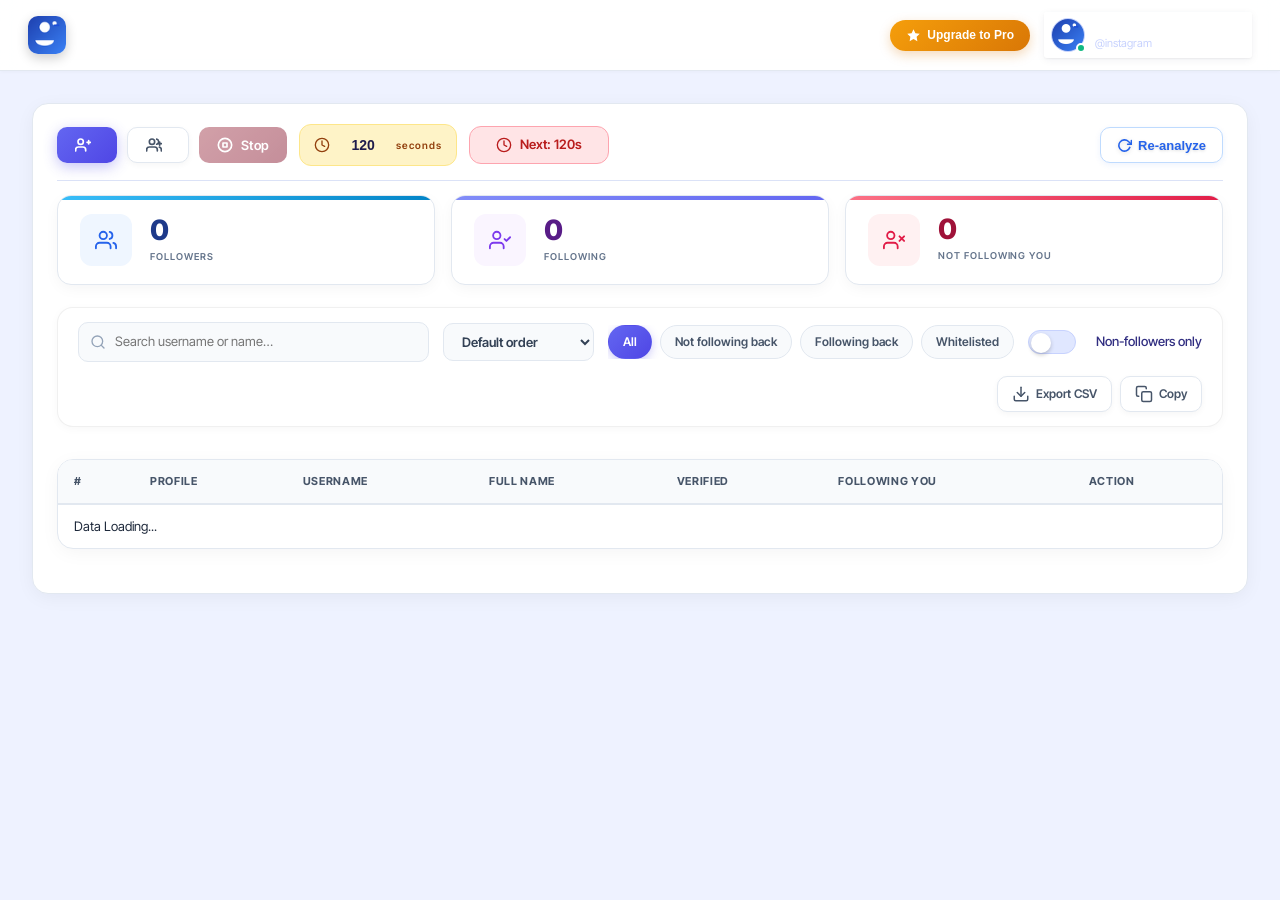
==== analyzer.html @ 087ff17c "fix(core): fix false non-follower detection, v1 pagination, filter/whitelist sync, and pre-unfollow " ====
<!DOCTYPE html>
<html lang="en">
<head>
    <meta charset="UTF-8">
    <meta name="viewport" content="width=device-width, initial-scale=1.0">
    <meta name="referrer" content="no-referrer">
    <title data-i18n="pageTitle">Unfollow Manager</title>
    <link rel="stylesheet" href="assets/inter/inter.css">
    <link rel="stylesheet" href="content.css">
    <link rel="stylesheet" href="premium-modal.css">
    <link rel="stylesheet" href="theme.css">
    <script src="assets/swert.js"></script>
</head>
<body>
    <!-- Header -->
    <header class="app-header">
        <div class="header-content">
            <div class="header-brand">
                <img src="img/48.png" alt="Insta Unfollow" class="brand-logo">
                <div class="brand-titles">
                    <h1 data-i18n="appTitle">Insta Unfollow</h1>
                    <span class="brand-tagline">SMART UNFOLLOW MANAGER</span>
                </div>
            </div>
            <div class="header-actions">
                <button type="button" id="headerUpgradeBtn" class="header-upgrade-btn">
                    <svg width="15" height="15" viewBox="0 0 24 24" fill="currentColor">
                        <path d="M12 2l3.09 6.26L22 9.27l-5 4.87 1.18 6.88L12 17.77l-6.18 3.25L7 14.14 2 9.27l6.91-1.01L12 2z"></path>
                    </svg>
                    <span>Upgrade to Pro</span>
                </button>
                <div class="user-info">
                    <div class="user-profile">
                        <div class="user-avatar-wrap">
                            <img id="userAvatar" src="img/128.png" alt="Profile" class="user-avatar">
                            <span class="user-online-dot"></span>
                        </div>
                        <div class="user-details">
                            <span id="userName" class="user-name">Instagram User</span>
                            <span id="userEmail" class="user-email">@instagram</span>
                        </div>
                        <span class="user-plan-pill free" id="userPlanPill">FREE</span>
                    </div>
                </div>
            </div>
        </div>
    </header>

    <main class="app-container">
        <!-- Control Panel -->
        <div class="control-panel">
            <div class="panel-header">
                <div class="action-buttons">
                
                <div class="button-group">
                    <button id="unfollowNonFollowers" class="btn btn-primary">
                        <div class="button-content">
                            <svg class="button-icon" width="16" height="16" viewBox="0 0 24 24" fill="none" stroke="currentColor" stroke-width="2" stroke-linecap="round" stroke-linejoin="round">
                                <path d="M16 21v-2a4 4 0 0 0-4-4H5a4 4 0 0 0-4 4v2"></path>
                                <circle cx="8.5" cy="7" r="4"></circle>
                                <line x1="18" y1="8" x2="23" y2="8"></line>
                                <line x1="20.5" y1="5.5" x2="20.5" y2="10.5"></line>
                            </svg>
                            <span class="button-text" data-i18n="unfollowNonFollowers"></span>
                        </div>
                    </button>
                    <button id="unfollowEveryone" class="btn btn-secondary">
                        <div class="button-content">
                            <svg class="button-icon" width="16" height="16" viewBox="0 0 24 24" fill="none" stroke="currentColor" stroke-width="2" stroke-linecap="round" stroke-linejoin="round">
                                <path d="M17 21v-2a4 4 0 0 0-4-4H5a4 4 0 0 0-4 4v2"></path>
                                <circle cx="9" cy="7" r="4"></circle>
                                <path d="M23 21v-2a4 4 0 0 0-3-3.87"></path>
                                <path d="M16 3.13a4 4 0 0 1 0 7.75"></path>
                                <line x1="18" y1="10" x2="23" y2="10"></line>
                                <line x1="20.5" y1="7.5" x2="20.5" y2="12.5"></line>
                            </svg>
                            <span class="button-text" data-i18n="unfollowEveryone"></span>
                        </div>
                    </button>
                    <button id="stopUnfollow" class="btn btn-danger" disabled>
                        <div class="button-content">
                            <svg class="button-icon" width="16" height="16" viewBox="0 0 24 24" fill="none" stroke="currentColor" stroke-width="2" stroke-linecap="round" stroke-linejoin="round">
                                <circle cx="12" cy="12" r="10"></circle>
                                <rect x="9" y="9" width="6" height="6"></rect>
                            </svg>
                            <span class="button-text" data-i18n="stop">Stop</span>
                        </div>
                    </button>
                </div>

                <div class="timer-settings">
                    <svg class="timer-icon" width="16" height="16" viewBox="0 0 24 24" fill="none" stroke="currentColor" stroke-width="2" stroke-linecap="round" stroke-linejoin="round">
                        <circle cx="12" cy="12" r="10"></circle>
                        <polyline points="12 6 12 12 16 14"></polyline>
                    </svg>
                    <input type="number" 
                        id="waitingTime" 
                        min="3" 
                        max="300" 
                        value="120" 
                        class="timer-input"
                        data-i18n-title="waitingTimeTitle">
                    <span class="timer-label" data-i18n="seconds">seconds</span>
                </div>
                
                <div id="countdownDisplay" class="countdown-display" style="display: none;">
                    <svg class="countdown-icon" width="16" height="16" viewBox="0 0 24 24" fill="none" stroke="currentColor" stroke-width="2" stroke-linecap="round" stroke-linejoin="round">
                        <circle cx="12" cy="12" r="10"></circle>
                        <polyline points="12 6 12 12 16 14"></polyline>
                    </svg>
                    <span class="countdown-text" id="countdownText">Next: 120s</span>
                </div>

                
                <div id="reAnalyzeGroup" class="reanalyze-group" style="display: none;">
                    <span id="cacheInfoText" class="reanalyze-time"></span>
                    <button id="reAnalyzeBtn" class="btn-reanalyze">
                        <svg class="btn-reanalyze-icon" width="15" height="15" viewBox="0 0 24 24" fill="none" stroke="currentColor" stroke-width="2.5" stroke-linecap="round" stroke-linejoin="round">
                            <polyline points="23 4 23 10 17 10"></polyline>
                            <path d="M20.49 15a9 9 0 1 1-2.12-9.36L23 10"></path>
                        </svg>
                        <span class="btn-reanalyze-text" data-i18n="reAnalyze">Re-analyze</span>
                    </button>
                </div>
            </div>
        </div>

        <!-- Loading Overlay -->
        <div id="loadingIndicator" class="loading-overlay" style="display: none;">
            <div class="scan-panel">
                <div class="scan-head">
                    <div class="scan-ring">
                        <svg viewBox="0 0 120 120">
                            <defs><linearGradient id="scanGrad" x1="0%" y1="0%" x2="100%" y2="100%"><stop offset="0%" stop-color="#2563eb"/><stop offset="100%" stop-color="#3b82f6"/></linearGradient></defs>
                            <circle class="scan-ring-bg" cx="60" cy="60" r="52"/>
                            <circle id="scanRingArc" class="scan-ring-arc" cx="60" cy="60" r="52"/>
                        </svg>
                        <div id="scanRingText" class="scan-ring-text">--</div>
                    </div>
                    <div class="scan-head-text">
                        <div id="loadingCount" class="scan-title">Analyzing...</div>
                        <div id="scanBigCount" class="scan-big"></div>
                        <div id="loadingDetail" class="scan-sub"></div>
                    </div>
                </div>

                <div id="loadingProgress" class="scan-progress" style="display:none">
                    <div class="scan-bar"><div id="loadingBar" class="scan-bar-fill"></div></div>
                    <div class="scan-meta"><span id="loadingPercent"></span><span id="loadingEta"></span></div>
                </div>

                <div class="scan-steps">
                    <div id="scanStepFollowers" class="scan-step">
                        <span class="scan-dot"></span><span data-i18n="statFollowers">Followers</span>
                    </div>
                    <div class="scan-step-line"></div>
                    <div id="scanStepFollowing" class="scan-step">
                        <span class="scan-dot"></span><span data-i18n="statFollowing">Following</span>
                    </div>
                </div>
            </div>
        </div>

        <!-- Cache Expiry Warning -->
        <div id="cacheExpiryWarning" class="cache-expiry-banner" style="display: none;">
            <div class="cache-expiry-content">
                <svg width="18" height="18" viewBox="0 0 24 24" fill="none" stroke="currentColor" stroke-width="2" stroke-linecap="round" stroke-linejoin="round">
                    <circle cx="12" cy="12" r="10"></circle>
                    <line x1="12" y1="8" x2="12" y2="12"></line>
                    <line x1="12" y1="16" x2="12.01" y2="16"></line>
                </svg>
                <span id="cacheExpiryText"></span>
                <button id="cacheExpiryReanalyze" class="cache-expiry-btn" data-i18n="reAnalyze">Re-analyze</button>
            </div>
        </div>

        <!-- Daily Limit Info Banner -->
        <div id="limitMessageContainer" class="daily-limit-banner" style="display: none;"></div>

        <!-- Premium Limit Warning -->
        <div id="premiumLimitWarning" class="premium-limit-warning" style="display: none;">
            <div class="warning-content">
                <div class="warning-icon">⚠️</div>
                <div class="warning-text">
                    <strong data-i18n="freePlanLimitReached">Free Plan Limit Reached</strong>
                    <span data-i18n="freePlanLimitDescription">You've reached the 40 analysis limit. Upgrade to Premium for unlimited analysis!</span>
                </div>
                <button id="upgradeToPremiumBtn" class="upgrade-btn" data-i18n="upgradeToPremium">Upgrade to Premium</button>
            </div>
        </div>

        <!-- Stats Grid (Overview Cards) -->
        <div class="stats-grid">
            <div class="stat-card stat-followers">
                <div class="stat-icon">
                    <svg width="22" height="22" viewBox="0 0 24 24" fill="none" stroke="currentColor" stroke-width="2" stroke-linecap="round" stroke-linejoin="round">
                        <path d="M17 21v-2a4 4 0 0 0-4-4H5a4 4 0 0 0-4 4v2"></path>
                        <circle cx="9" cy="7" r="4"></circle>
                        <path d="M23 21v-2a4 4 0 0 0-3-3.87"></path>
                        <path d="M16 3.13a4 4 0 0 1 0 7.75"></path>
                    </svg>
                </div>
                <div class="stat-content">
                    <div class="stat-value" id="followersCount">0</div>
                    <div class="stat-label" data-i18n="statFollowers">Followers</div>
                </div>
            </div>
            <div class="stat-card stat-following">
                <div class="stat-icon">
                    <svg width="22" height="22" viewBox="0 0 24 24" fill="none" stroke="currentColor" stroke-width="2" stroke-linecap="round" stroke-linejoin="round">
                        <path d="M16 21v-2a4 4 0 0 0-4-4H5a4 4 0 0 0-4 4v2"></path>
                        <circle cx="8.5" cy="7" r="4"></circle>
                        <polyline points="17 11 19 13 23 9"></polyline>
                    </svg>
                </div>
                <div class="stat-content">
                    <div class="stat-value" id="followingCount">0</div>
                    <div class="stat-label" data-i18n="statFollowing">Following</div>
                </div>
            </div>
            <div class="stat-card stat-nonfollowers">
                <div class="stat-icon">
                    <svg width="22" height="22" viewBox="0 0 24 24" fill="none" stroke="currentColor" stroke-width="2" stroke-linecap="round" stroke-linejoin="round">
                        <path d="M16 21v-2a4 4 0 0 0-4-4H5a4 4 0 0 0-4 4v2"></path>
                        <circle cx="8.5" cy="7" r="4"></circle>
                        <line x1="18" y1="8" x2="23" y2="13"></line>
                        <line x1="23" y1="8" x2="18" y2="13"></line>
                    </svg>
                </div>
                <div class="stat-content">
                    <div class="stat-value" id="nonFollowersCount">0</div>
                    <div class="stat-label" data-i18n="statNonFollowers">Not Following You</div>
                    <div class="stat-trend" id="nonFollowersTrend"></div>
                </div>
            </div>
        </div>

        <!-- v2 toolbar: search / sort / filter chips / export -->
        <div class="analyzer-toolbar">
            <div class="analyzer-search-wrap">
                <svg class="search-icon" width="16" height="16" viewBox="0 0 24 24" fill="none" stroke="currentColor" stroke-width="2" stroke-linecap="round" stroke-linejoin="round">
                    <circle cx="11" cy="11" r="8"></circle>
                    <line x1="21" y1="21" x2="16.65" y2="16.65"></line>
                </svg>
                <input type="search" id="analyzerSearch" class="analyzer-search"
                       data-i18n-placeholder="searchPlaceholder" placeholder="Search username or name…"
                       aria-label="Search">
            </div>
            <select id="analyzerSort" class="analyzer-sort" aria-label="Sort">
                <option value="default" data-i18n="sortDefault">Default order</option>
                <option value="username" data-i18n="sortUsername">Username A–Z</option>
                <option value="notFollowing" data-i18n="sortNotFollowing">Not following first</option>
            </select>
            <div class="filter-chips-group">
                <button type="button" class="filter-chip active" data-chip="all" data-i18n="chipAll">All</button>
                <button type="button" class="filter-chip" data-chip="notFollowing" data-i18n="chipNotFollowing">Not following back</button>
                <button type="button" class="filter-chip" data-chip="following" data-i18n="chipFollowing">Following back</button>
                <button type="button" class="filter-chip" data-chip="whitelisted" data-i18n="chipWhitelisted">Whitelisted</button>
            </div>
            <label class="filter-switch">
                <input type="checkbox" id="showOnlyNonFollowers">
                <span class="switch-slider"></span>
                <span class="switch-label" data-i18n="showOnlyNonFollowers">Non-followers only</span>
            </label>
            <span class="analyzer-export">
                <button type="button" id="exportCsvBtn" class="btn btn-secondary" data-i18n="exportCsv">
                    <svg width="14" height="14" viewBox="0 0 24 24" fill="none" stroke="currentColor" stroke-width="2" stroke-linecap="round" stroke-linejoin="round">
                        <path d="M21 15v4a2 2 0 0 1-2 2H5a2 2 0 0 1-2-2v-4"></path>
                        <polyline points="7 10 12 15 17 10"></polyline>
                        <line x1="12" y1="15" x2="12" y2="3"></line>
                    </svg>
                    <span>Export CSV</span>
                </button>
                <button type="button" id="copyUsernamesBtn" class="btn btn-secondary" data-i18n="copyUsernames">
                    <svg width="14" height="14" viewBox="0 0 24 24" fill="none" stroke="currentColor" stroke-width="2" stroke-linecap="round" stroke-linejoin="round">
                        <rect x="9" y="9" width="13" height="13" rx="2" ry="2"></rect>
                        <path d="M5 15H4a2 2 0 0 1-2-2V4a2 2 0 0 1 2-2h9a2 2 0 0 1 2 2v1"></path>
                    </svg>
                    <span>Copy</span>
                </button>
            </span>
        </div>

        <!-- Table Container -->
        <div class="table-container" tabindex="0" role="region" aria-label="Following accounts analysis">
            <table class="following-table">
                <thead>
                    <tr>
                        <th>#</th>
                        <th data-i18n="tableProfile">Profile</th>
                        <th data-i18n="tableUsername">Username</th>
                        <th data-i18n="tableFullName">Full Name</th>
                        <th data-i18n="tableVerified">Verified</th>
                        <th data-i18n="tableFollowingYou">Following You</th>
                        <th data-i18n="tableAction">Action</th>
                    </tr>
                </thead>
                <tbody id="followingList">
                  <tr>
                    <td colspan="7" class="no-data-message" data-i18n="dataLoading">Data Loading...</td>
                  </tr>
                </tbody>
            </table>
            <!-- Pagination Controls -->
            <div id="paginationControls" class="pagination-controls" style="display: none;"></div>
        </div>

        <!-- List Footer Info -->
        <div id="listFooterInfo" class="list-footer-info" style="display: none;"></div>

    </main>

    <!-- Premium Modal -->
<div id="premiumModal" class="premium-modal">
        <div class="premium-modal-overlay"></div>
        <div class="premium-modal-content">
            <button class="premium-modal-close" aria-label="Close modal">&times;</button>
            
            <!-- Modal Hero Header -->
            <div class="premium-modal-hero">
                <div class="premium-hero-badge">
                    <svg width="14" height="14" viewBox="0 0 24 24" fill="currentColor">
                        <path d="M12 2l3.09 6.26L22 9.27l-5 4.87 1.18 6.88L12 17.77l-6.18 3.25L7 14.14 2 9.27l6.91-1.01L12 2z"></path>
                    </svg>
                    <span>INSTA UNFOLLOW PRO</span>
                </div>
                <h2 class="premium-hero-title">Supercharge Your Instagram Management</h2>
                <p class="premium-hero-desc">Bypass daily limits, automate unfollowing safely with human-like intervals, and clean your audience with confidence.</p>
            </div>

            <!-- Pricing Cards -->
            <div class="premium-pricing-cards">
                <!-- Free Plan -->
                <div class="premium-pricing-card premium-free-card">
                    <div class="premium-plan-header">
                        <h3 class="premium-plan-name" data-i18n="planFree">Free</h3>
                        <div class="premium-plan-price">$0<span class="premium-price-period" data-i18n="perMonth">/month</span></div>
                    </div>
                    <ul class="premium-features-list">
                        <li class="premium-feature-item">
                            <span class="premium-feature-icon">✓</span>
                            <span class="premium-feature-text">
                                <span data-i18n="featureMax50Analysis">40 analyses on day 1</span>
                                <span class="premium-feature-detail" data-i18n="featureDetailDaily"> (+20/day)</span>
                            </span>
                        </li>
                        <li class="premium-feature-item">
                            <span class="premium-feature-icon">✓</span>
                            <span class="premium-feature-text" data-i18n="featureBasicUnfollow">Basic unfollow features</span>
                        </li>
                        <li class="premium-feature-item premium-disabled">
                            <span class="premium-feature-icon">✗</span>
                            <span class="premium-feature-text" data-i18n="featureSpamDetector">Spam account detector</span>
                        </li>
                        <li class="premium-feature-item premium-disabled">
                            <span class="premium-feature-icon">✗</span>
                            <span class="premium-feature-text" data-i18n="featureUnlimitedAnalysis">Unlimited analysis</span>
                        </li>
                        <li class="premium-feature-item premium-disabled">
                            <span class="premium-feature-icon">✗</span>
                            <span class="premium-feature-text" data-i18n="featureAdvancedFiltering">Advanced filtering</span>
                        </li>
                        <li class="premium-feature-item premium-disabled">
                            <span class="premium-feature-icon">✗</span>
                            <span class="premium-feature-text" data-i18n="featureAdvancedNotifications"></span>
                        </li>
                    </ul>
                </div>

                <!-- Premium Plan: one feature set, five durations to choose from -->
                <div class="premium-pricing-card premium-premium-card premium-featured">
                    <div class="premium-plan-badge" data-i18n="planPopular">Popular</div>
                    <div class="premium-plan-header">
                        <h3 class="premium-plan-name" data-i18n="planPremium">Premium</h3>
                    </div>
                    <ul class="premium-features-list">
                        <li class="premium-feature-item">
                            <span class="premium-feature-icon">✓</span>
                            <span class="premium-feature-text" data-i18n="featureUnlimitedFollowingAnalysis">Unlimited following analysis</span>
                        </li>
                        <li class="premium-feature-item">
                            <span class="premium-feature-icon">✓</span>
                            <span class="premium-feature-text" data-i18n="featureAdvancedUnfollow">Advanced unfollow features</span>
                        </li>
                        <li class="premium-feature-item">
                            <span class="premium-feature-icon">✓</span>
                            <span class="premium-feature-text" data-i18n="featureSpamDetector">Spam account detector</span>
                        </li>
                        <li class="premium-feature-item">
                            <span class="premium-feature-icon">✓</span>
                            <span class="premium-feature-text" data-i18n="featureUnlimitedAnalysis">Unlimited analysis</span>
                        </li>
                        <li class="premium-feature-item">
                            <span class="premium-feature-icon">✓</span>
                            <span class="premium-feature-text" data-i18n="featureAdvancedFilteringReporting">Advanced filtering and reporting</span>
                        </li>
                        <li class="premium-feature-item premium-highlight">
                            <span class="premium-feature-icon">✨</span>
                            <span class="premium-feature-text" data-i18n="featureAdvancedNotifications"></span>
                        </li>
                    </ul>
                    <div class="premium-plan-options" id="premiumPlanOptions" role="radiogroup" aria-label="Choose a plan">
                        <button type="button" class="premium-plan-option selected" data-plan="1mo" role="radio" aria-checked="true">
                            <span class="premium-plan-option-duration">1 month</span>
                            <span class="premium-plan-option-price"><span class="premium-plan-option-new" id="premiumPlanPrice-1mo">₹49</span></span>
                            <span class="premium-plan-option-save" id="premiumPlanSave-1mo">No discount</span>
                            <span class="premium-plan-option-per-month" id="premiumPlanPerMonth-1mo">₹49/mo</span>
                        </button>
                        <button type="button" class="premium-plan-option" data-plan="3mo" role="radio" aria-checked="false">
                            <span class="premium-plan-option-duration">3 months</span>
                            <span class="premium-plan-option-price"><span class="premium-plan-option-old" id="premiumPlanStrike-3mo">₹147</span><span class="premium-plan-option-new" id="premiumPlanPrice-3mo">₹129</span></span>
                            <span class="premium-plan-option-save" id="premiumPlanSave-3mo">Save ₹18</span>
                            <span class="premium-plan-option-per-month" id="premiumPlanPerMonth-3mo">₹43/mo</span>
                        </button>
                        <button type="button" class="premium-plan-option" data-plan="6mo" role="radio" aria-checked="false">
                            <span class="premium-plan-option-duration">6 months</span>
                            <span class="premium-plan-option-price"><span class="premium-plan-option-old" id="premiumPlanStrike-6mo">₹294</span><span class="premium-plan-option-new" id="premiumPlanPrice-6mo">₹249</span></span>
                            <span class="premium-plan-option-save" id="premiumPlanSave-6mo">Save ₹45</span>
                            <span class="premium-plan-option-per-month" id="premiumPlanPerMonth-6mo">₹42/mo</span>
                        </button>
                        <button type="button" class="premium-plan-option" data-plan="9mo" role="radio" aria-checked="false">
                            <span class="premium-plan-option-duration">9 months</span>
                            <span class="premium-plan-option-price"><span class="premium-plan-option-old" id="premiumPlanStrike-9mo">₹441</span><span class="premium-plan-option-new" id="premiumPlanPrice-9mo">₹399</span></span>
                            <span class="premium-plan-option-save" id="premiumPlanSave-9mo">Save ₹42</span>
                            <span class="premium-plan-option-per-month" id="premiumPlanPerMonth-9mo">₹44/mo</span>
                        </button>
                        <button type="button" class="premium-plan-option" data-plan="12mo" role="radio" aria-checked="false">
                            <span class="premium-plan-option-duration">12 months</span>
                            <span class="premium-plan-option-price"><span class="premium-plan-option-old" id="premiumPlanStrike-12mo">₹588</span><span class="premium-plan-option-new" id="premiumPlanPrice-12mo">₹499</span></span>
                            <span class="premium-plan-option-save" id="premiumPlanSave-12mo">Save ₹89</span>
                            <span class="premium-plan-option-per-month" id="premiumPlanPerMonth-12mo">₹42/mo</span>
                        </button>
                    </div>
                    <button class="premium-card-subscribe-button premium-featured-button" id="premiumSubscribeButton" data-plan="1mo">
                        Continue — 1 month · ₹49
                    </button>
                </div>
            </div>

            <!-- Manual-payment checkout step: method picker / UPI view / proof form (filled by premium.js) -->
            <div id="premiumPaymentStep" class="premium-payment-step" style="display:none"></div>

            <!-- Promo / Redeem Code Box -->
            <div class="promo-redeem-card">
                <div class="promo-redeem-header">
                    <svg width="18" height="18" viewBox="0 0 24 24" fill="none" stroke="currentColor" stroke-width="2">
                        <path d="M20 12v10H4V12"></path>
                        <path d="M2 7h20v5H2z"></path>
                        <path d="M12 22V7"></path>
                        <path d="M12 7H7.5a2.5 2.5 0 0 1 0-5C11 2 12 7 12 7z"></path>
                        <path d="M12 7h4.5a2.5 2.5 0 0 0 0-5C13 2 12 7 12 7z"></path>
                    </svg>
                    <span>Have a Promo or Gift Code?</span>
                </div>
                <div class="promo-redeem-row">
                    <input type="text" id="promoCodeInput" placeholder="Enter code (e.g. FREE10)" class="promo-code-input" autocomplete="off" />
                    <button type="button" id="promoRedeemBtn" class="promo-redeem-btn">Redeem Code</button>
                </div>
                <div id="promoCodeMsg" class="promo-code-msg" style="display:none;"></div>
            </div>

            <!-- Trust Indicators -->
            <div class="premium-trust-indicators">
                <div class="premium-trust-item">
                    <div class="premium-trust-icon">
                        <svg width="20" height="20" viewBox="0 0 24 24" fill="none" stroke="currentColor" stroke-width="2">
                            <polygon points="13 2 3 14 12 14 11 22 21 10 12 10 13 2"></polygon>
                        </svg>
                    </div>
                    <div class="premium-trust-content">
                        <div class="premium-trust-value">Instant</div>
                        <div class="premium-trust-label">Activation</div>
                    </div>
                </div>
                <div class="premium-trust-item">
                    <div class="premium-trust-icon">
                        <svg width="20" height="20" viewBox="0 0 24 24" fill="none" stroke="currentColor" stroke-width="2">
                            <path d="M12 22s8-4 8-10V5l-8-3-8 3v7c0 6 8 10 8 10z"></path>
                        </svg>
                    </div>
                    <div class="premium-trust-content">
                        <div class="premium-trust-value">100%</div>
                        <div class="premium-trust-label" data-i18n="secure">Secure</div>
                    </div>
                </div>
                <div class="premium-trust-item">
                    <div class="premium-trust-icon">
                        <svg width="20" height="20" viewBox="0 0 24 24" fill="none" stroke="currentColor" stroke-width="2">
                            <path d="M21 15a2 2 0 0 1-2 2H7l-4 4V5a2 2 0 0 1 2-2h14a2 2 0 0 1 2 2z"></path>
                        </svg>
                    </div>
                    <div class="premium-trust-content">
                        <div class="premium-trust-value">24/7</div>
                        <div class="premium-trust-label" data-i18n="support">Support</div>
                    </div>
                </div>
                <div class="premium-trust-item">
                    <div class="premium-trust-icon">
                        <svg width="20" height="20" viewBox="0 0 24 24" fill="none" stroke="currentColor" stroke-width="2">
                            <rect x="3" y="11" width="18" height="11" rx="2" ry="2"></rect>
                            <path d="M7 11V7a5 5 0 0 1 10 0v4"></path>
                        </svg>
                    </div>
                    <div class="premium-trust-content">
                        <div class="premium-trust-value">Private</div>
                        <div class="premium-trust-label">Zero Logs</div>
                    </div>
                </div>
            </div>
            <p class="privacy-note" data-i18n="privacyNote">Your data stays on your device — nothing is uploaded.</p>
        </div>
    </div>

    <details id="scanDiagnosticsBox" style="display:none; margin: 14px 24px 24px; background: #f8fafc; border: 1px solid #e2e8f0; border-radius: 10px; padding: 10px 14px;">
        <summary style="cursor: pointer; font-weight: 600; font-size: 13px; color: #1d4ed8;">Scan details (for support)</summary>
        <pre id="scanDiagnosticsPre" style="white-space: pre-wrap; margin: 8px 0 0; font-family: ui-monospace, SFMono-Regular, Menlo, monospace; font-size: 11px; line-height: 1.5; color: #475569; overflow-x: auto;"></pre>
    </details>

    <script src="ig-session.js"></script>
    <script src="unfollow-bridge.js"></script>
    <script src="ig-client.js"></script>
<script src="premium-config.js"></script>
    <script src="premium.js"></script>
    <script src="review-prompt.js"></script>
<script src="analyzer.js"></script>
</body>
</html>
---- assets/inter/inter.css ----
/* cyrillic-ext */
@font-face {
  font-family: 'Inter Tight';
  font-style: normal;
  font-weight: 400;
  font-display: swap;
  src: url(fonts/NGSwv5HMAFg6IuGlBNMjxLsK8ah8QA.woff2) format('woff2');
  unicode-range: U+0460-052F, U+1C80-1C8A, U+20B4, U+2DE0-2DFF, U+A640-A69F, U+FE2E-FE2F;
}
/* cyrillic */
@font-face {
  font-family: 'Inter Tight';
  font-style: normal;
  font-weight: 400;
  font-display: swap;
  src: url(fonts/NGSwv5HMAFg6IuGlBNMjxLsD8ah8QA.woff2) format('woff2');
  unicode-range: U+0301, U+0400-045F, U+0490-0491, U+04B0-04B1, U+2116;
}
/* greek-ext */
@font-face {
  font-family: 'Inter Tight';
  font-style: normal;
  font-weight: 400;
  font-display: swap;
  src: url(fonts/NGSwv5HMAFg6IuGlBNMjxLsL8ah8QA.woff2) format('woff2');
  unicode-range: U+1F00-1FFF;
}
/* greek */
@font-face {
  font-family: 'Inter Tight';
  font-style: normal;
  font-weight: 400;
  font-display: swap;
  src: url(fonts/NGSwv5HMAFg6IuGlBNMjxLsE8ah8QA.woff2) format('woff2');
  unicode-range: U+0370-0377, U+037A-037F, U+0384-038A, U+038C, U+038E-03A1, U+03A3-03FF;
}
/* vietnamese */
@font-face {
  font-family: 'Inter Tight';
  font-style: normal;
  font-weight: 400;
  font-display: swap;
  src: url(fonts/NGSwv5HMAFg6IuGlBNMjxLsI8ah8QA.woff2) format('woff2');
  unicode-range: U+0102-0103, U+0110-0111, U+0128-0129, U+0168-0169, U+01A0-01A1, U+01AF-01B0, U+0300-0301, U+0303-0304, U+0308-0309, U+0323, U+0329, U+1EA0-1EF9, U+20AB;
}
/* latin-ext */
@font-face {
  font-family: 'Inter Tight';
  font-style: normal;
  font-weight: 400;
  font-display: swap;
  src: url(fonts/NGSwv5HMAFg6IuGlBNMjxLsJ8ah8QA.woff2) format('woff2');
  unicode-range: U+0100-02BA, U+02BD-02C5, U+02C7-02CC, U+02CE-02D7, U+02DD-02FF, U+0304, U+0308, U+0329, U+1D00-1DBF, U+1E00-1E9F, U+1EF2-1EFF, U+2020, U+20A0-20AB, U+20AD-20C0, U+2113, U+2C60-2C7F, U+A720-A7FF;
}
/* latin */
@font-face {
  font-family: 'Inter Tight';
  font-style: normal;
  font-weight: 400;
  font-display: swap;
  src: url(fonts/NGSwv5HMAFg6IuGlBNMjxLsH8ag.woff2) format('woff2');
  unicode-range: U+0000-00FF, U+0131, U+0152-0153, U+02BB-02BC, U+02C6, U+02DA, U+02DC, U+0304, U+0308, U+0329, U+2000-206F, U+20AC, U+2122, U+2191, U+2193, U+2212, U+2215, U+FEFF, U+FFFD;
}
/* cyrillic-ext */
@font-face {
  font-family: 'Inter Tight';
  font-style: normal;
  font-weight: 500;
  font-display: swap;
  src: url(fonts/NGSwv5HMAFg6IuGlBNMjxLsK8ah8QA.woff2) format('woff2');
  unicode-range: U+0460-052F, U+1C80-1C8A, U+20B4, U+2DE0-2DFF, U+A640-A69F, U+FE2E-FE2F;
}
/* cyrillic */
@font-face {
  font-family: 'Inter Tight';
  font-style: normal;
  font-weight: 500;
  font-display: swap;
  src: url(fonts/NGSwv5HMAFg6IuGlBNMjxLsD8ah8QA.woff2) format('woff2');
  unicode-range: U+0301, U+0400-045F, U+0490-0491, U+04B0-04B1, U+2116;
}
/* greek-ext */
@font-face {
  font-family: 'Inter Tight';
  font-style: normal;
  font-weight: 500;
  font-display: swap;
  src: url(fonts/NGSwv5HMAFg6IuGlBNMjxLsL8ah8QA.woff2) format('woff2');
  unicode-range: U+1F00-1FFF;
}
/* greek */
@font-face {
  font-family: 'Inter Tight';
  font-style: normal;
  font-weight: 500;
  font-display: swap;
  src: url(fonts/NGSwv5HMAFg6IuGlBNMjxLsE8ah8QA.woff2) format('woff2');
  unicode-range: U+0370-0377, U+037A-037F, U+0384-038A, U+038C, U+038E-03A1, U+03A3-03FF;
}
/* vietnamese */
@font-face {
  font-family: 'Inter Tight';
  font-style: normal;
  font-weight: 500;
  font-display: swap;
  src: url(fonts/NGSwv5HMAFg6IuGlBNMjxLsI8ah8QA.woff2) format('woff2');
  unicode-range: U+0102-0103, U+0110-0111, U+0128-0129, U+0168-0169, U+01A0-01A1, U+01AF-01B0, U+0300-0301, U+0303-0304, U+0308-0309, U+0323, U+0329, U+1EA0-1EF9, U+20AB;
}
/* latin-ext */
@font-face {
  font-family: 'Inter Tight';
  font-style: normal;
  font-weight: 500;
  font-display: swap;
  src: url(fonts/NGSwv5HMAFg6IuGlBNMjxLsJ8ah8QA.woff2) format('woff2');
  unicode-range: U+0100-02BA, U+02BD-02C5, U+02C7-02CC, U+02CE-02D7, U+02DD-02FF, U+0304, U+0308, U+0329, U+1D00-1DBF, U+1E00-1E9F, U+1EF2-1EFF, U+2020, U+20A0-20AB, U+20AD-20C0, U+2113, U+2C60-2C7F, U+A720-A7FF;
}
/* latin */
@font-face {
  font-family: 'Inter Tight';
  font-style: normal;
  font-weight: 500;
  font-display: swap;
  src: url(fonts/NGSwv5HMAFg6IuGlBNMjxLsH8ag.woff2) format('woff2');
  unicode-range: U+0000-00FF, U+0131, U+0152-0153, U+02BB-02BC, U+02C6, U+02DA, U+02DC, U+0304, U+0308, U+0329, U+2000-206F, U+20AC, U+2122, U+2191, U+2193, U+2212, U+2215, U+FEFF, U+FFFD;
}
/* cyrillic-ext */
@font-face {
  font-family: 'Inter Tight';
  font-style: normal;
  font-weight: 600;
  font-display: swap;
  src: url(fonts/NGSwv5HMAFg6IuGlBNMjxLsK8ah8QA.woff2) format('woff2');
  unicode-range: U+0460-052F, U+1C80-1C8A, U+20B4, U+2DE0-2DFF, U+A640-A69F, U+FE2E-FE2F;
}
/* cyrillic */
@font-face {
  font-family: 'Inter Tight';
  font-style: normal;
  font-weight: 600;
  font-display: swap;
  src: url(fonts/NGSwv5HMAFg6IuGlBNMjxLsD8ah8QA.woff2) format('woff2');
  unicode-range: U+0301, U+0400-045F, U+0490-0491, U+04B0-04B1, U+2116;
}
/* greek-ext */
@font-face {
  font-family: 'Inter Tight';
  font-style: normal;
  font-weight: 600;
  font-display: swap;
  src: url(fonts/NGSwv5HMAFg6IuGlBNMjxLsL8ah8QA.woff2) format('woff2');
  unicode-range: U+1F00-1FFF;
}
/* greek */
@font-face {
  font-family: 'Inter Tight';
  font-style: normal;
  font-weight: 600;
  font-display: swap;
  src: url(fonts/NGSwv5HMAFg6IuGlBNMjxLsE8ah8QA.woff2) format('woff2');
  unicode-range: U+0370-0377, U+037A-037F, U+0384-038A, U+038C, U+038E-03A1, U+03A3-03FF;
}
/* vietnamese */
@font-face {
  font-family: 'Inter Tight';
  font-style: normal;
  font-weight: 600;
  font-display: swap;
  src: url(fonts/NGSwv5HMAFg6IuGlBNMjxLsI8ah8QA.woff2) format('woff2');
  unicode-range: U+0102-0103, U+0110-0111, U+0128-0129, U+0168-0169, U+01A0-01A1, U+01AF-01B0, U+0300-0301, U+0303-0304, U+0308-0309, U+0323, U+0329, U+1EA0-1EF9, U+20AB;
}
/* latin-ext */
@font-face {
  font-family: 'Inter Tight';
  font-style: normal;
  font-weight: 600;
  font-display: swap;
  src: url(fonts/NGSwv5HMAFg6IuGlBNMjxLsJ8ah8QA.woff2) format('woff2');
  unicode-range: U+0100-02BA, U+02BD-02C5, U+02C7-02CC, U+02CE-02D7, U+02DD-02FF, U+0304, U+0308, U+0329, U+1D00-1DBF, U+1E00-1E9F, U+1EF2-1EFF, U+2020, U+20A0-20AB, U+20AD-20C0, U+2113, U+2C60-2C7F, U+A720-A7FF;
}
/* latin */
@font-face {
  font-family: 'Inter Tight';
  font-style: normal;
  font-weight: 600;
  font-display: swap;
  src: url(fonts/NGSwv5HMAFg6IuGlBNMjxLsH8ag.woff2) format('woff2');
  unicode-range: U+0000-00FF, U+0131, U+0152-0153, U+02BB-02BC, U+02C6, U+02DA, U+02DC, U+0304, U+0308, U+0329, U+2000-206F, U+20AC, U+2122, U+2191, U+2193, U+2212, U+2215, U+FEFF, U+FFFD;
}
/* cyrillic-ext */
@font-face {
  font-family: 'Inter Tight';
  font-style: normal;
  font-weight: 700;
  font-display: swap;
  src: url(fonts/NGSwv5HMAFg6IuGlBNMjxLsK8ah8QA.woff2) format('woff2');
  unicode-range: U+0460-052F, U+1C80-1C8A, U+20B4, U+2DE0-2DFF, U+A640-A69F, U+FE2E-FE2F;
}
/* cyrillic */
@font-face {
  font-family: 'Inter Tight';
  font-style: normal;
  font-weight: 700;
  font-display: swap;
  src: url(fonts/NGSwv5HMAFg6IuGlBNMjxLsD8ah8QA.woff2) format('woff2');
  unicode-range: U+0301, U+0400-045F, U+0490-0491, U+04B0-04B1, U+2116;
}
/* greek-ext */
@font-face {
  font-family: 'Inter Tight';
  font-style: normal;
  font-weight: 700;
  font-display: swap;
  src: url(fonts/NGSwv5HMAFg6IuGlBNMjxLsL8ah8QA.woff2) format('woff2');
  unicode-range: U+1F00-1FFF;
}
/* greek */
@font-face {
  font-family: 'Inter Tight';
  font-style: normal;
  font-weight: 700;
  font-display: swap;
  src: url(fonts/NGSwv5HMAFg6IuGlBNMjxLsE8ah8QA.woff2) format('woff2');
  unicode-range: U+0370-0377, U+037A-037F, U+0384-038A, U+038C, U+038E-03A1, U+03A3-03FF;
}
/* vietnamese */
@font-face {
  font-family: 'Inter Tight';
  font-style: normal;
  font-weight: 700;
  font-display: swap;
  src: url(fonts/NGSwv5HMAFg6IuGlBNMjxLsI8ah8QA.woff2) format('woff2');
  unicode-range: U+0102-0103, U+0110-0111, U+0128-0129, U+0168-0169, U+01A0-01A1, U+01AF-01B0, U+0300-0301, U+0303-0304, U+0308-0309, U+0323, U+0329, U+1EA0-1EF9, U+20AB;
}
/* latin-ext */
@font-face {
  font-family: 'Inter Tight';
  font-style: normal;
  font-weight: 700;
  font-display: swap;
  src: url(fonts/NGSwv5HMAFg6IuGlBNMjxLsJ8ah8QA.woff2) format('woff2');
  unicode-range: U+0100-02BA, U+02BD-02C5, U+02C7-02CC, U+02CE-02D7, U+02DD-02FF, U+0304, U+0308, U+0329, U+1D00-1DBF, U+1E00-1E9F, U+1EF2-1EFF, U+2020, U+20A0-20AB, U+20AD-20C0, U+2113, U+2C60-2C7F, U+A720-A7FF;
}
/* latin */
@font-face {
  font-family: 'Inter Tight';
  font-style: normal;
  font-weight: 700;
  font-display: swap;
  src: url(fonts/NGSwv5HMAFg6IuGlBNMjxLsH8ag.woff2) format('woff2');
  unicode-range: U+0000-00FF, U+0131, U+0152-0153, U+02BB-02BC, U+02C6, U+02DA, U+02DC, U+0304, U+0308, U+0329, U+2000-206F, U+20AC, U+2122, U+2191, U+2193, U+2212, U+2215, U+FEFF, U+FFFD;
}
/* cyrillic-ext */
@font-face {
  font-family: 'Inter Tight';
  font-style: normal;
  font-weight: 800;
  font-display: swap;
  src: url(fonts/NGSwv5HMAFg6IuGlBNMjxLsK8ah8QA.woff2) format('woff2');
  unicode-range: U+0460-052F, U+1C80-1C8A, U+20B4, U+2DE0-2DFF, U+A640-A69F, U+FE2E-FE2F;
}
/* cyrillic */
@font-face {
  font-family: 'Inter Tight';
  font-style: normal;
  font-weight: 800;
  font-display: swap;
  src: url(fonts/NGSwv5HMAFg6IuGlBNMjxLsD8ah8QA.woff2) format('woff2');
  unicode-range: U+0301, U+0400-045F, U+0490-0491, U+04B0-04B1, U+2116;
}
/* greek-ext */
@font-face {
  font-family: 'Inter Tight';
  font-style: normal;
  font-weight: 800;
  font-display: swap;
  src: url(fonts/NGSwv5HMAFg6IuGlBNMjxLsL8ah8QA.woff2) format('woff2');
  unicode-range: U+1F00-1FFF;
}
/* greek */
@font-face {
  font-family: 'Inter Tight';
  font-style: normal;
  font-weight: 800;
  font-display: swap;
  src: url(fonts/NGSwv5HMAFg6IuGlBNMjxLsE8ah8QA.woff2) format('woff2');
  unicode-range: U+0370-0377, U+037A-037F, U+0384-038A, U+038C, U+038E-03A1, U+03A3-03FF;
}
/* vietnamese */
@font-face {
  font-family: 'Inter Tight';
  font-style: normal;
  font-weight: 800;
  font-display: swap;
  src: url(fonts/NGSwv5HMAFg6IuGlBNMjxLsI8ah8QA.woff2) format('woff2');
  unicode-range: U+0102-0103, U+0110-0111, U+0128-0129, U+0168-0169, U+01A0-01A1, U+01AF-01B0, U+0300-0301, U+0303-0304, U+0308-0309, U+0323, U+0329, U+1EA0-1EF9, U+20AB;
}
/* latin-ext */
@font-face {
  font-family: 'Inter Tight';
  font-style: normal;
  font-weight: 800;
  font-display: swap;
  src: url(fonts/NGSwv5HMAFg6IuGlBNMjxLsJ8ah8QA.woff2) format('woff2');
  unicode-range: U+0100-02BA, U+02BD-02C5, U+02C7-02CC, U+02CE-02D7, U+02DD-02FF, U+0304, U+0308, U+0329, U+1D00-1DBF, U+1E00-1E9F, U+1EF2-1EFF, U+2020, U+20A0-20AB, U+20AD-20C0, U+2113, U+2C60-2C7F, U+A720-A7FF;
}
/* latin */
@font-face {
  font-family: 'Inter Tight';
  font-style: normal;
  font-weight: 800;
  font-display: swap;
  src: url(fonts/NGSwv5HMAFg6IuGlBNMjxLsH8ag.woff2) format('woff2');
  unicode-range: U+0000-00FF, U+0131, U+0152-0153, U+02BB-02BC, U+02C6, U+02DA, U+02DC, U+0304, U+0308, U+0329, U+2000-206F, U+20AC, U+2122, U+2191, U+2193, U+2212, U+2215, U+FEFF, U+FFFD;
}
---- content.css ----
/* Reset ve temel stiller */
* {
    margin: 0;
    padding: 0;
    box-sizing: border-box;
}

body {
    font-family: 'Inter Tight', -apple-system, BlinkMacSystemFont, 'Segoe UI', Roboto, Helvetica, Arial, sans-serif;
    background-color: #f8fafc;
    color: #262626;
    line-height: 1.5;
}

/* Header - Premium Design */
.app-header {
    background: linear-gradient(135deg, rgba(37, 99, 235, 0.95), rgba(59, 130, 246, 0.95), rgba(96, 165, 250, 0.95));
    backdrop-filter: blur(20px) saturate(180%);
    -webkit-backdrop-filter: blur(20px) saturate(180%);
    color: white;
    padding: 0;
    position: sticky;
    top: 0;
    z-index: 100;
    box-shadow: 0 4px 20px rgba(37, 99, 235, 0.2), 0 2px 8px rgba(0, 0, 0, 0.1);
    border-bottom: 1px solid rgba(255, 255, 255, 0.2);
}

.header-content {
    max-width: 1400px;
    margin: 0 auto;
    padding: 16px 2rem;
    display: flex;
    justify-content: space-between;
    align-items: center;
    gap: 20px;
}

.header-content h1 {
    font-size: 1.4rem;
    font-weight: 700;
    letter-spacing: -0.3px;
    display: flex;
    align-items: center;
    gap: 12px;
    margin: 0;
    text-shadow: 0 2px 8px rgba(0, 0, 0, 0.15);
}

.header-content h1::before {
    content: '';
    width: 32px;
    height: 32px;
    background: url('../img/48.png') center/contain no-repeat;
    display: block;
    filter: drop-shadow(0 2px 4px rgba(0, 0, 0, 0.2));
}

.user-profile {
    display: flex;
    align-items: center;
    gap: 12px;
    background: rgba(255, 255, 255, 0.15);
    backdrop-filter: blur(10px);
    -webkit-backdrop-filter: blur(10px);
    padding: 6px 12px 6px 6px;
    border-radius: 24px;
    border: 1px solid rgba(255, 255, 255, 0.25);
    transition: all 0.3s ease;
    box-shadow: 0 2px 8px rgba(0, 0, 0, 0.1);
}

.user-profile:hover {
    background: rgba(255, 255, 255, 0.2);
    transform: translateY(-1px);
    box-shadow: 0 4px 12px rgba(0, 0, 0, 0.15);
}

.user-profile img {
    width: 36px;
    height: 36px;
    border-radius: 50%;
    border: 2px solid rgba(255, 255, 255, 0.4);
    box-shadow: 0 2px 6px rgba(0, 0, 0, 0.2);
    object-fit: cover;
}

.user-details {
    display: flex;
    flex-direction: column;
    gap: 2px;
    min-width: 0;
}

.user-name {
    font-size: 14px;
    font-weight: 600;
    color: white;
    white-space: nowrap;
    overflow: hidden;
    text-overflow: ellipsis;
    text-shadow: 0 1px 3px rgba(0, 0, 0, 0.2);
}

.user-email {
    font-size: 11px;
    font-weight: 400;
    color: rgba(255, 255, 255, 0.85);
    white-space: nowrap;
    overflow: hidden;
    text-overflow: ellipsis;
}

/* Main Container */
.app-container {
    max-width: 1400px;
    margin: 2rem auto;
    padding: 0 2rem;
}

/* Control Panel */
.control-panel {
    background: white;
    border-radius: 12px;
    padding: 1.5rem;
    margin-bottom: 2rem;
    box-shadow: 0 2px 10px rgba(0,0,0,0.05);
}

.panel-header {
    display: flex;
    justify-content: space-between;
    align-items: center;
    gap: 20px;
    flex-wrap: wrap;
}

.action-buttons {
    display: flex;
    align-items: center;
    justify-content: flex-start;
    gap: 8px;
    flex: 1;
}

.timer-settings {
    display: flex;
    align-items: center;
    gap: 10px;
    background: linear-gradient(135deg, rgba(37, 99, 235, 0.1) 0%, rgba(59, 130, 246, 0.1) 50%, rgba(96, 165, 250, 0.1) 100%);
    backdrop-filter: blur(10px);
    -webkit-backdrop-filter: blur(10px);
    padding: 0 18px;
    height: 36px;
    border-radius: 12px;
    box-shadow: 
        0 4px 16px rgba(37, 99, 235, 0.15),
        0 2px 8px rgba(59, 130, 246, 0.1),
        inset 0 1px 0 rgba(255, 255, 255, 0.6);
    border: 1px solid rgba(255, 255, 255, 0.3);
    transition: all 0.4s cubic-bezier(0.4, 0, 0.2, 1);
    position: relative;
    overflow: hidden;
}

.timer-settings::before {
    content: '';
    position: absolute;
    top: 0;
    left: -100%;
    width: 100%;
    height: 100%;
    background: linear-gradient(90deg, transparent, rgba(255, 255, 255, 0.3), transparent);
    transition: left 0.5s ease;
}

.timer-settings:hover::before {
    left: 100%;
}

.timer-settings:hover {
    box-shadow: 
        0 6px 20px rgba(37, 99, 235, 0.25),
        0 4px 12px rgba(59, 130, 246, 0.15),
        inset 0 1px 0 rgba(255, 255, 255, 0.7);
    transform: translateY(-2px);
    border-color: rgba(255, 255, 255, 0.5);
}

.timer-icon {
    width: 18px;
    height: 18px;
    color: #2563eb;
    flex-shrink: 0;
    transition: all 0.4s cubic-bezier(0.4, 0, 0.2, 1);
    filter: drop-shadow(0 2px 4px rgba(37, 99, 235, 0.3));
    z-index: 1;
    position: relative;
}

.timer-settings:hover .timer-icon {
    color: #3b82f6;
    transform: rotate(15deg) scale(1.1);
    filter: drop-shadow(0 2px 6px rgba(59, 130, 246, 0.4));
}

.timer-settings:focus-within .timer-icon {
    color: #3b82f6;
    transform: rotate(-15deg) scale(1.15);
    filter: drop-shadow(0 2px 8px rgba(96, 165, 250, 0.5));
}

.timer-input {
    -moz-appearance: textfield; /* Firefox için */
    width: 65px;
    padding: 0;
    border: none;
    border-radius: 0;
    font-size: 14px;
    font-weight: 700;
    text-align: center;
    outline: none;
    transition: all 0.4s cubic-bezier(0.4, 0, 0.2, 1);
    background: transparent;
    color: #262626;
    text-shadow: 0 1px 2px rgba(0, 0, 0, 0.1);
    z-index: 1;
    position: relative;
}

.timer-input:focus {
    color: #2563eb;
    text-shadow: 0 2px 4px rgba(37, 99, 235, 0.3);
    transform: scale(1.05);
}

.timer-input:hover {
    color: #3b82f6;
}

.timer-input::-webkit-inner-spin-button,
.timer-input::-webkit-outer-spin-button {
    -webkit-appearance: none;
    margin: 0;
}

.timer-input::-webkit-inner-spin-button,
.timer-input::-webkit-outer-spin-button {
    -webkit-appearance: none;
    margin: 0;
}

.timer-label {
    color: #2563eb;
    font-size: 11px;
    font-weight: 700;
    text-transform: uppercase;
    letter-spacing: 1px;
    white-space: nowrap;
    text-shadow: 0 1px 2px rgba(37, 99, 235, 0.2);
    z-index: 1;
    position: relative;
    transition: all 0.4s cubic-bezier(0.4, 0, 0.2, 1);
}

.timer-settings:hover .timer-label {
    color: #3b82f6;
    text-shadow: 0 2px 4px rgba(59, 130, 246, 0.3);
}

.timer-settings:focus-within .timer-label {
    color: #3b82f6;
    text-shadow: 0 2px 4px rgba(96, 165, 250, 0.3);
}

/* Countdown Display - Geri Sayım Göstergesi */
.countdown-display {
    display: flex;
    align-items: center;
    gap: 8px;
    padding: 8px 14px;
    background: linear-gradient(135deg, rgba(255, 107, 122, 0.15) 0%, rgba(255, 71, 87, 0.15) 100%);
    backdrop-filter: blur(10px);
    -webkit-backdrop-filter: blur(10px);
    border-radius: 10px;
    border: 1px solid rgba(255, 71, 87, 0.3);
    box-shadow: 0 2px 8px rgba(255, 71, 87, 0.15);
    transition: all 0.3s ease;
    min-width: 140px;
    justify-content: center;
}

.countdown-display:hover {
    background: linear-gradient(135deg, rgba(255, 107, 122, 0.2) 0%, rgba(255, 71, 87, 0.2) 100%);
    border-color: rgba(255, 71, 87, 0.4);
    box-shadow: 0 4px 12px rgba(255, 71, 87, 0.2);
    transform: translateY(-1px);
}

.countdown-icon {
    width: 16px;
    height: 16px;
    color: #ff4757;
    flex-shrink: 0;
    animation: pulse 2s ease-in-out infinite;
}

@keyframes pulse {
    0%, 100% {
        opacity: 1;
        transform: scale(1);
    }
    50% {
        opacity: 0.7;
        transform: scale(1.1);
    }
}

.countdown-text {
    font-size: 13px;
    font-weight: 600;
    color: #ff4757;
    white-space: nowrap;
    text-shadow: 0 1px 2px rgba(255, 71, 87, 0.1);
}

/* Buttons */
.btn {
    display: inline-flex;
    align-items: center;
    gap: 0.5rem;
    padding: 0.75rem 1.5rem;
    border: none;
    border-radius: 8px;
    font-size: 0.9rem;
    font-weight: 600;
    cursor: pointer;
    transition: all 0.2s ease;
}

.btn svg {
    width: 18px;
    height: 18px;
}

.btn-primary {
    min-width: auto;
    height: 36px;
    padding: 0 16px;
    font-size: 13px;
    font-weight: 600;
    color: #fff;
    background: linear-gradient(135deg, #ff6b7a 0%, #ff4757 100%);
    border: none;
    border-radius: 10px;
    cursor: pointer;
    transition: all 0.3s cubic-bezier(0.4, 0, 0.2, 1);
    box-shadow: 0 2px 8px rgba(255, 71, 87, 0.25);
    position: relative;
    overflow: hidden;
}

.btn-primary:hover {
    transform: translateY(-1px);
    box-shadow: 0 4px 12px rgba(255, 71, 87, 0.35);
    background: linear-gradient(135deg, #ff5a6a 0%, #ff3547 100%);
}

.btn-primary:active {
    transform: translateY(0);
}

.btn-primary.loading {
    background: #ff4757;
    opacity: 0.8;
    cursor: wait;
}

.btn-primary .button-icon {
    width: 16px;
    height: 16px;
    transition: transform 0.3s cubic-bezier(0.4, 0, 0.2, 1);
    flex-shrink: 0;
}

.btn-primary:hover .button-icon {
    transform: scale(1.15) rotate(-5deg);
}

.btn-primary:disabled {
    background: linear-gradient(135deg, #d0d0d0 0%, #b8b8b8 100%);
    cursor: not-allowed;
    box-shadow: none;
    opacity: 0.6;
    transform: none;
}

.btn-primary.loading {
    background: linear-gradient(135deg, #d0d0d0 0%, #b8b8b8 100%);
    cursor: wait;
}

.btn-secondary:disabled {
    background: linear-gradient(135deg, #d0d0d0 0%, #b8b8b8 100%);
    cursor: not-allowed;
    box-shadow: none;
    opacity: 0.6;
    transform: none;
}

.btn-danger:disabled {
    background: linear-gradient(135deg, #d0d0d0 0%, #b8b8b8 100%);
    cursor: not-allowed;
    box-shadow: none;
    opacity: 0.6;
    transform: none;
}


@keyframes button-loading-spinner {
    from {
        transform: rotate(0turn);
    }
    to {
        transform: rotate(1turn);
    }
}

.btn-primary::after {
    content: '';
    position: absolute;
    top: 50%;
    left: 50%;
    width: 0;
    height: 0;
    background: rgba(255, 255, 255, 0.15);
    border-radius: 50%;
    transform: translate(-50%, -50%);
    transition: width 0.4s cubic-bezier(0.4, 0, 0.2, 1), height 0.4s cubic-bezier(0.4, 0, 0.2, 1);
    pointer-events: none;
}

.btn-primary:hover::after {
    width: 300px;
    height: 300px;
}

.btn-secondary::after {
    content: '';
    position: absolute;
    top: 50%;
    left: 50%;
    width: 0;
    height: 0;
    background: rgba(255, 255, 255, 0.1);
    border-radius: 50%;
    transform: translate(-50%, -50%);
    transition: width 0.4s cubic-bezier(0.4, 0, 0.2, 1), height 0.4s cubic-bezier(0.4, 0, 0.2, 1);
    pointer-events: none;
}

.btn-secondary:hover::after {
    width: 300px;
    height: 300px;
}

.btn-secondary {
    min-width: auto;
    height: 36px;
    padding: 0 16px;
    font-size: 13px;
    font-weight: 600;
    color: #fff;
    background: linear-gradient(135deg, #7d8790 0%, #6c757d 100%);
    border: none;
    border-radius: 10px;
    cursor: pointer;
    transition: all 0.3s cubic-bezier(0.4, 0, 0.2, 1);
    box-shadow: 0 2px 8px rgba(108, 117, 125, 0.25);
    position: relative;
    overflow: hidden;
}

.btn-secondary:hover {
    transform: translateY(-1px);
    box-shadow: 0 4px 12px rgba(108, 117, 125, 0.35);
    background: linear-gradient(135deg, #6d7780 0%, #5a6268 100%);
}

.btn-secondary .button-icon {
    width: 16px;
    height: 16px;
    transition: transform 0.3s cubic-bezier(0.4, 0, 0.2, 1);
    flex-shrink: 0;
}

.btn-secondary:hover .button-icon {
    transform: scale(1.15) rotate(5deg);
}

.btn-secondary:active {
    transform: translateY(0);
}

.btn-secondary:disabled {
    background: #e4e4e4;
    cursor: not-allowed;
    transform: none;
    box-shadow: none;
    opacity: 0.7;
}

/* Stats Grid */
.filter-controls .stats-grid {
    display: flex;
    gap: 10px;
    margin-left: auto;
    align-items: stretch;
}

/* Stat Card Base */
.filter-controls .stat-card {
    display: flex;
    align-items: center;
    gap: 12px;
    padding: 10px 18px;
    border-radius: 14px;
    transition: all 0.3s cubic-bezier(0.25, 0.8, 0.25, 1);
    border: 1.5px solid transparent;
    position: relative;
    cursor: default;
    min-width: 130px;
}

.filter-controls .stat-card:hover {
    transform: translateY(-2px);
}

/* Stat Icon */
.stat-icon {
    display: flex;
    align-items: center;
    justify-content: center;
    width: 40px;
    height: 40px;
    border-radius: 12px;
    flex-shrink: 0;
    transition: transform 0.3s ease;
}

.filter-controls .stat-card:hover .stat-icon {
    transform: scale(1.1);
}

.stat-content {
    display: flex;
    flex-direction: column;
    min-width: 0;
}

/* Stat Value */
.filter-controls .stat-value {
    font-size: 22px;
    font-weight: 700;
    line-height: 1.15;
    letter-spacing: -0.5px;
    transition: all 0.3s ease;
}

/* Stat Label */
.filter-controls .stat-label {
    font-size: 11px;
    font-weight: 600;
    text-transform: uppercase;
    letter-spacing: 0.5px;
    line-height: 1.3;
    opacity: 0.7;
    white-space: nowrap;
}

/* Followers — Green */
.stat-followers {
    background: linear-gradient(135deg, rgba(34, 197, 94, 0.06), rgba(16, 185, 129, 0.03));
    border-color: rgba(34, 197, 94, 0.15);
}
.stat-followers:hover {
    border-color: rgba(34, 197, 94, 0.35);
    box-shadow: 0 6px 20px rgba(34, 197, 94, 0.12);
}
.stat-followers .stat-icon {
    background: rgba(34, 197, 94, 0.12);
    color: #16a34a;
}
.stat-followers .stat-value {
    color: #15803d;
}
.stat-followers .stat-label {
    color: #16a34a;
}

/* Following — Instagram gradient */
.stat-following {
    background: linear-gradient(135deg, rgba(37, 99, 235, 0.05), rgba(59, 130, 246, 0.04), rgba(96, 165, 250, 0.03));
    border-color: rgba(37, 99, 235, 0.15);
}
.stat-following:hover {
    border-color: rgba(37, 99, 235, 0.35);
    box-shadow: 0 6px 20px rgba(37, 99, 235, 0.12);
}
.stat-following .stat-icon {
    background: linear-gradient(135deg, rgba(37, 99, 235, 0.12), rgba(59, 130, 246, 0.08));
    color: #2563eb;
}
.stat-following .stat-value {
    color: #2563eb;
}
.stat-following .stat-label {
    color: #2563eb;
}

/* Not Following — Red/Orange */
.stat-nonfollowers {
    background: linear-gradient(135deg, rgba(239, 68, 68, 0.06), rgba(249, 115, 22, 0.03));
    border-color: rgba(239, 68, 68, 0.15);
}
.stat-nonfollowers:hover {
    border-color: rgba(239, 68, 68, 0.35);
    box-shadow: 0 6px 20px rgba(239, 68, 68, 0.12);
}
.stat-nonfollowers .stat-icon {
    background: rgba(239, 68, 68, 0.12);
    color: #dc2626;
}
.stat-nonfollowers .stat-value {
    color: #dc2626;
}
.stat-nonfollowers .stat-label {
    color: #ef4444;
}

/* Responsive Design */
@media (max-width: 968px) {
    .panel-header {
        flex-direction: column;
        gap: 16px;
    }
    
    .control-panel {
        margin-bottom: 1.5rem;
    }
    
    .filter-controls {
        flex-direction: column;
        align-items: stretch;
        gap: 1rem;
        margin-top: 0.25rem;
    }
    
    .filter-controls .stats-grid {
        margin-left: 0;
        width: 100%;
        justify-content: space-between;
    }
    
    .filter-controls .stat-card {
        flex: 1;
        min-width: 0;
    }
}

@media (max-width: 640px) {
    .control-panel {
        margin-bottom: 1.25rem;
        padding: 1.25rem;
    }
    
    .filter-controls {
        padding: 1rem;
        margin-top: 0;
    }
    
    .filter-controls .stats-grid {
        gap: 8px;
    }
    
    .filter-controls .stat-card {
        padding: 10px 14px;
        min-width: 0;
    }
    
    .filter-controls .stat-value {
        font-size: 18px;
    }
    
    .filter-controls .stat-label {
        font-size: 10px;
        letter-spacing: 0.5px;
    }
}

.success { color: #2e7d32; }
.danger { color: #c62828; }
.info { color: #1565c0; }

/* Table */
.table-container {
    background: white;
    border-radius: 12px;
    overflow: hidden;
    box-shadow: 0 2px 10px rgba(0,0,0,0.05);
    margin-top: 2rem;
    scroll-margin-top: 100px;
}

.following-table {
    width: 100%;
    border-collapse: separate;
    border-spacing: 0;
    font-size: 14px;
}

/* Table Header */
.following-table thead {
    background: linear-gradient(45deg, #1e40af, #2563eb, #3b82f6);
    color: white;
}

.following-table th {
    padding: 1rem;
    font-weight: 600;
    text-align: left;
    font-size: 0.9rem;
    letter-spacing: 0.5px;
    border: none;
    white-space: nowrap;
}

/* Table Body */
.following-table td {
    padding: 1rem;
    border-bottom: 1px solid #f0f2f5;
    vertical-align: middle;
}

.following-table tbody tr {
    transition: all 0.2s ease;
}

.following-table tbody tr:hover {
    background: #f8f9fa;
    transform: translateY(-1px);
    box-shadow: 0 2px 5px rgba(0,0,0,0.05);
}

/* Profile Cell */
.profile-cell {
    display: flex;
    align-items: center;
    gap: 12px;
}

.profile-image {
    width: 40px;
    height: 40px;
    border-radius: 50%;
    object-fit: cover;
    border: 2px solid #f0f2f5;
    transition: transform 0.2s ease;
}

.profile-image:hover {
    transform: scale(1.1);
}

/* Username Cell */
.username-cell {
    color: #0095f6;
    font-weight: 500;
    text-decoration: none;
}

.username-cell:hover {
    text-decoration: underline;
}

/* Verified Badge */
.verified-badge {
    color: #0095f6;
    display: inline-flex;
    align-items: center;
    justify-content: center;
    width: 20px;
    height: 20px;
}

.verified-badge svg {
    width: 16px;
    height: 16px;
    color: #0095f6;
    flex-shrink: 0;
}

/* Private Badge */
.private-badge {
    color: #65676b;
    display: inline-flex;
    align-items: center;
    justify-content: center;
    width: 20px;
    height: 20px;
}

.private-badge svg {
    width: 16px;
    height: 16px;
    color: #65676b;
    flex-shrink: 0;
}

/* Following/Not Following Badges */
.following-badge,
.not-following-badge {
    display: inline-flex;
    align-items: center;
    padding: 6px 12px;
    border-radius: 20px;
    font-size: 12px;
    font-weight: 500;
    transition: all 0.2s ease;
}

.following-badge {
    background: linear-gradient(45deg, #00c853, #64dd17);
    color: white;
    box-shadow: 0 2px 8px rgba(0, 200, 83, 0.2);
}

.not-following-badge {
    background: linear-gradient(45deg, #ff5252, #ff1744);
    color: white;
    box-shadow: 0 2px 8px rgba(255, 23, 68, 0.2);
}

/* Hover efektleri */
.following-badge:hover {
    transform: translateY(-1px);
    box-shadow: 0 4px 12px rgba(0, 200, 83, 0.3);
}

.not-following-badge:hover {
    transform: translateY(-1px);
    box-shadow: 0 4px 12px rgba(255, 23, 68, 0.3);
}

/* Badge içindeki ikonlar için stil (opsiyonel) */
.following-badge::before,
.not-following-badge::before {
    content: '';
    display: inline-block;
    width: 8px;
    height: 8px;
    border-radius: 50%;
    margin-right: 6px;
    background: rgba(255, 255, 255, 0.8);
}

/* Not following olan satırın arka planı */
.not-following-back {
    background-color: rgba(255, 23, 68, 0.03);
}

.not-following-back:hover {
    background-color: rgba(255, 23, 68, 0.06);
}

/* Action Button */
.unfollow-btn {
    padding: 8px 16px;
    border-radius: 20px;
    border: none;
    background: linear-gradient(45deg, #ff5252, #ff1744);
    color: white;
    font-size: 12px;
    font-weight: 500;
    cursor: pointer;
    transition: all 0.3s ease;
    box-shadow: 0 2px 8px rgba(255, 23, 68, 0.2);
    text-transform: uppercase;
    letter-spacing: 0.5px;
    min-width: 100px;
}

.unfollow-btn:disabled {
    opacity: 0.7;
    cursor: not-allowed;
    background: #ccc;
}

.unfollow-btn.unfollowed {
    background: #e0e0e0;
    color: #666;
    box-shadow: none;
}

.unfollowed-row {
    opacity: 0.5;
    background-color: rgba(255, 0, 0, 0.05);
}

/* Loading Animation */


/* Loading Spinner for Unfollow Button */
.unfollow-btn.loading {
    display: inline-flex;
    align-items: center;
    justify-content: center;
    gap: 8px;
    background: linear-gradient(45deg, #ff5252, #ff1744);
    cursor: wait;
    position: relative;
}

.unfollow-btn.loading .loading-spinner-small {
    width: 14px;
    height: 14px;
    border: 2px solid rgba(255, 255, 255, 0.3);
    border-top-color: white;
    border-radius: 50%;
    animation: spin 0.8s linear infinite;
    flex-shrink: 0;
    display: inline-block;
}

.unfollow-btn .success-icon {
    display: inline-block;
    margin-right: 4px;
    font-weight: bold;
    color: #22c55e;
}

/* Row Number */
.row-number {
    color: #65676b;
    font-size: 0.9rem;
    font-weight: 500;
}

/* Empty State */
.empty-state {
    padding: 2rem;
    text-align: center;
    color: #65676b;
}

/* Loading State */
.loading-row td {
    padding: 1rem;
    text-align: center;
}

.loading-animation {
    width: 100%;
    height: 20px;
    background: linear-gradient(90deg, #f0f2f5 25%, #e4e6eb 50%, #f0f2f5 75%);
    background-size: 200% 100%;
    animation: loading 1.5s infinite;
    border-radius: 4px;
}

@keyframes loading {
    0% {
        background-position: 200% 0;
    }
    100% {
        background-position: -200% 0;
    }
}

/* Responsive Table */
@media (max-width: 1024px) {
    .following-table {
        font-size: 13px;
    }
    
    .following-table td,
    .following-table th {
        padding: 0.75rem;
    }
    
    .profile-image {
        width: 32px;
        height: 32px;
    }
}

@media (max-width: 768px) {
    .table-container {
        border-radius: 0;
        margin: 1rem -1rem;
    }
    
    .following-table {
        font-size: 12px;
    }
}

/* Modal */
.modal {
    display: none;
    position: fixed;
    top: 0;
    left: 0;
    width: 100%;
    height: 100%;
    background: rgba(0,0,0,0.5);
    z-index: 1000;
}

.modal-content {
    background: white;
    border-radius: 12px;
    width: 90%;
    max-width: 500px;
    margin: 2rem auto;
    box-shadow: 0 4px 20px rgba(0,0,0,0.15);
}

.modal-header {
    padding: 1.5rem;
    border-bottom: 1px solid #f0f2f5;
    display: flex;
    justify-content: space-between;
    align-items: center;
}

.modal-body {
    padding: 1.5rem;
}

.modal-footer {
    padding: 1.5rem;
    border-top: 1px solid #f0f2f5;
    text-align: right;
}

.setting-item {
    margin-bottom: 1.5rem;
}

.setting-item label {
    display: block;
    margin-bottom: 0.5rem;
    font-weight: 500;
}

.setting-item input[type="number"] {
    width: 100%;
    padding: 0.75rem;
    border: 1px solid #ddd;
    border-radius: 8px;
}

.setting-item.checkbox {
    display: flex;
    align-items: center;
    gap: 0.5rem;
}

/* Responsive Design */
@media (max-width: 768px) {
    .header-content {
        padding: 0 1rem;
    }

    .app-container {
        padding: 0 1rem;
    }

    .stats-grid {
        grid-template-columns: 1fr;
    }

    .table-container {
        overflow-x: auto;
    }
    
    .timer-settings {
        width: 100%;
        justify-content: center;
    }
    
    .countdown-display {
        width: 100%;
        justify-content: center;
    }
}

/* SweetAlert2 Custom Styles - Instagram Theme */
.swal2-popup {
    border-radius: 16px !important;
    box-shadow: 0 10px 40px rgba(0, 0, 0, 0.15) !important;
    border: 1px solid rgba(0, 0, 0, 0.05) !important;
    padding: 0 0 1em 0 !important;
}

.swal-custom-popup {
    border-radius: 16px !important;
    box-shadow: 0 10px 40px rgba(0, 0, 0, 0.15) !important;
}

/* Icon - Reduced spacing */
.swal2-icon {
    margin: 1em auto 0.5em !important;
    width: 4em !important;
    height: 4em !important;
}

.swal2-icon.swal2-warning {
    border-color: #f8bb86 !important;
    color: #f8bb86 !important;
}

.swal2-icon.swal2-error {
    border-color: #f27474 !important;
    color: #f27474 !important;
}

.swal2-icon.swal2-info {
    border-color: #3fc3ee !important;
    color: #3fc3ee !important;
}

/* Title - Reduced spacing */
.swal2-title {
    font-size: 20px !important;
    font-weight: 700 !important;
    color: #262626 !important;
    text-align: center !important;
    padding: 0.3em 1em 0.3em !important;
    margin: 0 !important;
}

.swal-custom-title {
    font-size: 20px !important;
    font-weight: 700 !important;
    color: #262626 !important;
    text-align: center !important;
}

.swal-custom-title-danger {
    font-size: 20px !important;
    font-weight: 700 !important;
    color: #ef4444 !important;
    text-align: center !important;
}

/* HTML Container - Reduced spacing */
.swal2-html-container {
    text-align: center !important;
    padding: 0.3em 1.5em 0.5em !important;
    margin: 0 !important;
    font-size: 15px !important;
    line-height: 1.5 !important;
    color: #495057 !important;
}

.swal-custom-html {
    font-size: 15px !important;
    line-height: 1.5 !important;
    color: #495057 !important;
    text-align: center !important;
}

.swal2-html-container p {
    text-align: center !important;
    margin: 0.3em 0 !important;
}

.swal2-html-container strong {
    color: #262626 !important;
    font-weight: 600 !important;
}

.swal-toast-popup {
    border-radius: 12px !important;
    box-shadow: 0 8px 24px rgba(0, 0, 0, 0.15) !important;
}

/* Actions - Reduced spacing */
.swal2-actions {
    justify-content: center !important;
    gap: 10px !important;
    margin: 0.5em auto 0 !important;
    padding: 0 1.5em 1em !important;
}

.swal2-confirm {
    border-radius: 10px !important;
    font-weight: 600 !important;
    padding: 10px 24px !important;
    transition: all 0.3s ease !important;
    min-width: 120px !important;
    font-size: 14px !important;
    background: linear-gradient(135deg, #ff6b7a 0%, #ff4757 100%) !important;
    box-shadow: 0 2px 8px rgba(255, 71, 87, 0.25) !important;
}

.swal2-confirm:hover {
    transform: translateY(-1px) !important;
    box-shadow: 0 4px 12px rgba(255, 71, 87, 0.35) !important;
    background: linear-gradient(135deg, #ff5a6a 0%, #ff3547 100%) !important;
}

.swal2-cancel {
    border-radius: 10px !important;
    font-weight: 600 !important;
    padding: 10px 24px !important;
    transition: all 0.3s ease !important;
    min-width: 120px !important;
    font-size: 14px !important;
    background: #f0f2f5 !important;
    color: #495057 !important;
}

.swal2-cancel:hover {
    transform: translateY(-1px) !important;
    box-shadow: 0 4px 12px rgba(0, 0, 0, 0.1) !important;
    background: #e4e6eb !important;
}

.swal-custom-confirm {
    border-radius: 10px !important;
    font-weight: 600 !important;
    padding: 10px 24px !important;
    transition: all 0.3s ease !important;
    min-width: 120px !important;
}

.swal-custom-confirm:hover {
    transform: translateY(-1px) !important;
    box-shadow: 0 4px 12px rgba(0, 0, 0, 0.2) !important;
}

.swal-custom-cancel {
    border-radius: 10px !important;
    font-weight: 600 !important;
    padding: 10px 24px !important;
    transition: all 0.3s ease !important;
    min-width: 120px !important;
}

.swal-custom-cancel:hover {
    transform: translateY(-1px) !important;
    box-shadow: 0 4px 12px rgba(0, 0, 0, 0.2) !important;
}

/* Custom Modal Styles */
.custom-modal {
    position: fixed;
    top: 0;
    left: 0;
    width: 100%;
    height: 100%;
    z-index: 10000;
    display: flex;
    align-items: center;
    justify-content: center;
    opacity: 0;
    transition: opacity 0.3s ease;
    pointer-events: none;
}

.custom-modal.show {
    opacity: 1;
    pointer-events: all;
}

.custom-modal-overlay {
    position: absolute;
    top: 0;
    left: 0;
    width: 100%;
    height: 100%;
    background: rgba(0, 0, 0, 0.6);
    backdrop-filter: blur(4px);
    -webkit-backdrop-filter: blur(4px);
}

.custom-modal-content {
    position: relative;
    background: white;
    border-radius: 16px;
    width: 90%;
    max-width: 480px;
    box-shadow: 0 20px 60px rgba(0, 0, 0, 0.3);
    transform: scale(0.9) translateY(20px);
    transition: transform 0.3s cubic-bezier(0.4, 0, 0.2, 1);
    overflow: hidden;
}

.custom-modal.show .custom-modal-content {
    transform: scale(1) translateY(0);
}

.custom-modal-header {
    padding: 24px 24px 16px;
    text-align: center;
    border-bottom: 1px solid #f0f2f5;
}

.custom-modal-icon-wrapper {
    width: 64px;
    height: 64px;
    margin: 0 auto 16px;
    border-radius: 50%;
    display: flex;
    align-items: center;
    justify-content: center;
    transition: all 0.3s ease;
}

.custom-modal-icon-wrapper.warning {
    background: linear-gradient(135deg, #dbeafe 0%, #bfdbfe 100%);
    color: #3b82f6;
}

.custom-modal-icon-wrapper.error {
    background: linear-gradient(135deg, #fee2e2 0%, #fecaca 100%);
    color: #ef4444;
}

.custom-modal-icon-wrapper.info {
    background: linear-gradient(135deg, #dbeafe 0%, #bfdbfe 100%);
    color: #3b82f6;
}

.custom-modal-icon {
    width: 32px;
    height: 32px;
    stroke-width: 2.5;
}

.custom-modal-title {
    font-size: 22px;
    font-weight: 700;
    color: #262626;
    margin: 0;
}

.custom-modal-body {
    padding: 20px 24px;
    text-align: center;
}

.custom-modal-message {
    font-size: 15px;
    color: #495057;
    line-height: 1.6;
    margin: 0 0 12px;
}

.custom-modal-details {
    font-size: 13px;
    color: #6c757d;
    line-height: 1.5;
    text-align: left;
    background: #f8f9fa;
    padding: 12px;
    border-radius: 8px;
    margin-top: 12px;
}

.custom-modal-footer {
    padding: 16px 24px 24px;
    display: flex;
    gap: 12px;
    justify-content: flex-end;
}

.custom-modal-btn-cancel {
    display: flex;
    align-items: center;
    justify-content: center;
}

.custom-modal-btn {
    padding: 10px 24px;
    border: none;
    border-radius: 10px;
    font-size: 14px;
    font-weight: 600;
    cursor: pointer;
    transition: all 0.3s cubic-bezier(0.4, 0, 0.2, 1);
    min-width: 100px;
}

.custom-modal-btn-cancel {
    background: #f0f2f5;
    color: #495057;
}

.custom-modal-btn-cancel:hover {
    background: #e4e6eb;
    transform: translateY(-1px);
    box-shadow: 0 4px 12px rgba(0, 0, 0, 0.1);
}

.custom-modal-btn-confirm {
    background: linear-gradient(135deg, #ff6b7a 0%, #ff4757 100%);
    color: white;
    box-shadow: 0 4px 12px rgba(255, 71, 87, 0.3);
}

.custom-modal-btn-confirm:hover {
    background: linear-gradient(135deg, #ff5a6a 0%, #ff3547 100%);
    transform: translateY(-1px);
    box-shadow: 0 6px 16px rgba(255, 71, 87, 0.4);
}

.custom-modal-btn-confirm.danger {
    background: linear-gradient(135deg, #ef4444 0%, #dc2626 100%);
    box-shadow: 0 4px 12px rgba(239, 68, 68, 0.3);
}

.custom-modal-btn-confirm.danger:hover {
    background: linear-gradient(135deg, #dc2626 0%, #b91c1c 100%);
    box-shadow: 0 6px 16px rgba(239, 68, 68, 0.4);
}

/* Minimalist Toast Notification */
.custom-toast {
    position: fixed;
    top: 16px;
    right: 16px;
    z-index: 10001;
    background: rgba(255, 255, 255, 0.95);
    backdrop-filter: blur(10px);
    -webkit-backdrop-filter: blur(10px);
    border-radius: 10px;
    box-shadow: 0 4px 16px rgba(0, 0, 0, 0.12);
    padding: 10px 16px;
    min-width: 200px;
    max-width: 320px;
    transform: translateX(400px) scale(0.9);
    opacity: 0;
    transition: all 0.3s cubic-bezier(0.4, 0, 0.2, 1);
    border: 1px solid rgba(0, 0, 0, 0.05);
}

.custom-toast.show {
    transform: translateX(0) scale(1);
    opacity: 1;
}

.custom-toast-success {
    border-left: 3px solid #22c55e;
}

.custom-toast-error {
    border-left: 3px solid #ef4444;
}

.custom-toast-content {
    display: flex;
    align-items: center;
    gap: 0;
}

.custom-toast-message {
    font-size: 13px;
    font-weight: 500;
    color: #262626;
    line-height: 1.4;
}

/* Loading Overlay */
.loading-overlay {
    position: fixed;
    top: 0;
    left: 0;
    width: 100%;
    height: 100%;
    background: rgba(0, 0, 0, 0.45);
    backdrop-filter: blur(6px);
    -webkit-backdrop-filter: blur(6px);
    display: flex;
    align-items: center;
    justify-content: center;
    z-index: 9999;
    animation: overlayFadeIn 0.3s ease;
}

@keyframes overlayFadeIn {
    from { opacity: 0; }
    to { opacity: 1; }
}

.loading-popup {
    background: #fff;
    border-radius: 20px;
    padding: 36px 44px;
    display: flex;
    flex-direction: column;
    align-items: center;
    gap: 20px;
    box-shadow: 0 20px 60px rgba(0, 0, 0, 0.2), 0 4px 16px rgba(0, 0, 0, 0.1);
    animation: popupSlideIn 0.4s cubic-bezier(0.34, 1.56, 0.64, 1);
    min-width: 260px;
}

@keyframes popupSlideIn {
    from { opacity: 0; transform: scale(0.85) translateY(20px); }
    to { opacity: 1; transform: scale(1) translateY(0); }
}

.loading-ring {
    position: relative;
    width: 90px;
    height: 90px;
}

.loading-ring > svg {
    width: 100%;
    height: 100%;
    animation: ringSpinner 1.6s linear infinite;
}

@keyframes ringSpinner {
    from { transform: rotate(0deg); }
    to { transform: rotate(360deg); }
}

.loading-ring-bg {
    fill: none;
    stroke: #f0f0f0;
    stroke-width: 5;
}

.loading-ring-progress {
    fill: none;
    stroke: url(#grad);
    stroke-width: 5;
    stroke-linecap: round;
    stroke-dasharray: 264;
    stroke-dashoffset: 198;
}

.loading-ring-icon {
    position: absolute;
    top: 50%;
    left: 50%;
    transform: translate(-50%, -50%);
    color: #2563eb;
    line-height: 0;
    animation: iconPulse 2s ease-in-out infinite;
}

@keyframes iconPulse {
    0%, 100% { opacity: 0.7; transform: translate(-50%, -50%) scale(1); }
    50% { opacity: 1; transform: translate(-50%, -50%) scale(1.1); }
}

.loading-info {
    text-align: center;
    display: flex;
    flex-direction: column;
    gap: 6px;
}

.loading-status {
    font-size: 15px;
    font-weight: 600;
    color: #262626;
}

.loading-detail {
    font-size: 12px;
    color: #8e8e8e;
    min-height: 16px;
}

/* Filter Controls */
.filter-controls {
    display: flex;
    align-items: center;
    gap: 1.5rem;
    background: white;
    padding: 1.25rem 1.5rem;
    margin-bottom: 1rem;
    margin-top: 15px;
    border-radius: 12px;
    box-shadow: 0 2px 10px rgba(0,0,0,0.05);
    flex-wrap: wrap;
}

.filter-switch {
    display: inline-flex;
    align-items: center;
    cursor: pointer;
    user-select: none;
}

.filter-switch input {
    display: none;
}

.switch-slider {
    position: relative;
    width: 48px;
    height: 24px;
    background: #e4e6eb;
    border-radius: 24px;
    margin-right: 12px;
    transition: all 0.3s ease;
}

.switch-slider:before {
    content: '';
    position: absolute;
    width: 20px;
    height: 20px;
    border-radius: 50%;
    background: white;
    top: 2px;
    left: 2px;
    transition: all 0.3s ease;
    box-shadow: 0 2px 4px rgba(0,0,0,0.2);
}

.filter-switch input:checked + .switch-slider {
    background: linear-gradient(45deg, #ff5252, #ff1744);
}

.filter-switch input:checked + .switch-slider:before {
    transform: translateX(24px);
}

.switch-label {
    font-size: 14px;
    font-weight: 500;
    color: #262626;
}

/* Hide rows when filtered */
tr.hidden-by-filter {
    display: none;
}

/* Table Message Styles */
.table-message {
    text-align: center;
    padding: 2rem !important;
    font-size: 14px;
    color: #666;
    background: #fff;
    border-radius: 8px;
    box-shadow: 0 2px 10px rgba(0,0,0,0.05);
}

.table-message.error-message {
    color: #ff1744;
    background: #fff5f5;
    border: 1px solid rgba(255, 23, 68, 0.1);
}

/* Loading Animation */
@keyframes pulse {
    0% { opacity: 1; }
    50% { opacity: 0.5; }
    100% { opacity: 1; }
}

.table-message:not(.error-message) {
    animation: pulse 1.5s infinite ease-in-out;
}

/* Button Content */
.button-content {
    display: flex;
    align-items: center;
    justify-content: center;
    gap: 6px;
    position: relative;
    z-index: 1;
}

.button-text {
    font-size: 13px;
    letter-spacing: 0.3px;
    white-space: nowrap;
}

.button-icon {
    flex-shrink: 0;
    stroke-width: 2.5;
}

.button-group {
    display: flex;
    gap: 8px;
    flex-wrap: wrap;
    align-items: center;
}

@media (max-width: 768px) {
    .button-group {
        flex-direction: column;
        width: 100%;
        gap: 8px;
    }
    
    .button-group .btn {
        width: 100%;
        justify-content: center;
    }
}

.btn-danger {
    min-width: auto;
    height: 36px;
    padding: 0 16px;
    font-size: 13px;
    font-weight: 600;
    color: #fff;
    background: linear-gradient(135deg, #e84555 0%, #dc3545 100%);
    border: none;
    border-radius: 10px;
    cursor: pointer;
    transition: all 0.3s cubic-bezier(0.4, 0, 0.2, 1);
    box-shadow: 0 2px 8px rgba(220, 53, 69, 0.25);
    position: relative;
    overflow: hidden;
}

.btn-danger:hover {
    transform: translateY(-1px);
    box-shadow: 0 4px 12px rgba(220, 53, 69, 0.35);
    background: linear-gradient(135deg, #d83444 0%, #c82333 100%);
}

.btn-danger .button-icon {
    width: 16px;
    height: 16px;
    transition: transform 0.3s cubic-bezier(0.4, 0, 0.2, 1);
    flex-shrink: 0;
}

.btn-danger:hover .button-icon {
    transform: scale(1.15);
}

.btn-danger:active {
    transform: translateY(0);
}

.btn-danger:disabled {
    background: #e4e4e4;
    cursor: not-allowed;
    transform: none;
    box-shadow: none;
}

/* Re-analyze Group */
.reanalyze-group {
    display: flex;
    align-items: center;
    gap: 10px;
    margin-left: auto;
}

.reanalyze-time {
    font-size: 11px;
    color: #aaa;
    white-space: nowrap;
    letter-spacing: 0.2px;
}

/* Re-analyze Button */
.btn-reanalyze {
    display: flex;
    align-items: center;
    gap: 8px;
    height: 36px;
    padding: 0 18px;
    font-size: 13px;
    font-weight: 600;
    color: #fff;
    background: #2563eb;
    background-size: 150% 150%;
    border: none;
    border-radius: 10px;
    cursor: pointer;
    transition: all 0.3s cubic-bezier(0.4, 0, 0.2, 1);
    box-shadow: 0 2px 12px rgba(37, 99, 235, 0.35), 0 1px 4px rgba(59, 130, 246, 0.2);
    position: relative;
    overflow: hidden;
    white-space: nowrap;
    animation: reanalyze-glow 2.5s ease-in-out infinite;
}

@keyframes reanalyze-glow {
    0%, 100% {
        box-shadow: 0 2px 12px rgba(37, 99, 235, 0.35), 0 1px 4px rgba(59, 130, 246, 0.2);
        background-position: 0% 50%;
    }
    50% {
        box-shadow: 0 4px 20px rgba(37, 99, 235, 0.45), 0 2px 8px rgba(96, 165, 250, 0.3);
        background-position: 100% 50%;
    }
}

.btn-reanalyze::after {
    content: '';
    position: absolute;
    top: 50%;
    left: 50%;
    width: 0;
    height: 0;
    background: rgba(255, 255, 255, 0.15);
    border-radius: 50%;
    transform: translate(-50%, -50%);
    transition: width 0.4s cubic-bezier(0.4, 0, 0.2, 1), height 0.4s cubic-bezier(0.4, 0, 0.2, 1);
    pointer-events: none;
}

.btn-reanalyze:hover::after {
    width: 300px;
    height: 300px;
}

.btn-reanalyze:hover {
    background: #1d4ed8;
    transform: translateY(-2px);
    box-shadow: 0 6px 24px rgba(37, 99, 235, 0.5), 0 3px 10px rgba(59, 130, 246, 0.3);
}

.btn-reanalyze:active {
    transform: translateY(0);
}

.btn-reanalyze:disabled {
    opacity: 0.55;
    cursor: not-allowed;
    transform: none;
    animation: none;
    box-shadow: 0 2px 8px rgba(37, 99, 235, 0.2);
}

.btn-reanalyze-icon {
    width: 15px;
    height: 15px;
    flex-shrink: 0;
    transition: transform 0.6s cubic-bezier(0.4, 0, 0.2, 1);
    position: relative;
    z-index: 1;
    filter: drop-shadow(0 1px 2px rgba(0, 0, 0, 0.15));
}

.btn-reanalyze:hover .btn-reanalyze-icon {
    transform: rotate(-360deg);
}

.btn-reanalyze-text {
    position: relative;
    z-index: 1;
    text-shadow: 0 1px 3px rgba(0, 0, 0, 0.15);
}

/* Whitelist Button */
.action-cell {
    display: flex;
    align-items: center;
    gap: 6px;
}

.whitelist-btn {
    display: flex;
    align-items: center;
    justify-content: center;
    width: 30px;
    height: 30px;
    border: none;
    border-radius: 8px;
    background: rgba(100, 116, 139, 0.08);
    color: #94a3b8;
    cursor: pointer;
    transition: all 0.25s ease;
    flex-shrink: 0;
}

.whitelist-btn:hover {
    background: rgba(34, 197, 94, 0.12);
    color: #22c55e;
    transform: scale(1.1);
}

.whitelist-btn.active {
    background: rgba(34, 197, 94, 0.15);
    color: #16a34a;
}

.whitelist-btn.active:hover {
    background: rgba(239, 68, 68, 0.12);
    color: #ef4444;
}

/* Whitelisted row */
.whitelisted-row {
    background: rgba(34, 197, 94, 0.04) !important;
}

.whitelisted-row .unfollow-btn {
    opacity: 0.4;
    pointer-events: none;
}

.whitelisted-row:hover {
    background: rgba(34, 197, 94, 0.08) !important;
}

/* Skipped button style (bulk unfollow) */
.unfollow-btn.skipped {
    background: rgba(100, 116, 139, 0.1);
    color: #94a3b8;
    font-size: 11px;
}

/* Trend Indicators */
.trend-indicator {
    font-size: 10px;
    font-weight: 600;
    margin-top: 2px;
    display: flex;
    align-items: center;
    gap: 2px;
}

.trend-arrow {
    font-size: 9px;
}

.trend-up {
    color: #22c55e;
}

.trend-down {
    color: #ef4444;
}

/* Pagination Controls */
.pagination-controls {
    display: flex;
    align-items: center;
    justify-content: center;
    gap: 12px;
    padding: 14px 1.5rem;
    background: #fff;
    border-radius: 0 0 12px 12px;
    box-shadow: 0 2px 8px rgba(0, 0, 0, 0.04);
    border: 1px solid rgba(0, 0, 0, 0.05);
    border-top: none;
    margin-top: -2px;
}

.page-nav-btn {
    display: flex;
    align-items: center;
    justify-content: center;
    width: 34px;
    height: 34px;
    border: 1px solid #e5e7eb;
    border-radius: 10px;
    background: #fff;
    color: #374151;
    cursor: pointer;
    transition: all 0.2s ease;
}

.page-nav-btn:hover:not(:disabled) {
    background: linear-gradient(135deg, rgba(37, 99, 235, 0.08), rgba(59, 130, 246, 0.08));
    border-color: rgba(37, 99, 235, 0.3);
    color: #2563eb;
}

.page-nav-btn:disabled {
    opacity: 0.3;
    cursor: not-allowed;
}

.page-numbers {
    display: flex;
    align-items: center;
    gap: 4px;
}

.page-btn {
    min-width: 34px;
    height: 34px;
    border: 1px solid transparent;
    border-radius: 10px;
    background: transparent;
    color: #6b7280;
    font-size: 13px;
    font-weight: 500;
    cursor: pointer;
    transition: all 0.2s ease;
}

.page-btn:hover {
    background: rgba(37, 99, 235, 0.06);
    color: #2563eb;
}

.page-btn.active {
    background: linear-gradient(135deg, #2563eb, #3b82f6);
    color: #fff;
    font-weight: 600;
    border-color: transparent;
    box-shadow: 0 2px 8px rgba(37, 99, 235, 0.3);
}

.page-dots {
    color: #9ca3af;
    font-size: 12px;
    padding: 0 2px;
}

.page-info {
    font-size: 12px;
    color: #9ca3af;
    white-space: nowrap;
    margin-left: 4px;
}


.user-info {

    z-index: 1000;
    opacity: 0;
    transition: opacity 0.3s ease;
}

.user-info.loaded {
    opacity: 1;
}

.user-avatar {
    width: 32px;
    height: 32px;
    border-radius: 50%;
    object-fit: cover;
    opacity: 0;
    transition: opacity 0.3s ease;
}

.user-avatar.loaded {
    opacity: 1;
}

/* Duplicate styles removed - using header styles above */

/* Mobil için responsive tasarım */
@media (max-width: 768px) {
    .header-content {
        padding: 12px 1rem;
    }
    
    .header-content h1 {
        font-size: 1.2rem;
    }
    
    .header-content h1::before {
        width: 28px;
        height: 28px;
    }
    
    .user-profile {
        padding: 5px 10px 5px 5px;
    }
    
    .user-profile img {
        width: 32px;
        height: 32px;
    }
    
    .user-details {
        display: none; /* Mobilde sadece avatar göster */
    }
}

/* İşlem yapılan satır için highlight efekti */
.processing {
    background-color: rgba(255, 71, 87, 0.05) !important;
    transition: background-color 0.3s ease;
}

/* Scroll davranışını düzgünleştirmek için */
html {
    scroll-behavior: smooth;
}

/* Premium Limit Warning */
.premium-limit-warning {
    background: linear-gradient(135deg, #2563eb, #3b82f6);
    margin: 1rem 0;
    box-shadow: 0 4px 12px rgba(37, 99, 235, 0.2);
}

.warning-content {
    display: flex;
    align-items: center;
    gap: 1rem;
    padding: 1rem 1.5rem;
    color: white;
}

.warning-icon {
    font-size: 24px;
    flex-shrink: 0;
}

.warning-text {
    flex: 1;
    display: flex;
    flex-direction: column;
    gap: 4px;
}

.warning-text strong {
    font-size: 16px;
    font-weight: 600;
}

.warning-text span {
    font-size: 13px;
    opacity: 0.95;
}

.upgrade-btn {
    background: white;
    color: #2563eb;
    border: none;
    padding: 10px 20px;
    font-size: 14px;
    font-weight: 600;
    cursor: pointer;
    transition: all 0.3s ease;
    flex-shrink: 0;
    box-shadow: 0 2px 8px rgba(0, 0, 0, 0.15);
}

.upgrade-btn:hover {
    transform: translateY(-2px);
    box-shadow: 0 4px 12px rgba(0, 0, 0, 0.25);
    background: #f8f9fa;
}

.upgrade-btn:active {
    transform: translateY(0);
}

/* Limit Message Container */
.cache-expiry-banner {
    margin: 16px 0px;
    background: linear-gradient(135deg, #ff9800 0%, #f57c00 100%);
    border-radius: 12px;
    animation: slideDown 0.3s ease-out;
}

.cache-expiry-content {
    display: flex;
    align-items: center;
    gap: 10px;
    padding: 12px 16px;
    color: white;
    font-size: 13px;
    font-weight: 500;
}

.cache-expiry-content svg {
    flex-shrink: 0;
}

.cache-expiry-btn {
    margin-left: auto;
    background: rgba(255, 255, 255, 0.2);
    color: white;
    border: 1px solid rgba(255, 255, 255, 0.4);
    border-radius: 8px;
    padding: 6px 14px;
    font-size: 12px;
    font-weight: 600;
    cursor: pointer;
    white-space: nowrap;
    transition: background 0.2s;
}

.cache-expiry-btn:hover {
    background: rgba(255, 255, 255, 0.35);
}

.daily-limit-banner {
    margin: 16px 0px;
    animation: slideDown 0.3s ease-out;
}

@keyframes slideDown {
    from {
        opacity: 0;
        transform: translateY(-10px);
    }
    to {
        opacity: 1;
        transform: translateY(0);
    }
}

/* Basit ve anlaşılır limit banner */
.simple-limit-banner {
    background: linear-gradient(135deg, #fff5f5 0%, #ffe8e8 100%);
    border: 2px solid #ff6b6b;
    border-radius: 10px;
    padding: 14px 18px;
    display: flex;
    align-items: center;
    justify-content: space-between;
    gap: 16px;
    box-shadow: 0 4px 12px rgba(255, 107, 107, 0.15);
    transition: all 0.3s ease;
}

.simple-limit-banner:hover {
    box-shadow: 0 6px 20px rgba(255, 107, 107, 0.25);
    transform: translateY(-2px);
}

.limit-banner-content {
    display: flex;
    align-items: center;
    gap: 16px;
    flex: 1;
}

.limit-banner-icon {
    font-size: 28px;
    flex-shrink: 0;
}

.limit-banner-text {
    display: flex;
    flex-direction: column;
    gap: 6px;
    flex: 1;
    line-height: 1.5;
}

.limit-banner-title {
    font-size: 16px;
    font-weight: 700;
    color: #c92a2a;
    margin-bottom: 2px;
}

.limit-banner-main {
    font-size: 14px;
    font-weight: 600;
    color: #495057;
}

.limit-banner-daily {
    font-size: 13px;
    font-weight: 500;
    color: #2563eb;
}

.limit-banner-premium {
    font-size: 14px;
    font-weight: 700;
    color: #2563eb;
    margin-top: 2px;
}

.limit-banner-premium-btn {
    padding: 14px 28px;
    background: #2563eb;
    border: none;
    border-radius: 10px;
    color: #ffffff;
    font-size: 15px;
    font-weight: 700;
    cursor: pointer;
    display: flex;
    align-items: center;
    justify-content: center;
    gap: 8px;
    transition: all 0.3s ease;
    box-shadow: 0 4px 15px rgba(37, 99, 235, 0.35);
    white-space: nowrap;
    flex-shrink: 0;
    position: relative;
    overflow: hidden;
}

.limit-banner-premium-btn::before {
    content: '';
    position: absolute;
    top: 0;
    left: -100%;
    width: 100%;
    height: 100%;
    background: linear-gradient(90deg, transparent, rgba(255,255,255,0.3), transparent);
    transition: left 0.6s;
}

.limit-banner-premium-btn:hover::before {
    left: 100%;
}

.limit-banner-premium-btn:hover {
    background: #1d4ed8;
    transform: translateY(-3px) scale(1.02);
    box-shadow: 0 8px 25px rgba(37, 99, 235, 0.5);
}

.limit-banner-premium-btn:active {
    transform: translateY(-1px) scale(0.98);
}

.premium-btn-icon {
    font-size: 18px;
}

.premium-btn-text {
    font-weight: 700;
    letter-spacing: 0.3px;
}

.premium-btn-arrow {
    font-size: 18px;
    transition: transform 0.3s ease;
}

.limit-banner-premium-btn:hover .premium-btn-arrow {
    transform: translateX(4px);
}

.limit-progress {
    display: flex;
    flex-direction: column;
    gap: 8px;
}

.limit-header {
    display: flex;
    align-items: center;
    justify-content: space-between;
    margin-bottom: 6px;
}

.limit-title {
    display: flex;
    align-items: center;
    gap: 6px;
    font-size: 13px;
    font-weight: 600;
    color: #495057;
}

.limit-title-icon {
    font-size: 16px;
}

.limit-count {
    font-size: 14px;
    font-weight: 600;
    color: #2563eb;
}

.progress-bar {
    width: 100%;
    height: 6px;
    background: #f0f0f0;
    border-radius: 3px;
    overflow: hidden;
}

.progress-fill {
    height: 100%;
    background: linear-gradient(90deg, #1e40af 0%, #3b82f6 100%);
    border-radius: 3px;
    transition: width 0.4s ease;
}

.limit-text {
    font-size: 12px;
    color: #6c757d;
    font-weight: 400;
}

.limit-unlocked {
    color: #2563eb;
    font-weight: 500;
    margin-left: 6px;
}

.limit-warning {
    margin-top: 10px;
    padding: 8px 12px;
    background: #fff8e1;
    border: 1px solid #ffc107;
    border-left: 3px solid #ffc107;
    border-radius: 6px;
    font-size: 12px;
    color: #1e3a8a;
    display: flex;
    align-items: center;
    gap: 6px;
}

.limit-warning-icon {
    font-size: 14px;
}

.limit-footer {
    margin-top: 14px;
    padding-top: 14px;
    border-top: 1px solid #f0f0f0;
    display: flex;
    align-items: stretch;
    gap: 10px;
}

.limit-tomorrow {
    display: flex;
    align-items: flex-start;
    gap: 8px;
    padding: 12px 14px;
    background: linear-gradient(135deg, #fff8e1 0%, #ffe0b2 100%);
    border: 1px solid #ffc107;
    border-left: 3px solid #ffc107;
    border-radius: 8px;
    flex: 1;
    min-height: 44px;
    box-sizing: border-box;
}

.tomorrow-icon {
    font-size: 16px;
    flex-shrink: 0;
}

.tomorrow-text {
    flex: 1;
    display: flex;
    flex-direction: column;
    gap: 4px;
    min-width: 0;
}

.tomorrow-text strong {
    font-size: 13px;
    color: #1e3a8a;
    font-weight: 600;
    line-height: 1.4;
}

.tomorrow-text span {
    font-size: 12px;
    color: #1e3a8a;
    font-weight: 400;
    opacity: 0.95;
    line-height: 1.5;
    white-space: normal;
}

.limit-upgrade-btn {
    padding: 10px 24px;
    background: #2563eb;
    border: none;
    border-radius: 8px;
    color: #ffffff;
    font-size: 13px;
    font-weight: 700;
    cursor: pointer;
    display: flex;
    align-items: center;
    justify-content: center;
    gap: 6px;
    transition: all 0.3s ease;
    box-shadow: 0 4px 12px rgba(37, 99, 235, 0.25);
    position: relative;
    overflow: hidden;
    white-space: nowrap;
    flex-shrink: 0;
    min-width: 180px;
    min-height: 44px;
      height: 64px;
    box-sizing: border-box;
}

.limit-upgrade-btn::before {
    content: '';
    position: absolute;
    top: 0;
    left: -100%;
    width: 100%;
    height: 100%;
    background: linear-gradient(90deg, transparent, rgba(255,255,255,0.3), transparent);
    transition: left 0.6s;
}

.limit-upgrade-btn:hover::before {
    left: 100%;
}

.limit-upgrade-btn:hover {
    background: #1d4ed8;
    transform: translateY(-2px);
    box-shadow: 0 6px 20px rgba(37, 99, 235, 0.4);
}

.limit-upgrade-btn:active {
    transform: translateY(0);
}

.upgrade-icon {
    font-size: 16px;
}

.upgrade-text {
    flex: 1;
    text-align: center;
}

.upgrade-arrow {
    font-size: 18px;
    font-weight: 700;
    transition: transform 0.3s ease;
}

.limit-upgrade-btn:hover .upgrade-arrow {
    transform: translateX(3px);
}

.list-footer-info {
    margin-top: 24px;
    width: 100%;
    box-sizing: border-box;
}

/* Premium Footer Card - Professional Design */
.premium-footer-card {
    background: linear-gradient(135deg, rgba(37, 99, 235, 0.05), rgba(59, 130, 246, 0.05), rgba(96, 165, 250, 0.05));
    border: 2px solid transparent;
    background-clip: padding-box;
    border-image: linear-gradient(135deg, rgba(37, 99, 235, 0.3), rgba(59, 130, 246, 0.3), rgba(96, 165, 250, 0.3)) 1;
    border-radius: 16px;
    padding: 20px 24px;
    display: flex;
    align-items: center;
    justify-content: space-between;
    gap: 20px;
    box-shadow: 0 4px 20px rgba(37, 99, 235, 0.15);
    position: relative;
    overflow: hidden;
}

.premium-footer-card::before {
    content: '';
    position: absolute;
    top: 0;
    left: 0;
    right: 0;
    bottom: 0;
    background: linear-gradient(135deg, rgba(37, 99, 235, 0.02), rgba(59, 130, 246, 0.02), rgba(96, 165, 250, 0.02));
    pointer-events: none;
}

.premium-footer-content {
    display: flex;
    align-items: center;
    gap: 16px;
    flex: 1;
    min-width: 0;
    position: relative;
    z-index: 1;
}

.premium-footer-icon {
    width: 48px;
    height: 48px;
    background: linear-gradient(135deg, rgba(37, 99, 235, 0.15), rgba(59, 130, 246, 0.15), rgba(96, 165, 250, 0.15));
    border-radius: 12px;
    display: flex;
    align-items: center;
    justify-content: center;
    flex-shrink: 0;
    box-shadow: 0 2px 8px rgba(37, 99, 235, 0.2);
    transition: all 0.3s ease;
}

.premium-footer-icon svg {
    color: #2563eb;
    stroke: #2563eb;
    filter: drop-shadow(0 1px 2px rgba(37, 99, 235, 0.3));
}

.premium-footer-card:hover .premium-footer-icon {
    transform: scale(1.05) rotate(5deg);
    box-shadow: 0 4px 12px rgba(37, 99, 235, 0.3);
}

.premium-footer-text {
    flex: 1;
    min-width: 0;
}

.premium-footer-message {
    font-size: 15px;
    font-weight: 600;
    color: #262626;
    line-height: 1.5;
    letter-spacing: -0.2px;
}

.premium-footer-button {
    background: #2563eb;
    border: none;
    border-radius: 12px;
    padding: 12px 24px;
    color: #ffffff;
    font-size: 14px;
    font-weight: 700;
    cursor: pointer;
    display: flex;
    align-items: center;
    justify-content: center;
    gap: 8px;
    transition: all 0.4s cubic-bezier(0.4, 0, 0.2, 1);
    box-shadow: 0 4px 16px rgba(37, 99, 235, 0.3);
    position: relative;
    overflow: hidden;
    flex-shrink: 0;
    letter-spacing: 0.2px;
    white-space: nowrap;
    z-index: 1;
}

.premium-footer-button::before {
    content: '';
    position: absolute;
    top: 0;
    left: -100%;
    width: 100%;
    height: 100%;
    background: linear-gradient(90deg, transparent, rgba(255,255,255,0.2), transparent);
    transition: left 0.6s;
}

.premium-footer-button:hover::before {
    left: 100%;
}

.premium-footer-button:hover {
    background: #1d4ed8;
    transform: translateY(-2px);
    box-shadow: 0 6px 24px rgba(37, 99, 235, 0.4);
}

.premium-footer-button:active {
    transform: translateY(0);
}

.premium-footer-btn-icon {
    flex-shrink: 0;
    stroke-width: 2.5;
}

.premium-footer-btn-text {
    font-weight: 700;
    letter-spacing: 0.3px;
}

.premium-footer-btn-arrow {
    flex-shrink: 0;
    stroke-width: 2.5;
    transition: transform 0.3s ease;
}

.premium-footer-button:hover .premium-footer-btn-arrow {
    transform: translateX(4px);
}

/* Responsive */
@media (max-width: 768px) {
    .premium-footer-card {
        flex-direction: column;
        align-items: stretch;
        gap: 16px;
    }
    
    .premium-footer-button {
        width: 100%;
    }
    
    .premium-footer-content {
        flex-direction: column;
        align-items: flex-start;
        gap: 12px;
    }
}

.footer-premium-btn {
    padding: 12px 24px;
    background: #2563eb;
    border: none;
    border-radius: 10px;
    color: #ffffff;
    font-size: 14px;
    font-weight: 700;
    cursor: pointer;
    display: flex;
    align-items: center;
    justify-content: center;
    gap: 6px;
    transition: all 0.3s ease;
    box-shadow: 0 4px 15px rgba(37, 99, 235, 0.35);
    white-space: nowrap;
    flex-shrink: 0;
}

.footer-premium-btn:hover {
    background: #1d4ed8;
    transform: translateY(-2px) scale(1.02);
    box-shadow: 0 6px 20px rgba(37, 99, 235, 0.5);
}

.footer-premium-btn:active {
    transform: translateY(0) scale(0.98);
}

.footer-btn-icon {
    font-size: 16px;
}

.footer-btn-text {
    font-weight: 700;
    letter-spacing: 0.3px;
}

.limit-message-container {
    width: 100%;
    background: #fff3e0;
    border-top: 1px solid #ffe0b2;
}

.limit-message {
    text-align: center;
    padding: 1rem 1.5rem;
    color: #e65100;
    font-size: 14px;
    display: flex;
    flex-direction: column;
    gap: 4px;
    width: 100%;
    box-sizing: border-box;
}

.limit-message strong {
    font-weight: 600;
}

.limit-message span {
    font-size: 13px;
    opacity: 0.9;
}

/* Responsive */
@media (max-width: 768px) {
    .warning-content {
        flex-direction: column;
        text-align: center;
        gap: 12px;
    }
    
    .upgrade-btn {
        width: 100%;
    }
}
/* Scan progress -------------------------------------------------------------
   A follower list is read about 23 accounts at a time, so a large account means
   several hundred requests. A spinner alone makes that feel broken; a bar with a
   count and a remaining estimate makes the same wait legible. */
.loading-progress {
    width: 100%;
    margin-top: 14px;
}

.loading-bar {
    width: 100%;
    height: 6px;
    border-radius: 4px;
    background: #efefef;
    overflow: hidden;
}

.loading-bar-fill {
    height: 100%;
    width: 0;
    border-radius: 4px;
    background: linear-gradient(90deg, #2563eb, #3b82f6);
    transition: width .4s ease;
}

.loading-meta {
    display: flex;
    justify-content: space-between;
    margin-top: 7px;
    font-size: 11.5px;
    color: #8e8e8e;
    font-variant-numeric: tabular-nums;
}

/* Scan panel ----------------------------------------------------------------
   Replaces the small spinner popup. A follower list arrives about 23 accounts at
   a time, so a large account is several hundred requests and several minutes; the
   panel has to carry a real count, a share of the whole and a remaining estimate,
   or a working scan reads as a hang and gets abandoned.

   The ring is determinate rather than an endless spinner, and its colours are the
   product's own — the previous one used Instagram's brand gradient. */
.scan-panel {
    background: #fff;
    border-radius: 24px;
    padding: 40px 44px 34px;
    min-width: 460px;
    max-width: 92vw;
    box-shadow: 0 24px 70px rgba(40, 8, 60, .26), 0 4px 16px rgba(0, 0, 0, .08);
    animation: popupSlideIn .4s cubic-bezier(.34, 1.56, .64, 1);
}

.scan-head {
    display: flex;
    align-items: center;
    gap: 26px;
}

.scan-ring {
    position: relative;
    width: 116px;
    height: 116px;
    flex: none;
}

.scan-ring > svg {
    width: 100%;
    height: 100%;
    transform: rotate(-90deg);        /* start the arc at twelve o'clock */
}

.scan-ring-bg {
    fill: none;
    stroke: #eff6ff;
    stroke-width: 9;
}

.scan-ring-arc {
    fill: none;
    stroke: url(#scanGrad);
    stroke-width: 9;
    stroke-linecap: round;
    /* 2 * pi * 52 */
    stroke-dasharray: 326.7;
    stroke-dashoffset: 326.7;
    transition: stroke-dashoffset .45s ease;
}

/* Before a total is known there is nothing to fill, so the ring sweeps instead. */
.scan-ring.indeterminate > svg { animation: scanSpin 1.5s linear infinite; }
.scan-ring.indeterminate .scan-ring-arc {
    stroke-dasharray: 82 245;
    stroke-dashoffset: 0;
    transition: none;
}

@keyframes scanSpin {
    from { transform: rotate(-90deg); }
    to   { transform: rotate(270deg); }
}

.scan-ring-text {
    position: absolute;
    inset: 0;
    display: flex;
    align-items: center;
    justify-content: center;
    font-size: 24px;
    font-weight: 700;
    letter-spacing: -.02em;
    color: #2563eb;
    font-variant-numeric: tabular-nums;
}

.scan-head-text { min-width: 0; }

.scan-title {
    font-size: 13px;
    font-weight: 650;
    letter-spacing: .06em;
    text-transform: uppercase;
    color: #9691a3;
}

.scan-big {
    margin-top: 6px;
    font-size: 32px;
    font-weight: 700;
    letter-spacing: -.03em;
    color: #191823;
    font-variant-numeric: tabular-nums;
    line-height: 1.1;
}

.scan-sub {
    margin-top: 7px;
    font-size: 13px;
    color: #6b6b6b;
    min-height: 18px;
}

.scan-progress { margin-top: 28px; }

.scan-bar {
    width: 100%;
    height: 8px;
    border-radius: 5px;
    background: #eff6ff;
    overflow: hidden;
}

.scan-bar-fill {
    height: 100%;
    width: 0;
    border-radius: 5px;
    background: linear-gradient(90deg, #2563eb, #3b82f6);
    transition: width .45s ease;
}

.scan-meta {
    display: flex;
    justify-content: space-between;
    margin-top: 9px;
    font-size: 12.5px;
    color: #8e8e8e;
    font-variant-numeric: tabular-nums;
}

/* Two lists are read one after the other, and the second one starting looks like
   a restart unless the panel says which stage it is on. */
.scan-steps {
    display: flex;
    align-items: center;
    gap: 12px;
    margin-top: 26px;
    padding-top: 20px;
    border-top: 1px solid #eff6ff;
}

.scan-step {
    display: flex;
    align-items: center;
    gap: 8px;
    font-size: 12.5px;
    font-weight: 550;
    color: #94a3b8;
}

.scan-step .scan-dot {
    width: 9px;
    height: 9px;
    border-radius: 50%;
    background: #e2e8f0;
    flex: none;
}

.scan-step.active { color: #2563eb; }
.scan-step.active .scan-dot {
    background: #2563eb;
    box-shadow: 0 0 0 4px rgba(37, 99, 235, .16);
}

.scan-step.done { color: #2f8f54; }
.scan-step.done .scan-dot { background: #3fae6a; }

.scan-step-line {
    flex: 1;
    height: 2px;
    border-radius: 2px;
    background: #eff6ff;
}

/* Scan notice ---------------------------------------------------------------
   Shown in place of the rows, not beside them. A warning that sits next to a list
   of accounts with Unfollow buttons beside them is a warning people click past. */
.scan-notice {
    display: flex;
    gap: 18px;
    align-items: flex-start;
    max-width: 640px;
    margin: 36px auto;
    padding: 26px 28px;
    background: #fffaf3;
    border: 1px solid #f4e2c8;
    border-radius: 16px;
    text-align: left;
}

.scan-notice-icon {
    width: 44px;
    height: 44px;
    border-radius: 12px;
    flex: none;
    display: flex;
    align-items: center;
    justify-content: center;
    background: #fdf0dc;
    color: #b26a12;
}

.scan-notice-text b {
    display: block;
    font-size: 16px;
    font-weight: 650;
    color: #191823;
    letter-spacing: -.015em;
}

.scan-notice-text p {
    margin: 8px 0 0;
    font-size: 13.5px;
    line-height: 1.6;
    color: #6b6b6b;
}

.scan-notice-hint {
    margin-top: 14px !important;
    padding: 9px 12px;
    background: #eff6ff;
    border: 1px solid #dbeafe;
    border-radius: 8px;
    font-size: 12.5px !important;
    color: #1d4ed8 !important;
}

.scan-notice-hint b {
    color: #1e3a8a;
}

.scan-notice-btn {
    margin-top: 16px;
    border: 0;
    border-radius: 10px;
    padding: 10px 22px;
    font-size: 13px;
    font-weight: 650;
    color: #fff;
    cursor: pointer;
    background: linear-gradient(135deg, #2563eb, #3b82f6);
}



/* The ring switches to a waiting state while a limit is being sat out, so a pause never looks
   like the same frozen frame as a crash. */
.scan-ring.waiting .scan-ring-arc { stroke: #3b82f6; }
.scan-ring.waiting .scan-ring-text { color: #1d4ed8; font-size: 15px; }

/* Pre-flight state for the bulk unfollow buttons ----------------------------
   Clicking one runs a completeness check and a write probe before anything is
   confirmed, and both go to the network.

   The button is disabled during that, and :disabled paints it flat grey at 60%
   opacity — the same as a button that simply cannot be used. So the one state
   that means "working right now" looked exactly like "unavailable", and the
   spinner sat white-on-grey where it could not be seen. These rules win over
   :disabled on specificity and put the colour back, then add motion: a pulse
   and a sweep, because a static button is what "nothing happened" looks like. */
.btn.btn-checking,
.btn.btn-checking:disabled {
    opacity: 1;
    cursor: wait;
    background: linear-gradient(135deg, #2563eb 0%, #3b82f6 100%);
    color: #fff;
    box-shadow: 0 4px 16px rgba(37, 99, 235, .38);
    transform: none;
    animation: btn-checking-pulse 1.4s ease-in-out infinite;
    position: relative;
    overflow: hidden;
}

/* A light sweep crossing the button, so movement is visible even at a glance. */
.btn.btn-checking::before {
    content: '';
    position: absolute;
    inset: 0;
    background: linear-gradient(100deg, transparent 20%, rgba(255, 255, 255, .28) 50%, transparent 80%);
    transform: translateX(-100%);
    animation: btn-checking-sweep 1.4s linear infinite;
    pointer-events: none;
}

.btn.btn-checking .button-content { position: relative; z-index: 1; }

@keyframes btn-checking-pulse {
    0%, 100% { box-shadow: 0 4px 16px rgba(37, 99, 235, .38); }
    50%      { box-shadow: 0 4px 22px rgba(59, 130, 246, .55); }
}

@keyframes btn-checking-sweep {
    to { transform: translateX(100%); }
}

.btn-spinner {
    width: 15px;
    height: 15px;
    border: 2.5px solid rgba(255, 255, 255, .4);
    border-top-color: #fff;
    border-radius: 50%;
    animation: spin .7s linear infinite;
    flex-shrink: 0;
    display: inline-block;
}

/* The button that was not clicked recedes, so the active one is the only thing
   drawing the eye. */
.btn:disabled:not(.btn-checking) { opacity: .45; }

/* Referenced by .unfollow-btn.loading .loading-spinner-small since before this,
   but never defined — that spinner has been sitting still the whole time. */
@keyframes spin {
    to { transform: rotate(1turn); }
}


/* ==========================================================================
   Modern 2026 Dashboard Theme & Redesign for Scan Page
   ========================================================================== */

body {
    background: #f8fafc !important;
    color: #1e293b !important;
    font-family: -apple-system, BlinkMacSystemFont, "Segoe UI", Roboto, "Inter", Helvetica, Arial, sans-serif !important;
    -webkit-font-smoothing: antialiased;
}

.app-header {
    background: linear-gradient(135deg, #1e3a8a 0%, #2563eb 50%, #4f46e5 100%) !important;
    box-shadow: 0 4px 20px rgba(30, 58, 138, 0.25), 0 1px 3px rgba(0, 0, 0, 0.1) !important;
    border-bottom: 1px solid rgba(255, 255, 255, 0.15) !important;
    position: sticky;
    top: 0;
    z-index: 1000;
    backdrop-filter: blur(12px);
}

.header-content {
    max-width: 1400px;
    margin: 0 auto;
    padding: 12px 28px !important;
    display: flex;
    align-items: center;
    justify-content: space-between;
    gap: 16px;
}

.header-brand {
    display: flex;
    align-items: center;
    gap: 12px;
}

.brand-logo {
    width: 38px;
    height: 38px;
    border-radius: 10px;
    box-shadow: 0 4px 12px rgba(0, 0, 0, 0.2);
}

.brand-titles {
    display: flex;
    flex-direction: column;
}

.brand-titles h1 {
    font-size: 1.25rem !important;
    font-weight: 800 !important;
    color: #ffffff !important;
    letter-spacing: -0.3px;
    margin: 0 !important;
    line-height: 1.2;
    text-shadow: none !important;
}

.brand-titles h1::before {
    display: none !important;
}

.brand-tagline {
    font-size: 10px;
    font-weight: 700;
    color: rgba(255, 255, 255, 0.75);
    letter-spacing: 0.8px;
    text-transform: uppercase;
}

.header-actions {
    display: flex;
    align-items: center;
    gap: 14px;
}

.header-upgrade-btn {
    display: inline-flex;
    align-items: center;
    gap: 6px;
    padding: 7px 15px;
    background: linear-gradient(135deg, #f59e0b 0%, #d97706 100%);
    color: #ffffff;
    border: none;
    border-radius: 20px;
    font-size: 12px;
    font-weight: 700;
    cursor: pointer;
    box-shadow: 0 3px 10px rgba(245, 158, 11, 0.35);
    transition: all 0.25s ease;
}

.header-upgrade-btn:hover {
    transform: translateY(-1px);
    box-shadow: 0 5px 14px rgba(245, 158, 11, 0.45);
    filter: brightness(1.05);
}

.user-info {
    opacity: 1 !important;
    display: flex !important;
    align-items: center;
}

.user-profile {
    display: flex !important;
    align-items: center !important;
    gap: 10px !important;
    background: rgba(255, 255, 255, 0.12) !important;
    border: 1px solid rgba(255, 255, 255, 0.22) !important;
    border-radius: 28px !important;
    padding: 5px 14px 5px 6px !important;
    backdrop-filter: blur(8px);
}

.user-avatar-wrap {
    position: relative;
    width: 34px;
    height: 34px;
    flex-shrink: 0;
}

.user-avatar {
    width: 34px !important;
    height: 34px !important;
    border-radius: 50% !important;
    border: 2px solid #ffffff !important;
    object-fit: cover;
    opacity: 1 !important;
    background: #e2e8f0;
}

.user-online-dot {
    position: absolute;
    bottom: -1px;
    right: -1px;
    width: 10px;
    height: 10px;
    background: #10b981;
    border: 2px solid #ffffff;
    border-radius: 50%;
}

.user-details {
    display: flex !important;
    flex-direction: column !important;
    min-width: 0;
}

.user-name {
    font-size: 13px !important;
    font-weight: 700 !important;
    color: #ffffff !important;
    line-height: 1.2;
    white-space: nowrap;
    overflow: hidden;
    text-overflow: ellipsis;
    max-width: 140px;
}

.user-email {
    font-size: 11px !important;
    color: rgba(255, 255, 255, 0.8) !important;
    line-height: 1.2;
    white-space: nowrap;
    overflow: hidden;
    text-overflow: ellipsis;
    max-width: 140px;
}

.user-plan-pill {
    padding: 2px 8px;
    border-radius: 12px;
    font-size: 10px;
    font-weight: 800;
    letter-spacing: 0.5px;
    text-transform: uppercase;
}

.user-plan-pill.free {
    background: rgba(255, 255, 255, 0.2);
    color: #ffffff;
}

.user-plan-pill.pro {
    background: #10b981;
    color: #ffffff;
    box-shadow: 0 2px 8px rgba(16, 185, 129, 0.4);
}

/* Control Panel */
.control-panel {
    background: #ffffff !important;
    border-radius: 20px !important;
    padding: 20px 24px !important;
    margin-bottom: 24px !important;
    border: 1px solid rgba(0, 0, 0, 0.06) !important;
    box-shadow: 0 4px 20px rgba(0, 0, 0, 0.04), 0 1px 3px rgba(0, 0, 0, 0.02) !important;
}

.panel-header {
    display: flex;
    align-items: center;
    justify-content: space-between;
    gap: 16px;
    flex-wrap: wrap;
}

.action-buttons {
    display: flex;
    align-items: center;
    gap: 12px;
    flex-wrap: wrap;
    flex: 1;
}

.button-group {
    display: flex;
    align-items: center;
    gap: 10px;
    flex-wrap: wrap;
}

.btn {
    display: inline-flex !important;
    align-items: center !important;
    justify-content: center !important;
    padding: 10px 18px !important;
    font-size: 13px !important;
    font-weight: 600 !important;
    border-radius: 12px !important;
    cursor: pointer;
    transition: all 0.2s cubic-bezier(0.4, 0, 0.2, 1) !important;
    border: none;
    text-decoration: none;
}

.btn-primary {
    background: linear-gradient(135deg, #4f46e5 0%, #2563eb 100%) !important;
    color: #ffffff !important;
    box-shadow: 0 4px 14px rgba(37, 99, 235, 0.3) !important;
}

.btn-primary:hover:not(:disabled) {
    background: linear-gradient(135deg, #4338ca 0%, #1d4ed8 100%) !important;
    transform: translateY(-2px);
    box-shadow: 0 6px 18px rgba(37, 99, 235, 0.4) !important;
}

.btn-secondary {
    background: #f1f5f9 !important;
    color: #334155 !important;
    border: 1px solid #e2e8f0 !important;
}

.btn-secondary:hover:not(:disabled) {
    background: #e2e8f0 !important;
    color: #0f172a !important;
    transform: translateY(-1px);
}

.btn-danger {
    background: linear-gradient(135deg, #ef4444 0%, #dc2626 100%) !important;
    color: #ffffff !important;
    box-shadow: 0 4px 12px rgba(239, 68, 68, 0.25) !important;
}

.btn-danger:hover:not(:disabled) {
    transform: translateY(-2px);
    box-shadow: 0 6px 16px rgba(239, 68, 68, 0.35) !important;
}

.btn:disabled {
    cursor: not-allowed;
    filter: grayscale(0.5);
    opacity: 0.55;
    transform: none !important;
    box-shadow: none !important;
}

.timer-settings {
    display: inline-flex !important;
    align-items: center !important;
    gap: 8px !important;
    padding: 6px 14px !important;
    background: #f8fafc !important;
    border: 1.5px solid #e2e8f0 !important;
    border-radius: 12px !important;
    box-shadow: none !important;
    height: 42px !important;
}

.timer-settings:hover {
    border-color: #cbd5e1 !important;
    transform: none !important;
}

.timer-icon {
    width: 16px !important;
    height: 16px !important;
    color: #64748b !important;
    filter: none !important;
}

.timer-input {
    width: 50px !important;
    font-size: 14px !important;
    font-weight: 700 !important;
    color: #1e293b !important;
    background: transparent !important;
    border: none !important;
    outline: none !important;
    text-align: center;
}

.timer-label {
    font-size: 12px !important;
    font-weight: 600 !important;
    color: #64748b !important;
    letter-spacing: 0 !important;
    text-transform: none !important;
    text-shadow: none !important;
}

.countdown-display {
    display: inline-flex !important;
    align-items: center !important;
    gap: 8px !important;
    padding: 8px 14px !important;
    background: #eff6ff !important;
    border: 1px solid #bfdbfe !important;
    border-radius: 12px !important;
    color: #1d4ed8 !important;
    font-size: 13px !important;
    font-weight: 700 !important;
    animation: pulseGlow 2s infinite ease-in-out;
}

@keyframes pulseGlow {
    0%, 100% { box-shadow: 0 0 0 0 rgba(37, 99, 235, 0.2); }
    50% { box-shadow: 0 0 0 6px rgba(37, 99, 235, 0.15); }
}

.btn-reanalyze {
    display: inline-flex !important;
    align-items: center !important;
    gap: 6px !important;
    padding: 8px 14px !important;
    background: #f8fafc !important;
    border: 1.5px solid #cbd5e1 !important;
    border-radius: 10px !important;
    color: #334155 !important;
    font-size: 12px !important;
    font-weight: 600 !important;
    cursor: pointer;
    transition: all 0.2s ease !important;
}

.btn-reanalyze:hover {
    background: #eff6ff !important;
    border-color: #3b82f6 !important;
    color: #1d4ed8 !important;
}

/* Stats Grid Cards */
.stats-grid {
    display: grid !important;
    grid-template-columns: repeat(3, 1fr) !important;
    gap: 16px !important;
    margin-bottom: 24px !important;
}

.stat-card {
    background: #ffffff !important;
    border-radius: 18px !important;
    padding: 20px 22px !important;
    border: 1px solid rgba(0, 0, 0, 0.06) !important;
    box-shadow: 0 4px 16px rgba(0, 0, 0, 0.03), 0 1px 3px rgba(0, 0, 0, 0.02) !important;
    display: flex !important;
    align-items: center !important;
    gap: 18px !important;
    position: relative !important;
    overflow: hidden !important;
    transition: all 0.3s cubic-bezier(0.4, 0, 0.2, 1) !important;
}

.stat-card:hover {
    transform: translateY(-3px) !important;
    box-shadow: 0 8px 24px rgba(0, 0, 0, 0.06) !important;
}

.stat-card::before {
    content: '';
    position: absolute;
    top: 0;
    left: 0;
    right: 0;
    height: 4px;
}

.stat-card.stat-followers::before {
    background: linear-gradient(90deg, #38bdf8, #0284c7);
}

.stat-card.stat-following::before {
    background: linear-gradient(90deg, #818cf8, #6366f1);
}

.stat-card.stat-nonfollowers::before {
    background: linear-gradient(90deg, #fb7185, #e11d48);
}

.stat-icon {
    width: 52px !important;
    height: 52px !important;
    border-radius: 14px !important;
    display: flex !important;
    align-items: center !important;
    justify-content: center !important;
    flex-shrink: 0 !important;
}

.stat-followers .stat-icon {
    background: #e0f2fe !important;
    color: #0284c7 !important;
}

.stat-following .stat-icon {
    background: #ede9fe !important;
    color: #6366f1 !important;
}

.stat-nonfollowers .stat-icon {
    background: #ffe4e6 !important;
    color: #e11d48 !important;
}

.stat-content {
    flex: 1;
    min-width: 0;
}

.stat-value {
    font-size: 28px !important;
    font-weight: 800 !important;
    color: #0f172a !important;
    letter-spacing: -0.8px !important;
    line-height: 1.1 !important;
    margin-bottom: 4px !important;
}

.stat-label {
    font-size: 13px !important;
    font-weight: 600 !important;
    color: #64748b !important;
    text-transform: none !important;
    letter-spacing: 0 !important;
}

/* Toolbar */
.analyzer-toolbar {
    background: #ffffff !important;
    border-radius: 16px !important;
    padding: 14px 20px !important;
    margin-bottom: 20px !important;
    border: 1px solid rgba(0, 0, 0, 0.06) !important;
    box-shadow: 0 2px 10px rgba(0, 0, 0, 0.03) !important;
    display: flex !important;
    align-items: center !important;
    gap: 14px !important;
    flex-wrap: wrap !important;
}

.analyzer-search-wrap {
    position: relative;
    flex: 1;
    min-width: 220px;
}

.analyzer-search-wrap .search-icon {
    position: absolute;
    left: 12px;
    top: 50%;
    transform: translateY(-50%);
    color: #94a3b8;
    pointer-events: none;
}

.analyzer-search {
    width: 100% !important;
    padding: 9px 12px 9px 36px !important;
    background: #f8fafc !important;
    border: 1.5px solid #e2e8f0 !important;
    border-radius: 10px !important;
    font-size: 13px !important;
    font-family: inherit !important;
    color: #0f172a !important;
    transition: all 0.2s ease !important;
}

.analyzer-search:focus {
    background: #ffffff !important;
    border-color: #3b82f6 !important;
    box-shadow: 0 0 0 3px rgba(59, 130, 246, 0.15) !important;
    outline: none !important;
}

.analyzer-sort {
    padding: 9px 14px !important;
    background: #f8fafc !important;
    border: 1.5px solid #e2e8f0 !important;
    border-radius: 10px !important;
    font-size: 13px !important;
    font-weight: 600 !important;
    color: #334155 !important;
    cursor: pointer;
    outline: none !important;
}

.filter-chips-group {
    display: flex;
    align-items: center;
    gap: 6px;
    flex-wrap: wrap;
}

.filter-chip {
    padding: 7px 14px !important;
    background: #f1f5f9 !important;
    border: 1px solid #e2e8f0 !important;
    border-radius: 20px !important;
    font-size: 12px !important;
    font-weight: 600 !important;
    color: #475569 !important;
    cursor: pointer;
    transition: all 0.2s ease !important;
}

.filter-chip:hover {
    background: #e2e8f0 !important;
    color: #1e293b !important;
}

.filter-chip.active {
    background: #2563eb !important;
    border-color: #2563eb !important;
    color: #ffffff !important;
    box-shadow: 0 2px 8px rgba(37, 99, 235, 0.3) !important;
}

.filter-switch {
    display: inline-flex;
    align-items: center;
    gap: 8px;
    font-size: 12px;
    font-weight: 600;
    color: #475569;
    cursor: pointer;
}

.analyzer-export {
    display: flex;
    align-items: center;
    gap: 8px;
    margin-left: auto;
}

.analyzer-export .btn {
    padding: 8px 14px !important;
    font-size: 12px !important;
    display: inline-flex !important;
    align-items: center !important;
    gap: 6px !important;
}

/* Data Table */
.table-container {
    background: #ffffff !important;
    border-radius: 18px !important;
    border: 1px solid rgba(0, 0, 0, 0.06) !important;
    box-shadow: 0 4px 20px rgba(0, 0, 0, 0.04) !important;
    overflow: hidden !important;
    margin-bottom: 24px !important;
}

.following-table {
    width: 100% !important;
    border-collapse: separate !important;
    border-spacing: 0 !important;
}

.following-table th {
    background: #f8fafc !important;
    color: #64748b !important;
    font-size: 11px !important;
    font-weight: 700 !important;
    text-transform: uppercase !important;
    letter-spacing: 0.6px !important;
    padding: 14px 18px !important;
    border-bottom: 1.5px solid #e2e8f0 !important;
    text-align: left;
}

.following-table td {
    padding: 14px 18px !important;
    border-bottom: 1px solid #f1f5f9 !important;
    vertical-align: middle !important;
    font-size: 13px !important;
    color: #1e293b !important;
}

.following-table tbody tr {
    transition: background-color 0.15s ease !important;
}

.following-table tbody tr:hover {
    background-color: #f8fafc !important;
}

.following-table tbody tr:last-child td {
    border-bottom: none !important;
}

/* Badges in table */
.following-badge {
    display: inline-flex;
    align-items: center;
    gap: 4px;
    padding: 4px 10px;
    background: #dcfce7 !important;
    color: #15803d !important;
    border-radius: 20px !important;
    font-size: 11px !important;
    font-weight: 700 !important;
}

.not-following-badge {
    display: inline-flex;
    align-items: center;
    gap: 4px;
    padding: 4px 10px;
    background: #fee2e2 !important;
    color: #b91c1c !important;
    border-radius: 20px !important;
    font-size: 11px !important;
    font-weight: 700 !important;
}

.unfollow-btn {
    padding: 6px 14px !important;
    background: #ffffff !important;
    border: 1.5px solid #f87171 !important;
    color: #dc2626 !important;
    border-radius: 10px !important;
    font-size: 12px !important;
    font-weight: 700 !important;
    cursor: pointer;
    transition: all 0.2s ease !important;
}

.unfollow-btn:hover:not(:disabled) {
    background: #dc2626 !important;
    color: #ffffff !important;
    box-shadow: 0 3px 10px rgba(220, 38, 38, 0.25) !important;
}

.whitelist-btn {
    background: transparent !important;
    border: none !important;
    cursor: pointer;
    font-size: 16px;
    opacity: 0.4;
    transition: all 0.2s ease;
}

.whitelist-btn:hover {
    opacity: 1;
    transform: scale(1.15);
}

.whitelisted-row .whitelist-btn {
    opacity: 1;
}

/* Loading Overlay Radar */
.scan-panel {
    border-radius: 24px !important;
    box-shadow: 0 25px 60px rgba(0, 0, 0, 0.25) !important;
}


/* Review & Rating Floating Banner */
.review-floating-banner {
    position: fixed;
    bottom: 24px;
    right: 24px;
    width: 360px;
    max-width: calc(100vw - 48px);
    background: #ffffff !important;
    border-radius: 20px !important;
    padding: 20px 22px !important;
    box-shadow: 0 16px 40px rgba(0, 0, 0, 0.16), 0 2px 10px rgba(0, 0, 0, 0.06) !important;
    border: 1px solid rgba(0, 0, 0, 0.08) !important;
    z-index: 9999 !important;
    animation: reviewSlideIn 0.35s cubic-bezier(0.16, 1, 0.3, 1);
    font-family: inherit !important;
    box-sizing: border-box !important;
}

@keyframes reviewSlideIn {
    from {
        opacity: 0;
        transform: translateY(30px) scale(0.95);
    }
    to {
        opacity: 1;
        transform: translateY(0) scale(1);
    }
}

.review-banner-header {
    display: flex;
    align-items: center;
    justify-content: space-between;
    margin-bottom: 8px;
}

.review-banner-badge {
    display: inline-flex;
    align-items: center;
    gap: 4px;
    padding: 3px 9px;
    background: #fef3c7;
    border: 1px solid #fde68a;
    border-radius: 12px;
    color: #b45309;
    font-size: 10px;
    font-weight: 800;
    letter-spacing: 0.5px;
    text-transform: uppercase;
}

.review-banner-close {
    background: transparent;
    border: none;
    font-size: 20px;
    line-height: 1;
    color: #94a3b8;
    cursor: pointer;
    padding: 2px 6px;
    border-radius: 6px;
    transition: color 0.2s ease;
}

.review-banner-close:hover {
    color: #0f172a;
}

.review-banner-stars {
    font-size: 18px;
    letter-spacing: 2px;
    margin-bottom: 6px;
}

.review-banner-title {
    font-size: 15px !important;
    font-weight: 800 !important;
    color: #0f172a !important;
    margin: 0 0 6px !important;
    letter-spacing: -0.3px;
    line-height: 1.25;
}

.review-banner-text {
    font-size: 12px !important;
    color: #64748b !important;
    line-height: 1.45 !important;
    margin: 0 0 16px !important;
}

.review-banner-text strong {
    color: #0f172a;
}

.review-btn-claim {
    display: inline-flex !important;
    align-items: center !important;
    justify-content: center !important;
    gap: 8px !important;
    width: 100% !important;
    padding: 11px 16px !important;
    background: linear-gradient(135deg, #f59e0b 0%, #d97706 100%) !important;
    color: #ffffff !important;
    border: none !important;
    border-radius: 12px !important;
    font-size: 13px !important;
    font-weight: 700 !important;
    cursor: pointer;
    box-shadow: 0 4px 14px rgba(245, 158, 11, 0.35) !important;
    transition: all 0.2s ease !important;
    box-sizing: border-box !important;
}

.review-btn-claim:hover {
    transform: translateY(-2px) !important;
    box-shadow: 0 6px 18px rgba(245, 158, 11, 0.45) !important;
    filter: brightness(1.05);
}

.review-banner-subactions {
    display: flex;
    align-items: center;
    justify-content: center;
    gap: 10px;
    margin-top: 10px;
}

.review-btn-link {
    background: transparent;
    border: none;
    color: #64748b;
    font-size: 11px;
    font-weight: 600;
    cursor: pointer;
    padding: 2px 4px;
    transition: color 0.2s ease;
}

.review-btn-link:hover {
    color: #0f172a;
    text-decoration: underline;
}

.review-sep {
    color: #cbd5e1;
    font-size: 10px;
}
---- premium-modal.css ----
/* ==========================================================================
   Insta Unfollow - Modern Premium Modal & Purchase Experience
   ========================================================================== */

.premium-modal {
    display: none;
    position: fixed;
    top: 0;
    left: 0;
    width: 100%;
    height: 100%;
    z-index: 10000;
}

.premium-modal.active {
    display: flex;
    align-items: center;
    justify-content: center;
    animation: premiumFadeIn 0.3s cubic-bezier(0.16, 1, 0.3, 1);
}

.premium-modal-overlay {
    position: absolute;
    inset: 0;
    background: rgba(15, 23, 42, 0.72);
    backdrop-filter: blur(14px);
    -webkit-backdrop-filter: blur(14px);
}

.premium-modal-content {
    position: relative;
    background: #ffffff;
    border-radius: 24px;
    max-width: 960px;
    width: 92%;
    max-height: 92vh;
    overflow-y: auto;
    box-shadow: 0 25px 70px rgba(0, 0, 0, 0.35), 0 0 0 1px rgba(255, 255, 255, 0.1);
    animation: premiumSlideUp 0.35s cubic-bezier(0.16, 1, 0.3, 1);
    z-index: 10001;
    padding: 32px 36px;
    box-sizing: border-box;
}

@keyframes premiumFadeIn {
    from { opacity: 0; }
    to { opacity: 1; }
}

@keyframes premiumSlideUp {
    from {
        opacity: 0;
        transform: translateY(24px) scale(0.97);
    }
    to {
        opacity: 1;
        transform: translateY(0) scale(1);
    }
}

.premium-modal-close {
    position: absolute;
    top: 18px;
    right: 18px;
    width: 36px;
    height: 36px;
    border: none;
    background: #f1f5f9;
    border-radius: 50%;
    font-size: 20px;
    color: #64748b;
    cursor: pointer;
    display: flex;
    align-items: center;
    justify-content: center;
    transition: all 0.2s ease;
    z-index: 10002;
    line-height: 1;
}

.premium-modal-close:hover {
    background: #e2e8f0;
    color: #0f172a;
    transform: rotate(90deg);
}

/* Modal Hero Header */
.premium-modal-hero {
    text-align: center;
    margin-bottom: 28px;
    padding: 0 12px;
}

.premium-hero-badge {
    display: inline-flex;
    align-items: center;
    gap: 6px;
    padding: 6px 14px;
    background: linear-gradient(135deg, rgba(79, 70, 229, 0.1), rgba(37, 99, 235, 0.15));
    border: 1px solid rgba(79, 70, 229, 0.25);
    border-radius: 24px;
    color: #4f46e5;
    font-size: 11px;
    font-weight: 800;
    letter-spacing: 0.8px;
    text-transform: uppercase;
    margin-bottom: 12px;
}

.premium-hero-badge svg {
    color: #f59e0b;
}

.premium-hero-title {
    font-size: 24px;
    font-weight: 800;
    color: #0f172a;
    letter-spacing: -0.5px;
    margin: 0 0 8px;
    line-height: 1.25;
}

.premium-hero-desc {
    font-size: 14px;
    color: #64748b;
    max-width: 620px;
    margin: 0 auto;
    line-height: 1.5;
}

/* Pricing Cards */
.premium-pricing-cards {
    display: grid;
    grid-template-columns: 1fr 1.2fr;
    gap: 20px;
    margin-bottom: 24px;
    align-items: stretch;
}

.premium-pricing-card {
    background: #ffffff;
    border: 1.5px solid #e2e8f0;
    padding: 24px 22px;
    position: relative;
    border-radius: 20px;
    display: flex;
    flex-direction: column;
    transition: all 0.25s ease;
}

.premium-pricing-card:hover {
    border-color: #cbd5e1;
}

/* Featured Premium Card */
.premium-pricing-card.premium-featured {
    border: 2px solid transparent;
    background: linear-gradient(#ffffff, #ffffff) padding-box,
                linear-gradient(135deg, #4f46e5 0%, #2563eb 50%, #06b6d4 100%) border-box;
    box-shadow: 0 12px 36px rgba(37, 99, 235, 0.15), 0 2px 8px rgba(37, 99, 235, 0.08);
}

.premium-plan-badge {
    position: absolute;
    top: -12px;
    right: 20px;
    background: linear-gradient(135deg, #4f46e5 0%, #2563eb 100%);
    color: #ffffff;
    font-size: 10px;
    font-weight: 800;
    padding: 5px 12px;
    text-transform: uppercase;
    letter-spacing: 0.8px;
    border-radius: 20px;
    box-shadow: 0 4px 12px rgba(37, 99, 235, 0.35);
}

.premium-plan-header {
    text-align: left;
    margin-bottom: 16px;
    padding-bottom: 16px;
    border-bottom: 1px solid #f1f5f9;
}

.premium-plan-name {
    font-size: 18px;
    font-weight: 800;
    color: #0f172a;
    margin-bottom: 4px;
    letter-spacing: -0.3px;
}

.premium-plan-price {
    font-size: 26px;
    font-weight: 800;
    color: #0f172a;
    display: flex;
    align-items: baseline;
    gap: 4px;
    letter-spacing: -0.6px;
}

.premium-price-period {
    font-size: 13px;
    font-weight: 500;
    color: #94a3b8;
}

/* Features List */
.premium-features-list {
    list-style: none;
    padding: 0;
    margin: 0 0 16px;
    display: flex;
    flex-direction: column;
    gap: 8px;
    flex: 1;
}

.premium-feature-item {
    display: flex;
    align-items: flex-start;
    gap: 10px;
    font-size: 13px;
    line-height: 1.45;
    color: #334155;
    font-weight: 500;
}

.premium-feature-icon {
    width: 18px;
    height: 18px;
    display: inline-flex;
    align-items: center;
    justify-content: center;
    color: #10b981;
    font-weight: 800;
    font-size: 13px;
    flex-shrink: 0;
    margin-top: 1px;
}

.premium-feature-item.premium-disabled {
    opacity: 0.45;
    color: #94a3b8;
}

.premium-feature-item.premium-disabled .premium-feature-icon {
    color: #ef4444;
}

.premium-feature-item.premium-highlight {
    background: #eff6ff;
    padding: 8px 12px;
    border-radius: 10px;
    border: 1px solid #bfdbfe;
    color: #1d4ed8;
    font-weight: 600;
}

.premium-feature-detail {
    color: #94a3b8;
    font-size: 11px;
}

/* Plan Duration Options */
.premium-plan-options {
    display: flex;
    flex-direction: column;
    gap: 8px;
    margin-top: 8px;
    margin-bottom: 16px;
}

.premium-plan-option {
    display: grid;
    grid-template-columns: 1fr auto;
    grid-template-areas:
        "duration price"
        "save per-month";
    align-items: center;
    gap: 2px 12px;
    width: 100%;
    padding: 11px 14px;
    background: #ffffff;
    border: 1.5px solid #e2e8f0;
    border-radius: 12px;
    color: #0f172a;
    font-family: inherit;
    text-align: left;
    cursor: pointer;
    transition: all 0.2s ease;
    box-sizing: border-box;
}

.premium-plan-option:hover {
    border-color: #93c5fd;
    background: #f8fafc;
}

.premium-plan-option.selected {
    border-color: #2563eb;
    background: #eff6ff;
    box-shadow: 0 0 0 1px #2563eb;
}

.premium-plan-option-duration {
    grid-area: duration;
    font-size: 13px;
    font-weight: 700;
    color: #0f172a;
}

.premium-plan-option-price {
    grid-area: price;
    display: flex;
    align-items: baseline;
    gap: 6px;
    font-size: 15px;
    font-weight: 800;
    justify-self: end;
}

.premium-plan-option-old {
    text-decoration: line-through;
    color: #94a3b8;
    font-size: 12px;
    font-weight: 500;
}

.premium-plan-option-new {
    color: #2563eb;
}

.premium-plan-option-save {
    grid-area: save;
    font-size: 11px;
    font-weight: 700;
    color: #16a34a;
}

.premium-plan-option-per-month {
    grid-area: per-month;
    font-size: 11px;
    font-weight: 600;
    color: #64748b;
    justify-self: end;
}

/* CTA Subscribe Button */
.premium-card-subscribe-button,
.premium-featured-button {
    display: inline-flex;
    align-items: center;
    justify-content: center;
    width: 100%;
    padding: 13px 20px;
    background: linear-gradient(135deg, #4f46e5 0%, #2563eb 100%);
    color: #ffffff;
    border: none;
    border-radius: 12px;
    font-size: 14px;
    font-weight: 700;
    cursor: pointer;
    box-shadow: 0 6px 18px rgba(37, 99, 235, 0.35);
    transition: all 0.25s ease;
    box-sizing: border-box;
}

.premium-card-subscribe-button:hover,
.premium-featured-button:hover {
    background: linear-gradient(135deg, #4338ca 0%, #1d4ed8 100%);
    transform: translateY(-2px);
    box-shadow: 0 8px 24px rgba(37, 99, 235, 0.45);
}

/* Checkout / Payment Step Container */
.premium-payment-step {
    margin: 16px 0 20px;
    padding: 20px 24px;
    background: #f8fafc;
    border: 1.5px solid #e2e8f0;
    border-radius: 16px;
    text-align: left;
}

.premium-upi-view {
    text-align: center;
}

.premium-upi-view img {
    border-radius: 14px;
    border: 2px solid #e2e8f0;
    box-shadow: 0 4px 16px rgba(0, 0, 0, 0.08);
}

/* Trust Strip */
.premium-trust-indicators {
    display: grid;
    grid-template-columns: repeat(4, 1fr);
    gap: 12px;
    margin-top: 20px;
    padding-top: 20px;
    border-top: 1px solid #f1f5f9;
}

.premium-trust-item {
    display: flex;
    align-items: center;
    gap: 10px;
    padding: 10px 12px;
    background: #f8fafc;
    border-radius: 12px;
    border: 1px solid #e2e8f0;
    transition: all 0.2s ease;
}

.premium-trust-item:hover {
    background: #f1f5f9;
    border-color: #cbd5e1;
}

.premium-trust-icon {
    width: 34px;
    height: 34px;
    display: flex;
    align-items: center;
    justify-content: center;
    background: #eff6ff;
    border-radius: 10px;
    color: #2563eb;
    flex-shrink: 0;
}

.premium-trust-icon svg {
    width: 17px;
    height: 17px;
    stroke: #2563eb;
}

.premium-trust-content {
    min-width: 0;
}

.premium-trust-value {
    font-size: 13px;
    font-weight: 800;
    color: #0f172a;
    line-height: 1.2;
}

.premium-trust-label {
    font-size: 10px;
    font-weight: 600;
    color: #64748b;
    text-transform: uppercase;
    letter-spacing: 0.4px;
    margin-top: 1px;
}

.privacy-note {
    text-align: center;
    font-size: 12px;
    color: #94a3b8;
    margin: 16px 0 0;
}

/* Scrollbar */
.premium-modal-content::-webkit-scrollbar {
    width: 8px;
}
.premium-modal-content::-webkit-scrollbar-track {
    background: #f1f5f9;
    border-radius: 10px;
}
.premium-modal-content::-webkit-scrollbar-thumb {
    background: #cbd5e1;
    border-radius: 10px;
}
.premium-modal-content::-webkit-scrollbar-thumb:hover {
    background: #94a3b8;
}

/* Responsive */
@media (max-width: 840px) {
    .premium-pricing-cards {
        grid-template-columns: 1fr;
    }
    .premium-trust-indicators {
        grid-template-columns: repeat(2, 1fr);
    }
    .premium-modal-content {
        padding: 24px 20px;
    }
}

/* Promo / Redeem Code Box */
.promo-redeem-card {
    margin-top: 24px;
    padding: 16px 20px;
    background: #f8fafc;
    border: 1.5px dashed #cbd5e1;
    border-radius: 14px;
    display: flex;
    flex-direction: column;
    gap: 10px;
    transition: all 0.2s ease;
}
.promo-redeem-card:hover {
    border-color: #6366f1;
    background: #fdfdfe;
}
.promo-redeem-header {
    display: flex;
    align-items: center;
    gap: 8px;
    font-size: 13.5px;
    font-weight: 600;
    color: #1e1b4b;
}
.promo-redeem-header svg {
    color: #6366f1;
}
.promo-redeem-row {
    display: flex;
    gap: 10px;
}
.promo-code-input {
    flex: 1;
    height: 40px;
    padding: 0 14px;
    border-radius: 8px;
    border: 1px solid #d1d5db;
    background: #ffffff;
    font-size: 13.5px;
    font-weight: 600;
    letter-spacing: 0.05em;
    text-transform: uppercase;
    color: #1e1b4b;
    outline: none;
    transition: border-color 0.15s ease, box-shadow 0.15s ease;
}
.promo-code-input:focus {
    border-color: #6366f1;
    box-shadow: 0 0 0 3px rgba(99, 102, 241, 0.15);
}
.promo-code-input::placeholder {
    text-transform: none;
    font-weight: 400;
    color: #94a3b8;
    letter-spacing: normal;
}
.promo-redeem-btn {
    height: 40px;
    padding: 0 20px;
    border-radius: 8px;
    border: none;
    background: linear-gradient(135deg, #4f46e5 0%, #6366f1 100%);
    color: #ffffff;
    font-size: 13px;
    font-weight: 600;
    cursor: pointer;
    white-space: nowrap;
    transition: transform 0.1s ease, box-shadow 0.15s ease;
}
.promo-redeem-btn:hover {
    transform: translateY(-1px);
    box-shadow: 0 4px 12px rgba(79, 70, 229, 0.3);
}
.promo-redeem-btn:disabled {
    opacity: 0.6;
    cursor: not-allowed;
    transform: none;
}
.promo-code-msg {
    font-size: 12.5px;
    font-weight: 500;
    padding: 8px 12px;
    border-radius: 6px;
    line-height: 1.4;
}
.promo-code-msg.success {
    background: #ecfdf5;
    color: #065f46;
    border: 1px solid #a7f3d0;
}
.promo-code-msg.error {
    background: #fef2f2;
    color: #991b1b;
    border: 1px solid #fecaca;
}
---- theme.css ----
:root {
  /* v2.0.0 (revised 2026-11-19) — Design B "Colourful bold", picked by Satyam.
     Replaces the rejected white / Instagram-gradient theme (2026-11-06).
     Legacy variable names are kept so the base rules below keep working;
     only their values changed. NO gradient anywhere. */
  --paper: #eef2ff;
  --paper-2: #e0e7ff;
  --card: #ffffff;
  --card-hi: #ffffff;
  --ink: #1e1b4b;
  --ink-2: #312e81;
  --ink-3: #64748b;
  --rule: #dbe2f7;
  --rule-strong: #c7d2fe;
  --rust: #dc2626;
  --rust-deep: #b91c1c;
  --rust-soft: #ffe4e6;
  --mustard: #f59e0b;
  --mustard-deep: #92400e;
  --mustard-soft: #fef3c7;
  --olive: #059669;
  --olive-deep: #065f46;
  --olive-soft: #d1fae5;
  --oxblood: #dc2626;
  --oxblood-deep: #b91c1c;
  --oxblood-soft: #ffe4e6;
  --serif: 'Inter', 'Inter Tight', -apple-system, BlinkMacSystemFont, 'Segoe UI', sans-serif;
  --sans: 'Inter', 'Inter Tight', -apple-system, BlinkMacSystemFont, 'Segoe UI', sans-serif;
  --shadow-hard: 0 1px 2px rgba(30, 27, 75, 0.06), 0 4px 16px rgba(30, 27, 75, 0.08);
  --shadow-hard-sm: 0 1px 2px rgba(30, 27, 75, 0.06), 0 2px 8px rgba(30, 27, 75, 0.06);
  --indigo: #4f46e5;
  --indigo-deep: #4338ca;
  --indigo-dark: #312e81;
  --navy: #1e1b4b;
  --amber: #f59e0b;
}

html, body {
  background: var(--paper) !important;
  font-family: var(--sans) !important;
}

body {
  color: var(--ink);
}

::-webkit-scrollbar {
  width: 10px;
  height: 10px;
}

::-webkit-scrollbar-thumb {
  background: var(--rule-strong);
  border-radius: 0;
  border: 2px solid var(--paper);
}

::-webkit-scrollbar-thumb:hover {
  background: var(--ink);
}

::-webkit-scrollbar-track {
  background: var(--paper-2);
}

::selection {
  background: var(--mustard-soft);
  color: var(--ink);
}

.container::before {
  display: none !important;
}

.header {
  background: var(--paper) !important;
  border-bottom: 3px solid var(--ink) !important;
  box-shadow: none !important;
}

.header::before {
  content: '';
  position: absolute;
  inset: 0;
  background: none;
  pointer-events: none;
}

.header::after {
  content: '';
  position: absolute;
  left: 0;
  right: 0;
  bottom: -4px;
  height: 1px;
  background: var(--ink);
  opacity: 0.35;
  pointer-events: none;
}

.logo-icon {
  background: var(--card-hi) !important;
  border: 1px solid var(--rule-strong) !important;
  border-radius: 3px !important;
  box-shadow: var(--shadow-hard-sm) !important;
}

.logo-icon:hover {
  transform: none !important;
}

.logo-text h1 {
  font-family: var(--serif) !important;
  color: var(--ink) !important;
  font-size: 21px !important;
  font-weight: 700 !important;
  letter-spacing: -0.01em !important;
  text-shadow: none !important;
}

.tagline {
  color: var(--ink-3) !important;
  font-size: 9px !important;
  font-weight: 600 !important;
  letter-spacing: 0.14em !important;
  text-transform: uppercase !important;
  white-space: nowrap;
}

.google-login-btn {
  background: var(--ink) !important;
  color: var(--card-hi) !important;
  border: 1px solid var(--ink) !important;
  border-radius: 3px !important;
  box-shadow: 3px 3px 0 rgba(38, 32, 22, 0.14) !important;
  font-size: 12px !important;
  font-weight: 600 !important;
  letter-spacing: 0.02em !important;
}

.google-login-btn::before,
.google-login-btn::after {
  display: none !important;
}

.google-login-btn:hover {
  background: var(--rust) !important;
  border-color: var(--rust) !important;
  transform: none !important;
  box-shadow: 3px 3px 0 rgba(38, 32, 22, 0.18) !important;
}

.google-login-btn:active {
  transform: none !important;
}

.google-login-btn .user-name {
  color: var(--card-hi) !important;
  text-shadow: none !important;
}

.google-login-btn .user-info-display img {
  border: 1px solid rgba(255, 253, 246, 0.4) !important;
  box-shadow: none !important;
}

.user-info-display {
  background: transparent !important;
  border: 0 !important;
  border-radius: 0 !important;
  padding: 0 !important;
  backdrop-filter: none !important;
}

.user-info-display .user-name {
  color: var(--card-hi) !important;
  text-shadow: none !important;
}

.google-login-btn .membership-badge.free {
  background: rgba(255, 253, 246, 0.15) !important;
  color: var(--card-hi) !important;
  border: 1px solid rgba(255, 253, 246, 0.3) !important;
  box-shadow: none !important;
}

.google-login-btn .membership-badge.premium {
  background: var(--mustard) !important;
  color: var(--ink) !important;
  border: 0 !important;
}

.user-info-card {
  background: var(--card-hi) !important;
  border: 1px solid var(--rule-strong) !important;
  border-radius: 3px !important;
  box-shadow: var(--shadow-hard-sm) !important;
}

.user-info-card:hover {
  background: var(--card-hi) !important;
  transform: none !important;
  box-shadow: 3px 3px 0 rgba(38, 32, 22, 0.12) !important;
}

.user-info-avatar {
  border: 1px solid var(--rule-strong) !important;
  box-shadow: none !important;
}

.user-info-name {
  color: var(--ink) !important;
  font-size: 12px !important;
  text-shadow: none !important;
}

.user-info-badge,
.membership-badge {
  border-radius: 2px !important;
  font-size: 9px !important;
  font-weight: 700 !important;
  letter-spacing: 0.1em !important;
  text-transform: uppercase !important;
}

.user-info-badge.free,
.membership-badge.free {
  background: var(--card-hi) !important;
  color: var(--ink-2) !important;
  border: 1px solid var(--rule-strong) !important;
  box-shadow: none !important;
}

.user-info-badge.premium,
.membership-badge.premium {
  background: var(--mustard) !important;
  color: var(--ink) !important;
  border: 0 !important;
  box-shadow: none !important;
}

.logout-btn {
  background: var(--card-hi) !important;
  border: 1px solid var(--rule-strong) !important;
  border-radius: 3px !important;
  color: var(--ink) !important;
  box-shadow: none !important;
}

.logout-btn:hover {
  background: var(--oxblood-soft) !important;
  border-color: var(--oxblood) !important;
  color: var(--oxblood-deep) !important;
  transform: none !important;
  box-shadow: none !important;
}

.logout-btn:active {
  transform: none !important;
}

.menu-container {
  background: var(--card) !important;
  border-bottom: 1px solid var(--rule) !important;
  box-shadow: none !important;
  backdrop-filter: none !important;
}

.main-menu {
  gap: 0 !important;
}

.menu-item {
  color: var(--ink-2) !important;
  font-size: 11px !important;
  font-weight: 600 !important;
  letter-spacing: 0.12em !important;
  text-transform: uppercase !important;
  border-radius: 0 !important;
  border-bottom: 3px solid transparent !important;
  border-right: 1px solid var(--rule) !important;
}

.menu-item:last-child {
  border-right: 0 !important;
}

.menu-item:hover {
  color: var(--ink) !important;
  background: var(--paper-2) !important;
  transform: none !important;
}

.menu-item:hover .menu-icon {
  transform: none !important;
}

.menu-item.active {
  color: var(--ink) !important;
  background: transparent !important;
  border-bottom-color: var(--rust) !important;
}

.menu-item.active .menu-icon {
  color: var(--rust) !important;
  transform: none !important;
}

.content-section {
  background: var(--paper) !important;
}

.form-container {
  gap: 18px;
}

.gmail-login-required {
  background: var(--paper) !important;
}

.gmail-login-required::before {
  display: none !important;
}

.loading-spinner-large .path,
.loading-spinner .path {
  stroke: var(--ink) !important;
  filter: none !important;
}

.loading-text,
.loading-text-center {
  color: var(--ink-2) !important;
  font-size: 13px !important;
  letter-spacing: 0.04em !important;
}

.login-icon-wrapper {
  width: 64px !important;
  height: 64px !important;
  background: var(--ink) !important;
  border-radius: 4px !important;
  box-shadow: 4px 4px 0 rgba(38, 32, 22, 0.16) !important;
  animation: none !important;
}

.login-icon-wrapper::before {
  display: none !important;
}

.login-icon {
  color: var(--mustard) !important;
}

.login-title {
  font-family: var(--serif) !important;
  font-size: 26px !important;
  font-weight: 700 !important;
  color: var(--ink) !important;
  background: none !important;
  -webkit-text-fill-color: var(--ink) !important;
  text-fill-color: var(--ink) !important;
  letter-spacing: -0.02em !important;
}

.fun-text {
  color: var(--rust) !important;
}

.trust-text {
  color: var(--olive-deep) !important;
}

.security-badge {
  background: var(--card-hi) !important;
  border: 1px solid var(--rule-strong) !important;
  border-radius: 2px !important;
  color: var(--ink-2) !important;
  font-size: 10px !important;
  font-weight: 600 !important;
  letter-spacing: 0.08em !important;
  text-transform: uppercase !important;
}

.security-badge:hover {
  background: var(--paper-2) !important;
  transform: none !important;
  box-shadow: none !important;
}

.security-badge svg {
  color: var(--rust) !important;
}

.gmail-login-required-btn,
.login-redirect-btn,
.scan-notice-btn,
.test-button {
  background: var(--rust) !important;
  color: var(--card-hi) !important;
  border: 0 !important;
  border-radius: 3px !important;
  box-shadow: 3px 3px 0 rgba(38, 32, 22, 0.16) !important;
  font-weight: 600 !important;
  letter-spacing: 0.02em !important;
}

.gmail-login-required-btn::before,
.login-redirect-btn::before {
  display: none !important;
}

.gmail-login-required-btn:hover,
.login-redirect-btn:hover,
.scan-notice-btn:hover,
.test-button:hover {
  background: var(--rust-deep) !important;
  transform: none !important;
  box-shadow: 3px 3px 0 rgba(38, 32, 22, 0.2) !important;
}

.gmail-login-required-btn:active,
.login-redirect-btn:active {
  transform: none !important;
}

.instagram-profile {
  background: var(--card) !important;
  border: 1px solid var(--rule) !important;
  border-radius: 3px !important;
  box-shadow: var(--shadow-hard-sm) !important;
}

.profile-header {
  border-bottom: 1px solid var(--rule) !important;
}

.profile-avatar {
  border: 1px solid var(--rule-strong) !important;
}

.profile-username {
  font-family: var(--serif) !important;
  font-size: 17px !important;
  font-weight: 700 !important;
  color: var(--ink) !important;
  letter-spacing: -0.01em !important;
}

.profile-status {
  color: var(--olive-deep) !important;
}

.profile-status::before {
  color: var(--olive) !important;
  animation: none !important;
}

.stat-divider {
  background: var(--rule) !important;
}

.stat-icon {
  background: var(--paper-2) !important;
  color: var(--rust) !important;
  border-radius: 4px !important;
  box-shadow: none !important;
}

.stat-icon i {
  color: var(--rust) !important;
}

.stat-item:hover {
  background: transparent !important;
}

.stat-item:hover .stat-icon {
  background: var(--rust-soft) !important;
  transform: none !important;
  box-shadow: none !important;
}

.stat-item:hover .stat-icon i {
  transform: none !important;
}

.stat-value {
  font-family: var(--serif) !important;
  font-size: 21px !important;
  font-weight: 700 !important;
  color: var(--ink) !important;
  letter-spacing: -0.01em !important;
}

.stat-label {
  color: var(--ink-3) !important;
  font-size: 9.5px !important;
  font-weight: 600 !important;
  letter-spacing: 0.1em !important;
  text-transform: uppercase !important;
}

.action-button {
  background: var(--ink) !important;
  border: 0 !important;
  border-radius: 3px !important;
  box-shadow: 4px 4px 0 rgba(38, 32, 22, 0.15) !important;
}

.action-button::before {
  display: none !important;
}

.action-button:hover {
  background: var(--rust) !important;
  transform: none !important;
  box-shadow: 4px 4px 0 rgba(38, 32, 22, 0.19) !important;
}

.action-button:active {
  transform: none !important;
}

.action-button .button-content {
  color: var(--card-hi) !important;
  font-size: 14px !important;
  letter-spacing: 0.03em !important;
}

.action-button .button-icon {
  color: var(--mustard) !important;
}

.action-button:hover .button-icon {
  color: var(--mustard-soft) !important;
}

.button-arrow {
  color: var(--mustard) !important;
}

.action-button:hover .button-arrow {
  transform: translateX(3px) !important;
}

.login-alert {
  background: var(--mustard-soft) !important;
  border: 1px solid var(--rule-strong) !important;
  border-left: 3px solid var(--mustard) !important;
  border-radius: 3px !important;
  box-shadow: var(--shadow-hard-sm) !important;
}

.alert-icon {
  color: var(--mustard-deep) !important;
}

.alert-message {
  color: var(--ink) !important;
  font-size: 14px !important;
}

.alert-note {
  color: var(--ink-2) !important;
}

.botscan-card {
  background: var(--card) !important;
  border: 1px solid var(--rule) !important;
  border-radius: 3px !important;
  box-shadow: var(--shadow-hard-sm) !important;
}

.botscan-icon {
  background: var(--rust-soft) !important;
  color: var(--rust-deep) !important;
  border-radius: 4px !important;
  box-shadow: none !important;
}

.botscan-card h3 {
  font-family: var(--serif) !important;
  font-size: 17px !important;
  font-weight: 700 !important;
  color: var(--ink) !important;
  letter-spacing: -0.01em !important;
}

.botscan-card p {
  color: var(--ink-2) !important;
}

.campaign-banner {
  background: var(--ink) !important;
  border-left: 4px solid var(--mustard) !important;
  border-radius: 3px !important;
  box-shadow: 4px 4px 0 rgba(38, 32, 22, 0.15) !important;
}

.campaign-banner::before {
  display: none !important;
}

.campaign-icon {
  animation: none !important;
}

.campaign-text strong {
  font-family: var(--serif) !important;
  font-size: 18px !important;
  color: var(--card-hi) !important;
  letter-spacing: -0.01em !important;
}

.campaign-text span {
  color: var(--card-hi) !important;
  opacity: 0.72 !important;
}

.pricing-card {
  background: var(--card) !important;
  border: 1px solid var(--rule-strong) !important;
  border-radius: 3px !important;
  box-shadow: var(--shadow-hard) !important;
}

.pricing-card:hover {
  transform: translate(-1px, -2px) !important;
  box-shadow: 5px 5px 0 rgba(38, 32, 22, 0.1) !important;
}

.pricing-card.featured {
  background: var(--card-hi) !important;
  border: 2px solid var(--rust) !important;
  box-shadow: 5px 5px 0 rgba(38, 32, 22, 0.13) !important;
}

.pricing-card.featured:hover {
  transform: translate(-1px, -2px) !important;
  box-shadow: 6px 6px 0 rgba(38, 32, 22, 0.15) !important;
}

.plan-badge {
  background: var(--mustard) !important;
  color: var(--ink) !important;
  border-radius: 2px !important;
  box-shadow: 2px 2px 0 rgba(38, 32, 22, 0.2) !important;
  font-size: 9px !important;
  letter-spacing: 0.12em !important;
}

.plan-header {
  border-bottom: 1px solid var(--rule) !important;
}

.plan-name {
  font-family: var(--serif) !important;
  font-size: 21px !important;
  font-weight: 700 !important;
  color: var(--ink) !important;
  letter-spacing: -0.02em !important;
}

.plan-price {
  font-family: var(--serif) !important;
  font-size: 26px !important;
  color: var(--ink) !important;
  letter-spacing: -0.02em !important;
}

.price-period {
  font-family: var(--sans) !important;
  font-size: 12px !important;
  color: var(--ink-3) !important;
}

.old-price {
  color: var(--ink-3) !important;
  font-size: 16px !important;
}

.new-price {
  color: var(--rust) !important;
  background: none !important;
  -webkit-text-fill-color: var(--rust) !important;
  text-fill-color: var(--rust) !important;
}

.discount-badge span {
  background: var(--rust-soft) !important;
  color: var(--rust-deep) !important;
  border-radius: 2px !important;
  font-size: 10px !important;
  letter-spacing: 0.1em !important;
}

.feature-item:hover {
  transform: none !important;
}

.feature-icon {
  color: var(--olive-deep) !important;
}

.feature-item.disabled .feature-icon {
  color: var(--ink-3) !important;
}

.feature-text {
  color: var(--ink) !important;
}

.feature-item.disabled .feature-text {
  color: var(--ink-3) !important;
}

.subscribe-button {
  background: var(--rust) !important;
  border: 0 !important;
  border-radius: 3px !important;
  box-shadow: 4px 4px 0 rgba(38, 32, 22, 0.16) !important;
  color: var(--card-hi) !important;
  letter-spacing: 0.03em !important;
}

.subscribe-button::before {
  display: none !important;
}

.subscribe-button:hover {
  background: var(--rust-deep) !important;
  transform: none !important;
  box-shadow: 4px 4px 0 rgba(38, 32, 22, 0.2) !important;
}

.subscribe-button:active {
  transform: none !important;
}

.login-message {
  color: var(--ink-3) !important;
}

.trust-indicators {
  border-top: 1px solid var(--rule) !important;
}

.trust-item {
  background: var(--card) !important;
  border: 1px solid var(--rule) !important;
  border-radius: 3px !important;
}

.trust-item:hover {
  background: var(--paper-2) !important;
  border-color: var(--rule-strong) !important;
  transform: translateY(-1px) !important;
  box-shadow: var(--shadow-hard-sm) !important;
}

.trust-icon {
  background: var(--rust-soft) !important;
  border-radius: 3px !important;
}

.trust-icon i {
  color: var(--rust-deep) !important;
}

.trust-value {
  font-family: var(--serif) !important;
  font-size: 17px !important;
  color: var(--ink) !important;
  letter-spacing: -0.01em !important;
}

.trust-label {
  color: var(--ink-3) !important;
  letter-spacing: 0.1em !important;
  text-transform: uppercase !important;
}

.profile-header-card {
  background: var(--card) !important;
  border: 1px solid var(--rule) !important;
  border-top: 3px solid var(--rust) !important;
  border-radius: 3px !important;
  box-shadow: var(--shadow-hard-sm) !important;
}

.avatar-border {
  display: none !important;
}

.profile-page-name {
  font-family: var(--serif) !important;
  color: var(--ink) !important;
}

.profile-page-badge.free,
.role-badge.free,
.role-badge:not(.premium) {
  background: var(--card-hi) !important;
  color: var(--ink-2) !important;
  border: 1px solid var(--rule-strong) !important;
  border-radius: 2px !important;
}

.profile-page-badge.premium,
.role-badge.premium {
  background: var(--mustard) !important;
  color: var(--ink) !important;
  border: 0 !important;
  border-radius: 2px !important;
  box-shadow: none !important;
}

.account-details-card,
.settings-card {
  background: var(--card) !important;
  border: 1px solid var(--rule) !important;
  border-radius: 3px !important;
  box-shadow: var(--shadow-hard-sm) !important;
}

.details-header {
  background: transparent !important;
  border-bottom: 1px solid var(--rule) !important;
}

.details-header i {
  color: var(--rust) !important;
}

.details-header h3 {
  font-family: var(--serif) !important;
  font-size: 17px !important;
  color: var(--ink) !important;
}

.detail-row:hover {
  background: var(--paper-2) !important;
}

.detail-label i {
  color: var(--ink-3) !important;
}

.detail-label span {
  color: var(--ink-2) !important;
}

.detail-value {
  color: var(--ink) !important;
}

.detail-divider {
  background: var(--rule) !important;
}

.login-prompt-icon {
  background: var(--paper-2) !important;
  border: 1px solid var(--rule-strong) !important;
  border-radius: 4px !important;
}

.login-prompt-icon i {
  color: var(--rust) !important;
}

.login-prompt-content h3 {
  font-family: var(--serif) !important;
  color: var(--ink) !important;
}

.settings-header h2 {
  font-family: var(--serif) !important;
  color: var(--ink) !important;
}

.settings-header p {
  color: var(--ink-3) !important;
}

.setting-title {
  color: var(--ink) !important;
}

.setting-title svg {
  color: var(--rust) !important;
}

.setting-description {
  color: var(--ink-2) !important;
}

.toggle-slider {
  background: var(--paper-2) !important;
  border: 1px solid var(--rule-strong) !important;
  border-radius: 2px !important;
}

.toggle-slider:before {
  background: var(--card-hi) !important;
  box-shadow: none !important;
  border-radius: 50% !important;
}

.toggle-switch input:checked + .toggle-slider {
  background: var(--rust) !important;
  border-color: var(--rust) !important;
}

.toggle-switch input:focus + .toggle-slider {
  box-shadow: 0 0 0 3px rgba(176, 74, 44, 0.15) !important;
}

.setting-select {
  background: var(--card-hi) !important;
  border: 1px solid var(--rule-strong) !important;
  border-radius: 2px !important;
  color: var(--ink) !important;
}

.setting-select:hover,
.setting-select:focus {
  border-color: var(--rust) !important;
  box-shadow: 0 0 0 3px rgba(176, 74, 44, 0.12) !important;
}

.settings-info {
  background: var(--paper-2) !important;
  color: var(--ink-2) !important;
  border-radius: 2px !important;
}

.settings-info svg {
  color: var(--rust) !important;
}

.settings-action-button {
  background: var(--card-hi) !important;
  border: 1px solid var(--rule-strong) !important;
  border-radius: 3px !important;
  color: var(--ink) !important;
  font-weight: 600 !important;
}

.settings-action-button::before {
  display: none !important;
}

.settings-action-button:hover {
  background: var(--ink) !important;
  border-color: var(--ink) !important;
  color: var(--card-hi) !important;
  transform: none !important;
  box-shadow: 3px 3px 0 rgba(38, 32, 22, 0.15) !important;
}

.settings-action-button:active {
  transform: none !important;
}

.app-header {
  background: var(--paper) !important;
  color: var(--ink) !important;
  border-bottom: 3px solid var(--ink) !important;
  box-shadow: none !important;
}

.header-content h1 {
  font-family: var(--serif) !important;
  color: var(--ink) !important;
  font-size: 1.5rem !important;
  text-shadow: none !important;
  letter-spacing: -0.01em !important;
}

.header-content h1::before {
  filter: none !important;
}

.user-profile {
  background: var(--card-hi) !important;
  border: 1px solid var(--rule-strong) !important;
  border-radius: 3px !important;
  box-shadow: var(--shadow-hard-sm) !important;
}

.user-profile:hover {
  background: var(--card-hi) !important;
  transform: none !important;
  box-shadow: 3px 3px 0 rgba(38, 32, 22, 0.12) !important;
}

.user-profile img {
  border: 1px solid var(--rule-strong) !important;
  box-shadow: none !important;
}

.user-name {
  color: var(--ink) !important;
  font-weight: 600 !important;
  text-shadow: none !important;
}

.user-email {
  color: var(--ink-3) !important;
}

.control-panel {
  background: var(--card) !important;
  border: 1px solid var(--rule) !important;
  border-radius: 3px !important;
  box-shadow: var(--shadow-hard-sm) !important;
}

.panel-header {
  border-bottom: 1px solid var(--rule) !important;
  padding-bottom: 14px !important;
  margin-bottom: 14px !important;
}

.timer-settings {
  background: var(--paper-2) !important;
  border: 1px solid var(--rule) !important;
  border-radius: 3px !important;
  box-shadow: none !important;
}

.timer-settings::before {
  display: none !important;
}

.timer-settings:hover {
  transform: none !important;
  box-shadow: none !important;
  border-color: var(--rule-strong) !important;
}

.timer-icon {
  color: var(--rust) !important;
  filter: none !important;
}

.timer-settings:hover .timer-icon,
.timer-settings:focus-within .timer-icon {
  color: var(--rust-deep) !important;
  transform: none !important;
  filter: none !important;
}

.timer-input {
  color: var(--ink) !important;
  text-shadow: none !important;
}

.timer-input:hover {
  color: var(--rust) !important;
}

.timer-input:focus {
  color: var(--rust-deep) !important;
  transform: none !important;
  text-shadow: none !important;
}

.timer-label {
  color: var(--ink-2) !important;
  font-size: 10px !important;
  letter-spacing: 0.1em !important;
  text-shadow: none !important;
}

.timer-settings:hover .timer-label,
.timer-settings:focus-within .timer-label {
  color: var(--ink) !important;
  text-shadow: none !important;
}

.countdown-display {
  background: var(--oxblood-soft) !important;
  border: 1px solid rgba(163, 58, 45, 0.35) !important;
  border-radius: 3px !important;
  box-shadow: none !important;
}

.countdown-display:hover {
  transform: none !important;
  box-shadow: none !important;
}

.countdown-icon {
  color: var(--oxblood) !important;
}

.countdown-text {
  color: var(--oxblood-deep) !important;
  font-weight: 600 !important;
  text-shadow: none !important;
}

.btn {
  border-radius: 3px !important;
}

.btn-primary {
  background: var(--rust) !important;
  border: 0 !important;
  border-radius: 3px !important;
  color: var(--card-hi) !important;
  font-weight: 600 !important;
  box-shadow: 3px 3px 0 rgba(38, 32, 22, 0.16) !important;
}

.btn-primary::after,
.btn-secondary::after,
.btn-danger::after,
.btn-reanalyze::after {
  display: none !important;
}

.btn-primary:hover {
  background: var(--rust-deep) !important;
  transform: none !important;
  box-shadow: 3px 3px 0 rgba(38, 32, 22, 0.2) !important;
}

.btn-primary:active {
  transform: none !important;
}

.btn-secondary {
  background: var(--card-hi) !important;
  border: 1px solid var(--rule-strong) !important;
  border-radius: 3px !important;
  color: var(--ink) !important;
  font-weight: 600 !important;
  box-shadow: none !important;
}

.btn-secondary:hover {
  background: var(--paper-2) !important;
  border-color: var(--ink) !important;
  transform: none !important;
  box-shadow: 2px 2px 0 rgba(38, 32, 22, 0.1) !important;
}

.btn-danger {
  background: var(--oxblood) !important;
  border: 0 !important;
  border-radius: 3px !important;
  color: var(--card-hi) !important;
  font-weight: 600 !important;
  box-shadow: 3px 3px 0 rgba(38, 32, 22, 0.14) !important;
}

.btn-danger:hover {
  background: var(--oxblood-deep) !important;
  transform: none !important;
  box-shadow: 3px 3px 0 rgba(38, 32, 22, 0.18) !important;
}

.btn-reanalyze {
  background: var(--mustard) !important;
  border: 0 !important;
  border-radius: 3px !important;
  color: var(--ink) !important;
  font-weight: 600 !important;
  box-shadow: 3px 3px 0 rgba(38, 32, 22, 0.14) !important;
  animation: none !important;
}

.btn-reanalyze:hover {
  background: var(--mustard-deep) !important;
  color: var(--card-hi) !important;
  transform: none !important;
  box-shadow: 3px 3px 0 rgba(38, 32, 22, 0.18) !important;
}

.btn-reanalyze:disabled {
  opacity: 0.55 !important;
  animation: none !important;
}

.btn.btn-checking,
.btn.btn-checking:disabled {
  background: var(--rust) !important;
  color: var(--card-hi) !important;
  box-shadow: 3px 3px 0 rgba(38, 32, 22, 0.16) !important;
  animation: none !important;
}

.btn-spinner {
  border: 2px solid rgba(255, 253, 246, 0.35);
  border-top-color: var(--card-hi);
}

.filter-controls {
  background: var(--card) !important;
  border: 1px solid var(--rule) !important;
  border-radius: 3px !important;
  box-shadow: var(--shadow-hard-sm) !important;
}

.filter-controls .stat-card {
  background: var(--card-hi) !important;
  border: 1px solid var(--rule) !important;
  border-radius: 3px !important;
}

.filter-controls .stat-card:hover {
  transform: translateY(-2px) !important;
  box-shadow: var(--shadow-hard-sm) !important;
}

.filter-controls .stat-card:hover .stat-icon {
  transform: none !important;
}

.filter-controls .stat-value {
  font-family: var(--serif) !important;
  font-size: 23px !important;
  font-weight: 700 !important;
  letter-spacing: -0.02em !important;
}

.filter-controls .stat-label {
  color: var(--ink-3) !important;
  letter-spacing: 0.1em !important;
  text-transform: uppercase !important;
}

.filter-controls .stat-followers {
  background: var(--olive-soft) !important;
  border-color: var(--olive) !important;
}

.filter-controls .stat-followers:hover {
  border-color: var(--olive-deep) !important;
  box-shadow: 3px 3px 0 rgba(69, 84, 44, 0.14) !important;
}

.filter-controls .stat-followers .stat-icon {
  background: var(--card-hi) !important;
  color: var(--olive-deep) !important;
}

.filter-controls .stat-followers .stat-value {
  color: var(--olive-deep) !important;
}

.filter-controls .stat-followers .stat-label {
  color: var(--olive-deep) !important;
}

.filter-controls .stat-following {
  background: var(--mustard-soft) !important;
  border-color: var(--mustard) !important;
}

.filter-controls .stat-following:hover {
  border-color: var(--mustard-deep) !important;
  box-shadow: 3px 3px 0 rgba(124, 92, 14, 0.14) !important;
}

.filter-controls .stat-following .stat-icon {
  background: var(--card-hi) !important;
  color: var(--mustard-deep) !important;
}

.filter-controls .stat-following .stat-value {
  color: var(--mustard-deep) !important;
}

.filter-controls .stat-following .stat-label {
  color: var(--mustard-deep) !important;
}

.filter-controls .stat-nonfollowers {
  background: var(--oxblood-soft) !important;
  border-color: var(--oxblood) !important;
}

.filter-controls .stat-nonfollowers:hover {
  border-color: var(--oxblood-deep) !important;
  box-shadow: 3px 3px 0 rgba(131, 46, 35, 0.14) !important;
}

.filter-controls .stat-nonfollowers .stat-icon {
  background: var(--card-hi) !important;
  color: var(--oxblood-deep) !important;
}

.filter-controls .stat-nonfollowers .stat-value {
  color: var(--oxblood-deep) !important;
}

.filter-controls .stat-nonfollowers .stat-label {
  color: var(--oxblood-deep) !important;
}

.success {
  color: var(--olive-deep) !important;
}

.danger {
  color: var(--oxblood-deep) !important;
}

.info {
  color: var(--rust-deep) !important;
}

.table-container {
  background: var(--card) !important;
  border: 1px solid var(--rule) !important;
  border-radius: 3px !important;
  box-shadow: var(--shadow-hard-sm) !important;
}

.following-table thead {
  background: var(--ink) !important;
}

.following-table th {
  color: var(--card-hi) !important;
  font-size: 10px !important;
  letter-spacing: 0.12em !important;
  text-transform: uppercase !important;
}

.following-table td {
  border-bottom: 1px solid var(--rule) !important;
}

.following-table tbody tr:nth-child(even) {
  background: var(--card-hi) !important;
}

.following-table tbody tr:hover {
  background: var(--mustard-soft) !important;
  transform: none !important;
  box-shadow: none !important;
}

.profile-image {
  border: 2px solid var(--rule-strong) !important;
  border-radius: 50% !important;
}

.profile-image:hover {
  transform: none !important;
}

.username-cell {
  color: var(--rust-deep) !important;
  font-weight: 600 !important;
}

.verified-badge,
.verified-badge svg {
  color: var(--rust) !important;
}

.private-badge,
.private-badge svg {
  color: var(--ink-3) !important;
}

.following-badge {
  background: var(--olive) !important;
  color: var(--card-hi) !important;
  border-radius: 2px !important;
  box-shadow: none !important;
  font-weight: 600 !important;
}

.not-following-badge {
  background: var(--oxblood) !important;
  color: var(--card-hi) !important;
  border-radius: 2px !important;
  box-shadow: none !important;
  font-weight: 600 !important;
}

.following-badge:hover,
.not-following-badge:hover {
  transform: none !important;
  box-shadow: none !important;
}

.following-badge::before,
.not-following-badge::before {
  background: rgba(255, 253, 246, 0.75) !important;
}

.not-following-back {
  background-color: rgba(163, 58, 45, 0.045) !important;
}

.not-following-back:hover {
  background-color: rgba(163, 58, 45, 0.08) !important;
}

.unfollow-btn {
  background: var(--oxblood) !important;
  border-radius: 2px !important;
  box-shadow: none !important;
  color: var(--card-hi) !important;
  font-size: 10px !important;
  letter-spacing: 0.08em !important;
  text-transform: uppercase !important;
}

.unfollow-btn:hover {
  background: var(--oxblood-deep) !important;
  box-shadow: 2px 2px 0 rgba(38, 32, 22, 0.15) !important;
}

.unfollow-btn:disabled {
  background: var(--paper-2) !important;
  color: var(--ink-3) !important;
}

.unfollow-btn.unfollowed {
  background: var(--paper-2) !important;
  color: var(--ink-3) !important;
}

.unfollow-btn.skipped {
  background: transparent !important;
  color: var(--ink-3) !important;
}

.unfollow-btn.loading {
  background: var(--oxblood) !important;
}

.unfollow-btn .success-icon {
  color: var(--olive) !important;
}

.whitelist-btn {
  background: transparent !important;
  color: var(--ink-3) !important;
  border-radius: 2px !important;
}

.whitelist-btn:hover {
  background: var(--olive-soft) !important;
  color: var(--olive-deep) !important;
  transform: none !important;
}

.whitelist-btn.active {
  background: var(--olive-soft) !important;
  color: var(--olive-deep) !important;
}

.whitelist-btn.active:hover {
  background: var(--oxblood-soft) !important;
  color: var(--oxblood-deep) !important;
}

.whitelisted-row {
  background: var(--olive-soft) !important;
}

.whitelisted-row:hover {
  background: var(--olive-soft) !important;
}

.unfollowed-row {
  opacity: 0.55 !important;
  background-color: rgba(163, 58, 45, 0.04) !important;
}

.processing {
  background-color: rgba(163, 58, 45, 0.06) !important;
}

.row-number {
  color: var(--ink-3) !important;
}

.empty-state {
  color: var(--ink-2) !important;
}

.table-message {
  background: var(--card) !important;
  color: var(--ink-2) !important;
  border-radius: 2px !important;
  box-shadow: none !important;
}

.table-message.error-message {
  color: var(--oxblood-deep) !important;
  background: var(--oxblood-soft) !important;
  border: 1px solid var(--oxblood) !important;
}

.loading-animation {
  background: var(--paper-2) !important;
  background-size: 200% 100% !important;
  border-radius: 2px !important;
}

.pagination-controls {
  background: var(--card) !important;
  border: 1px solid var(--rule) !important;
  border-top: none !important;
  border-radius: 0 0 3px 3px !important;
  box-shadow: none !important;
}

.page-btn,
.page-nav-btn {
  background: var(--card-hi) !important;
  border: 1px solid var(--rule-strong) !important;
  border-radius: 2px !important;
  color: var(--ink-2) !important;
  font-weight: 600 !important;
}

.page-btn:hover,
.page-nav-btn:hover:not(:disabled) {
  background: var(--paper-2) !important;
  color: var(--ink) !important;
  border-color: var(--rule-strong) !important;
}

.page-btn.active {
  background: var(--ink) !important;
  color: var(--card-hi) !important;
  border-color: var(--ink) !important;
  box-shadow: none !important;
}

.page-dots,
.page-info {
  color: var(--ink-3) !important;
}

.filter-switch .switch-slider {
  background: var(--paper-2) !important;
  border: 1px solid var(--rule-strong) !important;
}

.filter-switch input:checked + .switch-slider {
  background: var(--rust) !important;
  border-color: var(--rust) !important;
}

.switch-label {
  color: var(--ink-2) !important;
  font-size: 13px !important;
}

.reanalyze-time {
  color: var(--ink-3) !important;
}.premium-limit-warning {
  background: var(--ink) !important;
  border-radius: 3px !important;
  box-shadow: 3px 3px 0 rgba(38, 32, 22, 0.15) !important;
}

.warning-text strong {
  font-family: var(--serif) !important;
  font-size: 17px !important;
  font-weight: 700 !important;
  color: var(--card-hi) !important;
}

.warning-text span {
  color: rgba(255, 253, 246, 0.75) !important;
}

.upgrade-btn {
  background: var(--mustard) !important;
  color: var(--ink) !important;
  border-radius: 2px !important;
  box-shadow: none !important;
  font-weight: 700 !important;
}

.upgrade-btn:hover {
  background: var(--mustard-soft) !important;
  transform: none !important;
  box-shadow: none !important;
}

.cache-expiry-banner {
  background: var(--mustard) !important;
  border-radius: 3px !important;
  box-shadow: 3px 3px 0 rgba(38, 32, 22, 0.12) !important;
}

.cache-expiry-content {
  color: var(--ink) !important;
}

.cache-expiry-btn {
  background: rgba(38, 32, 22, 0.12) !important;
  border: 1px solid rgba(38, 32, 22, 0.3) !important;
  color: var(--ink) !important;
  border-radius: 2px !important;
}

.cache-expiry-btn:hover {
  background: rgba(38, 32, 22, 0.2) !important;
}

.simple-limit-banner {
  background: var(--oxblood-soft) !important;
  border: 1px solid var(--oxblood) !important;
  border-radius: 3px !important;
  box-shadow: none !important;
}

.simple-limit-banner:hover {
  transform: none !important;
  box-shadow: none !important;
}

.limit-banner-title {
  color: var(--oxblood-deep) !important;
}

.limit-banner-main {
  color: var(--ink) !important;
}

.limit-banner-daily {
  color: var(--rust-deep) !important;
}

.limit-banner-premium {
  background: var(--ink) !important;
  color: var(--card-hi) !important;
  border-radius: 3px !important;
  box-shadow: 3px 3px 0 rgba(38, 32, 22, 0.15) !important;
}

.limit-banner-premium .limit-banner-title,
.limit-banner-premium .limit-banner-text {
  color: var(--card-hi) !important;
}

.limit-banner-premium-btn {
  background: var(--mustard) !important;
  border: 0 !important;
  border-radius: 3px !important;
  color: var(--ink) !important;
  box-shadow: 2px 2px 0 rgba(0, 0, 0, 0.25) !important;
}

.limit-banner-premium-btn::before {
  display: none !important;
}

.limit-banner-premium-btn:hover {
  background: var(--mustard-soft) !important;
  transform: none !important;
  box-shadow: 2px 2px 0 rgba(0, 0, 0, 0.25) !important;
}

.limit-title {
  color: var(--ink-2) !important;
}

.limit-count {
  color: var(--rust) !important;
}

.progress-bar {
  background: var(--paper-2) !important;
  border-radius: 0 !important;
}

.progress-fill {
  background: var(--rust) !important;
  border-radius: 0 !important;
}

.limit-text {
  color: var(--ink-3) !important;
}

.limit-unlocked {
  color: var(--rust) !important;
}

.limit-warning {
  background: var(--mustard-soft) !important;
  border: 1px solid var(--mustard) !important;
  border-left: 3px solid var(--mustard) !important;
  border-radius: 2px !important;
  color: var(--mustard-deep) !important;
}

.limit-tomorrow {
  background: var(--mustard-soft) !important;
  border: 1px solid var(--mustard) !important;
  border-left: 3px solid var(--mustard) !important;
  border-radius: 3px !important;
}

.tomorrow-text strong,
.tomorrow-text span {
  color: var(--mustard-deep) !important;
}

.limit-upgrade-btn {
  background: var(--rust) !important;
  border: 0 !important;
  border-radius: 3px !important;
  color: var(--card-hi) !important;
  box-shadow: 3px 3px 0 rgba(38, 32, 22, 0.16) !important;
}

.limit-upgrade-btn::before {
  display: none !important;
}

.limit-upgrade-btn:hover {
  background: var(--rust-deep) !important;
  transform: none !important;
  box-shadow: 3px 3px 0 rgba(38, 32, 22, 0.2) !important;
}

.limit-message {
  color: var(--oxblood-deep) !important;
}

.premium-footer-card {
  background: var(--card) !important;
  border: 1px solid var(--rule) !important;
  border-radius: 3px !important;
  box-shadow: var(--shadow-hard-sm) !important;
}

.premium-footer-card::before {
  display: none !important;
}

.premium-footer-icon {
  background: var(--rust-soft) !important;
  border-radius: 4px !important;
  box-shadow: none !important;
}

.premium-footer-icon svg {
  color: var(--rust-deep) !important;
  stroke: var(--rust-deep) !important;
  filter: none !important;
}

.premium-footer-card:hover .premium-footer-icon {
  transform: none !important;
  box-shadow: none !important;
}

.premium-footer-message {
  color: var(--ink) !important;
  font-size: 14px !important;
}

.premium-footer-button,
.footer-premium-btn {
  background: var(--rust) !important;
  border: 0 !important;
  border-radius: 3px !important;
  color: var(--card-hi) !important;
  box-shadow: 3px 3px 0 rgba(38, 32, 22, 0.16) !important;
}

.premium-footer-button::before {
  display: none !important;
}

.premium-footer-button:hover,
.footer-premium-btn:hover {
  background: var(--rust-deep) !important;
  transform: none !important;
  box-shadow: 3px 3px 0 rgba(38, 32, 22, 0.2) !important;
}

.loading-overlay {
  background: rgba(38, 32, 22, 0.55) !important;
}

.loading-popup {
  background: var(--card) !important;
  border: 1px solid var(--rule-strong) !important;
  border-radius: 4px !important;
  box-shadow: 6px 6px 0 rgba(38, 32, 22, 0.25) !important;
}

.loading-ring-bg {
  stroke: var(--paper-2) !important;
}

.loading-ring-progress {
  stroke: var(--rust) !important;
}

.loading-ring-icon {
  color: var(--rust-deep) !important;
}

.loading-status {
  color: var(--ink) !important;
  font-weight: 600 !important;
}

.loading-detail {
  color: var(--ink-3) !important;
}

.scan-panel {
  background: var(--card) !important;
  border: 1px solid var(--rule-strong) !important;
  border-radius: 4px !important;
  box-shadow: 8px 8px 0 rgba(38, 32, 22, 0.22) !important;
}

.scan-ring-bg {
  stroke: var(--paper-2) !important;
}

.scan-ring-arc {
  stroke: var(--rust) !important;
}

.scan-ring.waiting .scan-ring-arc {
  stroke: var(--mustard) !important;
}

.scan-ring-text {
  color: var(--ink) !important;
  font-family: var(--serif) !important;
}

.scan-ring.waiting .scan-ring-text {
  color: var(--mustard-deep) !important;
  font-size: 15px !important;
}

.scan-title {
  color: var(--ink-3) !important;
  font-size: 11px !important;
  letter-spacing: 0.12em !important;
  text-transform: uppercase !important;
}

.scan-big {
  font-family: var(--serif) !important;
  color: var(--ink) !important;
}

.scan-sub {
  color: var(--ink-2) !important;
}

.scan-bar {
  background: var(--paper-2) !important;
  border-radius: 0 !important;
}

.scan-bar-fill {
  background: var(--rust) !important;
  border-radius: 0 !important;
}

.scan-meta {
  color: var(--ink-3) !important;
}

.scan-steps {
  border-top: 1px solid var(--rule) !important;
}

.scan-step {
  color: var(--ink-3) !important;
}

.scan-step .scan-dot {
  background: var(--rule-strong) !important;
}

.scan-step.active {
  color: var(--rust-deep) !important;
}

.scan-step.active .scan-dot {
  background: var(--rust) !important;
  box-shadow: 0 0 0 4px rgba(176, 74, 44, 0.18) !important;
}

.scan-step.done {
  color: var(--olive-deep) !important;
}

.scan-step.done .scan-dot {
  background: var(--olive) !important;
}

.scan-step-line {
  background: var(--rule) !important;
}

.loading-bar {
  background: var(--paper-2) !important;
  border-radius: 0 !important;
}

.loading-bar-fill {
  background: var(--rust) !important;
  border-radius: 0 !important;
}

.loading-meta {
  color: var(--ink-3) !important;
}

.scan-notice {
  background: var(--mustard-soft) !important;
  border: 1px solid var(--rule-strong) !important;
  border-left: 3px solid var(--mustard) !important;
  border-radius: 3px !important;
  box-shadow: var(--shadow-hard-sm) !important;
}

.scan-notice-icon {
  background: var(--mustard) !important;
  color: var(--card-hi) !important;
  border-radius: 3px !important;
}

.scan-notice-text b {
  font-family: var(--serif) !important;
  color: var(--ink) !important;
  letter-spacing: -0.01em !important;
}

.scan-notice-text p {
  color: var(--ink-2) !important;
}

.scan-notice-hint {
  background: var(--paper-2) !important;
  border: 1px solid var(--rule-strong) !important;
  border-radius: 2px !important;
  color: var(--ink-2) !important;
}

.scan-notice-hint b {
  color: var(--ink) !important;
}

.custom-modal-overlay {
  background: rgba(38, 32, 22, 0.6) !important;
}

.custom-modal-content {
  background: var(--card) !important;
  border: 1px solid var(--rule-strong) !important;
  border-radius: 4px !important;
  box-shadow: 8px 8px 0 rgba(38, 32, 22, 0.25) !important;
}

.custom-modal-header {
  border-bottom: 1px solid var(--rule) !important;
}

.custom-modal-icon-wrapper.warning {
  background: var(--mustard-soft) !important;
  color: var(--mustard-deep) !important;
  border-radius: 50% !important;
}

.custom-modal-icon-wrapper.error {
  background: var(--oxblood-soft) !important;
  color: var(--oxblood-deep) !important;
  border-radius: 50% !important;
}

.custom-modal-icon-wrapper.info {
  background: var(--rust-soft) !important;
  color: var(--rust-deep) !important;
  border-radius: 50% !important;
}

.custom-modal-title {
  font-family: var(--serif) !important;
  color: var(--ink) !important;
  font-size: 21px !important;
}

.custom-modal-message {
  color: var(--ink-2) !important;
}

.custom-modal-details {
  background: var(--paper-2) !important;
  color: var(--ink-2) !important;
  border-radius: 2px !important;
}

.custom-modal-btn-cancel {
  background: var(--card-hi) !important;
  border: 1px solid var(--rule-strong) !important;
  color: var(--ink-2) !important;
  border-radius: 3px !important;
}

.custom-modal-btn-cancel:hover {
  background: var(--paper-2) !important;
  transform: none !important;
  box-shadow: none !important;
}

.custom-modal-btn-confirm {
  background: var(--rust) !important;
  color: var(--card-hi) !important;
  border-radius: 3px !important;
  box-shadow: 2px 2px 0 rgba(38, 32, 22, 0.15) !important;
}

.custom-modal-btn-confirm:hover {
  background: var(--rust-deep) !important;
  transform: none !important;
  box-shadow: 2px 2px 0 rgba(38, 32, 22, 0.2) !important;
}

.custom-modal-btn-confirm.danger {
  background: var(--oxblood) !important;
}

.custom-modal-btn-confirm.danger:hover {
  background: var(--oxblood-deep) !important;
}

.custom-toast {
  background: var(--card-hi) !important;
  border: 1px solid var(--rule-strong) !important;
  border-radius: 3px !important;
  box-shadow: 4px 4px 0 rgba(38, 32, 22, 0.12) !important;
}

.custom-toast-success {
  border-left: 3px solid var(--olive) !important;
}

.custom-toast-error {
  border-left: 3px solid var(--oxblood) !important;
}

.custom-toast-message {
  color: var(--ink) !important;
}

.swal2-popup,
.swal-custom-popup {
  background: var(--card) !important;
  border: 1px solid var(--rule-strong) !important;
  border-radius: 4px !important;
  box-shadow: 8px 8px 0 rgba(38, 32, 22, 0.2) !important;
}

.swal2-icon.swal2-warning {
  border-color: var(--mustard) !important;
  color: var(--mustard) !important;
}

.swal2-icon.swal2-error {
  border-color: var(--oxblood) !important;
  color: var(--oxblood) !important;
}

.swal2-icon.swal2-info {
  border-color: var(--rust) !important;
  color: var(--rust) !important;
}

.swal2-title,
.swal-custom-title {
  font-family: var(--serif) !important;
  color: var(--ink) !important;
}

.swal-custom-title-danger {
  color: var(--oxblood-deep) !important;
}

.swal2-html-container,
.swal-custom-html {
  color: var(--ink-2) !important;
}

.swal2-html-container strong {
  color: var(--ink) !important;
}

.swal2-confirm,
.swal-custom-confirm {
  background: var(--rust) !important;
  border-radius: 3px !important;
  box-shadow: 2px 2px 0 rgba(38, 32, 22, 0.15) !important;
}

.swal2-confirm:hover,
.swal-custom-confirm:hover {
  background: var(--rust-deep) !important;
  transform: none !important;
  box-shadow: 2px 2px 0 rgba(38, 32, 22, 0.2) !important;
}

.swal2-cancel,
.swal-custom-cancel {
  background: var(--card-hi) !important;
  border: 1px solid var(--rule-strong) !important;
  color: var(--ink-2) !important;
  border-radius: 3px !important;
}

.swal2-cancel:hover,
.swal-custom-cancel:hover {
  background: var(--paper-2) !important;
  transform: none !important;
  box-shadow: none !important;
}

.swal-toast-popup {
  border-radius: 3px !important;
}

.bot-intro {
  background: var(--card) !important;
  border: 1px solid var(--rule) !important;
  border-radius: 3px !important;
  box-shadow: var(--shadow-hard) !important;
}

.bot-intro::after {
  display: none !important;
}

.bot-intro-icon {
  background: var(--ink) !important;
  color: var(--mustard) !important;
  border-radius: 4px !important;
  box-shadow: 3px 3px 0 rgba(38, 32, 22, 0.18) !important;
}

.bot-intro h2 {
  font-family: var(--serif) !important;
  color: var(--ink) !important;
  font-size: 21px !important;
  letter-spacing: -0.01em !important;
}

.bot-intro-lead {
  color: var(--ink-2) !important;
}

.bot-signal {
  background: var(--card-hi) !important;
  border: 1px solid var(--rule-strong) !important;
  border-radius: 2px !important;
  color: var(--ink-2) !important;
  font-size: 11.5px !important;
  letter-spacing: 0.02em !important;
}

.bot-signal-dot {
  background: var(--rust) !important;
  border-radius: 50% !important;
}

.bot-intro-note {
  color: var(--ink-3) !important;
}

.bot-score {
  border-radius: 2px !important;
  font-size: 13.5px !important;
}

.bot-score-high {
  background: var(--rust-soft) !important;
  color: var(--rust-deep) !important;
}

.bot-score-mid {
  background: var(--mustard-soft) !important;
  color: var(--mustard-deep) !important;
}

.bot-score-low {
  background: var(--olive-soft) !important;
  color: var(--olive-deep) !important;
}

.bot-chip {
  border-radius: 2px !important;
  font-size: 10.5px !important;
  letter-spacing: 0.05em !important;
  text-transform: uppercase !important;
}

.bot-chip-high {
  background: var(--rust-soft) !important;
  color: var(--rust-deep) !important;
}

.bot-chip-mid {
  background: var(--mustard-soft) !important;
  color: var(--mustard-deep) !important;
}

.bot-chip-low {
  background: var(--olive-soft) !important;
  color: var(--olive-deep) !important;
}

.bot-deep {
  color: var(--rust) !important;
}

.bot-fullname {
  color: var(--ink-3) !important;
}

.bot-reasons i {
  background: var(--card-hi) !important;
  border: 1px solid var(--rule) !important;
  border-radius: 2px !important;
  color: var(--ink-2) !important;
}

.bot-reason-none {
  background: transparent !important;
  border: 0 !important;
  color: var(--ink-3) !important;
}

.bot-cleared {
  color: var(--olive-deep) !important;
}

.bot-more {
  background: var(--card-hi) !important;
  border: 1px solid var(--rule-strong) !important;
  border-radius: 2px !important;
  color: var(--rust-deep) !important;
  font-weight: 600 !important;
}

.bot-more:hover {
  background: var(--rust-soft) !important;
  border-color: var(--rust) !important;
}

.bot-modal {
  background: rgba(38, 32, 22, 0.55) !important;
}

.bot-modal-card {
  background: var(--card) !important;
  border: 1px solid var(--rule-strong) !important;
  border-radius: 4px !important;
  box-shadow: 8px 8px 0 rgba(38, 32, 22, 0.22) !important;
}

.bot-modal-head {
  border-bottom: 1px solid var(--rule) !important;
}

.bot-modal-title {
  font-family: var(--serif) !important;
  color: var(--ink) !important;
  font-size: 18px !important;
}

.bot-modal-sub {
  color: var(--ink-3) !important;
}

.bot-modal-score {
  font-family: var(--serif) !important;
  color: var(--rust-deep) !important;
  font-size: 19px !important;
}

.bot-modal-close {
  color: var(--ink-3) !important;
}

.bot-modal-close:hover {
  color: var(--ink) !important;
}

.bot-reason-row {
  border-bottom: 1px solid var(--rule) !important;
}

.bot-reason-label {
  color: var(--ink) !important;
}

.bot-reason-row.against .bot-reason-weight {
  color: var(--rust-deep) !important;
}

.bot-reason-row.for .bot-reason-weight {
  color: var(--olive-deep) !important;
}

.bot-modal-missing {
  color: var(--ink-3) !important;
}

.bot-stat-value {
  color: var(--ink) !important;
  font-weight: 700 !important;
}

.bot-stat-label {
  color: var(--ink-3) !important;
  letter-spacing: 0.08em !important;
}

.bot-stat-value.is-zero {
  color: var(--rust-deep) !important;
}

.bot-stats-missing {
  color: var(--ink-3) !important;
}

.bot-stats-gone {
  background: var(--mustard-soft) !important;
  color: var(--mustard-deep) !important;
  border-radius: 2px !important;
}

.bot-filter {
  background: var(--paper-2) !important;
  border: 1px solid var(--rule-strong) !important;
  border-radius: 3px !important;
}

.bot-filter-btn {
  color: var(--ink-2) !important;
  border-radius: 2px !important;
  font-size: 12px !important;
  font-weight: 600 !important;
  letter-spacing: 0.04em !important;
}

.bot-filter-btn:hover {
  background: var(--paper) !important;
}

.bot-filter-btn.active {
  background: var(--ink) !important;
  color: var(--card-hi) !important;
  box-shadow: none !important;
}

.bot-filter-count {
  background: var(--rule) !important;
  color: var(--ink-2) !important;
  border-radius: 0 !important;
  font-size: 10px !important;
  letter-spacing: 0.05em !important;
}

.bot-filter-btn.active .bot-filter-count {
  background: var(--mustard) !important;
  color: var(--ink) !important;
}

.bot-free-notice {
  background: var(--ink) !important;
  border-top: 3px solid var(--mustard) !important;
  border-radius: 0 0 3px 3px !important;
}

.bot-free-notice::after {
  display: none !important;
}

.bot-free-lock {
  background: var(--mustard) !important;
  color: var(--ink) !important;
  border-radius: 3px !important;
  box-shadow: 3px 3px 0 rgba(0, 0, 0, 0.25) !important;
}

.bot-free-headline {
  font-family: var(--serif) !important;
  color: var(--card-hi) !important;
  font-size: 17px !important;
}

.bot-free-count {
  font-family: var(--serif) !important;
  color: var(--mustard) !important;
  background: none !important;
  -webkit-text-fill-color: var(--mustard) !important;
  text-fill-color: var(--mustard) !important;
}

.bot-free-sub {
  color: rgba(255, 253, 246, 0.7) !important;
}

.bot-free-cta {
  background: var(--mustard) !important;
  color: var(--ink) !important;
  border-radius: 2px !important;
  box-shadow: 3px 3px 0 rgba(0, 0, 0, 0.25) !important;
  animation: none !important;
}

.bot-free-cta:hover {
  filter: none !important;
  background: var(--mustard-soft) !important;
}

.bot-signal-notice {
  background: var(--mustard-soft) !important;
  border: 1px solid var(--mustard) !important;
  border-left: 3px solid var(--mustard) !important;
  border-radius: 3px !important;
}

.bot-signal-notice-icon {
  background: var(--mustard) !important;
  color: var(--card-hi) !important;
  border-radius: 50% !important;
}

.bot-signal-notice strong {
  color: var(--mustard-deep) !important;
}

.bot-signal-notice span:not(.bot-signal-notice-icon) {
  color: var(--ink-2) !important;
}

.premium-modal-overlay {
  background: rgba(38, 32, 22, 0.65) !important;
}

.premium-modal-content {
  background: var(--paper) !important;
  border: 1px solid var(--rule-strong) !important;
  border-top: 4px solid var(--ink) !important;
  border-radius: 4px !important;
  box-shadow: 10px 10px 0 rgba(38, 32, 22, 0.25) !important;
}

.premium-modal-close {
  background: var(--card-hi) !important;
  border: 1px solid var(--rule-strong) !important;
  color: var(--ink) !important;
  border-radius: 50% !important;
}

.premium-live-counter {
  background: var(--ink) !important;
  border-left: 4px solid var(--mustard) !important;
  border-radius: 3px !important;
  box-shadow: 3px 3px 0 rgba(38, 32, 22, 0.2) !important;
}

.premium-live-counter::before {
  display: none !important;
}

.premium-counter-icon {
  animation: none !important;
}

.premium-counter-main {
  color: var(--card-hi) !important;
  font-size: 13px !important;
}

.premium-counter-number {
  font-family: var(--serif) !important;
  color: var(--mustard) !important;
  text-shadow: none !important;
  font-size: 20px !important;
}

.premium-pricing-card {
  background: var(--card) !important;
  border: 1px solid var(--rule-strong) !important;
  border-radius: 3px !important;
  box-shadow: var(--shadow-hard-sm) !important;
}

.premium-pricing-card:hover {
  transform: translateY(-3px) !important;
  box-shadow: 4px 4px 0 rgba(38, 32, 22, 0.1) !important;
}

.premium-pricing-card.premium-featured {
  border: 2px solid var(--rust) !important;
  background: var(--card-hi) !important;
  box-shadow: 5px 5px 0 rgba(38, 32, 22, 0.14) !important;
  transform: scale(1.03) !important;
}

.premium-pricing-card.premium-featured:hover {
  transform: scale(1.03) translateY(-3px) !important;
}

.premium-plan-badge {
  background: var(--mustard) !important;
  color: var(--ink) !important;
  border-radius: 2px !important;
  box-shadow: 2px 2px 0 rgba(38, 32, 22, 0.2) !important;
  font-size: 9px !important;
  letter-spacing: 0.12em !important;
}

.premium-plan-header {
  border-bottom: 1px solid var(--rule) !important;
}

.premium-plan-name {
  font-family: var(--serif) !important;
  color: var(--ink) !important;
  font-size: 18px !important;
  letter-spacing: -0.01em !important;
}

.premium-plan-price {
  font-family: var(--serif) !important;
  color: var(--ink) !important;
}

.premium-price-period {
  font-family: var(--sans) !important;
  color: var(--ink-3) !important;
}

.premium-old-price {
  color: var(--ink-3) !important;
}

.premium-new-price {
  color: var(--rust) !important;
  background: none !important;
  -webkit-text-fill-color: var(--rust) !important;
  text-fill-color: var(--rust) !important;
}

.premium-discount-badge span {
  background: var(--rust-soft) !important;
  color: var(--rust-deep) !important;
  border-radius: 2px !important;
}

.premium-yearly-savings span {
  background: var(--mustard-soft) !important;
  color: var(--mustard-deep) !important;
  border-radius: 2px !important;
}

.premium-feature-item:hover {
  transform: none !important;
}

.premium-feature-item.premium-highlight {
  background: var(--paper-2) !important;
  border: 1px solid var(--rule) !important;
  border-radius: 3px !important;
}

.premium-feature-icon {
  color: var(--olive-deep) !important;
}

.premium-feature-item.premium-disabled .premium-feature-icon {
  color: var(--ink-3) !important;
}

.premium-feature-item.premium-highlight .premium-feature-icon {
  color: var(--rust) !important;
}

.premium-feature-text {
  color: var(--ink) !important;
}

.premium-feature-item.premium-disabled .premium-feature-text {
  color: var(--ink-3) !important;
}

.premium-card-subscribe-button {
  background: var(--card-hi) !important;
  border: 1px solid var(--rule-strong) !important;
  color: var(--ink) !important;
  border-radius: 3px !important;
  font-weight: 600 !important;
}

.premium-card-subscribe-button:hover {
  background: var(--paper-2) !important;
  border-color: var(--ink) !important;
  transform: none !important;
  box-shadow: none !important;
}

.premium-card-subscribe-button.premium-featured-button {
  background: var(--rust) !important;
  color: var(--card-hi) !important;
  border: 0 !important;
  border-radius: 3px !important;
  box-shadow: 2px 2px 0 rgba(38, 32, 22, 0.16) !important;
}

.premium-card-subscribe-button.premium-featured-button:hover {
  background: var(--rust-deep) !important;
  transform: none !important;
  box-shadow: 2px 2px 0 rgba(38, 32, 22, 0.2) !important;
}

.premium-subscribe-button {
  background: var(--rust) !important;
  color: var(--card-hi) !important;
  border: 0 !important;
  border-radius: 3px !important;
  box-shadow: 4px 4px 0 rgba(38, 32, 22, 0.16) !important;
  letter-spacing: 0.03em !important;
}

.premium-subscribe-button::before {
  display: none !important;
}

.premium-subscribe-button:hover {
  background: var(--rust-deep) !important;
  transform: none !important;
  box-shadow: 4px 4px 0 rgba(38, 32, 22, 0.2) !important;
}

.premium-login-message {
  color: var(--ink-3) !important;
}

.premium-trust-indicators {
  border-top: 1px solid var(--rule) !important;
}

.premium-trust-item {
  background: var(--card) !important;
  border: 1px solid var(--rule) !important;
  border-radius: 3px !important;
}

.premium-trust-item:hover {
  background: var(--paper-2) !important;
  border-color: var(--rule-strong) !important;
  transform: translateY(-1px) !important;
  box-shadow: var(--shadow-hard-sm) !important;
}

.premium-trust-icon {
  background: var(--rust-soft) !important;
  border-radius: 3px !important;
  color: var(--rust-deep) !important;
}

.premium-trust-icon svg {
  stroke: var(--rust-deep) !important;
}

.premium-trust-value {
  font-family: var(--serif) !important;
  color: var(--ink) !important;
}

.premium-trust-label {
  color: var(--ink-3) !important;
  letter-spacing: 0.1em !important;
  text-transform: uppercase !important;
}

.premium-modal-content::-webkit-scrollbar-thumb {
  background: var(--rule-strong) !important;
  border-radius: 0 !important;
}

.premium-modal-content::-webkit-scrollbar-thumb:hover {
  background: var(--ink) !important;
}

.modal-content {
  background: var(--card) !important;
  border: 1px solid var(--rule-strong) !important;
  border-radius: 4px !important;
  box-shadow: 8px 8px 0 rgba(38, 32, 22, 0.25) !important;
}

.modal-header {
  border-bottom: 1px solid var(--rule) !important;
}

.modal-footer {
  border-top: 1px solid var(--rule) !important;
}
/* ============================ ADMIN CONSOLE ============================ */

.admin-signout-btn {
  background: var(--card-hi) !important;
  color: var(--ink) !important;
  border: 1px solid var(--rule-strong) !important;
  border-radius: 3px !important;
  font-family: var(--sans) !important;
  font-size: 12px !important;
  font-weight: 600 !important;
  letter-spacing: 0.06em !important;
  text-transform: uppercase !important;
  padding: 7px 12px !important;
  margin-left: 10px !important;
  cursor: pointer !important;
  box-shadow: var(--shadow-hard-sm) !important;
}

.admin-signout-btn:hover {
  background: var(--ink) !important;
  color: var(--card-hi) !important;
}

.admin-gate {
  display: flex;
  align-items: center;
  justify-content: center;
  min-height: 55vh;
}

.admin-gate-card {
  display: flex;
  flex-direction: column;
  align-items: center;
  background: var(--card) !important;
  border: 1px solid var(--rule-strong) !important;
  border-radius: 3px !important;
  box-shadow: var(--shadow-hard) !important;
  padding: 34px 40px !important;
  max-width: 460px !important;
  text-align: center;
}

.admin-gate-icon {
  width: 54px;
  height: 54px;
  display: flex;
  align-items: center;
  justify-content: center;
  background: var(--ink) !important;
  color: var(--paper) !important;
  border-radius: 3px !important;
  margin-bottom: 18px;
}

.admin-gate-title {
  font-family: var(--serif) !important;
  color: var(--ink) !important;
  font-size: 1.35rem !important;
  font-weight: 700 !important;
  margin: 0 0 10px !important;
}

.admin-gate-text {
  color: var(--ink-2) !important;
  font-size: 13.5px !important;
  line-height: 1.55 !important;
  margin: 0 0 22px !important;
}

.admin-gate-btn {
  min-width: 200px;
}

.admin-stats {
  display: grid;
  grid-template-columns: repeat(4, 1fr);
  gap: 14px;
  margin-bottom: 18px;
}

.admin-stat {
  background: var(--card) !important;
  border: 1px solid var(--rule) !important;
  border-radius: 3px !important;
  box-shadow: var(--shadow-hard-sm) !important;
  padding: 16px 18px !important;
}

.admin-stat-value {
  font-family: var(--serif) !important;
  color: var(--ink) !important;
  font-size: 1.7rem !important;
  font-weight: 700 !important;
  line-height: 1.1 !important;
}

.admin-stat-label {
  color: var(--ink-3) !important;
  font-size: 10px !important;
  font-weight: 600 !important;
  letter-spacing: 0.12em !important;
  text-transform: uppercase !important;
  margin-top: 4px;
}

.admin-toolbar {
  display: flex;
  gap: 10px;
  margin-bottom: 14px;
}

.admin-search {
  flex: 1;
  background: var(--card-hi) !important;
  color: var(--ink) !important;
  border: 1px solid var(--rule-strong) !important;
  border-radius: 3px !important;
  padding: 9px 12px !important;
  font-family: var(--sans) !important;
  font-size: 13px !important;
  outline: none !important;
}

.admin-search:focus {
  border-color: var(--rust) !important;
  box-shadow: 2px 2px 0 rgba(176, 74, 44, 0.2) !important;
}

.admin-search::placeholder {
  color: var(--ink-3);
}

.admin-table th:last-child {
  text-align: right;
}

.admin-id-cell {
  color: var(--ink-3) !important;
  font-size: 11.5px !important;
  font-family: ui-monospace, 'SF Mono', Menlo, Consolas, monospace;
}

.admin-date-cell {
  color: var(--ink-2) !important;
  font-size: 12.5px !important;
  white-space: nowrap;
}

.admin-user-meta {
  display: flex;
  flex-direction: column;
  line-height: 1.35;
}

.admin-user-name {
  color: var(--ink) !important;
  font-weight: 600 !important;
  font-size: 13px !important;
}

.admin-user-email {
  color: var(--ink-3) !important;
  font-size: 11.5px !important;
}

.admin-badge {
  display: inline-block;
  font-size: 10px !important;
  font-weight: 700 !important;
  letter-spacing: 0.1em !important;
  text-transform: uppercase !important;
  padding: 3px 8px !important;
  border-radius: 2px !important;
}

.admin-badge.grant,
.admin-badge.premium {
  background: var(--olive-soft) !important;
  color: var(--olive-deep) !important;
  border: 1px solid var(--olive) !important;
}

.admin-badge.free {
  background: var(--card-hi) !important;
  color: var(--ink-2) !important;
  border: 1px solid var(--rule-strong) !important;
}

.admin-badge.banned {
  background: var(--oxblood-soft) !important;
  color: var(--oxblood-deep) !important;
  border: 1px solid var(--oxblood) !important;
}

.admin-badge-sub {
  color: var(--ink-3) !important;
  font-size: 11px !important;
}

.admin-actions {
  display: inline-flex !important;
  align-items: center !important;
  gap: 6px !important;
  flex-wrap: nowrap !important;
  justify-content: flex-end !important;
}

.admin-actions-cell {
  white-space: nowrap !important;
  text-align: right !important;
  vertical-align: middle !important;
}

.admin-grant-select {
  padding: 4px 8px !important;
  font-size: 11.5px !important;
  font-weight: 600 !important;
  border-radius: 4px !important;
  border: 1px solid var(--rule-strong, #cbd5e1) !important;
  background: #ffffff !important;
  color: #1e1b4b !important;
  outline: none !important;
  cursor: pointer !important;
  height: 28px !important;
  box-sizing: border-box !important;
}

.admin-grant-select:focus {
  border-color: #4f46e5 !important;
}

.admin-action-btn {
  font-family: var(--sans) !important;
  font-size: 11.5px !important;
  font-weight: 600 !important;
  letter-spacing: 0.02em !important;
  padding: 4px 10px !important;
  border-radius: 4px !important;
  border: 1px solid var(--rule-strong, #cbd5e1) !important;
  cursor: pointer !important;
  white-space: nowrap !important;
  height: 28px !important;
  box-sizing: border-box !important;
  display: inline-flex !important;
  align-items: center !important;
  justify-content: center !important;
  transition: all 0.15s ease !important;
}

.admin-action-btn.primary {
  background: #4f46e5 !important;
  color: #ffffff !important;
  border-color: #4338ca !important;
}

.admin-action-btn.primary:hover {
  background: #4338ca !important;
}

.admin-action-btn.secondary {
  background: #f1f5f9 !important;
  color: #334155 !important;
  border-color: #cbd5e1 !important;
}

.admin-action-btn.secondary:hover {
  background: #e2e8f0 !important;
  color: #0f172a !important;
}

.admin-action-btn.danger {
  background: #fee2e2 !important;
  color: #dc2626 !important;
  border-color: #fca5a5 !important;
}

.admin-action-btn.danger:hover {
  background: #dc2626 !important;
  color: #ffffff !important;
}

.admin-action-btn.ghost {
  background: transparent !important;
  color: #64748b !important;
  border-color: #e2e8f0 !important;
}

.admin-action-btn.ghost:hover {
  background: #f1f5f9 !important;
  color: #0f172a !important;
}

.admin-toolbar {
  display: flex !important;
  align-items: center !important;
  gap: 10px !important;
  margin-bottom: 16px !important;
  flex-wrap: wrap !important;
}

/* Admin Promo Code Manager */
.admin-promo-section {
  margin-bottom: 24px;
  background: #ffffff;
  border: 1px solid #e2e8f0;
  border-radius: 12px;
  padding: 20px 24px;
  box-shadow: 0 2px 6px rgba(0, 0, 0, 0.03);
}

.admin-promo-header {
  display: flex;
  justify-content: space-between;
  align-items: center;
  margin-bottom: 16px;
  flex-wrap: wrap;
  gap: 12px;
}

.admin-promo-sub {
  font-size: 13px;
  color: #64748b;
  display: block;
  margin-top: 3px;
}

.admin-create-promo-card {
  background: #f8fafc;
  border: 1px solid #cbd5e1;
  border-radius: 10px;
  padding: 16px;
  margin-bottom: 20px;
}

.admin-create-promo-form {
  display: flex;
  gap: 12px;
  align-items: flex-end;
  flex-wrap: wrap;
}

.admin-form-group {
  display: flex;
  flex-direction: column;
  gap: 6px;
}

.admin-form-group label {
  font-size: 11.5px;
  font-weight: 700;
  text-transform: uppercase;
  letter-spacing: 0.04em;
  color: #475569;
}

.admin-form-group input {
  height: 36px;
  padding: 0 12px;
  border-radius: 6px;
  border: 1px solid #cbd5e1;
  font-size: 13px;
  font-family: inherit;
  outline: none;
  box-sizing: border-box;
}

.admin-form-group input:focus {
  border-color: #4f46e5;
}

.admin-form-actions {
  display: flex;
  gap: 8px;
  height: 36px;
}

.admin-promo-grid {
  display: grid;
  grid-template-columns: repeat(auto-fill, minmax(260px, 1fr));
  gap: 14px;
}

.admin-promo-item {
  background: #f8fafc;
  border: 1px solid #e2e8f0;
  border-radius: 10px;
  padding: 14px 16px;
  display: flex;
  flex-direction: column;
  justify-content: space-between;
  gap: 10px;
  transition: all 0.15s ease;
}

.admin-promo-item:hover {
  border-color: #c7d2fe;
  box-shadow: 0 3px 10px rgba(79, 70, 229, 0.06);
}

.admin-promo-item-top {
  display: flex;
  justify-content: space-between;
  align-items: center;
}

.admin-promo-badge {
  font-family: ui-monospace, 'SF Mono', Menlo, Consolas, monospace;
  font-size: 15px;
  font-weight: 800;
  color: #4338ca;
  letter-spacing: 0.06em;
  background: #eef2ff;
  padding: 3px 8px;
  border-radius: 6px;
  border: 1px solid #c7d2fe;
}

.admin-promo-days-pill {
  background: #ecfdf5;
  color: #065f46;
  font-size: 11.5px;
  font-weight: 700;
  padding: 2px 8px;
  border-radius: 50px;
  border: 1px solid #a7f3d0;
}

.admin-promo-note {
  font-size: 12px;
  color: #64748b;
  line-height: 1.4;
}

.admin-promo-actions {
  display: flex;
  justify-content: space-between;
  align-items: center;
  border-top: 1px solid #f1f5f9;
  padding-top: 8px;
}

.admin-promo-copy-btn {
  background: transparent;
  border: none;
  color: #4f46e5;
  font-size: 11.5px;
  font-weight: 600;
  cursor: pointer;
  padding: 0;
}

.admin-promo-copy-btn:hover {
  text-decoration: underline;
}

.admin-promo-del-btn {
  background: transparent;
  border: none;
  color: #dc2626;
  font-size: 11.5px;
  font-weight: 600;
  cursor: pointer;
  padding: 0;
}

.admin-promo-del-btn:hover {
  text-decoration: underline;
}

.admin-action-btn.ghost {
  background: transparent !important;
  color: var(--ink-3) !important;
}

.admin-action-btn.ghost:hover {
  color: var(--oxblood) !important;
  border-color: var(--oxblood) !important;
}

.admin-empty {
  color: var(--ink-3) !important;
  font-size: 13px !important;
  text-align: center;
  padding: 26px 0 !important;
}

.admin-toast {
  display: none;
  position: fixed;
  bottom: 22px;
  right: 22px;
  max-width: 340px;
  padding: 11px 16px !important;
  border-radius: 3px !important;
  border: 1px solid var(--rule-strong) !important;
  font-size: 13px !important;
  font-weight: 600 !important;
  box-shadow: 4px 4px 0 rgba(38, 32, 22, 0.2) !important;
  z-index: 200;
}

.admin-toast.ok {
  background: var(--olive-soft) !important;
  color: var(--olive-deep) !important;
  border-color: var(--olive) !important;
}

.admin-toast.err {
  background: var(--oxblood-soft) !important;
  color: var(--oxblood-deep) !important;
  border-color: var(--oxblood) !important;
}

/* Footer credit */
.popup-footer {
  margin-top: 8px;
  padding: 12px 16px;
  border-top: 1px solid var(--paper-2);
  text-align: center;
  font-family: var(--serif);
  font-size: 12px;
  letter-spacing: 0.04em;
  color: var(--ink-3);
}

.popup-footer .footer-heart {
  color: var(--rust);
}

.popup-footer a {
  color: inherit;
  text-decoration: underline;
  font-weight: 600;
  transition: opacity 0.2s ease;
}

.popup-footer a:hover {
  opacity: 0.8;
  color: var(--indigo, #4f46e5);
}

/* ==========================================================================
   v2.0.0 (revised 2026-11-19) — Design B "Colourful bold", picked by Satyam.
   Replaces the rejected white / Instagram-gradient theme (2026-11-06).
   Appended last so these win over the v1 editorial overrides above.
   Palette: deep indigo/navy header (#1e1b4b) with a 4px amber rule (#f59e0b),
   lavender-grey page (#eef2ff), white cards, solid indigo primary actions
   (#4f46e5), solid red danger (#dc2626), stat fills amber / green / rose.
   NO gradient anywhere. Light-only, no dark mode.
   ========================================================================== */

/* Soft shadows (replaces the hard offset "paper" shadows) */
.google-login-btn,
.gmail-login-required-btn,
.login-redirect-btn,
.scan-notice-btn,
.test-button,
.action-button,
.subscribe-button,
.btn-primary,
.btn-danger,
.btn-reanalyze,
.premium-footer-button,
.footer-premium-btn,
.limit-upgrade-btn,
.upgrade-btn,
.custom-modal-btn-confirm,
.swal2-confirm,
.swal-custom-confirm,
.campaign-banner,
.pricing-card,
.premium-limit-warning,
.limit-banner-premium,
.scan-panel,
.custom-modal-content,
.loading-popup,
.bot-modal-card,
.swal2-popup,
.swal-custom-popup,
.login-icon-wrapper,
.bot-intro-icon {
  box-shadow: 0 1px 2px rgba(30, 27, 75, 0.06), 0 4px 16px rgba(30, 27, 75, 0.08) !important;
}

/* 12px rounded cards, panels, buttons and inputs */
.pricing-card,
.pricing-card.featured,
.instagram-profile,
.botscan-card,
.control-panel,
.filter-controls,
.table-container,
.user-info-card,
.account-details-card,
.settings-card,
.profile-header-card,
.premium-footer-card,
.scan-panel,
.custom-modal-content,
.loading-popup,
.bot-modal-card,
.bot-intro,
.cache-expiry-banner,
.simple-limit-banner,
.limit-banner-premium,
.premium-limit-warning,
.swal2-popup,
.swal-custom-popup,
.login-icon-wrapper,
.logo-icon,
.admin-gate-card {
  border-radius: 12px !important;
}

.google-login-btn,
.gmail-login-required-btn,
.login-redirect-btn,
.action-button,
.subscribe-button,
.btn,
.btn-primary,
.btn-secondary,
.btn-danger,
.btn-reanalyze,
.upgrade-btn,
.premium-footer-button,
.footer-premium-btn,
.limit-upgrade-btn,
.limit-banner-premium-btn,
.custom-modal-btn-cancel,
.custom-modal-btn-confirm,
.swal2-confirm,
.swal-custom-confirm,
.swal2-cancel,
.swal-custom-cancel,
.logout-btn,
.settings-action-button,
.cache-expiry-btn,
.unfollow-btn,
.whitelist-btn,
.page-btn,
.page-nav-btn,
.bot-more,
.premium-card-subscribe-button,
.admin-signout-btn {
  border-radius: 12px !important;
}

.filter-controls .stat-card,
.admin-stat,
.trust-item,
.security-badge,
.timer-settings,
.countdown-display,
.progress-bar,
.scan-bar,
.loading-bar {
  border-radius: 12px !important;
}

/* ---- Headers: deep indigo bar, white text, 4px amber rule ---- */
.header {
  background: #1e1b4b !important;
  border-bottom: 4px solid #f59e0b !important;
}
.header::before,
.header::after {
  display: none !important;
}
.app-header {
  background: #1e1b4b !important;
  border-bottom: 4px solid #f59e0b !important;
}
.header-content h1,
.logo-text h1 {
  color: #fff !important;
}
.tagline {
  color: #a5b4fc !important;
}
.logo-icon {
  background: #f59e0b !important;
  border: 0 !important;
}
.logo-icon img {
  border-radius: 8px !important;
}
/* User chip on the indigo header: dark translucent pill, white text */
.header .user-info-card,
.app-header .user-profile {
  background: rgba(255, 255, 255, 0.12) !important;
  border: 1px solid rgba(255, 255, 255, 0.28) !important;
}
.header .user-info-name,
.app-header .user-name {
  color: #fff !important;
}
.app-header .user-email {
  color: #c7d2fe !important;
}
.header .logout-btn,
.app-header .logout-btn {
  background: rgba(255, 255, 255, 0.12) !important;
  border: 1px solid rgba(255, 255, 255, 0.28) !important;
  color: #fff !important;
}
.header .logout-btn:hover {
  background: rgba(255, 255, 255, 0.22) !important;
  border-color: rgba(255, 255, 255, 0.4) !important;
  color: #fff !important;
}
/* Login button on the indigo header: amber, dark text */
.header .google-login-btn {
  background: #f59e0b !important;
  border-color: transparent !important;
  color: #1e1b4b !important;
}
.header .google-login-btn:hover {
  background: #fbbf24 !important;
  border-color: transparent !important;
}

/* ---- Menu: white bar, indigo active state ---- */
.menu-container {
  background: #fff !important;
}
.menu-item {
  color: #312e81 !important;
}
.menu-item:hover {
  background: #eef2ff !important;
  color: #1e1b4b !important;
}
.menu-item.active {
  border-bottom-color: #4f46e5 !important;
  color: #1e1b4b !important;
}
.menu-item.active .menu-icon {
  color: #4f46e5 !important;
}

/* ---- Primary actions: solid indigo (never a gradient) ---- */
.btn-primary,
.action-button,
.gmail-login-required-btn,
.login-redirect-btn,
.subscribe-button,
.premium-footer-button,
.footer-premium-btn,
.limit-upgrade-btn,
.upgrade-btn {
  background: #4f46e5 !important;
  border: 0 !important;
  color: #fff !important;
}
.btn-primary:hover,
.action-button:hover,
.gmail-login-required-btn:hover,
.login-redirect-btn:hover,
.subscribe-button:hover,
.premium-footer-button:hover,
.footer-premium-btn:hover,
.limit-upgrade-btn:hover,
.upgrade-btn:hover {
  background: #4338ca !important;
}
.btn-reanalyze {
  background: #4f46e5 !important;
  color: #fff !important;
}
.btn-reanalyze:hover {
  background: #4338ca !important;
  color: #fff !important;
}
.custom-modal-btn-confirm,
.swal2-confirm,
.swal-custom-confirm {
  background: #4f46e5 !important;
}
.custom-modal-btn-confirm:hover,
.swal2-confirm:hover,
.swal-custom-confirm:hover {
  background: #4338ca !important;
}
.btn-danger {
  background: #dc2626 !important;
}
.btn-danger:hover {
  background: #b91c1c !important;
}
/* Secondary buttons: white with an indigo border and indigo text */
.btn-secondary {
  background: #fff !important;
  border: 1px solid #4f46e5 !important;
  color: #4338ca !important;
}
.btn-secondary:hover {
  background: #eef2ff !important;
  border-color: #4338ca !important;
}
/* v2 fix, kept: theme's global .button-content is white, which made secondary
   (white) buttons unreadable — white text on a white button. */
.btn-secondary .button-content {
  color: #4338ca !important;
}
.btn-secondary .button-icon {
  color: #4338ca !important;
}
.google-login-btn {
  background: #4f46e5 !important;
}
.google-login-btn:hover {
  background: #4338ca !important;
}
.login-icon-wrapper {
  background: #4f46e5 !important;
}
.login-icon {
  color: #fbbf24 !important;
}
.bot-intro-icon {
  background: #4f46e5 !important;
  color: #fff !important;
}
.fun-text {
  color: #4338ca !important;
}
.security-badge svg {
  color: #4f46e5 !important;
}

/* ---- Analyzer table: indigo header bar, indigo usernames, red badges ---- */
.following-table thead {
  background: #312e81 !important;
}
.following-table thead th {
  color: #fff !important;
  border-bottom: 0 !important;
}
.following-table tbody tr:hover {
  background: #eef2ff !important;
}
.username-cell {
  color: #4338ca !important;
}
.profile-image {
  border: 2px solid #c7d2fe !important;
}
.following-badge {
  background: #059669 !important;
}
.not-following-badge {
  background: #dc2626 !important;
}
.unfollow-btn {
  background: #dc2626 !important;
}
.unfollow-btn:hover {
  background: #b91c1c !important;
}
.page-btn.active {
  background: #4f46e5 !important;
  border-color: #4f46e5 !important;
}

/* ---- Stat cards: solid soft fills (amber / green / rose) ---- */
.filter-controls .stat-following {
  background: #fef3c7 !important;
  border-color: #f59e0b !important;
}
.filter-controls .stat-following .stat-value,
.filter-controls .stat-following .stat-label {
  color: #92400e !important;
}
.filter-controls .stat-following .stat-icon {
  background: #fff !important;
  color: #92400e !important;
}
.filter-controls .stat-followers {
  background: #d1fae5 !important;
  border-color: #059669 !important;
}
.filter-controls .stat-followers .stat-value,
.filter-controls .stat-followers .stat-label {
  color: #065f46 !important;
}
.filter-controls .stat-followers .stat-icon {
  background: #fff !important;
  color: #065f46 !important;
}
.filter-controls .stat-nonfollowers {
  background: #ffe4e6 !important;
  border-color: #dc2626 !important;
}
.filter-controls .stat-nonfollowers .stat-value,
.filter-controls .stat-nonfollowers .stat-label {
  color: #b91c1c !important;
}
.filter-controls .stat-nonfollowers .stat-icon {
  background: #fff !important;
  color: #b91c1c !important;
}
.stat-trend {
  font-size: 11px;
  font-weight: 600;
  color: #4338ca;
  margin-top: 2px;
}

/* ---- Timer / countdown pills ---- */
.timer-settings {
  background: #fef3c7 !important;
  border: 1px solid #fde68a !important;
}
.timer-icon {
  color: #92400e !important;
}
.timer-label {
  color: #92400e !important;
}
.countdown-display {
  background: #ffe4e6 !important;
  border: 1px solid #fda4af !important;
}
.countdown-icon {
  color: #b91c1c !important;
}
.countdown-text {
  color: #b91c1c !important;
}

/* ---- Campaign + premium accents: indigo + amber ---- */
.campaign-banner {
  background: #1e1b4b !important;
  border-left: 4px solid #f59e0b !important;
}
.campaign-text strong {
  color: #fff !important;
}
.pricing-card.featured {
  border: 2px solid #4f46e5 !important;
}
.plan-badge {
  background: #f59e0b !important;
  color: #1e1b4b !important;
}
.new-price {
  color: #4338ca !important;
  -webkit-text-fill-color: #4338ca !important;
  text-fill-color: #4338ca !important;
}
.discount-badge span {
  background: #fef3c7 !important;
  color: #92400e !important;
}
.upgrade-btn {
  background: #4f46e5 !important;
}
.upgrade-btn:hover {
  background: #4338ca !important;
}
.limit-banner-premium-btn {
  background: #f59e0b !important;
  color: #1e1b4b !important;
}
.limit-banner-premium-btn:hover {
  background: #fbbf24 !important;
}

/* ---- Toggles / progress use indigo ---- */
.toggle-switch input:checked + .toggle-slider,
.filter-switch input:checked + .switch-slider,
.progress-fill,
.scan-bar-fill,
.loading-bar-fill,
.scan-ring-arc,
.loading-ring-progress {
  background: #4f46e5 !important;
  border-color: #4f46e5 !important;
}
.scan-ring-arc,
.loading-ring-progress {
  stroke: #4f46e5 !important;
}

/* ---- Analyzer toolbar (v2 search / sort / chips / export) ---- */
.analyzer-toolbar {
  display: flex;
  flex-wrap: wrap;
  gap: 10px;
  align-items: center;
  background: #fff;
  border: 1px solid var(--rule);
  border-radius: 12px;
  padding: 12px 14px;
  margin-bottom: 14px;
  box-shadow: 0 1px 2px rgba(30, 27, 75, 0.06), 0 2px 8px rgba(30, 27, 75, 0.06);
}
.analyzer-search {
  flex: 1 1 220px;
  min-width: 180px;
  padding: 9px 12px;
  border: 1px solid var(--rule-strong);
  border-radius: 12px;
  font: inherit;
  font-size: 13px;
  color: var(--ink);
  background: #eef2ff;
  outline: none;
}
.analyzer-search:focus {
  border-color: #4f46e5;
  box-shadow: 0 0 0 3px rgba(79, 70, 229, 0.15);
  background: #fff;
}
.analyzer-sort {
  padding: 9px 10px;
  border: 1px solid var(--rule-strong);
  border-radius: 12px;
  font: inherit;
  font-size: 13px;
  color: var(--ink);
  background: #fff;
  outline: none;
}
.analyzer-sort:focus {
  border-color: #4f46e5;
  box-shadow: 0 0 0 3px rgba(79, 70, 229, 0.15);
}
.filter-chip {
  padding: 7px 12px;
  border: 1px solid var(--rule-strong);
  border-radius: 999px;
  background: #fff;
  color: var(--ink-2);
  font: inherit;
  font-size: 12px;
  font-weight: 600;
  cursor: pointer;
}
.filter-chip:hover {
  border-color: #4f46e5;
  color: #4338ca;
}
.filter-chip.active {
  background: #4f46e5;
  border-color: transparent;
  color: #fff;
}
.analyzer-export {
  margin-left: auto;
  display: flex;
  gap: 8px;
}
.analyzer-export .btn {
  white-space: nowrap;
}
.analyzer-export .btn-primary {
  background: #1e1b4b !important;
}
.analyzer-export .btn-primary:hover {
  background: #312e81 !important;
}

/* ---- Last-analysis summary card (popup home) ---- */
.last-analysis-card {
  background: #fff;
  border: 1px solid var(--rule);
  border-radius: 12px;
  padding: 14px 16px;
  margin-top: 12px;
  box-shadow: 0 1px 2px rgba(30, 27, 75, 0.06), 0 2px 8px rgba(30, 27, 75, 0.06);
}
.last-analysis-card h3 {
  margin: 0 0 8px;
  font-size: 13px;
  font-weight: 700;
  color: var(--ink);
}
.last-analysis-stats {
  display: flex;
  gap: 18px;
  flex-wrap: wrap;
  margin-bottom: 10px;
}
.last-analysis-stat {
  display: flex;
  flex-direction: column;
  gap: 1px;
}
.last-analysis-stat b {
  font-size: 17px;
  color: var(--ink);
}
.last-analysis-stat span {
  font-size: 11px;
  color: var(--ink-3);
  text-transform: uppercase;
  letter-spacing: 0.06em;
}
.last-analysis-date {
  font-size: 12px;
  color: var(--ink-2);
  margin-bottom: 10px;
}
.last-analysis-card .btn-secondary {
  width: 100%;
}

/* ---- Honest privacy note (replaces the old trust-indicator blocks) ---- */
.privacy-note {
  margin-top: 14px;
  padding: 10px 12px;
  background: #d1fae5;
  border: 1px solid #6ee7b7;
  border-radius: 12px;
  font-size: 12px;
  color: #065f46;
  text-align: center;
}

/* ---- Premium modal classes (analyzer.html / bot-scan.html) ---- */
.premium-modal-content {
  border: 1px solid var(--rule) !important;
  border-top: 1px solid var(--rule) !important;
  border-radius: 12px !important;
  box-shadow: 0 1px 2px rgba(30, 27, 75, 0.06), 0 8px 30px rgba(30, 27, 75, 0.12) !important;
}
.premium-pricing-card {
  border-radius: 12px !important;
}
.premium-pricing-card.premium-featured {
  border: 2px solid #4f46e5 !important;
}
.premium-plan-badge {
  background: #f59e0b !important;
  color: #1e1b4b !important;
}
.premium-card-subscribe-button {
  border-radius: 12px !important;
}
.premium-card-subscribe-button.premium-featured-button {
  background: #4f46e5 !important;
  color: #fff !important;
}
.premium-card-subscribe-button.premium-featured-button:hover {
  background: #4338ca !important;
}

/* ---- Bot scan: indigo accents, solid score chips ---- */
.bot-filter-btn.active {
  background: #4f46e5 !important;
  border-color: #4f46e5 !important;
  color: #fff !important;
}
.bot-filter-btn:hover {
  border-color: #4f46e5 !important;
  color: #4338ca !important;
}
.bot-filter-btn.active:hover {
  color: #fff !important;
}
.bot-score-high {
  background: #ffe4e6 !important;
  color: #b91c1c !important;
}
.bot-score-mid {
  background: #fef3c7 !important;
  color: #92400e !important;
}
.bot-score-low {
  background: #d1fae5 !important;
  color: #065f46 !important;
}
.bot-chip-high {
  background: #ffe4e6 !important;
  color: #b91c1c !important;
}
.bot-chip-mid {
  background: #fef3c7 !important;
  color: #92400e !important;
}
.bot-chip-low {
  background: #d1fae5 !important;
  color: #065f46 !important;
}
.bot-more {
  color: #4338ca !important;
}
.bot-more:hover {
  background: #eef2ff !important;
  border-color: #4f46e5 !important;
}
.bot-modal-score {
  color: #4338ca !important;
}
.bot-signal-dot {
  background: #4f46e5 !important;
}

/* ---- Admin console ---- */
.admin-stat {
  background: #fff !important;
  border: 1px solid var(--rule) !important;
}
.admin-stat-value {
  color: #1e1b4b !important;
}
.admin-search {
  border: 1px solid var(--rule-strong) !important;
  background: #fff !important;
}
.admin-search:focus {
  border-color: #4f46e5 !important;
  box-shadow: 0 0 0 3px rgba(79, 70, 229, 0.15) !important;
}
.admin-table thead {
  background: #312e81 !important;
}
.admin-table thead th {
  color: #fff !important;
}
.admin-gate-card {
  background: #fff !important;
  border: 1px solid var(--rule) !important;
}

/* ---- Popup profile + misc ---- */
.instagram-profile {
  border: 1px solid var(--rule) !important;
}
.profile-username {
  color: #1e1b4b !important;
}
.profile-status {
  color: #065f46 !important;
}
.stat-icon {
  background: #eef2ff !important;
  color: #4338ca !important;
}
.stat-icon i {
  color: #4338ca !important;
}
.botscan-card {
  background: #fff !important;
}
.botscan-icon {
  background: #eef2ff !important;
  color: #4338ca !important;
}
.botscan-card h3 {
  color: #1e1b4b !important;
}
.popup-footer .footer-heart {
  color: #dc2626;
}

/* ---- Review fixes (2026-11-19, from screenshot review) ---- */
/* Verified check: indigo, not red */
.verified-badge,
.verified-badge svg {
  color: #4338ca !important;
}
/* Premium prices: solid indigo, never gradient text (premium-modal.css uses a
   blue gradient-text fill; the yearly card fell back to the red --rust). */
.premium-pricing-card .premium-new-price {
  background: none !important;
  -webkit-text-fill-color: #4338ca !important;
  text-fill-color: #4338ca !important;
  color: #4338ca !important;
}
.premium-pricing-card .premium-old-price {
  color: #64748b !important;
}
.premium-discount-badge span {
  background: #fef3c7 !important;
  color: #92400e !important;
}
/* Page buttons had no horizontal padding, so "Prev"/"Next" text spilled past
   the button edges (seen on the admin pagination). */
.page-btn,
.page-nav-btn {
  padding: 0 12px !important;
  width: auto !important;
}
/* Admin membership badges: solid B colours, pill shape */
.admin-badge {
  border-radius: 999px !important;
}
.admin-badge.grant,
.admin-badge.premium {
  background: #f59e0b !important;
  color: #1e1b4b !important;
  border: 1px solid transparent !important;
}
.admin-badge.free {
  background: #eef2ff !important;
  color: #4338ca !important;
  border: 1px solid #c7d2fe !important;
}

/* ==========================================================================
   v3.0.4 Modern UI System & Component Overhauls
   Clean, polished, high-contrast, modern SaaS design system
   ========================================================================== */

/* Buttons & Controls */
.btn {
  border-radius: 10px !important;
  font-family: var(--sans) !important;
  font-weight: 600 !important;
  font-size: 13px !important;
  transition: all 0.22s cubic-bezier(0.4, 0, 0.2, 1) !important;
  cursor: pointer !important;
  border: none !important;
}

.btn .button-content {
  display: inline-flex !important;
  align-items: center !important;
  gap: 8px !important;
  color: inherit !important;
  font-size: inherit !important;
  font-weight: inherit !important;
}

.btn .button-icon {
  color: inherit !important;
  width: 16px !important;
  height: 16px !important;
  flex-shrink: 0 !important;
}

.btn-primary {
  background: linear-gradient(135deg, #6366f1 0%, #4f46e5 100%) !important;
  color: #ffffff !important;
  box-shadow: 0 4px 14px rgba(79, 70, 229, 0.32) !important;
}

.btn-primary:hover:not(:disabled) {
  background: linear-gradient(135deg, #4f46e5 0%, #4338ca 100%) !important;
  transform: translateY(-1.5px) !important;
  box-shadow: 0 6px 20px rgba(79, 70, 229, 0.42) !important;
}

.btn-primary:active:not(:disabled) {
  transform: translateY(0) !important;
}

.btn-secondary {
  background: #ffffff !important;
  border: 1.5px solid #e2e8f0 !important;
  color: #475569 !important;
  box-shadow: 0 2px 6px rgba(0, 0, 0, 0.04) !important;
}

.btn-secondary:hover:not(:disabled) {
  background: #f8fafc !important;
  border-color: #cbd5e1 !important;
  color: #1e293b !important;
  transform: translateY(-1.5px) !important;
  box-shadow: 0 4px 12px rgba(0, 0, 0, 0.08) !important;
}

.btn-secondary .button-content,
.btn-secondary .button-icon {
  color: inherit !important;
}

.btn-danger {
  background: linear-gradient(135deg, #f43f5e 0%, #e11d48 100%) !important;
  color: #ffffff !important;
  box-shadow: 0 4px 14px rgba(225, 29, 72, 0.28) !important;
}

.btn-danger:hover:not(:disabled) {
  background: linear-gradient(135deg, #e11d48 0%, #be123c 100%) !important;
  transform: translateY(-1.5px) !important;
  box-shadow: 0 6px 20px rgba(225, 29, 72, 0.38) !important;
}

.btn-reanalyze {
  background: #ffffff !important;
  border: 1.5px solid #bfdbfe !important;
  color: #2563eb !important;
  border-radius: 10px !important;
  padding: 8px 16px !important;
  font-size: 13px !important;
  font-weight: 600 !important;
  box-shadow: 0 2px 6px rgba(37, 99, 235, 0.08) !important;
  cursor: pointer !important;
  transition: all 0.2s ease !important;
}

.btn-reanalyze:hover:not(:disabled) {
  background: #eff6ff !important;
  border-color: #3b82f6 !important;
  color: #1d4ed8 !important;
  transform: translateY(-1.5px) !important;
  box-shadow: 0 4px 14px rgba(37, 99, 235, 0.16) !important;
}

.btn:disabled,
.btn-reanalyze:disabled {
  opacity: 0.55 !important;
  cursor: not-allowed !important;
  transform: none !important;
  box-shadow: none !important;
}

/* Control Panel Card */
.control-panel {
  background: #ffffff !important;
  border: 1px solid #e2e8f0 !important;
  border-radius: 16px !important;
  box-shadow: 0 4px 20px -2px rgba(15, 23, 42, 0.06) !important;
  padding: 20px 24px !important;
}

/* Overview Stat Cards — auto-fit handles both 3-card (Analyzer) and 4-card (Bot Scan) grids cleanly */
.stats-grid {
  display: grid !important;
  grid-template-columns: repeat(auto-fit, minmax(200px, 1fr)) !important;
  gap: 16px !important;
  margin-bottom: 22px !important;
}

.stats-grid .stat-card,
.filter-controls .stat-card {
  background: #ffffff !important;
  border: 1px solid #e2e8f0 !important;
  border-radius: 14px !important;
  box-shadow: 0 4px 16px -2px rgba(15, 23, 42, 0.05) !important;
  padding: 18px 22px !important;
  transition: transform 0.22s ease, box-shadow 0.22s ease !important;
}

.stats-grid .stat-card:hover,
.filter-controls .stat-card:hover {
  transform: translateY(-2px) !important;
  box-shadow: 0 8px 24px -4px rgba(15, 23, 42, 0.09) !important;
}

.stat-followers .stat-icon {
  background: #eff6ff !important;
  color: #2563eb !important;
  border-radius: 12px !important;
  padding: 10px !important;
}

.stat-followers .stat-value {
  color: #1e3a8a !important;
  font-size: 28px !important;
  font-weight: 800 !important;
  letter-spacing: -0.02em !important;
}

.stat-following .stat-icon {
  background: #faf5ff !important;
  color: #7c3aed !important;
  border-radius: 12px !important;
  padding: 10px !important;
}

.stat-following .stat-value {
  color: #581c87 !important;
  font-size: 28px !important;
  font-weight: 800 !important;
  letter-spacing: -0.02em !important;
}

.stat-nonfollowers .stat-icon {
  background: #fff1f2 !important;
  color: #e11d48 !important;
  border-radius: 12px !important;
  padding: 10px !important;
}

.stat-nonfollowers .stat-value {
  color: #9f1239 !important;
  font-size: 28px !important;
  font-weight: 800 !important;
  letter-spacing: -0.02em !important;
}

.stat-flagged .stat-value {
  color: #b45309 !important;
  font-size: 28px !important;
  font-weight: 800 !important;
  letter-spacing: -0.02em !important;
}

/* Toolbar & Filter Chips (single-row scroll on narrow screens, live count badges) */
.filter-chips-group {
  display: flex !important;
  align-items: center !important;
  gap: 8px !important;
  overflow-x: auto !important;
  flex-wrap: nowrap !important;
  scrollbar-width: none;
}
.filter-chips-group::-webkit-scrollbar {
  display: none;
}

.filter-chip,
.analyzer-chip {
  display: inline-flex !important;
  align-items: center !important;
  gap: 6px !important;
  flex: none !important;
  border-radius: 9999px !important;
  font-weight: 600 !important;
  font-size: 12px !important;
  padding: 7px 14px !important;
  background: #f8fafc !important;
  border: 1.5px solid #e2e8f0 !important;
  color: #475569 !important;
  transition: all 0.2s ease !important;
  cursor: pointer !important;
}

.filter-chip:hover,
.analyzer-chip:hover {
  background: #f1f5f9 !important;
  border-color: #cbd5e1 !important;
  color: #0f172a !important;
}

.filter-chip.active,
.analyzer-chip.active {
  background: linear-gradient(135deg, #6366f1 0%, #4f46e5 100%) !important;
  border-color: transparent !important;
  color: #ffffff !important;
  box-shadow: 0 3px 10px rgba(79, 70, 229, 0.28) !important;
}

.filter-chip .chip-count {
  display: inline-flex;
  align-items: center;
  justify-content: center;
  min-width: 20px;
  height: 18px;
  padding: 0 6px;
  border-radius: 9999px;
  font-size: 11px;
  font-weight: 700;
  background: rgba(15, 23, 42, 0.08);
  color: inherit;
}

.filter-chip.active .chip-count {
  background: rgba(255, 255, 255, 0.22);
  color: #ffffff;
}

/* Table Design Overhaul (responsive scroll + sticky headers) */
.table-container {
  background: #ffffff !important;
  border: 1px solid #e2e8f0 !important;
  border-radius: 16px !important;
  box-shadow: 0 4px 20px -2px rgba(15, 23, 42, 0.05) !important;
  overflow-x: auto !important;
  max-inline-size: 100% !important;
  container-type: inline-size;
}

.table-container:focus-visible {
  outline: 2px solid #4f46e5 !important;
  outline-offset: 2px !important;
}

.following-table thead {
  background: #f8fafc !important;
  position: sticky !important;
  inset-block-start: 0 !important;
  z-index: 2 !important;
}

.following-table thead th {
  background: #f8fafc !important;
  color: #475569 !important;
  font-size: 11px !important;
  font-weight: 700 !important;
  text-transform: uppercase !important;
  letter-spacing: 0.06em !important;
  border-bottom: 2px solid #e2e8f0 !important;
  padding: 13px 16px !important;
  white-space: nowrap !important;
}

.following-table tbody tr {
  transition: background 0.15s ease, opacity 0.2s ease !important;
}

.following-table tbody tr:hover {
  background: #f8fafc !important;
}

.following-table tbody tr.unfollowed-row {
  opacity: 0.58 !important;
  background: #f8fafc !important;
}

.following-table tbody td {
  border-bottom: 1px solid #f1f5f9 !important;
  padding: 12px 16px !important;
  vertical-align: middle !important;
}

.text-muted {
  color: #94a3b8;
}

.username-cell {
  color: #4f46e5 !important;
  font-weight: 600 !important;
  text-decoration: none !important;
  white-space: nowrap !important;
}

.username-cell:hover {
  color: #3730a3 !important;
  text-decoration: underline !important;
}

.profile-image {
  border-radius: 50% !important;
  border: 2px solid #e0e7ff !important;
  box-shadow: 0 2px 6px rgba(0, 0, 0, 0.06) !important;
}

/* Modern Pill Badges (with crisp colored indicator dots) */
.following-badge {
  background: #ecfdf5 !important;
  color: #047857 !important;
  border: 1px solid #a7f3d0 !important;
  font-size: 11px !important;
  font-weight: 700 !important;
  padding: 4px 11px !important;
  border-radius: 9999px !important;
  display: inline-flex !important;
  align-items: center !important;
  gap: 6px !important;
  letter-spacing: 0.01em !important;
  white-space: nowrap !important;
  box-shadow: none !important;
}

.following-badge::before {
  background: #10b981 !important;
  width: 7px !important;
  height: 7px !important;
  margin: 0 !important;
}

.not-following-badge {
  background: #fff1f2 !important;
  color: #be123c !important;
  border: 1px solid #fecdd3 !important;
  font-size: 11px !important;
  font-weight: 700 !important;
  padding: 4px 11px !important;
  border-radius: 9999px !important;
  display: inline-flex !important;
  align-items: center !important;
  gap: 6px !important;
  letter-spacing: 0.01em !important;
  white-space: nowrap !important;
  box-shadow: none !important;
}

.not-following-badge::before {
  background: #e11d48 !important;
  width: 7px !important;
  height: 7px !important;
  margin: 0 !important;
}

/* Table Action Buttons */
.action-cell {
  white-space: nowrap !important;
}

.unfollow-btn {
  background: #ffffff !important;
  color: #e11d48 !important;
  border: 1.5px solid #fda4af !important;
  border-radius: 8px !important;
  padding: 6px 14px !important;
  font-size: 11px !important;
  font-weight: 700 !important;
  cursor: pointer !important;
  transition: all 0.2s cubic-bezier(0.4, 0, 0.2, 1) !important;
  box-shadow: 0 1px 3px rgba(225, 29, 72, 0.08) !important;
}

/* Subtle neutral styling for mutual followers so they are visually distinct from non-followers */
.unfollow-btn.mutual-unfollow-btn:not(.unfollowed) {
  color: #64748b !important;
  border-color: #cbd5e1 !important;
  background: #f8fafc !important;
  box-shadow: none !important;
}

.unfollow-btn:hover:not(:disabled) {
  background: #e11d48 !important;
  color: #ffffff !important;
  border-color: #e11d48 !important;
  box-shadow: 0 4px 14px rgba(225, 29, 72, 0.3) !important;
  transform: translateY(-1.5px) !important;
}

.unfollow-btn.unfollowed,
.unfollow-btn.unfollowed:disabled {
  background: #ecfdf5 !important;
  color: #059669 !important;
  border-color: #a7f3d0 !important;
  opacity: 1 !important;
  box-shadow: none !important;
}

.unfollow-btn:disabled:not(.unfollowed) {
  opacity: 0.42 !important;
  cursor: not-allowed !important;
  transform: none !important;
}

.whitelist-btn {
  width: 32px !important;
  height: 32px !important;
  border-radius: 8px !important;
  background: #f8fafc !important;
  border: 1px solid #e2e8f0 !important;
  color: #64748b !important;
  display: inline-flex !important;
  align-items: center !important;
  justify-content: center !important;
  cursor: pointer !important;
  transition: all 0.2s ease !important;
}

.whitelist-btn:hover {
  background: #ecfdf5 !important;
  border-color: #a7f3d0 !important;
  color: #059669 !important;
  transform: scale(1.08) !important;
}

.whitelist-btn.active {
  background: #ecfdf5 !important;
  border-color: #059669 !important;
  color: #059669 !important;
}

/* App Header & Upgrade */
.app-header {
  background: rgba(255, 255, 255, 0.95) !important;
  backdrop-filter: blur(12px) !important;
  border-bottom: 1px solid #e2e8f0 !important;
  box-shadow: 0 1px 4px rgba(0, 0, 0, 0.03) !important;
}

.header-upgrade-btn {
  background: linear-gradient(135deg, #f59e0b 0%, #d97706 100%) !important;
  color: #ffffff !important;
  border: none !important;
  border-radius: 9999px !important;
  font-weight: 700 !important;
  padding: 8px 16px !important;
  box-shadow: 0 4px 12px rgba(217, 119, 6, 0.28) !important;
  transition: all 0.2s ease !important;
  cursor: pointer !important;
}

.header-upgrade-btn:hover {
  transform: translateY(-1.5px) !important;
  box-shadow: 0 6px 18px rgba(217, 119, 6, 0.38) !important;
}
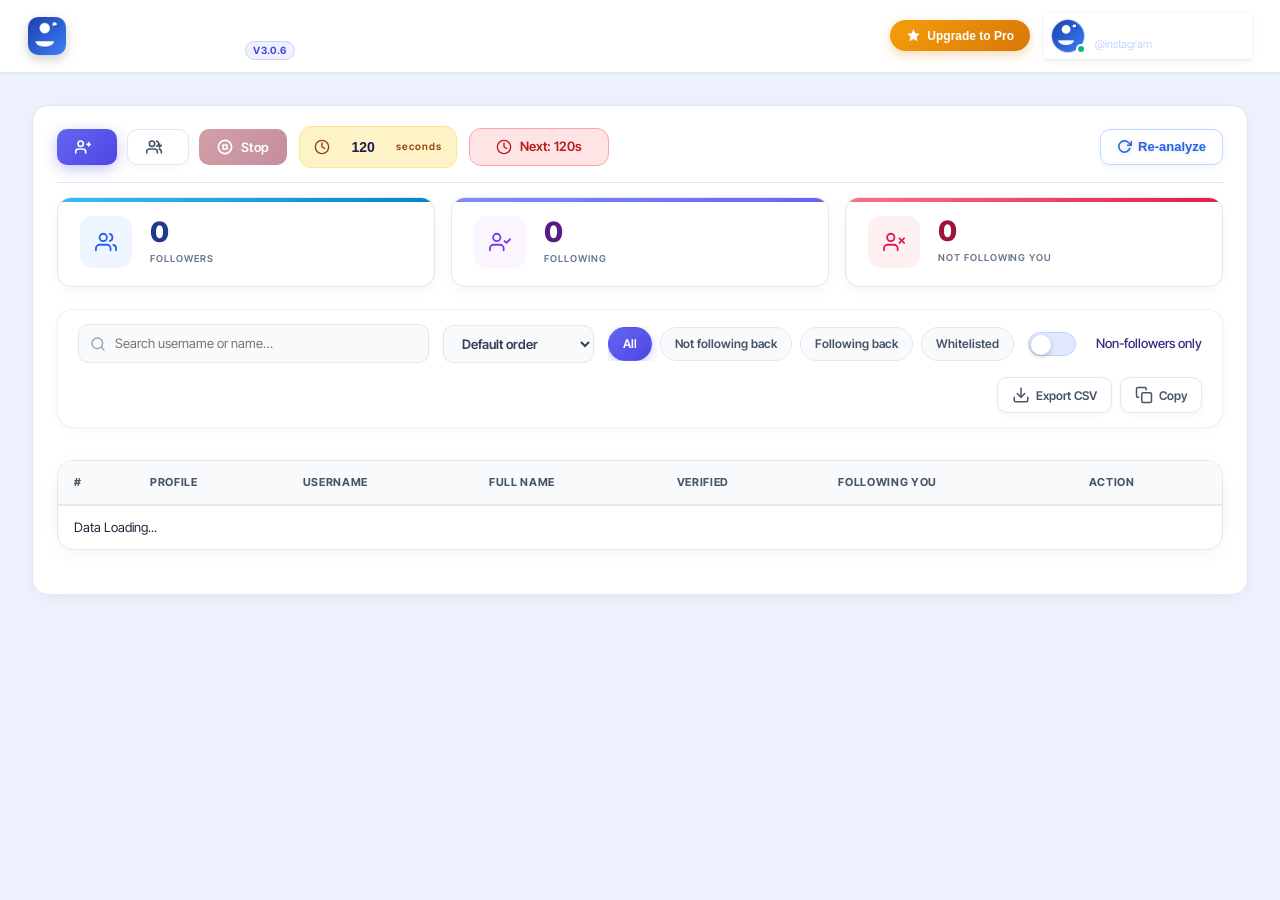
==== commit fcc56bcd: "fix(accuracy): add authoritative friendships/show reconciliation, shortfall union-merge, and live ro" ====
--- a/analyzer.html
+++ b/analyzer.html
@@ -19,7 +19,7 @@
                 <img src="img/48.png" alt="Insta Unfollow" class="brand-logo">
                 <div class="brand-titles">
                     <h1 data-i18n="appTitle">Insta Unfollow</h1>
-                    <span class="brand-tagline">SMART UNFOLLOW MANAGER</span>
+                    <span class="brand-tagline">SMART UNFOLLOW MANAGER <span id="appVersionBadge" class="version-pill">v3.0.6</span></span>
                 </div>
             </div>
             <div class="header-actions">
--- a/theme.css
+++ b/theme.css
@@ -4501,3 +4501,17 @@
   transform: translateY(-1.5px) !important;
   box-shadow: 0 6px 18px rgba(217, 119, 6, 0.38) !important;
 }
+
+.version-pill {
+  display: inline-block;
+  margin-left: 6px;
+  padding: 1px 7px;
+  font-size: 10px;
+  font-weight: 700;
+  color: #4f46e5;
+  background: #eef2ff;
+  border: 1px solid #c7d2fe;
+  border-radius: 9999px;
+  letter-spacing: 0.02em;
+  vertical-align: middle;
+}
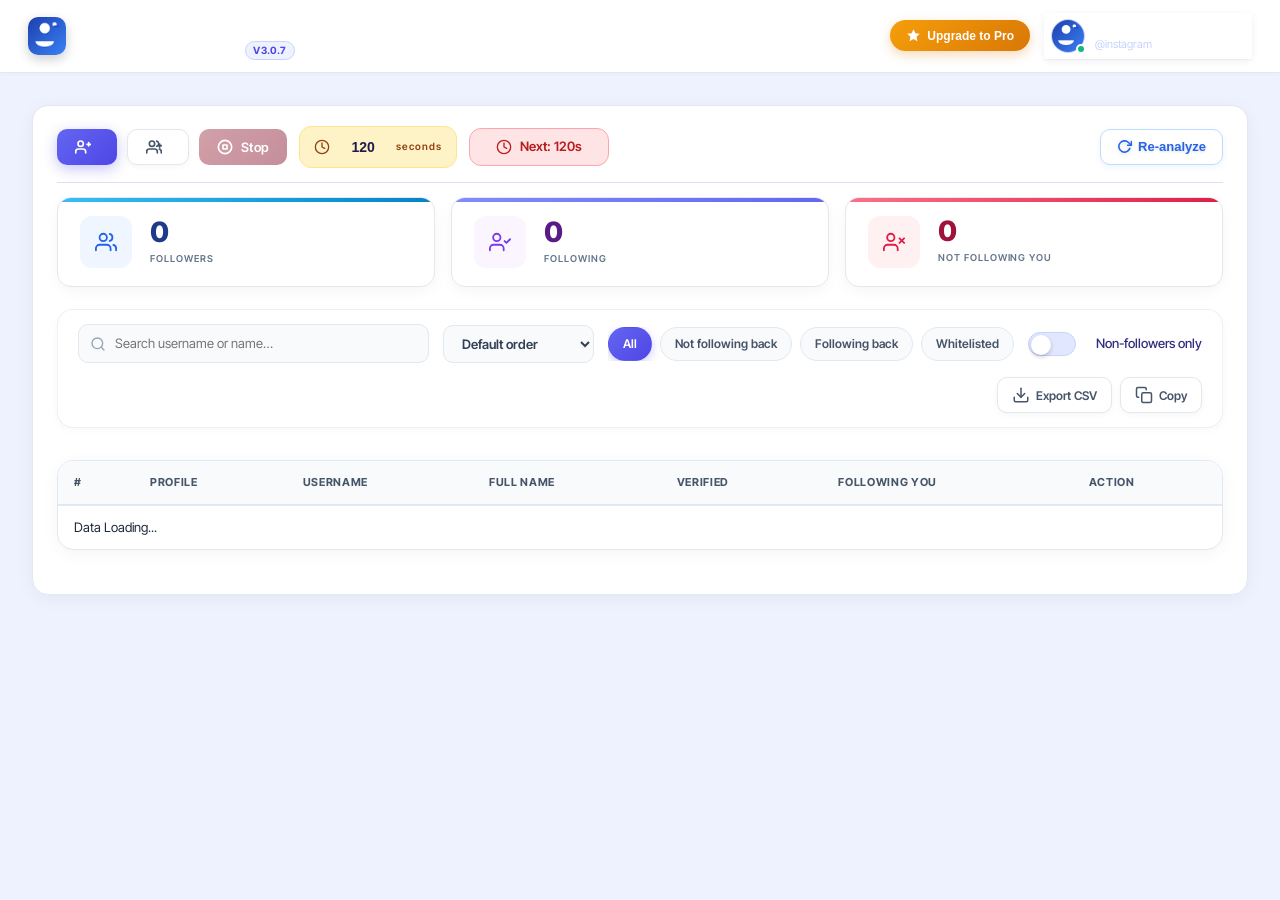
==== commit ac4cf70c: "perf(scan): implement multi-tier turbo scan engine with dual-hash status, smart cost router, and 6x " ====
--- a/analyzer.html
+++ b/analyzer.html
@@ -19,7 +19,7 @@
                 <img src="img/48.png" alt="Insta Unfollow" class="brand-logo">
                 <div class="brand-titles">
                     <h1 data-i18n="appTitle">Insta Unfollow</h1>
-                    <span class="brand-tagline">SMART UNFOLLOW MANAGER <span id="appVersionBadge" class="version-pill">v3.0.6</span></span>
+                    <span class="brand-tagline">SMART UNFOLLOW MANAGER <span id="appVersionBadge" class="version-pill">v3.0.7</span></span>
                 </div>
             </div>
             <div class="header-actions">
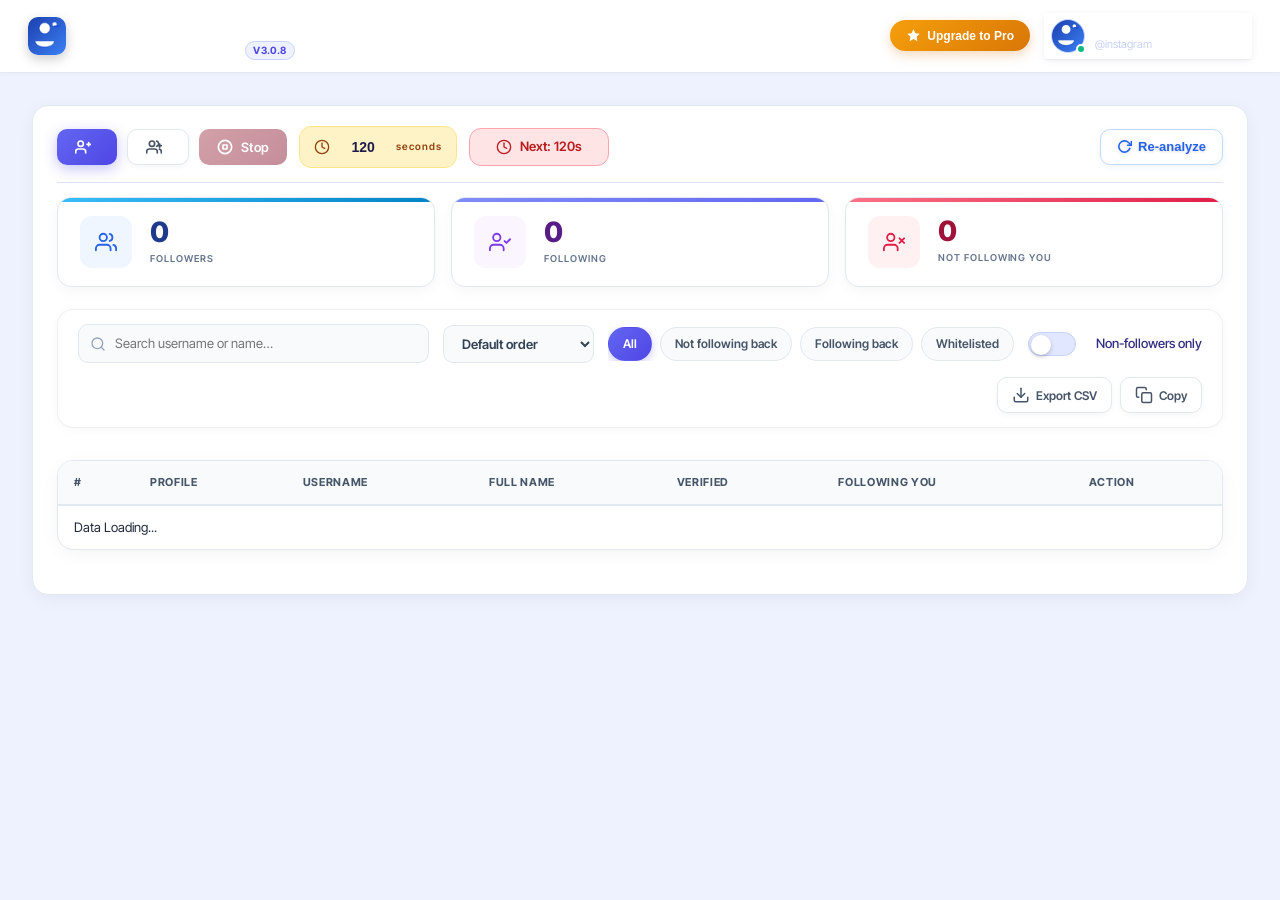
==== commit f2ff56b4: "feat(onboarding): add interactive post-install welcome page with live session setup and pin guide (v" ====
--- a/analyzer.html
+++ b/analyzer.html
@@ -19,7 +19,7 @@
                 <img src="img/48.png" alt="Insta Unfollow" class="brand-logo">
                 <div class="brand-titles">
                     <h1 data-i18n="appTitle">Insta Unfollow</h1>
-                    <span class="brand-tagline">SMART UNFOLLOW MANAGER <span id="appVersionBadge" class="version-pill">v3.0.7</span></span>
+                    <span class="brand-tagline">SMART UNFOLLOW MANAGER <span id="appVersionBadge" class="version-pill">v3.0.8</span></span>
                 </div>
             </div>
             <div class="header-actions">
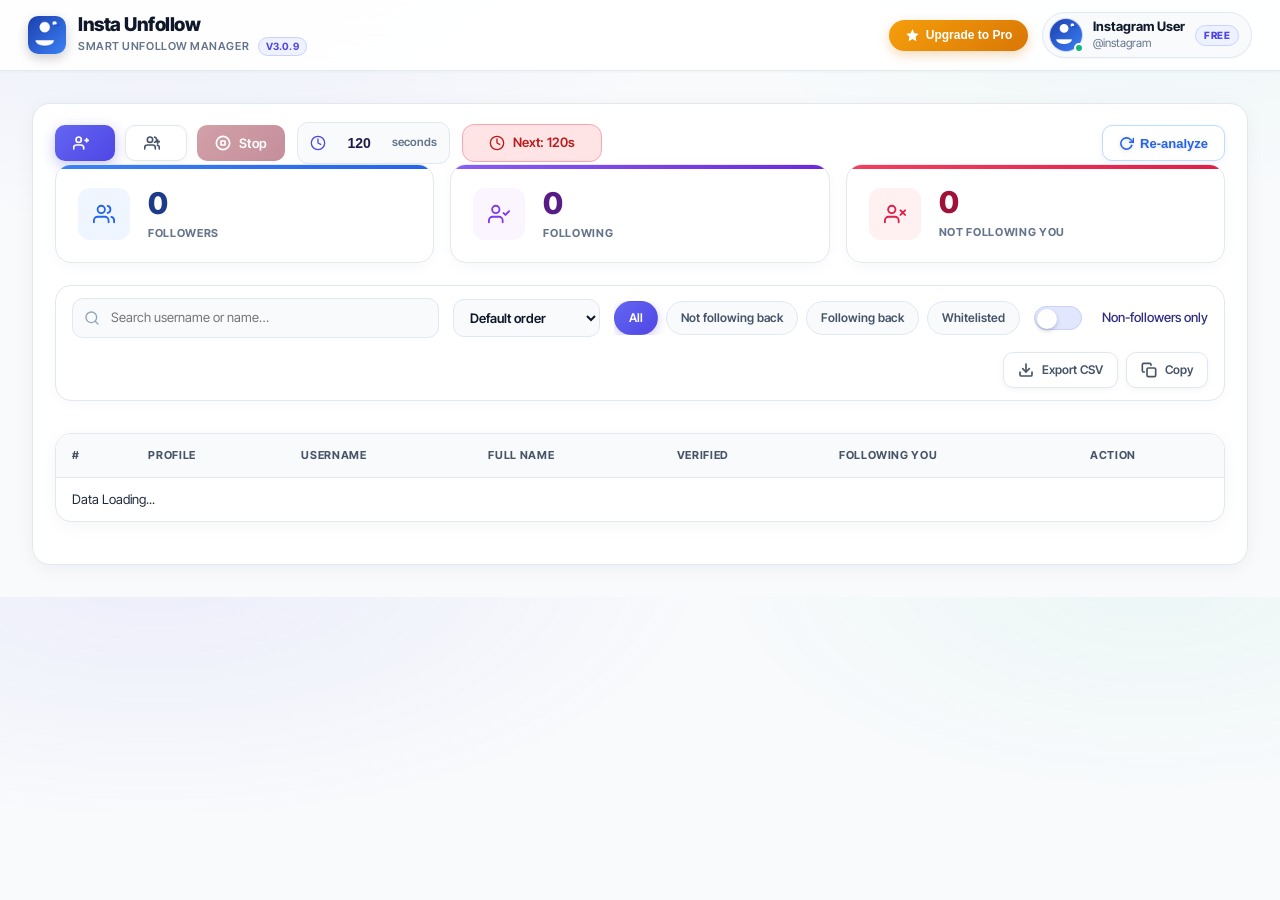
==== commit 3fed25de: "style(ui): overhaul login screen, popup bento cards, and scanning dashboard telemetry UI (v3.0.9)" ====
--- a/analyzer.html
+++ b/analyzer.html
@@ -19,7 +19,7 @@
                 <img src="img/48.png" alt="Insta Unfollow" class="brand-logo">
                 <div class="brand-titles">
                     <h1 data-i18n="appTitle">Insta Unfollow</h1>
-                    <span class="brand-tagline">SMART UNFOLLOW MANAGER <span id="appVersionBadge" class="version-pill">v3.0.8</span></span>
+                    <span class="brand-tagline">SMART UNFOLLOW MANAGER <span id="appVersionBadge" class="version-pill">v3.0.9</span></span>
                 </div>
             </div>
             <div class="header-actions">
@@ -263,20 +263,24 @@
                 <span class="switch-label" data-i18n="showOnlyNonFollowers">Non-followers only</span>
             </label>
             <span class="analyzer-export">
-                <button type="button" id="exportCsvBtn" class="btn btn-secondary" data-i18n="exportCsv">
-                    <svg width="14" height="14" viewBox="0 0 24 24" fill="none" stroke="currentColor" stroke-width="2" stroke-linecap="round" stroke-linejoin="round">
-                        <path d="M21 15v4a2 2 0 0 1-2 2H5a2 2 0 0 1-2-2v-4"></path>
-                        <polyline points="7 10 12 15 17 10"></polyline>
-                        <line x1="12" y1="15" x2="12" y2="3"></line>
-                    </svg>
-                    <span>Export CSV</span>
+                <button type="button" id="exportCsvBtn" class="btn btn-secondary">
+                    <div class="button-content">
+                        <svg class="button-icon" width="14" height="14" viewBox="0 0 24 24" fill="none" stroke="currentColor" stroke-width="2" stroke-linecap="round" stroke-linejoin="round">
+                            <path d="M21 15v4a2 2 0 0 1-2 2H5a2 2 0 0 1-2-2v-4"></path>
+                            <polyline points="7 10 12 15 17 10"></polyline>
+                            <line x1="12" y1="15" x2="12" y2="3"></line>
+                        </svg>
+                        <span data-i18n="exportCsv">Export CSV</span>
+                    </div>
                 </button>
-                <button type="button" id="copyUsernamesBtn" class="btn btn-secondary" data-i18n="copyUsernames">
-                    <svg width="14" height="14" viewBox="0 0 24 24" fill="none" stroke="currentColor" stroke-width="2" stroke-linecap="round" stroke-linejoin="round">
-                        <rect x="9" y="9" width="13" height="13" rx="2" ry="2"></rect>
-                        <path d="M5 15H4a2 2 0 0 1-2-2V4a2 2 0 0 1 2-2h9a2 2 0 0 1 2 2v1"></path>
-                    </svg>
-                    <span>Copy</span>
+                <button type="button" id="copyUsernamesBtn" class="btn btn-secondary">
+                    <div class="button-content">
+                        <svg class="button-icon" width="14" height="14" viewBox="0 0 24 24" fill="none" stroke="currentColor" stroke-width="2" stroke-linecap="round" stroke-linejoin="round">
+                            <rect x="9" y="9" width="13" height="13" rx="2" ry="2"></rect>
+                            <path d="M5 15H4a2 2 0 0 1-2-2V4a2 2 0 0 1 2-2h9a2 2 0 0 1 2 2v1"></path>
+                        </svg>
+                        <span data-i18n="copyUsernames">Copy</span>
+                    </div>
                 </button>
             </span>
         </div>
--- a/theme.css
+++ b/theme.css
@@ -4515,3 +4515,838 @@
   letter-spacing: 0.02em;
   vertical-align: middle;
 }
+
+/* ==========================================================================
+   v3.0.9 Complete SaaS UI System Overhaul
+   Login Screen · Popup Cards · Scanning Dashboard · Live Telemetry · Stat Cards
+   ========================================================================== */
+
+/* 1. Clean Ambient Cool-Slate Surface (replaces heavy #eef2ff wash) */
+html,
+body {
+  background:
+    radial-gradient(900px 420px at 12% -6%, rgba(79, 70, 229, 0.07), transparent 62%),
+    radial-gradient(750px 380px at 90% -4%, rgba(16, 185, 129, 0.05), transparent 58%),
+    #f8fafc !important;
+  color: #0f172a !important;
+  -webkit-font-smoothing: antialiased;
+}
+
+.content-section {
+  background: transparent !important;
+}
+
+::-webkit-scrollbar {
+  width: 8px;
+  height: 8px;
+}
+
+::-webkit-scrollbar-thumb {
+  background: #cbd5e1;
+  border-radius: 9999px;
+  border: 2px solid transparent;
+  background-clip: content-box;
+}
+
+::-webkit-scrollbar-thumb:hover {
+  background: #94a3b8;
+  background-clip: content-box;
+}
+
+::-webkit-scrollbar-track {
+  background: transparent;
+}
+
+/* 2. Popup Header & Segmented Navigation Bar */
+.header {
+  background: rgba(255, 255, 255, 0.94) !important;
+  backdrop-filter: blur(12px) !important;
+  border-bottom: 1px solid #e2e8f0 !important;
+  padding: 14px 20px !important;
+  box-shadow: 0 1px 3px rgba(15, 23, 42, 0.03) !important;
+}
+
+.header .logo-icon {
+  background: #eef2ff !important;
+  border: 1px solid #e0e7ff !important;
+  border-radius: 11px !important;
+  padding: 5px !important;
+  box-shadow: 0 2px 8px rgba(79, 70, 229, 0.12) !important;
+}
+
+.header .logo-text h1 {
+  color: #0f172a !important;
+  font-size: 17.5px !important;
+  font-weight: 800 !important;
+  letter-spacing: -0.02em !important;
+}
+
+.header .tagline {
+  color: #64748b !important;
+  font-size: 10.5px !important;
+  font-weight: 600 !important;
+  letter-spacing: 0.04em !important;
+  text-transform: none !important;
+}
+
+.header .google-login-btn {
+  background: #0f172a !important;
+  color: #ffffff !important;
+  border: 1px solid #0f172a !important;
+  border-radius: 10px !important;
+  padding: 7px 14px !important;
+  font-size: 12.5px !important;
+  font-weight: 600 !important;
+  box-shadow: 0 2px 8px rgba(15, 23, 42, 0.14) !important;
+  transition: all 0.18s ease !important;
+}
+
+.header .google-login-btn:hover {
+  background: #4f46e5 !important;
+  border-color: #4f46e5 !important;
+  color: #ffffff !important;
+  transform: translateY(-1px) !important;
+  box-shadow: 0 6px 16px rgba(79, 70, 229, 0.25) !important;
+}
+
+.header .user-info-card {
+  background: #f8fafc !important;
+  border: 1px solid #e2e8f0 !important;
+  border-radius: 9999px !important;
+  padding: 4px 12px 4px 5px !important;
+  box-shadow: none !important;
+}
+
+.header .user-info-name {
+  color: #0f172a !important;
+  font-weight: 700 !important;
+  font-size: 12.5px !important;
+}
+
+.header .user-info-badge.free {
+  background: #eef2ff !important;
+  color: #4f46e5 !important;
+  border: 1px solid #c7d2fe !important;
+  border-radius: 9999px !important;
+  padding: 1px 7px !important;
+}
+
+.header .user-info-badge.premium {
+  background: linear-gradient(135deg, #f59e0b 0%, #d97706 100%) !important;
+  color: #ffffff !important;
+  border-radius: 9999px !important;
+  padding: 1px 8px !important;
+}
+
+.header .logout-btn {
+  background: #ffffff !important;
+  border: 1px solid #e2e8f0 !important;
+  color: #64748b !important;
+  border-radius: 9px !important;
+  width: 32px !important;
+  height: 32px !important;
+}
+
+.header .logout-btn:hover {
+  background: #fff1f2 !important;
+  border-color: #fecdd3 !important;
+  color: #e11d48 !important;
+}
+
+/* Segmented Pill Menu */
+.menu-container {
+  background: #ffffff !important;
+  border-bottom: 1px solid #e2e8f0 !important;
+  padding: 6px 16px !important;
+}
+
+.main-menu {
+  display: flex !important;
+  gap: 6px !important;
+  background: #f1f5f9 !important;
+  padding: 4px !important;
+  border-radius: 12px !important;
+}
+
+.menu-item {
+  flex: 1 !important;
+  border: none !important;
+  border-radius: 9px !important;
+  padding: 8px 10px !important;
+  font-size: 12px !important;
+  font-weight: 600 !important;
+  letter-spacing: -0.01em !important;
+  text-transform: none !important;
+  color: #475569 !important;
+  background: transparent !important;
+  transition: all 0.18s ease !important;
+}
+
+.menu-item:hover {
+  color: #0f172a !important;
+  background: rgba(255, 255, 255, 0.6) !important;
+}
+
+.menu-item.active {
+  background: #ffffff !important;
+  color: #4f46e5 !important;
+  font-weight: 700 !important;
+  box-shadow: 0 1px 4px rgba(15, 23, 42, 0.08) !important;
+}
+
+.menu-item.active .menu-icon {
+  color: #4f46e5 !important;
+}
+
+/* 3. Modern SaaS Login Screen (#gmailLoginRequired) */
+.gmail-login-required {
+  background: transparent !important;
+  padding: 6px 4px 10px !important;
+}
+
+.login-required-content {
+  background: #ffffff !important;
+  border: 1px solid #e2e8f0 !important;
+  border-radius: 20px !important;
+  padding: 26px 24px 22px !important;
+  text-align: center !important;
+  box-shadow: 0 12px 32px -4px rgba(15, 23, 42, 0.07), 0 2px 6px rgba(15, 23, 42, 0.03) !important;
+}
+
+.login-trust-top {
+  margin-bottom: 14px;
+}
+
+.login-safe-pill {
+  display: inline-flex;
+  align-items: center;
+  gap: 6px;
+  padding: 4px 12px;
+  border-radius: 9999px;
+  background: #ecfdf5;
+  border: 1px solid #a7f3d0;
+  color: #047857;
+  font-size: 11px;
+  font-weight: 700;
+}
+
+.login-brand-emblem {
+  width: 58px;
+  height: 58px;
+  margin: 0 auto 14px;
+  border-radius: 16px;
+  background: linear-gradient(135deg, #eef2ff 0%, #e0e7ff 100%);
+  border: 1px solid #c7d2fe;
+  display: flex;
+  align-items: center;
+  justify-content: center;
+  box-shadow: 0 8px 20px rgba(79, 70, 229, 0.16);
+}
+
+.login-emblem-img {
+  width: 38px;
+  height: 38px;
+  border-radius: 9px;
+}
+
+.login-title {
+  font-family: var(--sans) !important;
+  font-size: 21px !important;
+  font-weight: 800 !important;
+  letter-spacing: -0.025em !important;
+  color: #0f172a !important;
+  -webkit-text-fill-color: #0f172a !important;
+  margin-bottom: 8px !important;
+}
+
+.login-subtitle {
+  font-size: 13px !important;
+  line-height: 1.55 !important;
+  color: #475569 !important;
+  max-width: 440px !important;
+  margin: 0 auto 18px !important;
+}
+
+.login-highlights-grid {
+  display: grid;
+  grid-template-columns: repeat(3, 1fr);
+  gap: 10px;
+  margin-bottom: 20px;
+}
+
+.login-highlight-card {
+  background: #f8fafc;
+  border: 1px solid #e2e8f0;
+  border-radius: 12px;
+  padding: 11px 8px;
+  display: flex;
+  flex-direction: column;
+  align-items: center;
+  gap: 3px;
+  transition: border-color 0.18s ease, transform 0.18s ease;
+}
+
+.login-highlight-card:hover {
+  border-color: #c7d2fe;
+  transform: translateY(-1px);
+}
+
+.lh-icon {
+  width: 30px;
+  height: 30px;
+  border-radius: 8px;
+  display: inline-flex;
+  align-items: center;
+  justify-content: center;
+  margin-bottom: 3px;
+}
+
+.lh-icon.indigo { background: #eef2ff; color: #4f46e5; }
+.lh-icon.emerald { background: #ecfdf5; color: #059669; }
+.lh-icon.violet { background: #f5f3ff; color: #7c3aed; }
+
+.lh-title {
+  font-size: 12px;
+  font-weight: 700;
+  color: #0f172a;
+}
+
+.lh-sub {
+  font-size: 10.5px;
+  color: #64748b;
+  font-weight: 500;
+}
+
+.gmail-login-required-btn {
+  width: 100% !important;
+  display: inline-flex !important;
+  align-items: center !important;
+  justify-content: center !important;
+  gap: 12px !important;
+  padding: 12px 20px !important;
+  border-radius: 13px !important;
+  background: linear-gradient(135deg, #4f46e5 0%, #4338ca 100%) !important;
+  color: #ffffff !important;
+  font-size: 14.5px !important;
+  font-weight: 700 !important;
+  letter-spacing: -0.01em !important;
+  border: none !important;
+  box-shadow: 0 8px 22px rgba(79, 70, 229, 0.28) !important;
+  transition: all 0.2s cubic-bezier(0.4, 0, 0.2, 1) !important;
+}
+
+.gmail-login-required-btn:hover {
+  background: linear-gradient(135deg, #4338ca 0%, #3730a3 100%) !important;
+  transform: translateY(-1.5px) !important;
+  box-shadow: 0 12px 28px rgba(79, 70, 229, 0.38) !important;
+}
+
+.google-g-chip {
+  width: 28px;
+  height: 28px;
+  border-radius: 8px;
+  background: #ffffff;
+  display: inline-flex;
+  align-items: center;
+  justify-content: center;
+  box-shadow: 0 1px 3px rgba(0, 0, 0, 0.12);
+  flex-shrink: 0;
+}
+
+.login-cta-arrow {
+  margin-left: 2px;
+  opacity: 0.9;
+  transition: transform 0.18s ease;
+}
+
+.gmail-login-required-btn:hover .login-cta-arrow {
+  transform: translateX(3px);
+}
+
+.security-badges {
+  display: flex !important;
+  justify-content: center !important;
+  gap: 10px !important;
+  margin-top: 14px !important;
+  margin-bottom: 0 !important;
+}
+
+.security-badge {
+  background: #f8fafc !important;
+  border: 1px solid #e2e8f0 !important;
+  border-radius: 9999px !important;
+  padding: 5px 12px !important;
+  color: #475569 !important;
+  font-size: 11px !important;
+  font-weight: 600 !important;
+  letter-spacing: 0 !important;
+  text-transform: none !important;
+}
+
+.security-badge svg {
+  color: #059669 !important;
+}
+
+/* 4. Popup Logged-In Cards, Action CTA & Footer */
+.instagram-profile-card {
+  background: #ffffff !important;
+  border: 1px solid #e2e8f0 !important;
+  border-radius: 18px !important;
+  box-shadow: 0 8px 24px -4px rgba(15, 23, 42, 0.06) !important;
+  overflow: hidden !important;
+}
+
+.profile-card-banner {
+  height: 58px !important;
+  background: linear-gradient(135deg, #4f46e5 0%, #7c3aed 55%, #ec4899 100%) !important;
+}
+
+.profile-card-stats {
+  background: #f8fafc !important;
+  border-top: 1px solid #f1f5f9 !important;
+}
+
+.last-analysis-card {
+  background: #ffffff !important;
+  border: 1px solid #e2e8f0 !important;
+  border-radius: 16px !important;
+  padding: 16px !important;
+  box-shadow: 0 4px 16px rgba(15, 23, 42, 0.04) !important;
+}
+
+.last-analysis-stats {
+  display: grid !important;
+  grid-template-columns: repeat(3, 1fr) !important;
+  gap: 8px !important;
+  margin-bottom: 12px !important;
+}
+
+.last-analysis-stat {
+  background: #f8fafc !important;
+  border: 1px solid #e2e8f0 !important;
+  border-radius: 10px !important;
+  padding: 8px 10px !important;
+  text-align: center !important;
+}
+
+.last-analysis-stat:last-child {
+  background: #fff1f2 !important;
+  border-color: #fecdd3 !important;
+}
+
+.last-analysis-stat:last-child b {
+  color: #be123c !important;
+}
+
+.action-button {
+  background: linear-gradient(135deg, #6366f1 0%, #4f46e5 100%) !important;
+  border-radius: 13px !important;
+  padding: 14px 20px !important;
+  box-shadow: 0 8px 20px rgba(79, 70, 229, 0.28) !important;
+  transition: all 0.2s ease !important;
+}
+
+.action-button:hover {
+  background: linear-gradient(135deg, #4f46e5 0%, #4338ca 100%) !important;
+  transform: translateY(-1.5px) !important;
+  box-shadow: 0 12px 26px rgba(79, 70, 229, 0.36) !important;
+}
+
+.action-button .button-icon,
+.action-button .button-arrow,
+.action-button:hover .button-icon {
+  color: #ffffff !important;
+}
+
+.botscan-card {
+  background: #ffffff !important;
+  border: 1px solid #e2e8f0 !important;
+  border-radius: 16px !important;
+  padding: 20px !important;
+  box-shadow: 0 6px 20px rgba(15, 23, 42, 0.05) !important;
+}
+
+.login-alert {
+  background: #fffbeb !important;
+  border: 1px solid #fde68a !important;
+  border-left: 4px solid #f59e0b !important;
+  border-radius: 14px !important;
+  box-shadow: 0 4px 14px rgba(15, 23, 42, 0.04) !important;
+}
+
+.popup-footer {
+  background: #ffffff !important;
+  border-top: 1px solid #e2e8f0 !important;
+  padding: 10px 16px !important;
+  font-size: 12px !important;
+  color: #64748b !important;
+}
+
+.popup-footer a {
+  color: #4f46e5 !important;
+  font-weight: 600 !important;
+  text-decoration: none !important;
+}
+
+.popup-footer a:hover {
+  text-decoration: underline !important;
+}
+
+/* 5. Scanning Dashboard (analyzer.html & bot-scan.html) Header, Loader & Cards */
+.app-header {
+  background: rgba(255, 255, 255, 0.92) !important;
+  backdrop-filter: blur(14px) !important;
+  border-bottom: 1px solid #e2e8f0 !important;
+  box-shadow: 0 1px 4px rgba(15, 23, 42, 0.03) !important;
+}
+
+.app-header .header-content h1 {
+  color: #0f172a !important;
+  font-weight: 800 !important;
+  font-size: 19px !important;
+  letter-spacing: -0.025em !important;
+}
+
+.app-header .brand-tagline {
+  color: #64748b !important;
+  font-size: 11px !important;
+  font-weight: 600 !important;
+  letter-spacing: 0.05em !important;
+}
+
+/* Fix invisible white-on-white user profile chip in Analyzer header */
+.app-header .user-profile {
+  background: #f8fafc !important;
+  border: 1px solid #e2e8f0 !important;
+  border-radius: 9999px !important;
+  padding: 5px 12px 5px 6px !important;
+  box-shadow: 0 1px 2px rgba(15, 23, 42, 0.04) !important;
+}
+
+.app-header .user-name {
+  color: #0f172a !important;
+  font-size: 13px !important;
+  font-weight: 700 !important;
+}
+
+.app-header .user-email {
+  color: #64748b !important;
+  font-size: 11.5px !important;
+}
+
+.user-plan-pill {
+  font-size: 10px !important;
+  font-weight: 800 !important;
+  padding: 2px 8px !important;
+  border-radius: 9999px !important;
+  letter-spacing: 0.04em !important;
+}
+
+.user-plan-pill.free {
+  background: #eef2ff !important;
+  color: #4f46e5 !important;
+  border: 1px solid #c7d2fe !important;
+}
+
+.user-plan-pill.premium {
+  background: linear-gradient(135deg, #f59e0b 0%, #d97706 100%) !important;
+  color: #ffffff !important;
+}
+
+/* Live Glassmorphic Scanning Telemetry Card (#loadingIndicator / .scan-panel) */
+.loading-overlay {
+  background: rgba(15, 23, 42, 0.36) !important;
+  backdrop-filter: blur(6px) !important;
+}
+
+.scan-panel {
+  background: rgba(255, 255, 255, 0.98) !important;
+  border: 1px solid #e2e8f0 !important;
+  border-radius: 24px !important;
+  padding: 34px 38px 30px !important;
+  box-shadow: 0 28px 68px -12px rgba(15, 23, 42, 0.28), 0 0 0 1px rgba(79, 70, 229, 0.08) !important;
+}
+
+.scan-ring-bg {
+  stroke: #e2e8f0 !important;
+}
+
+.scan-ring-arc {
+  stroke: #4f46e5 !important;
+  filter: drop-shadow(0 0 6px rgba(79, 70, 229, 0.35));
+}
+
+.scan-ring-text {
+  color: #4f46e5 !important;
+  font-weight: 800 !important;
+  font-variant-numeric: tabular-nums;
+}
+
+.scan-title {
+  color: #0f172a !important;
+  font-size: 18px !important;
+  font-weight: 800 !important;
+  letter-spacing: -0.02em !important;
+}
+
+.scan-big {
+  color: #4f46e5 !important;
+  font-size: 26px !important;
+  font-weight: 800 !important;
+  font-variant-numeric: tabular-nums;
+  letter-spacing: -0.02em !important;
+}
+
+.scan-sub {
+  color: #64748b !important;
+  font-size: 13px !important;
+}
+
+.scan-bar {
+  height: 9px !important;
+  background: #e2e8f0 !important;
+  border-radius: 9999px !important;
+  overflow: hidden !important;
+}
+
+.scan-bar-fill {
+  background: linear-gradient(90deg, #4f46e5 0%, #7c3aed 60%, #06b6d4 100%) !important;
+  border-radius: 9999px !important;
+}
+
+.scan-steps {
+  background: #f8fafc !important;
+  border: 1px solid #e2e8f0 !important;
+  border-radius: 12px !important;
+  padding: 10px 16px !important;
+}
+
+.scan-step.active {
+  color: #4f46e5 !important;
+  font-weight: 700 !important;
+}
+
+.scan-step.done {
+  color: #059669 !important;
+  font-weight: 600 !important;
+}
+
+/* Elevated Metric Cards with Top Accent Stripes */
+.stats-grid .stat-card,
+.filter-controls .stat-card {
+  position: relative !important;
+  overflow: hidden !important;
+  background: #ffffff !important;
+  border: 1px solid #e2e8f0 !important;
+  border-radius: 16px !important;
+  padding: 20px 22px !important;
+  box-shadow: 0 4px 18px -4px rgba(15, 23, 42, 0.05) !important;
+}
+
+.stats-grid .stat-card::before {
+  content: '';
+  position: absolute;
+  top: 0;
+  left: 0;
+  right: 0;
+  height: 3.5px;
+  background: #cbd5e1;
+}
+
+.stats-grid .stat-followers::before {
+  background: linear-gradient(90deg, #3b82f6, #2563eb);
+}
+
+.stats-grid .stat-following::before {
+  background: linear-gradient(90deg, #8b5cf6, #6d28d9);
+}
+
+.stats-grid .stat-nonfollowers::before {
+  background: linear-gradient(90deg, #f43f5e, #e11d48);
+}
+
+.stats-grid .stat-value {
+  font-variant-numeric: tabular-nums !important;
+  font-size: 30px !important;
+  line-height: 1.15 !important;
+}
+
+.stats-grid .stat-label {
+  color: #64748b !important;
+  font-size: 11px !important;
+  font-weight: 700 !important;
+  letter-spacing: 0.06em !important;
+}
+
+/* Control Panel, Timer Pill & Toolbar Refinements */
+.control-panel {
+  border-radius: 18px !important;
+  padding: 18px 22px !important;
+  margin-bottom: 18px !important;
+}
+
+.panel-header {
+  border-bottom: none !important;
+  padding-bottom: 0 !important;
+  margin-bottom: 0 !important;
+}
+
+.timer-settings {
+  background: #f8fafc !important;
+  border: 1.5px solid #e2e8f0 !important;
+  border-radius: 11px !important;
+  padding: 6px 12px !important;
+}
+
+.timer-icon {
+  color: #4f46e5 !important;
+}
+
+.timer-label {
+  color: #64748b !important;
+  font-size: 11.5px !important;
+  font-weight: 600 !important;
+  letter-spacing: 0 !important;
+  text-transform: none !important;
+}
+
+.analyzer-toolbar {
+  background: #ffffff !important;
+  border: 1px solid #e2e8f0 !important;
+  border-radius: 16px !important;
+  padding: 12px 16px !important;
+  margin-bottom: 16px !important;
+  box-shadow: 0 4px 16px -4px rgba(15, 23, 42, 0.04) !important;
+}
+
+/* Fix search input padding so placeholder never overlaps the magnifying glass SVG */
+.analyzer-search {
+  padding: 9px 14px 9px 38px !important;
+  background: #f8fafc !important;
+  border: 1.5px solid #e2e8f0 !important;
+  border-radius: 11px !important;
+  color: #0f172a !important;
+  transition: all 0.18s ease !important;
+}
+
+.analyzer-search:focus {
+  background: #ffffff !important;
+  border-color: #4f46e5 !important;
+  box-shadow: 0 0 0 3px rgba(79, 70, 229, 0.14) !important;
+}
+
+.analyzer-sort {
+  padding: 9px 12px !important;
+  background: #f8fafc !important;
+  border: 1.5px solid #e2e8f0 !important;
+  border-radius: 11px !important;
+  color: #0f172a !important;
+  font-weight: 600 !important;
+  cursor: pointer !important;
+}
+
+/* Clean Table Header (Crisp Slate instead of heavy dark navy block) */
+.following-table thead,
+.following-table thead th {
+  background: #f8fafc !important;
+  color: #475569 !important;
+  border-bottom: 1.5px solid #e2e8f0 !important;
+}
+
+.following-table tbody tr:hover {
+  background: #f8fafc !important;
+}
+
+.whitelisted-row {
+  background: #f0fdf4 !important;
+}
+
+/* Modern Daily Allowance Banner & Footer Card (replaces harsh oxblood red box) */
+.simple-limit-banner {
+  background: linear-gradient(135deg, #ffffff 0%, #f5f3ff 100%) !important;
+  border: 1px solid #ddd6fe !important;
+  border-left: 4px solid #4f46e5 !important;
+  border-radius: 16px !important;
+  padding: 16px 20px !important;
+  margin-bottom: 18px !important;
+  box-shadow: 0 6px 20px -4px rgba(79, 70, 229, 0.08) !important;
+}
+
+.limit-banner-title {
+  color: #1e1b4b !important;
+  font-weight: 800 !important;
+}
+
+.limit-banner-main {
+  color: #334155 !important;
+}
+
+.limit-banner-daily {
+  color: #4f46e5 !important;
+  font-weight: 600 !important;
+}
+
+.limit-banner-premium {
+  background: transparent !important;
+  color: #64748b !important;
+  box-shadow: none !important;
+  padding: 0 !important;
+}
+
+.limit-banner-premium-btn,
+.premium-footer-button {
+  background: linear-gradient(135deg, #4f46e5 0%, #4338ca 100%) !important;
+  color: #ffffff !important;
+  border: none !important;
+  border-radius: 11px !important;
+  font-weight: 700 !important;
+  box-shadow: 0 6px 16px rgba(79, 70, 229, 0.25) !important;
+}
+
+.limit-banner-premium-btn:hover,
+.premium-footer-button:hover {
+  background: linear-gradient(135deg, #4338ca 0%, #3730a3 100%) !important;
+  transform: translateY(-1px) !important;
+}
+
+.premium-footer-card {
+  background: #ffffff !important;
+  border: 1px solid #e2e8f0 !important;
+  border-radius: 16px !important;
+  box-shadow: 0 4px 16px rgba(15, 23, 42, 0.04) !important;
+}
+
+/* Pagination Polish */
+.pagination-controls {
+  background: #f8fafc !important;
+  border: none !important;
+  border-top: 1px solid #e2e8f0 !important;
+  border-radius: 0 0 16px 16px !important;
+  padding: 14px 18px !important;
+}
+
+.page-btn,
+.page-nav-btn {
+  background: #ffffff !important;
+  border: 1px solid #e2e8f0 !important;
+  border-radius: 9px !important;
+  color: #475569 !important;
+  min-width: 34px !important;
+  height: 34px !important;
+  font-weight: 600 !important;
+  transition: all 0.16s ease !important;
+}
+
+.page-btn:hover,
+.page-nav-btn:hover:not(:disabled) {
+  border-color: #cbd5e1 !important;
+  background: #f1f5f9 !important;
+  color: #0f172a !important;
+}
+
+.page-btn.active {
+  background: #4f46e5 !important;
+  border-color: #4f46e5 !important;
+  color: #ffffff !important;
+  box-shadow: 0 3px 10px rgba(79, 70, 229, 0.25) !important;
+}
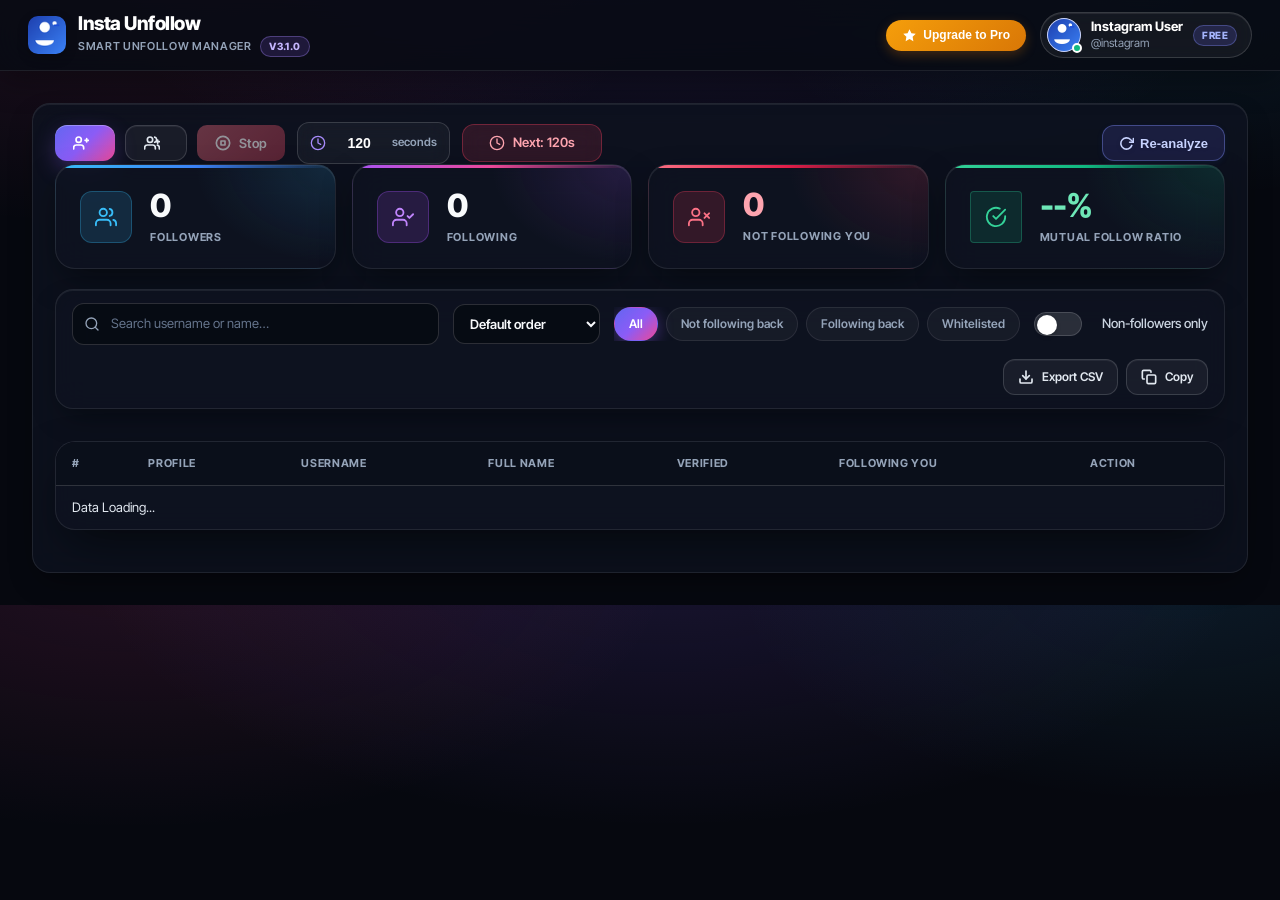
==== commit 847f84b5: "fix(scan,ui): fix followers count=200 block, add never-surrender rescue, and ship Obsidian Studio UI" ====
--- a/analyzer.html
+++ b/analyzer.html
@@ -19,7 +19,7 @@
                 <img src="img/48.png" alt="Insta Unfollow" class="brand-logo">
                 <div class="brand-titles">
                     <h1 data-i18n="appTitle">Insta Unfollow</h1>
-                    <span class="brand-tagline">SMART UNFOLLOW MANAGER <span id="appVersionBadge" class="version-pill">v3.0.9</span></span>
+                    <span class="brand-tagline">SMART UNFOLLOW MANAGER <span id="appVersionBadge" class="version-pill">v3.1.0</span></span>
                 </div>
             </div>
             <div class="header-actions">
@@ -233,6 +233,18 @@
                     <div class="stat-trend" id="nonFollowersTrend"></div>
                 </div>
             </div>
+            <div class="stat-card stat-mutualrate">
+                <div class="stat-icon">
+                    <svg width="22" height="22" viewBox="0 0 24 24" fill="none" stroke="currentColor" stroke-width="2" stroke-linecap="round" stroke-linejoin="round">
+                        <path d="M22 11.08V12a10 10 0 1 1-5.93-9.14"></path>
+                        <polyline points="22 4 12 14.01 9 11.01"></polyline>
+                    </svg>
+                </div>
+                <div class="stat-content">
+                    <div class="stat-value" id="followBackRate">--%</div>
+                    <div class="stat-label">Mutual Follow Ratio</div>
+                </div>
+            </div>
         </div>
 
         <!-- v2 toolbar: search / sort / filter chips / export -->
--- a/theme.css
+++ b/theme.css
@@ -4502,87 +4502,106 @@
   box-shadow: 0 6px 18px rgba(217, 119, 6, 0.38) !important;
 }
 
+/* ==========================================================================
+   v3.1.0 OBSIDIAN NEON-AURORA CREATOR STUDIO DESIGN SYSTEM
+   Raycast / Linear-grade dark glass craft across Login, Popup, Analyzer & Bot Scan
+   ========================================================================== */
+
+:root {
+  --obs-bg: #06080f;
+  --obs-surface: rgba(14, 19, 32, 0.82);
+  --obs-surface-solid: #0e1320;
+  --obs-surface-elevated: rgba(21, 28, 46, 0.9);
+  --obs-border: rgba(255, 255, 255, 0.085);
+  --obs-border-strong: rgba(255, 255, 255, 0.15);
+  --obs-text: #f8fafc;
+  --obs-text-sub: #94a3b8;
+  --obs-text-dim: #64748b;
+  --aurora-grad: linear-gradient(135deg, #6366f1 0%, #8b5cf6 50%, #ec4899 100%);
+  --aurora-grad-hover: linear-gradient(135deg, #4f46e5 0%, #7c3aed 50%, #db2777 100%);
+  color-scheme: dark;
+}
+
+/* 1. Deep Obsidian-Cosmos Canvas with Ambient Neon Aurora Blooms */
+html,
+body {
+  background:
+    radial-gradient(880px 440px at 10% -8%, rgba(236, 72, 153, 0.13), transparent 62%),
+    radial-gradient(920px 460px at 52% -12%, rgba(139, 92, 246, 0.16), transparent 64%),
+    radial-gradient(760px 380px at 92% -4%, rgba(56, 189, 248, 0.10), transparent 58%),
+    var(--obs-bg) !important;
+  color: var(--obs-text) !important;
+  color-scheme: dark !important;
+  -webkit-font-smoothing: antialiased;
+}
+
+.container,
+.content-section,
+.app-container {
+  background: transparent !important;
+  color: var(--obs-text) !important;
+}
+
+::-webkit-scrollbar {
+  width: 8px;
+  height: 8px;
+}
+
+::-webkit-scrollbar-thumb {
+  background: rgba(148, 163, 184, 0.25);
+  border-radius: 9999px;
+  border: 2px solid transparent;
+  background-clip: content-box;
+}
+
+::-webkit-scrollbar-thumb:hover {
+  background: rgba(148, 163, 184, 0.45);
+  background-clip: content-box;
+}
+
+::-webkit-scrollbar-track {
+  background: transparent;
+}
+
 .version-pill {
   display: inline-block;
   margin-left: 6px;
-  padding: 1px 7px;
+  padding: 2px 8px;
   font-size: 10px;
-  font-weight: 700;
-  color: #4f46e5;
-  background: #eef2ff;
-  border: 1px solid #c7d2fe;
+  font-weight: 800;
+  color: #c4b5fd !important;
+  background: rgba(139, 92, 246, 0.16) !important;
+  border: 1px solid rgba(167, 139, 250, 0.35) !important;
   border-radius: 9999px;
-  letter-spacing: 0.02em;
-  vertical-align: middle;
-}
-
-/* ==========================================================================
-   v3.0.9 Complete SaaS UI System Overhaul
-   Login Screen · Popup Cards · Scanning Dashboard · Live Telemetry · Stat Cards
-   ========================================================================== */
-
-/* 1. Clean Ambient Cool-Slate Surface (replaces heavy #eef2ff wash) */
-html,
-body {
-  background:
-    radial-gradient(900px 420px at 12% -6%, rgba(79, 70, 229, 0.07), transparent 62%),
-    radial-gradient(750px 380px at 90% -4%, rgba(16, 185, 129, 0.05), transparent 58%),
-    #f8fafc !important;
-  color: #0f172a !important;
-  -webkit-font-smoothing: antialiased;
-}
-
-.content-section {
-  background: transparent !important;
-}
-
-::-webkit-scrollbar {
-  width: 8px;
-  height: 8px;
-}
-
-::-webkit-scrollbar-thumb {
-  background: #cbd5e1;
-  border-radius: 9999px;
-  border: 2px solid transparent;
-  background-clip: content-box;
-}
-
-::-webkit-scrollbar-thumb:hover {
-  background: #94a3b8;
-  background-clip: content-box;
-}
-
-::-webkit-scrollbar-track {
-  background: transparent;
-}
-
-/* 2. Popup Header & Segmented Navigation Bar */
+  letter-spacing: 0.04em;
+}
+
+/* 2. Popup Header & Luminous Segmented Pill Switcher */
 .header {
-  background: rgba(255, 255, 255, 0.94) !important;
-  backdrop-filter: blur(12px) !important;
-  border-bottom: 1px solid #e2e8f0 !important;
+  background: rgba(9, 12, 22, 0.86) !important;
+  backdrop-filter: blur(18px) !important;
+  border-bottom: 1px solid var(--obs-border) !important;
   padding: 14px 20px !important;
-  box-shadow: 0 1px 3px rgba(15, 23, 42, 0.03) !important;
+  box-shadow: inset 0 -1px 0 rgba(255, 255, 255, 0.03) !important;
 }
 
 .header .logo-icon {
-  background: #eef2ff !important;
-  border: 1px solid #e0e7ff !important;
-  border-radius: 11px !important;
+  background: linear-gradient(135deg, rgba(99, 102, 241, 0.22), rgba(236, 72, 153, 0.22)) !important;
+  border: 1px solid rgba(167, 139, 250, 0.32) !important;
+  border-radius: 12px !important;
   padding: 5px !important;
-  box-shadow: 0 2px 8px rgba(79, 70, 229, 0.12) !important;
+  box-shadow: 0 4px 16px rgba(139, 92, 246, 0.25) !important;
 }
 
 .header .logo-text h1 {
-  color: #0f172a !important;
-  font-size: 17.5px !important;
+  color: #ffffff !important;
+  font-size: 18px !important;
   font-weight: 800 !important;
-  letter-spacing: -0.02em !important;
+  letter-spacing: -0.025em !important;
 }
 
 .header .tagline {
-  color: #64748b !important;
+  color: #94a3b8 !important;
   font-size: 10.5px !important;
   font-weight: 600 !important;
   letter-spacing: 0.04em !important;
@@ -4590,80 +4609,78 @@
 }
 
 .header .google-login-btn {
-  background: #0f172a !important;
+  background: rgba(255, 255, 255, 0.08) !important;
   color: #ffffff !important;
-  border: 1px solid #0f172a !important;
+  border: 1px solid rgba(255, 255, 255, 0.16) !important;
   border-radius: 10px !important;
   padding: 7px 14px !important;
   font-size: 12.5px !important;
   font-weight: 600 !important;
-  box-shadow: 0 2px 8px rgba(15, 23, 42, 0.14) !important;
-  transition: all 0.18s ease !important;
+  box-shadow: inset 0 1px 0 rgba(255, 255, 255, 0.1) !important;
+  transition: all 0.2s ease !important;
 }
 
 .header .google-login-btn:hover {
-  background: #4f46e5 !important;
-  border-color: #4f46e5 !important;
-  color: #ffffff !important;
+  background: var(--aurora-grad) !important;
+  border-color: transparent !important;
+  box-shadow: 0 6px 20px rgba(139, 92, 246, 0.4) !important;
   transform: translateY(-1px) !important;
-  box-shadow: 0 6px 16px rgba(79, 70, 229, 0.25) !important;
 }
 
 .header .user-info-card {
-  background: #f8fafc !important;
-  border: 1px solid #e2e8f0 !important;
+  background: rgba(255, 255, 255, 0.06) !important;
+  border: 1px solid var(--obs-border-strong) !important;
   border-radius: 9999px !important;
   padding: 4px 12px 4px 5px !important;
-  box-shadow: none !important;
 }
 
 .header .user-info-name {
-  color: #0f172a !important;
+  color: #f8fafc !important;
   font-weight: 700 !important;
   font-size: 12.5px !important;
 }
 
 .header .user-info-badge.free {
-  background: #eef2ff !important;
-  color: #4f46e5 !important;
-  border: 1px solid #c7d2fe !important;
+  background: rgba(99, 102, 241, 0.2) !important;
+  color: #a5b4fc !important;
+  border: 1px solid rgba(129, 140, 248, 0.35) !important;
   border-radius: 9999px !important;
-  padding: 1px 7px !important;
+  padding: 1px 8px !important;
 }
 
 .header .user-info-badge.premium {
-  background: linear-gradient(135deg, #f59e0b 0%, #d97706 100%) !important;
+  background: linear-gradient(135deg, #f59e0b 0%, #ea580c 100%) !important;
   color: #ffffff !important;
   border-radius: 9999px !important;
   padding: 1px 8px !important;
 }
 
 .header .logout-btn {
-  background: #ffffff !important;
-  border: 1px solid #e2e8f0 !important;
-  color: #64748b !important;
+  background: rgba(255, 255, 255, 0.05) !important;
+  border: 1px solid var(--obs-border) !important;
+  color: #94a3b8 !important;
   border-radius: 9px !important;
   width: 32px !important;
   height: 32px !important;
 }
 
 .header .logout-btn:hover {
-  background: #fff1f2 !important;
-  border-color: #fecdd3 !important;
-  color: #e11d48 !important;
-}
-
-/* Segmented Pill Menu */
+  background: rgba(244, 63, 94, 0.16) !important;
+  border-color: rgba(244, 63, 94, 0.4) !important;
+  color: #fb7185 !important;
+}
+
 .menu-container {
-  background: #ffffff !important;
-  border-bottom: 1px solid #e2e8f0 !important;
-  padding: 6px 16px !important;
+  background: rgba(9, 12, 22, 0.7) !important;
+  border-bottom: 1px solid var(--obs-border) !important;
+  padding: 8px 16px !important;
 }
 
 .main-menu {
   display: flex !important;
   gap: 6px !important;
-  background: #f1f5f9 !important;
+  background: rgba(255, 255, 255, 0.04) !important;
+  border: 1px solid rgba(255, 255, 255, 0.06) !important;
   padding: 4px !important;
   border-radius: 12px !important;
 }
@@ -4675,42 +4692,50 @@
   padding: 8px 10px !important;
   font-size: 12px !important;
   font-weight: 600 !important;
-  letter-spacing: -0.01em !important;
+  letter-spacing: 0 !important;
   text-transform: none !important;
-  color: #475569 !important;
+  color: #94a3b8 !important;
   background: transparent !important;
-  transition: all 0.18s ease !important;
+  transition: all 0.2s ease !important;
 }
 
 .menu-item:hover {
-  color: #0f172a !important;
-  background: rgba(255, 255, 255, 0.6) !important;
+  color: #ffffff !important;
+  background: rgba(255, 255, 255, 0.05) !important;
 }
 
 .menu-item.active {
-  background: #ffffff !important;
-  color: #4f46e5 !important;
+  background: linear-gradient(135deg, rgba(99, 102, 241, 0.26), rgba(168, 85, 247, 0.24)) !important;
+  color: #ffffff !important;
   font-weight: 700 !important;
-  box-shadow: 0 1px 4px rgba(15, 23, 42, 0.08) !important;
+  box-shadow: inset 0 1px 0 rgba(255, 255, 255, 0.16), 0 2px 10px rgba(99, 102, 241, 0.22) !important;
 }
 
 .menu-item.active .menu-icon {
-  color: #4f46e5 !important;
-}
-
-/* 3. Modern SaaS Login Screen (#gmailLoginRequired) */
+  color: #c4b5fd !important;
+}
+
+/* 3. Creator Studio Login Hero (#gmailLoginRequired) */
 .gmail-login-required {
   background: transparent !important;
   padding: 6px 4px 10px !important;
 }
 
 .login-required-content {
-  background: #ffffff !important;
-  border: 1px solid #e2e8f0 !important;
-  border-radius: 20px !important;
-  padding: 26px 24px 22px !important;
+  position: relative;
+  overflow: hidden;
+  max-width: 100% !important;
+  width: 100% !important;
+  background:
+    radial-gradient(420px 200px at 50% 0%, rgba(139, 92, 246, 0.24), transparent 72%),
+    var(--obs-surface) !important;
+  border: 1px solid var(--obs-border-strong) !important;
+  border-radius: 22px !important;
+  padding: 28px 24px 24px !important;
   text-align: center !important;
-  box-shadow: 0 12px 32px -4px rgba(15, 23, 42, 0.07), 0 2px 6px rgba(15, 23, 42, 0.03) !important;
+  box-shadow:
+    inset 0 1px 0 rgba(255, 255, 255, 0.12),
+    0 24px 48px -12px rgba(0, 0, 0, 0.6) !important;
 }
 
 .login-trust-top {
@@ -4723,97 +4748,102 @@
   gap: 6px;
   padding: 4px 12px;
   border-radius: 9999px;
-  background: #ecfdf5;
-  border: 1px solid #a7f3d0;
-  color: #047857;
+  background: rgba(16, 185, 129, 0.14);
+  border: 1px solid rgba(52, 211, 153, 0.32);
+  color: #34d399;
   font-size: 11px;
   font-weight: 700;
 }
 
 .login-brand-emblem {
-  width: 58px;
-  height: 58px;
+  width: 62px;
+  height: 62px;
   margin: 0 auto 14px;
-  border-radius: 16px;
-  background: linear-gradient(135deg, #eef2ff 0%, #e0e7ff 100%);
-  border: 1px solid #c7d2fe;
+  border-radius: 18px;
+  background: linear-gradient(135deg, rgba(99, 102, 241, 0.28) 0%, rgba(236, 72, 153, 0.28) 100%);
+  border: 1px solid rgba(196, 181, 253, 0.35);
   display: flex;
   align-items: center;
   justify-content: center;
-  box-shadow: 0 8px 20px rgba(79, 70, 229, 0.16);
+  box-shadow: 0 12px 30px rgba(139, 92, 246, 0.35), inset 0 1px 0 rgba(255, 255, 255, 0.22);
 }
 
 .login-emblem-img {
-  width: 38px;
-  height: 38px;
-  border-radius: 9px;
+  width: 40px;
+  height: 40px;
+  border-radius: 10px;
 }
 
 .login-title {
   font-family: var(--sans) !important;
-  font-size: 21px !important;
+  font-size: 22px !important;
   font-weight: 800 !important;
-  letter-spacing: -0.025em !important;
-  color: #0f172a !important;
-  -webkit-text-fill-color: #0f172a !important;
+  letter-spacing: -0.03em !important;
+  background: linear-gradient(135deg, #ffffff 30%, #c4b5fd 100%) !important;
+  -webkit-background-clip: text !important;
+  background-clip: text !important;
+  -webkit-text-fill-color: transparent !important;
+  color: #ffffff !important;
   margin-bottom: 8px !important;
 }
 
 .login-subtitle {
   font-size: 13px !important;
   line-height: 1.55 !important;
-  color: #475569 !important;
+  color: #94a3b8 !important;
   max-width: 440px !important;
-  margin: 0 auto 18px !important;
+  margin: 0 auto 20px !important;
 }
 
 .login-highlights-grid {
   display: grid;
   grid-template-columns: repeat(3, 1fr);
   gap: 10px;
-  margin-bottom: 20px;
+  margin-bottom: 22px;
 }
 
 .login-highlight-card {
-  background: #f8fafc;
-  border: 1px solid #e2e8f0;
-  border-radius: 12px;
-  padding: 11px 8px;
+  background: rgba(255, 255, 255, 0.035);
+  border: 1px solid var(--obs-border);
+  border-radius: 14px;
+  padding: 12px 8px;
   display: flex;
   flex-direction: column;
   align-items: center;
-  gap: 3px;
-  transition: border-color 0.18s ease, transform 0.18s ease;
+  gap: 4px;
+  box-shadow: inset 0 1px 0 rgba(255, 255, 255, 0.05);
+  transition: all 0.2s ease;
 }
 
 .login-highlight-card:hover {
-  border-color: #c7d2fe;
-  transform: translateY(-1px);
+  background: rgba(255, 255, 255, 0.06);
+  border-color: rgba(167, 139, 250, 0.35);
+  transform: translateY(-2px);
 }
 
 .lh-icon {
-  width: 30px;
-  height: 30px;
-  border-radius: 8px;
+  width: 32px;
+  height: 32px;
+  border-radius: 9px;
   display: inline-flex;
   align-items: center;
   justify-content: center;
   margin-bottom: 3px;
 }
 
-.lh-icon.indigo { background: #eef2ff; color: #4f46e5; }
-.lh-icon.emerald { background: #ecfdf5; color: #059669; }
-.lh-icon.violet { background: #f5f3ff; color: #7c3aed; }
+.lh-icon.indigo { background: rgba(99, 102, 241, 0.18); color: #818cf8; }
+.lh-icon.emerald { background: rgba(16, 185, 129, 0.18); color: #34d399; }
+.lh-icon.violet { background: rgba(236, 72, 153, 0.18); color: #f472b6; }
 
 .lh-title {
   font-size: 12px;
   font-weight: 700;
-  color: #0f172a;
+  color: #f8fafc;
 }
 
 .lh-sub {
   font-size: 10.5px;
-  color: #64748b;
+  color: #94a3b8;
   font-weight: 500;
 }
 
@@ -4823,22 +4853,26 @@
   align-items: center !important;
   justify-content: center !important;
   gap: 12px !important;
-  padding: 12px 20px !important;
-  border-radius: 13px !important;
-  background: linear-gradient(135deg, #4f46e5 0%, #4338ca 100%) !important;
+  padding: 13px 22px !important;
+  border-radius: 14px !important;
+  background: var(--aurora-grad) !important;
   color: #ffffff !important;
   font-size: 14.5px !important;
   font-weight: 700 !important;
   letter-spacing: -0.01em !important;
   border: none !important;
-  box-shadow: 0 8px 22px rgba(79, 70, 229, 0.28) !important;
-  transition: all 0.2s cubic-bezier(0.4, 0, 0.2, 1) !important;
+  box-shadow:
+    inset 0 1px 0 rgba(255, 255, 255, 0.3),
+    0 10px 28px -4px rgba(168, 85, 247, 0.5) !important;
+  transition: all 0.22s cubic-bezier(0.4, 0, 0.2, 1) !important;
 }
 
 .gmail-login-required-btn:hover {
-  background: linear-gradient(135deg, #4338ca 0%, #3730a3 100%) !important;
-  transform: translateY(-1.5px) !important;
-  box-shadow: 0 12px 28px rgba(79, 70, 229, 0.38) !important;
+  background: var(--aurora-grad-hover) !important;
+  transform: translateY(-2px) !important;
+  box-shadow:
+    inset 0 1px 0 rgba(255, 255, 255, 0.35),
+    0 14px 34px -4px rgba(236, 72, 153, 0.55) !important;
 }
 
 .google-g-chip {
@@ -4849,13 +4883,12 @@
   display: inline-flex;
   align-items: center;
   justify-content: center;
-  box-shadow: 0 1px 3px rgba(0, 0, 0, 0.12);
+  box-shadow: 0 2px 6px rgba(0, 0, 0, 0.2);
   flex-shrink: 0;
 }
 
 .login-cta-arrow {
   margin-left: 2px;
-  opacity: 0.9;
   transition: transform 0.18s ease;
 }
 
@@ -4867,16 +4900,16 @@
   display: flex !important;
   justify-content: center !important;
   gap: 10px !important;
-  margin-top: 14px !important;
+  margin-top: 16px !important;
   margin-bottom: 0 !important;
 }
 
 .security-badge {
-  background: #f8fafc !important;
-  border: 1px solid #e2e8f0 !important;
+  background: rgba(255, 255, 255, 0.04) !important;
+  border: 1px solid var(--obs-border) !important;
   border-radius: 9999px !important;
   padding: 5px 12px !important;
-  color: #475569 !important;
+  color: #94a3b8 !important;
   font-size: 11px !important;
   font-weight: 600 !important;
   letter-spacing: 0 !important;
@@ -4884,34 +4917,70 @@
 }
 
 .security-badge svg {
-  color: #059669 !important;
-}
-
-/* 4. Popup Logged-In Cards, Action CTA & Footer */
+  color: #34d399 !important;
+}
+
+/* 4. Popup Connected Profile, Last Analysis Bento, Bot Card & Pricing */
 .instagram-profile-card {
-  background: #ffffff !important;
-  border: 1px solid #e2e8f0 !important;
+  background: var(--obs-surface) !important;
+  border: 1px solid var(--obs-border-strong) !important;
+  border-radius: 20px !important;
+  box-shadow: inset 0 1px 0 rgba(255, 255, 255, 0.1), 0 16px 36px rgba(0, 0, 0, 0.45) !important;
+  overflow: hidden !important;
+}
+
+.profile-card-banner {
+  height: 62px !important;
+  background: linear-gradient(125deg, #4f46e5 0%, #9333ea 50%, #ec4899 100%) !important;
+}
+
+.profile-card-avatar {
+  border: 3px solid #0e1320 !important;
+  box-shadow: 0 6px 18px rgba(0, 0, 0, 0.45) !important;
+}
+
+.profile-card-fullname {
+  color: #ffffff !important;
+  font-weight: 800 !important;
+}
+
+.profile-card-username {
+  color: #a5b4fc !important;
+}
+
+.profile-card-badge {
+  background: rgba(16, 185, 129, 0.16) !important;
+  color: #34d399 !important;
+  border: 1px solid rgba(52, 211, 153, 0.3) !important;
+}
+
+.profile-card-stats {
+  background: rgba(255, 255, 255, 0.03) !important;
+  border-top: 1px solid var(--obs-border) !important;
+}
+
+.profile-card-stat-value {
+  color: #ffffff !important;
+}
+
+.profile-card-stat-label {
+  color: #94a3b8 !important;
+}
+
+.profile-card-stat-divider {
+  background: var(--obs-border) !important;
+}
+
+.last-analysis-card {
+  background: var(--obs-surface) !important;
+  border: 1px solid var(--obs-border) !important;
   border-radius: 18px !important;
-  box-shadow: 0 8px 24px -4px rgba(15, 23, 42, 0.06) !important;
-  overflow: hidden !important;
-}
-
-.profile-card-banner {
-  height: 58px !important;
-  background: linear-gradient(135deg, #4f46e5 0%, #7c3aed 55%, #ec4899 100%) !important;
-}
-
-.profile-card-stats {
-  background: #f8fafc !important;
-  border-top: 1px solid #f1f5f9 !important;
-}
-
-.last-analysis-card {
-  background: #ffffff !important;
-  border: 1px solid #e2e8f0 !important;
-  border-radius: 16px !important;
   padding: 16px !important;
-  box-shadow: 0 4px 16px rgba(15, 23, 42, 0.04) !important;
+  box-shadow: inset 0 1px 0 rgba(255, 255, 255, 0.06), 0 10px 28px rgba(0, 0, 0, 0.35) !important;
+}
+
+.last-analysis-card h3 {
+  color: #f8fafc !important;
 }
 
 .last-analysis-stats {
@@ -4922,34 +4991,54 @@
 }
 
 .last-analysis-stat {
-  background: #f8fafc !important;
-  border: 1px solid #e2e8f0 !important;
-  border-radius: 10px !important;
-  padding: 8px 10px !important;
+  background: rgba(255, 255, 255, 0.04) !important;
+  border: 1px solid var(--obs-border) !important;
+  border-radius: 11px !important;
+  padding: 9px 10px !important;
   text-align: center !important;
 }
 
+.last-analysis-stat b {
+  color: #ffffff !important;
+}
+
+.last-analysis-stat span {
+  color: #94a3b8 !important;
+}
+
 .last-analysis-stat:last-child {
-  background: #fff1f2 !important;
-  border-color: #fecdd3 !important;
+  background: rgba(244, 63, 94, 0.12) !important;
+  border-color: rgba(244, 63, 94, 0.3) !important;
 }
 
 .last-analysis-stat:last-child b {
-  color: #be123c !important;
-}
-
-.action-button {
-  background: linear-gradient(135deg, #6366f1 0%, #4f46e5 100%) !important;
-  border-radius: 13px !important;
+  color: #fb7185 !important;
+}
+
+.last-analysis-date {
+  color: #94a3b8 !important;
+}
+
+.action-button,
+.subscribe-button {
+  background: var(--aurora-grad) !important;
+  border-radius: 14px !important;
   padding: 14px 20px !important;
-  box-shadow: 0 8px 20px rgba(79, 70, 229, 0.28) !important;
+  color: #ffffff !important;
+  border: none !important;
+  box-shadow:
+    inset 0 1px 0 rgba(255, 255, 255, 0.28),
+    0 10px 26px -4px rgba(139, 92, 246, 0.48) !important;
   transition: all 0.2s ease !important;
 }
 
-.action-button:hover {
-  background: linear-gradient(135deg, #4f46e5 0%, #4338ca 100%) !important;
-  transform: translateY(-1.5px) !important;
-  box-shadow: 0 12px 26px rgba(79, 70, 229, 0.36) !important;
+.action-button:hover,
+.subscribe-button:hover {
+  background: var(--aurora-grad-hover) !important;
+  transform: translateY(-2px) !important;
+  box-shadow:
+    inset 0 1px 0 rgba(255, 255, 255, 0.34),
+    0 14px 32px -4px rgba(236, 72, 153, 0.55) !important;
 }
 
 .action-button .button-icon,
@@ -4958,79 +5047,133 @@
   color: #ffffff !important;
 }
 
-.botscan-card {
-  background: #ffffff !important;
-  border: 1px solid #e2e8f0 !important;
+.botscan-card,
+.pricing-card,
+.popup-promo-card,
+.trust-item {
+  background: var(--obs-surface) !important;
+  border: 1px solid var(--obs-border) !important;
+  border-radius: 18px !important;
+  color: #f8fafc !important;
+  box-shadow: inset 0 1px 0 rgba(255, 255, 255, 0.06), 0 10px 26px rgba(0, 0, 0, 0.35) !important;
+}
+
+.botscan-card h3,
+.plan-name,
+.plan-price,
+.feature-text,
+.trust-value {
+  color: #ffffff !important;
+}
+
+.botscan-card p,
+.price-period,
+.trust-label {
+  color: #94a3b8 !important;
+}
+
+.botscan-icon {
+  background: rgba(139, 92, 246, 0.18) !important;
+  color: #c4b5fd !important;
+}
+
+.pricing-card.featured {
+  border: 1.5px solid rgba(168, 85, 247, 0.65) !important;
+  background:
+    radial-gradient(280px 140px at 50% 0%, rgba(168, 85, 247, 0.2), transparent 70%),
+    var(--obs-surface) !important;
+}
+
+.new-price {
+  color: #c4b5fd !important;
+  -webkit-text-fill-color: #c4b5fd !important;
+}
+
+.popup-promo-input {
+  background: rgba(255, 255, 255, 0.05) !important;
+  border: 1px solid var(--obs-border-strong) !important;
+  color: #ffffff !important;
+  border-radius: 10px !important;
+}
+
+.privacy-note {
+  background: rgba(16, 185, 129, 0.1) !important;
+  border: 1px solid rgba(52, 211, 153, 0.25) !important;
+  color: #6ee7b7 !important;
+}
+
+.login-alert {
+  background: rgba(245, 158, 11, 0.1) !important;
+  border: 1px solid rgba(251, 191, 36, 0.28) !important;
+  border-left: 4px solid #f59e0b !important;
   border-radius: 16px !important;
-  padding: 20px !important;
-  box-shadow: 0 6px 20px rgba(15, 23, 42, 0.05) !important;
-}
-
-.login-alert {
-  background: #fffbeb !important;
-  border: 1px solid #fde68a !important;
-  border-left: 4px solid #f59e0b !important;
-  border-radius: 14px !important;
-  box-shadow: 0 4px 14px rgba(15, 23, 42, 0.04) !important;
+}
+
+.alert-message {
+  color: #fde68a !important;
+}
+
+.alert-note {
+  color: #cbd5e1 !important;
 }
 
 .popup-footer {
-  background: #ffffff !important;
-  border-top: 1px solid #e2e8f0 !important;
+  background: rgba(9, 12, 22, 0.9) !important;
+  border-top: 1px solid var(--obs-border) !important;
   padding: 10px 16px !important;
   font-size: 12px !important;
-  color: #64748b !important;
+  color: #94a3b8 !important;
 }
 
 .popup-footer a {
-  color: #4f46e5 !important;
+  color: #a5b4fc !important;
   font-weight: 600 !important;
   text-decoration: none !important;
 }
 
 .popup-footer a:hover {
+  color: #f472b6 !important;
   text-decoration: underline !important;
 }
 
-/* 5. Scanning Dashboard (analyzer.html & bot-scan.html) Header, Loader & Cards */
+/* 5. Analyzer & Bot Scan Studio Command Navbar */
 .app-header {
-  background: rgba(255, 255, 255, 0.92) !important;
-  backdrop-filter: blur(14px) !important;
-  border-bottom: 1px solid #e2e8f0 !important;
-  box-shadow: 0 1px 4px rgba(15, 23, 42, 0.03) !important;
+  background: rgba(8, 11, 20, 0.84) !important;
+  backdrop-filter: blur(20px) !important;
+  border-bottom: 1px solid var(--obs-border) !important;
+  box-shadow: 0 8px 32px rgba(0, 0, 0, 0.35) !important;
 }
 
 .app-header .header-content h1 {
-  color: #0f172a !important;
+  color: #ffffff !important;
   font-weight: 800 !important;
   font-size: 19px !important;
   letter-spacing: -0.025em !important;
 }
 
 .app-header .brand-tagline {
-  color: #64748b !important;
+  color: #94a3b8 !important;
   font-size: 11px !important;
   font-weight: 600 !important;
-  letter-spacing: 0.05em !important;
-}
-
-/* Fix invisible white-on-white user profile chip in Analyzer header */
+  letter-spacing: 0.06em !important;
+}
+
 .app-header .user-profile {
-  background: #f8fafc !important;
-  border: 1px solid #e2e8f0 !important;
+  background: rgba(255, 255, 255, 0.055) !important;
+  border: 1px solid var(--obs-border-strong) !important;
   border-radius: 9999px !important;
-  padding: 5px 12px 5px 6px !important;
-  box-shadow: 0 1px 2px rgba(15, 23, 42, 0.04) !important;
+  padding: 5px 14px 5px 6px !important;
+  box-shadow: inset 0 1px 0 rgba(255, 255, 255, 0.08) !important;
 }
 
 .app-header .user-name {
-  color: #0f172a !important;
+  color: #ffffff !important;
   font-size: 13px !important;
   font-weight: 700 !important;
 }
 
 .app-header .user-email {
-  color: #64748b !important;
+  color: #94a3b8 !important;
   font-size: 11.5px !important;
 }
 
@@ -5039,108 +5182,100 @@
   font-weight: 800 !important;
   padding: 2px 8px !important;
   border-radius: 9999px !important;
-  letter-spacing: 0.04em !important;
+  letter-spacing: 0.05em !important;
 }
 
 .user-plan-pill.free {
-  background: #eef2ff !important;
-  color: #4f46e5 !important;
-  border: 1px solid #c7d2fe !important;
+  background: rgba(99, 102, 241, 0.2) !important;
+  color: #a5b4fc !important;
+  border: 1px solid rgba(129, 140, 248, 0.35) !important;
 }
 
 .user-plan-pill.premium {
-  background: linear-gradient(135deg, #f59e0b 0%, #d97706 100%) !important;
+  background: linear-gradient(135deg, #f59e0b 0%, #ea580c 100%) !important;
   color: #ffffff !important;
 }
 
-/* Live Glassmorphic Scanning Telemetry Card (#loadingIndicator / .scan-panel) */
-.loading-overlay {
-  background: rgba(15, 23, 42, 0.36) !important;
-  backdrop-filter: blur(6px) !important;
-}
-
-.scan-panel {
-  background: rgba(255, 255, 255, 0.98) !important;
-  border: 1px solid #e2e8f0 !important;
-  border-radius: 24px !important;
-  padding: 34px 38px 30px !important;
-  box-shadow: 0 28px 68px -12px rgba(15, 23, 42, 0.28), 0 0 0 1px rgba(79, 70, 229, 0.08) !important;
-}
-
-.scan-ring-bg {
-  stroke: #e2e8f0 !important;
-}
-
-.scan-ring-arc {
-  stroke: #4f46e5 !important;
-  filter: drop-shadow(0 0 6px rgba(79, 70, 229, 0.35));
-}
-
-.scan-ring-text {
-  color: #4f46e5 !important;
-  font-weight: 800 !important;
-  font-variant-numeric: tabular-nums;
-}
-
-.scan-title {
-  color: #0f172a !important;
-  font-size: 18px !important;
-  font-weight: 800 !important;
-  letter-spacing: -0.02em !important;
-}
-
-.scan-big {
-  color: #4f46e5 !important;
-  font-size: 26px !important;
-  font-weight: 800 !important;
-  font-variant-numeric: tabular-nums;
-  letter-spacing: -0.02em !important;
-}
-
-.scan-sub {
-  color: #64748b !important;
-  font-size: 13px !important;
-}
-
-.scan-bar {
-  height: 9px !important;
-  background: #e2e8f0 !important;
-  border-radius: 9999px !important;
-  overflow: hidden !important;
-}
-
-.scan-bar-fill {
-  background: linear-gradient(90deg, #4f46e5 0%, #7c3aed 60%, #06b6d4 100%) !important;
-  border-radius: 9999px !important;
-}
-
-.scan-steps {
-  background: #f8fafc !important;
-  border: 1px solid #e2e8f0 !important;
+/* 6. Buttons & Studio Controls */
+.btn-primary {
+  background: var(--aurora-grad) !important;
+  color: #ffffff !important;
+  border: none !important;
   border-radius: 12px !important;
-  padding: 10px 16px !important;
-}
-
-.scan-step.active {
-  color: #4f46e5 !important;
-  font-weight: 700 !important;
-}
-
-.scan-step.done {
-  color: #059669 !important;
-  font-weight: 600 !important;
-}
-
-/* Elevated Metric Cards with Top Accent Stripes */
+  box-shadow:
+    inset 0 1px 0 rgba(255, 255, 255, 0.28),
+    0 8px 24px -4px rgba(139, 92, 246, 0.45) !important;
+}
+
+.btn-primary:hover:not(:disabled) {
+  background: var(--aurora-grad-hover) !important;
+  transform: translateY(-1.5px) !important;
+  box-shadow:
+    inset 0 1px 0 rgba(255, 255, 255, 0.35),
+    0 12px 28px -4px rgba(236, 72, 153, 0.5) !important;
+}
+
+.btn-secondary {
+  background: rgba(255, 255, 255, 0.05) !important;
+  border: 1px solid var(--obs-border-strong) !important;
+  color: #e2e8f0 !important;
+  border-radius: 12px !important;
+  box-shadow: inset 0 1px 0 rgba(255, 255, 255, 0.06) !important;
+}
+
+.btn-secondary:hover:not(:disabled) {
+  background: rgba(255, 255, 255, 0.1) !important;
+  border-color: rgba(167, 139, 250, 0.45) !important;
+  color: #ffffff !important;
+  transform: translateY(-1.5px) !important;
+}
+
+.btn-secondary .button-content,
+.btn-secondary .button-icon {
+  color: inherit !important;
+}
+
+.btn-reanalyze {
+  background: rgba(99, 102, 241, 0.16) !important;
+  border: 1px solid rgba(129, 140, 248, 0.4) !important;
+  color: #c7d2fe !important;
+  border-radius: 12px !important;
+}
+
+.btn-reanalyze:hover:not(:disabled) {
+  background: rgba(99, 102, 241, 0.28) !important;
+  border-color: #818cf8 !important;
+  color: #ffffff !important;
+}
+
+/* 7. 4-Card Executive Bento Stat Deck with Ambient Corner Glows */
+.stats-grid {
+  display: grid !important;
+  grid-template-columns: repeat(auto-fit, minmax(210px, 1fr)) !important;
+  gap: 16px !important;
+  margin-bottom: 20px !important;
+}
+
 .stats-grid .stat-card,
 .filter-controls .stat-card {
   position: relative !important;
   overflow: hidden !important;
-  background: #ffffff !important;
-  border: 1px solid #e2e8f0 !important;
-  border-radius: 16px !important;
-  padding: 20px 22px !important;
-  box-shadow: 0 4px 18px -4px rgba(15, 23, 42, 0.05) !important;
+  background: var(--obs-surface) !important;
+  border: 1px solid var(--obs-border) !important;
+  border-radius: 20px !important;
+  padding: 22px 24px !important;
+  box-shadow:
+    inset 0 1px 0 rgba(255, 255, 255, 0.08),
+    0 14px 34px -8px rgba(0, 0, 0, 0.5) !important;
+  backdrop-filter: blur(16px) !important;
+}
+
+.stats-grid .stat-card:hover {
+  border-color: var(--obs-border-strong) !important;
+  transform: translateY(-3px) !important;
+  box-shadow:
+    inset 0 1px 0 rgba(255, 255, 255, 0.14),
+    0 20px 42px -8px rgba(0, 0, 0, 0.65) !important;
 }
 
 .stats-grid .stat-card::before {
@@ -5149,38 +5284,116 @@
   top: 0;
   left: 0;
   right: 0;
-  height: 3.5px;
-  background: #cbd5e1;
-}
-
+  height: 2.5px;
+  background: linear-gradient(90deg, #6366f1, transparent);
+}
+
+.stats-grid .stat-followers {
+  background:
+    radial-gradient(200px 140px at 100% 0%, rgba(56, 189, 248, 0.14), transparent 70%),
+    var(--obs-surface) !important;
+}
 .stats-grid .stat-followers::before {
-  background: linear-gradient(90deg, #3b82f6, #2563eb);
-}
-
+  background: linear-gradient(90deg, #38bdf8, #3b82f6, transparent);
+}
+.stats-grid .stat-followers .stat-icon {
+  background: rgba(56, 189, 248, 0.15) !important;
+  color: #38bdf8 !important;
+  border: 1px solid rgba(56, 189, 248, 0.28) !important;
+}
+.stats-grid .stat-followers .stat-value {
+  color: #f8fafc !important;
+}
+
+.stats-grid .stat-following {
+  background:
+    radial-gradient(200px 140px at 100% 0%, rgba(168, 85, 247, 0.16), transparent 70%),
+    var(--obs-surface) !important;
+}
 .stats-grid .stat-following::before {
-  background: linear-gradient(90deg, #8b5cf6, #6d28d9);
-}
-
+  background: linear-gradient(90deg, #a855f7, #ec4899, transparent);
+}
+.stats-grid .stat-following .stat-icon {
+  background: rgba(168, 85, 247, 0.16) !important;
+  color: #c084fc !important;
+  border: 1px solid rgba(168, 85, 247, 0.3) !important;
+}
+.stats-grid .stat-following .stat-value {
+  color: #f8fafc !important;
+}
+
+.stats-grid .stat-nonfollowers {
+  background:
+    radial-gradient(200px 140px at 100% 0%, rgba(244, 63, 94, 0.16), transparent 70%),
+    var(--obs-surface) !important;
+}
 .stats-grid .stat-nonfollowers::before {
-  background: linear-gradient(90deg, #f43f5e, #e11d48);
+  background: linear-gradient(90deg, #fb7185, #e11d48, transparent);
+}
+.stats-grid .stat-nonfollowers .stat-icon {
+  background: rgba(244, 63, 94, 0.16) !important;
+  color: #fb7185 !important;
+  border: 1px solid rgba(244, 63, 94, 0.3) !important;
+}
+.stats-grid .stat-nonfollowers .stat-value {
+  color: #fda4af !important;
+}
+
+.stats-grid .stat-mutualrate {
+  background:
+    radial-gradient(200px 140px at 100% 0%, rgba(16, 185, 129, 0.15), transparent 70%),
+    var(--obs-surface) !important;
+}
+.stats-grid .stat-mutualrate::before {
+  background: linear-gradient(90deg, #34d399, #10b981, transparent);
+}
+.stats-grid .stat-mutualrate .stat-icon {
+  background: rgba(16, 185, 129, 0.15) !important;
+  color: #34d399 !important;
+  border: 1px solid rgba(52, 211, 153, 0.28) !important;
+}
+.stats-grid .stat-mutualrate .stat-value {
+  color: #6ee7b7 !important;
+  font-size: 32px !important;
+  font-weight: 800 !important;
+}
+
+.stat-flagged .stat-value {
+  color: #fbbf24 !important;
 }
 
 .stats-grid .stat-value {
   font-variant-numeric: tabular-nums !important;
-  font-size: 30px !important;
+  font-size: 32px !important;
+  font-weight: 800 !important;
   line-height: 1.15 !important;
+  letter-spacing: -0.03em !important;
 }
 
 .stats-grid .stat-label {
-  color: #64748b !important;
+  color: #94a3b8 !important;
   font-size: 11px !important;
   font-weight: 700 !important;
-  letter-spacing: 0.06em !important;
-}
-
-/* Control Panel, Timer Pill & Toolbar Refinements */
+  letter-spacing: 0.07em !important;
+}
+
+.stat-trend {
+  color: #a5b4fc !important;
+}
+
+/* 8. Command Dock, Toolbar, Search, Filter Chips & Toggle */
+.control-panel,
+.analyzer-toolbar {
+  background: var(--obs-surface) !important;
+  border: 1px solid var(--obs-border) !important;
+  border-radius: 18px !important;
+  backdrop-filter: blur(16px) !important;
+  box-shadow:
+    inset 0 1px 0 rgba(255, 255, 255, 0.07),
+    0 12px 30px -8px rgba(0, 0, 0, 0.45) !important;
+}
+
 .control-panel {
-  border-radius: 18px !important;
   padding: 18px 22px !important;
   margin-bottom: 18px !important;
 }
@@ -5191,162 +5404,664 @@
   margin-bottom: 0 !important;
 }
 
+.analyzer-toolbar {
+  padding: 13px 16px !important;
+  margin-bottom: 16px !important;
+}
+
 .timer-settings {
-  background: #f8fafc !important;
-  border: 1.5px solid #e2e8f0 !important;
-  border-radius: 11px !important;
+  background: rgba(255, 255, 255, 0.04) !important;
+  border: 1px solid var(--obs-border-strong) !important;
+  border-radius: 12px !important;
   padding: 6px 12px !important;
 }
 
 .timer-icon {
-  color: #4f46e5 !important;
+  color: #a78bfa !important;
+}
+
+.timer-input {
+  background: transparent !important;
+  color: #ffffff !important;
+  font-weight: 700 !important;
 }
 
 .timer-label {
-  color: #64748b !important;
+  color: #94a3b8 !important;
   font-size: 11.5px !important;
   font-weight: 600 !important;
   letter-spacing: 0 !important;
   text-transform: none !important;
 }
 
-.analyzer-toolbar {
-  background: #ffffff !important;
-  border: 1px solid #e2e8f0 !important;
-  border-radius: 16px !important;
-  padding: 12px 16px !important;
-  margin-bottom: 16px !important;
-  box-shadow: 0 4px 16px -4px rgba(15, 23, 42, 0.04) !important;
-}
-
-/* Fix search input padding so placeholder never overlaps the magnifying glass SVG */
+.countdown-display {
+  background: rgba(244, 63, 94, 0.14) !important;
+  border: 1px solid rgba(244, 63, 94, 0.35) !important;
+}
+.countdown-icon,
+.countdown-text {
+  color: #fda4af !important;
+}
+
 .analyzer-search {
-  padding: 9px 14px 9px 38px !important;
-  background: #f8fafc !important;
-  border: 1.5px solid #e2e8f0 !important;
-  border-radius: 11px !important;
-  color: #0f172a !important;
-  transition: all 0.18s ease !important;
+  padding: 10px 14px 10px 38px !important;
+  background: rgba(6, 8, 15, 0.65) !important;
+  border: 1px solid var(--obs-border-strong) !important;
+  border-radius: 12px !important;
+  color: #f8fafc !important;
+  transition: all 0.2s ease !important;
+}
+
+.analyzer-search::placeholder {
+  color: #64748b !important;
 }
 
 .analyzer-search:focus {
-  background: #ffffff !important;
-  border-color: #4f46e5 !important;
-  box-shadow: 0 0 0 3px rgba(79, 70, 229, 0.14) !important;
+  background: rgba(6, 8, 15, 0.9) !important;
+  border-color: #8b5cf6 !important;
+  box-shadow: 0 0 0 3px rgba(139, 92, 246, 0.22) !important;
 }
 
 .analyzer-sort {
-  padding: 9px 12px !important;
-  background: #f8fafc !important;
-  border: 1.5px solid #e2e8f0 !important;
-  border-radius: 11px !important;
-  color: #0f172a !important;
+  padding: 10px 12px !important;
+  background: rgba(6, 8, 15, 0.65) !important;
+  border: 1px solid var(--obs-border-strong) !important;
+  border-radius: 12px !important;
+  color: #f8fafc !important;
   font-weight: 600 !important;
   cursor: pointer !important;
 }
 
-/* Clean Table Header (Crisp Slate instead of heavy dark navy block) */
+.analyzer-sort option {
+  background: #0e1320;
+  color: #f8fafc;
+}
+
+.filter-chip,
+.analyzer-chip,
+.bot-filter-btn {
+  background: rgba(255, 255, 255, 0.04) !important;
+  border: 1px solid var(--obs-border) !important;
+  color: #94a3b8 !important;
+  border-radius: 9999px !important;
+}
+
+.filter-chip:hover,
+.analyzer-chip:hover,
+.bot-filter-btn:hover {
+  background: rgba(255, 255, 255, 0.08) !important;
+  border-color: var(--obs-border-strong) !important;
+  color: #ffffff !important;
+}
+
+.filter-chip.active,
+.analyzer-chip.active,
+.bot-filter-btn.active {
+  background: var(--aurora-grad) !important;
+  border-color: transparent !important;
+  color: #ffffff !important;
+  box-shadow: 0 4px 16px rgba(139, 92, 246, 0.4) !important;
+}
+
+.filter-chip .chip-count {
+  background: rgba(255, 255, 255, 0.1) !important;
+  color: inherit !important;
+}
+
+.filter-chip.active .chip-count {
+  background: rgba(255, 255, 255, 0.24) !important;
+  color: #ffffff !important;
+}
+
+.switch-label {
+  color: #cbd5e1 !important;
+}
+
+.filter-switch .switch-slider {
+  background: rgba(255, 255, 255, 0.12) !important;
+  border: 1px solid var(--obs-border-strong) !important;
+}
+
+.filter-switch input:checked + .switch-slider {
+  background: #8b5cf6 !important;
+  border-color: #8b5cf6 !important;
+}
+
+/* 9. Luxury Dark Data Table & Action Pills (Zero ugly click outline!) */
+.table-container {
+  container-type: inline-size;
+  background: var(--obs-surface) !important;
+  border: 1px solid var(--obs-border) !important;
+  border-radius: 20px !important;
+  box-shadow:
+    inset 0 1px 0 rgba(255, 255, 255, 0.07),
+    0 20px 50px -12px rgba(0, 0, 0, 0.6) !important;
+  backdrop-filter: blur(18px) !important;
+  outline: none !important;
+}
+
+.table-container:focus:not(:focus-visible) {
+  outline: none !important;
+}
+
+.table-container:focus-visible {
+  outline: 2px solid #8b5cf6 !important;
+  outline-offset: 2px !important;
+}
+
+.following-table thead {
+  position: sticky !important;
+  inset-block-start: 0 !important;
+  z-index: 2 !important;
+}
+
 .following-table thead,
 .following-table thead th {
-  background: #f8fafc !important;
-  color: #475569 !important;
-  border-bottom: 1.5px solid #e2e8f0 !important;
+  background: rgba(11, 15, 27, 0.96) !important;
+  color: #94a3b8 !important;
+  border-bottom: 1px solid var(--obs-border-strong) !important;
+}
+
+.following-table tbody tr,
+.following-table tbody tr:nth-child(even) {
+  background: transparent !important;
 }
 
 .following-table tbody tr:hover {
-  background: #f8fafc !important;
+  background: rgba(139, 92, 246, 0.08) !important;
+}
+
+.following-table tbody td {
+  border-bottom: 1px solid rgba(255, 255, 255, 0.05) !important;
+  color: #e2e8f0 !important;
+}
+
+.row-number {
+  color: #64748b !important;
+  font-variant-numeric: tabular-nums;
+}
+
+.fullname-cell {
+  color: #cbd5e1 !important;
+}
+
+.username-cell {
+  color: #a5b4fc !important;
+  font-weight: 600 !important;
+}
+
+.username-cell:hover {
+  color: #f472b6 !important;
+}
+
+.profile-image {
+  border: 2px solid rgba(167, 139, 250, 0.35) !important;
+  box-shadow: 0 4px 12px rgba(0, 0, 0, 0.35) !important;
+}
+
+.verified-badge,
+.verified-badge svg {
+  color: #38bdf8 !important;
+}
+
+.following-badge {
+  background: rgba(16, 185, 129, 0.14) !important;
+  color: #34d399 !important;
+  border: 1px solid rgba(52, 211, 153, 0.3) !important;
+}
+
+.following-badge::before {
+  background: #10b981 !important;
+  box-shadow: 0 0 8px rgba(16, 185, 129, 0.8);
+}
+
+.not-following-badge {
+  background: rgba(244, 63, 94, 0.14) !important;
+  color: #fb7185 !important;
+  border: 1px solid rgba(251, 113, 133, 0.3) !important;
+}
+
+.not-following-badge::before {
+  background: #f43f5e !important;
+  box-shadow: 0 0 8px rgba(244, 63, 94, 0.8);
+}
+
+.unfollow-btn {
+  background: rgba(244, 63, 94, 0.12) !important;
+  color: #fda4af !important;
+  border: 1px solid rgba(244, 63, 94, 0.38) !important;
+  border-radius: 10px !important;
+  box-shadow: none !important;
+}
+
+.unfollow-btn.mutual-unfollow-btn:not(.unfollowed) {
+  background: rgba(255, 255, 255, 0.04) !important;
+  color: #94a3b8 !important;
+  border-color: var(--obs-border-strong) !important;
+}
+
+.unfollow-btn:hover:not(:disabled) {
+  background: linear-gradient(135deg, #f43f5e 0%, #e11d48 100%) !important;
+  color: #ffffff !important;
+  border-color: transparent !important;
+  box-shadow: 0 6px 18px rgba(244, 63, 94, 0.4) !important;
+}
+
+.unfollow-btn.unfollowed,
+.unfollow-btn.unfollowed:disabled {
+  background: rgba(16, 185, 129, 0.15) !important;
+  color: #34d399 !important;
+  border-color: rgba(52, 211, 153, 0.35) !important;
+}
+
+.whitelist-btn {
+  background: rgba(255, 255, 255, 0.04) !important;
+  border: 1px solid var(--obs-border-strong) !important;
+  color: #94a3b8 !important;
+  border-radius: 10px !important;
+}
+
+.whitelist-btn:hover,
+.whitelist-btn.active {
+  background: rgba(16, 185, 129, 0.18) !important;
+  border-color: rgba(52, 211, 153, 0.45) !important;
+  color: #34d399 !important;
 }
 
 .whitelisted-row {
-  background: #f0fdf4 !important;
-}
-
-/* Modern Daily Allowance Banner & Footer Card (replaces harsh oxblood red box) */
-.simple-limit-banner {
-  background: linear-gradient(135deg, #ffffff 0%, #f5f3ff 100%) !important;
-  border: 1px solid #ddd6fe !important;
-  border-left: 4px solid #4f46e5 !important;
-  border-radius: 16px !important;
-  padding: 16px 20px !important;
-  margin-bottom: 18px !important;
-  box-shadow: 0 6px 20px -4px rgba(79, 70, 229, 0.08) !important;
-}
-
-.limit-banner-title {
-  color: #1e1b4b !important;
+  background: rgba(16, 185, 129, 0.06) !important;
+}
+
+.following-table tbody tr.unfollowed-row {
+  opacity: 0.48 !important;
+  background: rgba(255, 255, 255, 0.02) !important;
+}
+
+.no-data-message,
+.table-message {
+  background: transparent !important;
+  color: #94a3b8 !important;
+}
+
+/* 10. Live Radar Telemetry Overlay & Sleek Dark Diagnostic Notice (No ugly yellow box!) */
+.loading-overlay {
+  background: rgba(4, 6, 12, 0.72) !important;
+  backdrop-filter: blur(12px) !important;
+}
+
+.scan-panel {
+  background:
+    radial-gradient(380px 200px at 50% 0%, rgba(139, 92, 246, 0.22), transparent 72%),
+    rgba(12, 16, 28, 0.96) !important;
+  border: 1px solid rgba(167, 139, 250, 0.28) !important;
+  border-radius: 26px !important;
+  padding: 36px 40px 32px !important;
+  box-shadow:
+    inset 0 1px 0 rgba(255, 255, 255, 0.12),
+    0 32px 80px rgba(0, 0, 0, 0.75),
+    0 0 40px rgba(139, 92, 246, 0.18) !important;
+}
+
+.scan-ring-bg {
+  stroke: rgba(255, 255, 255, 0.08) !important;
+}
+
+.scan-ring-arc {
+  stroke: #a855f7 !important;
+  filter: drop-shadow(0 0 10px rgba(168, 85, 247, 0.65));
+}
+
+.scan-ring-text {
+  color: #e9d5ff !important;
   font-weight: 800 !important;
-}
-
-.limit-banner-main {
-  color: #334155 !important;
-}
-
-.limit-banner-daily {
-  color: #4f46e5 !important;
+  font-variant-numeric: tabular-nums;
+}
+
+.scan-title {
+  color: #ffffff !important;
+  font-size: 19px !important;
+  font-weight: 800 !important;
+}
+
+.scan-big {
+  background: var(--aurora-grad) !important;
+  -webkit-background-clip: text !important;
+  background-clip: text !important;
+  -webkit-text-fill-color: transparent !important;
+  font-size: 28px !important;
+  font-weight: 800 !important;
+  font-variant-numeric: tabular-nums;
+}
+
+.scan-sub,
+.scan-meta {
+  color: #94a3b8 !important;
+}
+
+.scan-bar {
+  height: 9px !important;
+  background: rgba(255, 255, 255, 0.08) !important;
+  border-radius: 9999px !important;
+  overflow: hidden !important;
+}
+
+.scan-bar-fill {
+  background: linear-gradient(90deg, #6366f1 0%, #a855f7 50%, #ec4899 80%, #38bdf8 100%) !important;
+  border-radius: 9999px !important;
+  box-shadow: 0 0 14px rgba(168, 85, 247, 0.6);
+}
+
+.scan-steps {
+  background: rgba(255, 255, 255, 0.04) !important;
+  border: 1px solid var(--obs-border) !important;
+  border-radius: 14px !important;
+  padding: 10px 16px !important;
+  color: #64748b !important;
+}
+
+.scan-step.active {
+  color: #c4b5fd !important;
+  font-weight: 700 !important;
+}
+
+.scan-step.done {
+  color: #34d399 !important;
   font-weight: 600 !important;
 }
 
-.limit-banner-premium {
-  background: transparent !important;
-  color: #64748b !important;
-  box-shadow: none !important;
-  padding: 0 !important;
-}
-
-.limit-banner-premium-btn,
-.premium-footer-button {
-  background: linear-gradient(135deg, #4f46e5 0%, #4338ca 100%) !important;
+/* Redesigned Dark Glass Scan Notice (replaces old pale yellow rectangle!) */
+.scan-notice {
+  max-width: 620px !important;
+  margin: 34px auto !important;
+  background:
+    radial-gradient(320px 160px at 0% 0%, rgba(245, 158, 11, 0.14), transparent 70%),
+    rgba(16, 22, 38, 0.92) !important;
+  border: 1px solid rgba(251, 191, 36, 0.28) !important;
+  border-left: 4px solid #f59e0b !important;
+  border-radius: 20px !important;
+  padding: 24px 26px !important;
+  color: #e2e8f0 !important;
+  box-shadow: 0 20px 50px rgba(0, 0, 0, 0.45) !important;
+}
+
+.scan-notice-icon {
+  background: rgba(245, 158, 11, 0.16) !important;
+  color: #fbbf24 !important;
+  border: 1px solid rgba(251, 191, 36, 0.3) !important;
+  border-radius: 12px !important;
+}
+
+.scan-notice-text b {
+  color: #ffffff !important;
+  font-size: 16px !important;
+}
+
+.scan-notice-text p {
+  color: #cbd5e1 !important;
+}
+
+.scan-notice-hint {
+  background: rgba(255, 255, 255, 0.04) !important;
+  border: 1px solid var(--obs-border) !important;
+  border-radius: 12px !important;
+  color: #94a3b8 !important;
+}
+
+.scan-notice-btn {
+  background: var(--aurora-grad) !important;
   color: #ffffff !important;
   border: none !important;
   border-radius: 11px !important;
+  padding: 10px 20px !important;
   font-weight: 700 !important;
-  box-shadow: 0 6px 16px rgba(79, 70, 229, 0.25) !important;
-}
-
-.limit-banner-premium-btn:hover,
-.premium-footer-button:hover {
-  background: linear-gradient(135deg, #4338ca 0%, #3730a3 100%) !important;
-  transform: translateY(-1px) !important;
-}
-
-.premium-footer-card {
-  background: #ffffff !important;
-  border: 1px solid #e2e8f0 !important;
-  border-radius: 16px !important;
-  box-shadow: 0 4px 16px rgba(15, 23, 42, 0.04) !important;
-}
-
-/* Pagination Polish */
+  box-shadow: 0 8px 22px rgba(139, 92, 246, 0.4) !important;
+}
+
+/* 11. Allowance Banner, Bot Intro, Modals & Pagination */
+.simple-limit-banner,
+.premium-footer-card,
+.bot-intro,
+.bot-free,
+.bot-modal-card,
+.swal2-popup,
+.swal-custom-popup {
+  background: var(--obs-surface) !important;
+  border: 1px solid var(--obs-border-strong) !important;
+  border-radius: 20px !important;
+  color: #f8fafc !important;
+  box-shadow: inset 0 1px 0 rgba(255, 255, 255, 0.08), 0 16px 40px rgba(0, 0, 0, 0.5) !important;
+}
+
+.simple-limit-banner {
+  border-left: 4px solid #8b5cf6 !important;
+  padding: 16px 20px !important;
+  margin-bottom: 18px !important;
+}
+
+.limit-banner-title,
+.bot-intro h2,
+.swal2-title {
+  color: #ffffff !important;
+}
+
+.limit-banner-main,
+.bot-intro p,
+.swal2-html-container {
+  color: #cbd5e1 !important;
+}
+
+.limit-banner-daily {
+  color: #c4b5fd !important;
+  font-weight: 600 !important;
+}
+
+.limit-banner-premium {
+  background: transparent !important;
+  color: #94a3b8 !important;
+  box-shadow: none !important;
+  padding: 0 !important;
+}
+
+.limit-banner-premium-btn,
+.premium-footer-button {
+  background: var(--aurora-grad) !important;
+  color: #ffffff !important;
+  border: none !important;
+  border-radius: 12px !important;
+  font-weight: 700 !important;
+  box-shadow: 0 8px 22px rgba(139, 92, 246, 0.4) !important;
+}
+
 .pagination-controls {
-  background: #f8fafc !important;
+  background: rgba(9, 12, 22, 0.65) !important;
   border: none !important;
-  border-top: 1px solid #e2e8f0 !important;
-  border-radius: 0 0 16px 16px !important;
+  border-top: 1px solid var(--obs-border) !important;
+  border-radius: 0 0 20px 20px !important;
   padding: 14px 18px !important;
 }
 
 .page-btn,
 .page-nav-btn {
-  background: #ffffff !important;
-  border: 1px solid #e2e8f0 !important;
+  background: rgba(255, 255, 255, 0.05) !important;
+  border: 1px solid var(--obs-border) !important;
   border-radius: 9px !important;
-  color: #475569 !important;
+  color: #cbd5e1 !important;
   min-width: 34px !important;
   height: 34px !important;
   font-weight: 600 !important;
-  transition: all 0.16s ease !important;
 }
 
 .page-btn:hover,
 .page-nav-btn:hover:not(:disabled) {
-  border-color: #cbd5e1 !important;
-  background: #f1f5f9 !important;
-  color: #0f172a !important;
+  background: rgba(255, 255, 255, 0.12) !important;
+  border-color: var(--obs-border-strong) !important;
+  color: #ffffff !important;
 }
 
 .page-btn.active {
-  background: #4f46e5 !important;
-  border-color: #4f46e5 !important;
+  background: var(--aurora-grad) !important;
+  border-color: transparent !important;
   color: #ffffff !important;
-  box-shadow: 0 3px 10px rgba(79, 70, 229, 0.25) !important;
-}
+  box-shadow: 0 4px 14px rgba(139, 92, 246, 0.45) !important;
+}
+
+/* 12. Popup Upgrade Polish & Analyzer/Bot-Scan Dark Glass Premium Modal */
+.loading-text-center,
+.loading-text {
+  color: #cbd5e1 !important;
+}
+
+.popup-promo-header {
+  color: #f8fafc !important;
+}
+
+.popup-promo-header i {
+  color: #a78bfa !important;
+}
+
+.popup-promo-btn,
+.promo-redeem-btn {
+  background: var(--aurora-grad) !important;
+  color: #ffffff !important;
+  border: none !important;
+}
+
+.campaign-banner {
+  background: linear-gradient(135deg, rgba(99, 102, 241, 0.2) 0%, rgba(236, 72, 153, 0.2) 100%) !important;
+  border: 1px solid rgba(167, 139, 250, 0.35) !important;
+  border-radius: 16px !important;
+  color: #ffffff !important;
+}
+
+.campaign-text strong {
+  color: #ffffff !important;
+}
+
+.campaign-text span {
+  color: #e2e8f0 !important;
+}
+
+.popup-plan-option,
+.premium-plan-option {
+  background: rgba(255, 255, 255, 0.04) !important;
+  border: 1.5px solid var(--obs-border-strong) !important;
+  color: #f8fafc !important;
+}
+
+.popup-plan-option:hover,
+.premium-plan-option:hover {
+  background: rgba(255, 255, 255, 0.07) !important;
+  border-color: rgba(167, 139, 250, 0.45) !important;
+}
+
+.popup-plan-option.selected,
+.premium-plan-option.selected {
+  background: rgba(139, 92, 246, 0.16) !important;
+  border-color: #a855f7 !important;
+  box-shadow: 0 0 0 1px rgba(168, 85, 247, 0.5) !important;
+}
+
+.popup-plan-option-duration,
+.premium-plan-option-duration,
+.premium-hero-title,
+.premium-plan-name,
+.premium-plan-price,
+.premium-trust-value,
+.promo-redeem-header {
+  color: #ffffff !important;
+}
+
+.premium-plan-option-new {
+  color: #c4b5fd !important;
+}
+
+.premium-plan-option-save {
+  color: #34d399 !important;
+}
+
+.premium-hero-desc,
+.premium-feature-item,
+.premium-plan-option-per-month,
+.premium-trust-label {
+  color: #cbd5e1 !important;
+}
+
+.premium-modal-content {
+  background:
+    radial-gradient(520px 220px at 50% 0%, rgba(139, 92, 246, 0.2), transparent 70%),
+    #0b0f1c !important;
+  border: 1px solid var(--obs-border-strong) !important;
+  color: #f8fafc !important;
+  box-shadow: 0 32px 90px rgba(0, 0, 0, 0.8) !important;
+}
+
+.premium-modal-close {
+  background: rgba(255, 255, 255, 0.08) !important;
+  color: #cbd5e1 !important;
+}
+
+.premium-modal-close:hover {
+  background: rgba(244, 63, 94, 0.2) !important;
+  color: #ffffff !important;
+}
+
+.premium-hero-badge {
+  background: rgba(139, 92, 246, 0.18) !important;
+  border-color: rgba(167, 139, 250, 0.35) !important;
+  color: #c4b5fd !important;
+}
+
+.premium-pricing-card {
+  background: rgba(16, 22, 38, 0.88) !important;
+  border: 1px solid var(--obs-border) !important;
+}
+
+.premium-pricing-card.premium-featured {
+  background:
+    radial-gradient(320px 160px at 50% 0%, rgba(168, 85, 247, 0.22), transparent 72%),
+    rgba(18, 25, 44, 0.94) !important;
+  border: 1.5px solid rgba(168, 85, 247, 0.6) !important;
+  box-shadow: 0 18px 44px rgba(139, 92, 246, 0.22) !important;
+}
+
+.premium-plan-header,
+.premium-trust-indicators {
+  border-color: var(--obs-border) !important;
+}
+
+.premium-feature-item.premium-highlight {
+  background: rgba(139, 92, 246, 0.16) !important;
+  border-color: rgba(167, 139, 250, 0.35) !important;
+  color: #e9d5ff !important;
+}
+
+.premium-card-subscribe-button,
+.premium-featured-button {
+  background: var(--aurora-grad) !important;
+  box-shadow: 0 8px 24px rgba(139, 92, 246, 0.45) !important;
+}
+
+.premium-payment-step,
+.popup-payment-step,
+.premium-trust-item,
+.promo-redeem-card {
+  background: rgba(255, 255, 255, 0.04) !important;
+  border-color: var(--obs-border-strong) !important;
+  color: #f8fafc !important;
+}
+
+.premium-trust-icon {
+  background: rgba(99, 102, 241, 0.18) !important;
+  color: #a5b4fc !important;
+}
+
+.premium-trust-icon svg {
+  stroke: #a5b4fc !important;
+}
+
+.promo-code-input {
+  background: rgba(6, 8, 15, 0.75) !important;
+  border: 1px solid var(--obs-border-strong) !important;
+  color: #ffffff !important;
+}
+
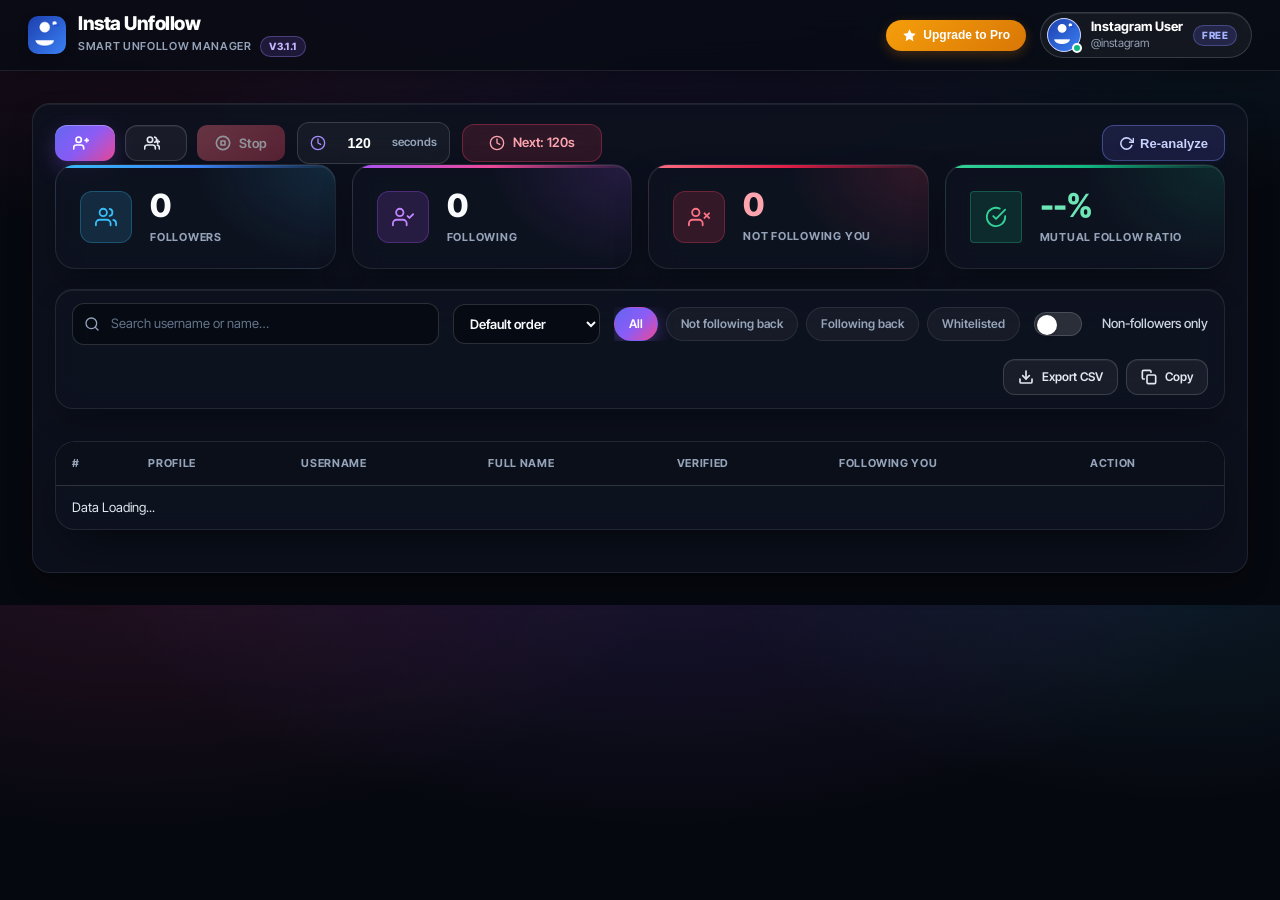
==== commit cbbb31a6: "feat(subscription): redesign subscription page & modal with animated plan dropdown and dark-glass UP" ====
--- a/analyzer.html
+++ b/analyzer.html
@@ -19,7 +19,7 @@
                 <img src="img/48.png" alt="Insta Unfollow" class="brand-logo">
                 <div class="brand-titles">
                     <h1 data-i18n="appTitle">Insta Unfollow</h1>
-                    <span class="brand-tagline">SMART UNFOLLOW MANAGER <span id="appVersionBadge" class="version-pill">v3.1.0</span></span>
+                    <span class="brand-tagline">SMART UNFOLLOW MANAGER <span id="appVersionBadge" class="version-pill">v3.1.1</span></span>
                 </div>
             </div>
             <div class="header-actions">
@@ -383,11 +383,18 @@
                     </ul>
                 </div>
 
-                <!-- Premium Plan: one feature set, five durations to choose from -->
+                <!-- Premium Plan: Dynamic live price + Rich Plan Dropdown -->
                 <div class="premium-pricing-card premium-premium-card premium-featured">
-                    <div class="premium-plan-badge" data-i18n="planPopular">Popular</div>
+                    <div class="premium-plan-badge" id="modalLiveSave">SAVE ₹45</div>
                     <div class="premium-plan-header">
+                        <span class="pro-tier-kicker">PRO CREATOR PASS</span>
                         <h3 class="premium-plan-name" data-i18n="planPremium">Premium</h3>
+                        <div class="pro-price-main modal-price-main">
+                            <span class="pro-old-price" id="modalLiveStrike">₹294</span>
+                            <span class="pro-live-price" id="modalLivePrice">₹249</span>
+                            <span class="pro-live-cycle" id="modalLiveCycle">/ 6 months</span>
+                        </div>
+                        <div class="pro-eff-rate" id="modalLivePerMonth">₹42/mo effective · One-time pass, no auto-debit</div>
                     </div>
                     <ul class="premium-features-list">
                         <li class="premium-feature-item">
@@ -404,51 +411,19 @@
                         </li>
                         <li class="premium-feature-item">
                             <span class="premium-feature-icon">✓</span>
-                            <span class="premium-feature-text" data-i18n="featureUnlimitedAnalysis">Unlimited analysis</span>
+                            <span class="premium-feature-text">Live Mutual Guard &amp; 1-click Whitelist</span>
                         </li>
                         <li class="premium-feature-item">
                             <span class="premium-feature-icon">✓</span>
                             <span class="premium-feature-text" data-i18n="featureAdvancedFilteringReporting">Advanced filtering and reporting</span>
                         </li>
-                        <li class="premium-feature-item premium-highlight">
-                            <span class="premium-feature-icon">✨</span>
-                            <span class="premium-feature-text" data-i18n="featureAdvancedNotifications"></span>
-                        </li>
                     </ul>
-                    <div class="premium-plan-options" id="premiumPlanOptions" role="radiogroup" aria-label="Choose a plan">
-                        <button type="button" class="premium-plan-option selected" data-plan="1mo" role="radio" aria-checked="true">
-                            <span class="premium-plan-option-duration">1 month</span>
-                            <span class="premium-plan-option-price"><span class="premium-plan-option-new" id="premiumPlanPrice-1mo">₹49</span></span>
-                            <span class="premium-plan-option-save" id="premiumPlanSave-1mo">No discount</span>
-                            <span class="premium-plan-option-per-month" id="premiumPlanPerMonth-1mo">₹49/mo</span>
-                        </button>
-                        <button type="button" class="premium-plan-option" data-plan="3mo" role="radio" aria-checked="false">
-                            <span class="premium-plan-option-duration">3 months</span>
-                            <span class="premium-plan-option-price"><span class="premium-plan-option-old" id="premiumPlanStrike-3mo">₹147</span><span class="premium-plan-option-new" id="premiumPlanPrice-3mo">₹129</span></span>
-                            <span class="premium-plan-option-save" id="premiumPlanSave-3mo">Save ₹18</span>
-                            <span class="premium-plan-option-per-month" id="premiumPlanPerMonth-3mo">₹43/mo</span>
-                        </button>
-                        <button type="button" class="premium-plan-option" data-plan="6mo" role="radio" aria-checked="false">
-                            <span class="premium-plan-option-duration">6 months</span>
-                            <span class="premium-plan-option-price"><span class="premium-plan-option-old" id="premiumPlanStrike-6mo">₹294</span><span class="premium-plan-option-new" id="premiumPlanPrice-6mo">₹249</span></span>
-                            <span class="premium-plan-option-save" id="premiumPlanSave-6mo">Save ₹45</span>
-                            <span class="premium-plan-option-per-month" id="premiumPlanPerMonth-6mo">₹42/mo</span>
-                        </button>
-                        <button type="button" class="premium-plan-option" data-plan="9mo" role="radio" aria-checked="false">
-                            <span class="premium-plan-option-duration">9 months</span>
-                            <span class="premium-plan-option-price"><span class="premium-plan-option-old" id="premiumPlanStrike-9mo">₹441</span><span class="premium-plan-option-new" id="premiumPlanPrice-9mo">₹399</span></span>
-                            <span class="premium-plan-option-save" id="premiumPlanSave-9mo">Save ₹42</span>
-                            <span class="premium-plan-option-per-month" id="premiumPlanPerMonth-9mo">₹44/mo</span>
-                        </button>
-                        <button type="button" class="premium-plan-option" data-plan="12mo" role="radio" aria-checked="false">
-                            <span class="premium-plan-option-duration">12 months</span>
-                            <span class="premium-plan-option-price"><span class="premium-plan-option-old" id="premiumPlanStrike-12mo">₹588</span><span class="premium-plan-option-new" id="premiumPlanPrice-12mo">₹499</span></span>
-                            <span class="premium-plan-option-save" id="premiumPlanSave-12mo">Save ₹89</span>
-                            <span class="premium-plan-option-per-month" id="premiumPlanPerMonth-12mo">₹42/mo</span>
-                        </button>
-                    </div>
-                    <button class="premium-card-subscribe-button premium-featured-button" id="premiumSubscribeButton" data-plan="1mo">
-                        Continue — 1 month · ₹49
+                    <div class="premium-plan-options" id="premiumPlanOptions">
+                        <label class="pro-select-label" for="modalPlanSelect">Select billing duration</label>
+                        <select id="modalPlanSelect" class="pro-plan-select" name="plan"></select>
+                    </div>
+                    <button class="premium-card-subscribe-button premium-featured-button" id="premiumSubscribeButton" data-plan="6mo">
+                        Unlock Pro — 6 months · ₹249 →
                     </button>
                 </div>
             </div>
--- a/theme.css
+++ b/theme.css
@@ -6065,3 +6065,996 @@
   color: #ffffff !important;
 }
 
+/* ==========================================================================
+   13. v3.1.1 STUDIO PRO SUBSCRIPTION PAGE, CUSTOMIZABLE <select> PLAN PICKER
+       & DARK-GLASS UPI CHECKOUT FLOW
+   ========================================================================== */
+
+:root {
+  interpolate-size: allow-keywords;
+}
+
+.visually-hidden {
+  position: absolute !important;
+  width: 1px !important;
+  height: 1px !important;
+  padding: 0 !important;
+  margin: -1px !important;
+  overflow: hidden !important;
+  clip-path: inset(50%) !important;
+  white-space: nowrap !important;
+  border: 0 !important;
+}
+
+#upgradeContent .upgrade-container {
+  padding: 18px 20px 22px !important;
+  display: flex;
+  flex-direction: column;
+  gap: 14px;
+}
+
+/* Pro Hero Header */
+.pro-page-hero {
+  text-align: center;
+  padding: 4px 6px 2px;
+}
+
+.pro-crown-pill {
+  display: inline-flex;
+  align-items: center;
+  gap: 6px;
+  padding: 4px 12px;
+  border-radius: 9999px;
+  background: linear-gradient(135deg, rgba(245, 158, 11, 0.18), rgba(236, 72, 153, 0.18));
+  border: 1px solid rgba(251, 191, 36, 0.38);
+  color: #fde68a;
+  font-size: 10.5px;
+  font-weight: 800;
+  letter-spacing: 0.08em;
+  margin-bottom: 8px;
+}
+
+.pro-crown-pill svg {
+  color: #fbbf24;
+}
+
+.pro-page-title {
+  margin: 0 0 4px;
+  font-size: 21px;
+  font-weight: 800;
+  letter-spacing: -0.03em;
+  background: linear-gradient(135deg, #ffffff 35%, #c4b5fd 100%);
+  -webkit-background-clip: text;
+  background-clip: text;
+  -webkit-text-fill-color: transparent;
+}
+
+.pro-page-sub {
+  margin: 0;
+  font-size: 12px;
+  color: #94a3b8;
+  line-height: 1.45;
+}
+
+/* Active Pro Banner */
+.pro-active-banner {
+  display: flex;
+  align-items: center;
+  gap: 12px;
+  padding: 13px 16px;
+  border-radius: 16px;
+  background: linear-gradient(135deg, rgba(16, 185, 129, 0.16), rgba(6, 182, 212, 0.12));
+  border: 1px solid rgba(52, 211, 153, 0.4);
+  box-shadow: 0 10px 26px rgba(16, 185, 129, 0.14);
+}
+
+.pro-active-icon {
+  width: 32px;
+  height: 32px;
+  border-radius: 10px;
+  background: rgba(16, 185, 129, 0.24);
+  color: #34d399;
+  font-weight: 800;
+  display: flex;
+  align-items: center;
+  justify-content: center;
+  flex-shrink: 0;
+}
+
+.pro-active-copy {
+  display: flex;
+  flex-direction: column;
+  gap: 2px;
+}
+
+.pro-active-copy strong {
+  font-size: 13.5px;
+  color: #ecfdf5;
+}
+
+.pro-active-copy span {
+  font-size: 11.5px;
+  color: #a7f3d0;
+}
+
+/* Flagship Pro Selector Card */
+.pro-showcase-card {
+  position: relative;
+  overflow: visible;
+  background:
+    radial-gradient(420px 180px at 50% 0%, rgba(168, 85, 247, 0.24), transparent 72%),
+    linear-gradient(180deg, rgba(20, 27, 48, 0.94) 0%, rgba(12, 16, 30, 0.96) 100%);
+  border: 1.5px solid rgba(168, 85, 247, 0.55);
+  border-radius: 22px;
+  padding: 20px 20px 18px;
+  box-shadow:
+    inset 0 1px 0 rgba(255, 255, 255, 0.14),
+    0 22px 50px -12px rgba(0, 0, 0, 0.7),
+    0 0 36px rgba(139, 92, 246, 0.16);
+}
+
+.pro-showcase-top {
+  display: flex;
+  align-items: flex-start;
+  justify-content: space-between;
+  gap: 12px;
+  margin-bottom: 10px;
+}
+
+.pro-tier-kicker {
+  display: block;
+  font-size: 10px;
+  font-weight: 800;
+  letter-spacing: 0.1em;
+  color: #a5b4fc;
+  margin-bottom: 2px;
+}
+
+.pro-tier-name {
+  margin: 0;
+  font-size: 18px;
+  font-weight: 800;
+  color: #ffffff;
+  letter-spacing: -0.02em;
+}
+
+.pro-save-pill,
+.premium-plan-badge {
+  display: inline-flex;
+  align-items: center;
+  padding: 5px 11px !important;
+  border-radius: 9999px !important;
+  background: linear-gradient(135deg, rgba(16, 185, 129, 0.22), rgba(5, 150, 105, 0.28)) !important;
+  border: 1px solid rgba(52, 211, 153, 0.48) !important;
+  color: #6ee7b7 !important;
+  font-size: 10.5px !important;
+  font-weight: 800 !important;
+  letter-spacing: 0.06em !important;
+  text-transform: uppercase;
+  box-shadow: 0 4px 14px rgba(16, 185, 129, 0.2) !important;
+  white-space: nowrap;
+}
+
+.pro-save-pill.muted,
+.premium-plan-badge.muted {
+  background: rgba(99, 102, 241, 0.2) !important;
+  border-color: rgba(129, 140, 248, 0.4) !important;
+  color: #c7d2fe !important;
+  box-shadow: none !important;
+}
+
+/* Live Dynamic Price Telemetry */
+.pro-live-pricing {
+  padding: 10px 14px;
+  margin-bottom: 14px;
+  border-radius: 14px;
+  background: rgba(6, 8, 15, 0.55);
+  border: 1px solid rgba(255, 255, 255, 0.07);
+}
+
+.pro-price-main {
+  display: flex;
+  align-items: baseline;
+  gap: 8px;
+  flex-wrap: wrap;
+}
+
+.modal-price-main {
+  margin-top: 8px;
+}
+
+.pro-old-price {
+  font-size: 16px;
+  font-weight: 600;
+  color: #64748b;
+  text-decoration: line-through;
+  font-variant-numeric: tabular-nums;
+}
+
+.pro-live-price {
+  font-size: 34px;
+  font-weight: 900;
+  letter-spacing: -0.04em;
+  line-height: 1.05;
+  color: #ffffff;
+  font-variant-numeric: tabular-nums;
+}
+
+.pro-live-cycle {
+  font-size: 13.5px;
+  font-weight: 600;
+  color: #cbd5e1;
+}
+
+.pro-eff-rate {
+  margin-top: 4px;
+  font-size: 11.5px;
+  font-weight: 600;
+  color: #a5b4fc;
+}
+
+/* Plan Dropdown Selector (Customizable <select> API + Native Fallback) */
+.popup-plan-picker,
+.premium-plan-options {
+  margin: 0 0 14px !important;
+  text-align: left;
+}
+
+.pro-select-label {
+  display: block;
+  font-size: 11px;
+  font-weight: 700;
+  text-transform: uppercase;
+  letter-spacing: 0.07em;
+  color: #cbd5e1;
+  margin-bottom: 6px;
+}
+
+.pro-plan-select {
+  width: 100%;
+  box-sizing: border-box;
+  padding: 12px 14px;
+  border-radius: 14px;
+  background-color: #090d19;
+  border: 1.5px solid rgba(167, 139, 250, 0.42);
+  color: #f8fafc;
+  font-family: inherit;
+  font-size: 13.5px;
+  font-weight: 600;
+  cursor: pointer;
+  box-shadow:
+    inset 0 1px 0 rgba(255, 255, 255, 0.08),
+    0 6px 18px rgba(0, 0, 0, 0.35);
+  transition: border-color 0.2s ease, box-shadow 0.2s ease, background-color 0.2s ease;
+}
+
+.pro-plan-select:hover {
+  border-color: rgba(196, 181, 253, 0.75);
+  background-color: #0d1324;
+}
+
+.pro-plan-select:focus,
+.pro-plan-select:focus-visible {
+  outline: none;
+  border-color: #a855f7;
+  box-shadow: 0 0 0 3px rgba(168, 85, 247, 0.28);
+}
+
+/* Fallback custom chevron for browsers without appearance: base-select */
+@supports not (appearance: base-select) {
+  .pro-plan-select {
+    appearance: none;
+    padding-right: 38px;
+    background-image: url("data:image/svg+xml,%3Csvg xmlns='http://www.w3.org/2000/svg' width='16' height='16' viewBox='0 0 24 24' fill='none' stroke='%23c4b5fd' stroke-width='2.5' stroke-linecap='round' stroke-linejoin='round'%3E%3Cpolyline points='6 9 12 15 18 9'/%3E%3C/svg%3E");
+    background-repeat: no-repeat;
+    background-position: right 13px center;
+  }
+  .pro-plan-select option {
+    background-color: #0c1120;
+    color: #f8fafc;
+  }
+}
+
+/* Modern Customizable <select> (Chrome 135+) */
+@supports (appearance: base-select) {
+  .pro-plan-select,
+  .pro-plan-select::picker(select) {
+    appearance: base-select;
+  }
+
+  .pro-plan-select {
+    display: flex;
+    align-items: center;
+    justify-content: space-between;
+    gap: 10px;
+  }
+}
+
+.pro-plan-select > button {
+  all: unset;
+  flex: 1;
+  min-width: 0;
+  display: flex;
+  align-items: center;
+  justify-content: space-between;
+  cursor: pointer;
+}
+
+.pro-plan-select selectedcontent {
+  flex: 1;
+  min-width: 0;
+  display: flex;
+  align-items: center;
+  justify-content: space-between;
+  gap: 10px;
+}
+
+.pro-plan-select::picker-icon {
+  color: #c4b5fd;
+  flex-shrink: 0;
+  transition: transform 0.28s cubic-bezier(0.16, 1, 0.3, 1);
+}
+
+.pro-plan-select:open::picker-icon {
+  transform: rotate(180deg);
+}
+
+/* Top-layer animated dropdown menu (no overflow:hidden so high-zoom stays scrollable) */
+.pro-plan-select::picker(select) {
+  background: #0c1120;
+  color: #f8fafc;
+  border: 1px solid rgba(167, 139, 250, 0.48);
+  border-radius: 16px;
+  padding: 6px;
+  margin-top: 6px;
+  width: anchor-size(width);
+  box-shadow:
+    0 24px 60px rgba(0, 0, 0, 0.82),
+    0 0 0 1px rgba(255, 255, 255, 0.06);
+  opacity: 0;
+  transform: translateY(-4px) scale(0.985);
+  transition:
+    display 0.22s cubic-bezier(0.16, 1, 0.3, 1),
+    overlay 0.22s cubic-bezier(0.16, 1, 0.3, 1),
+    opacity 0.22s cubic-bezier(0.16, 1, 0.3, 1),
+    transform 0.22s cubic-bezier(0.16, 1, 0.3, 1);
+  transition-behavior: allow-discrete;
+}
+
+.pro-plan-select:open::picker(select) {
+  opacity: 1;
+  transform: translateY(0) scale(1);
+}
+
+@starting-style {
+  .pro-plan-select:open::picker(select) {
+    opacity: 0;
+    transform: translateY(-6px) scale(0.98);
+  }
+}
+
+.pro-plan-select option {
+  display: flex;
+  align-items: center;
+  justify-content: space-between;
+  gap: 10px;
+  padding: 10px 12px;
+  margin-bottom: 3px;
+  border-radius: 11px;
+  border: 1px solid transparent;
+  background: transparent;
+  color: #e2e8f0;
+  cursor: pointer;
+  transition: background-color 0.15s ease, border-color 0.15s ease;
+}
+
+.pro-plan-select option:last-child {
+  margin-bottom: 0;
+}
+
+.pro-plan-select option:hover {
+  background: rgba(139, 92, 246, 0.13);
+  border-color: rgba(167, 139, 250, 0.25);
+}
+
+.pro-plan-select option::checkmark {
+  color: #c4b5fd;
+  font-weight: 900;
+  margin-right: 4px;
+}
+
+/* Multi-cue checked state: distinct background + contrasting border + bold font */
+.pro-plan-select option:checked {
+  background: linear-gradient(135deg, rgba(99, 102, 241, 0.26), rgba(168, 85, 247, 0.24));
+  border-color: rgba(196, 181, 253, 0.6);
+  color: #ffffff;
+  font-weight: 700;
+}
+
+.pro-plan-select option:checked .opt-duration {
+  font-weight: 800;
+  color: #ffffff;
+}
+
+.opt-left {
+  display: flex;
+  flex-direction: column;
+  gap: 2px;
+  min-width: 0;
+  text-align: left;
+}
+
+.opt-title-row {
+  display: flex;
+  align-items: center;
+  gap: 6px;
+  flex-wrap: wrap;
+}
+
+.opt-duration {
+  font-size: 13.5px;
+  font-weight: 700;
+  color: #f8fafc;
+}
+
+.opt-tag {
+  display: inline-flex;
+  align-items: center;
+  padding: 1.5px 7px;
+  border-radius: 9999px;
+  font-size: 9.5px;
+  font-weight: 800;
+  letter-spacing: 0.06em;
+}
+
+.opt-tag.popular {
+  background: rgba(168, 85, 247, 0.28);
+  border: 1px solid rgba(216, 180, 254, 0.48);
+  color: #f3e8ff;
+}
+
+.opt-tag.best {
+  background: rgba(16, 185, 129, 0.24);
+  border: 1px solid rgba(110, 231, 183, 0.5);
+  color: #a7f3d0;
+}
+
+.opt-sub {
+  font-size: 11px;
+  font-weight: 500;
+  color: #94a3b8;
+}
+
+.opt-right {
+  display: flex;
+  align-items: center;
+  gap: 8px;
+  flex-shrink: 0;
+}
+
+.opt-save {
+  padding: 2px 7px;
+  border-radius: 6px;
+  background: rgba(16, 185, 129, 0.15);
+  border: 1px solid rgba(52, 211, 153, 0.32);
+  color: #6ee7b7;
+  font-size: 10.5px;
+  font-weight: 700;
+  white-space: nowrap;
+}
+
+.opt-price {
+  font-size: 15px;
+  font-weight: 800;
+  color: #ffffff;
+  font-variant-numeric: tabular-nums;
+}
+
+@media (prefers-reduced-motion: reduce) {
+  .pro-plan-select::picker(select),
+  .pro-plan-select::picker-icon {
+    transition: none !important;
+  }
+}
+
+/* Primary Subscribe CTA Button */
+.subscribe-section {
+  margin-top: 0 !important;
+  text-align: left !important;
+}
+
+.pro-cta-btn {
+  width: 100%;
+  display: inline-flex;
+  align-items: center;
+  justify-content: center;
+  gap: 10px;
+  padding: 14px 20px;
+  border-radius: 14px;
+  border: none;
+  background: var(--aurora-grad);
+  color: #ffffff;
+  font-family: inherit;
+  font-size: 14.5px;
+  font-weight: 800;
+  letter-spacing: -0.01em;
+  cursor: pointer;
+  box-shadow:
+    inset 0 1px 0 rgba(255, 255, 255, 0.32),
+    0 12px 30px -4px rgba(168, 85, 247, 0.55);
+  transition: transform 0.2s ease, box-shadow 0.2s ease, background 0.2s ease;
+}
+
+.pro-cta-btn:hover {
+  background: var(--aurora-grad-hover);
+  transform: translateY(-2px);
+  box-shadow:
+    inset 0 1px 0 rgba(255, 255, 255, 0.38),
+    0 16px 36px -4px rgba(236, 72, 153, 0.6);
+}
+
+.premium-card-subscribe-button * {
+  pointer-events: none;
+}
+
+/* Logged-out Inline Sign-in Prompt on Upgrade Tab */
+.pro-login-prompt {
+  display: flex;
+  flex-direction: column;
+  align-items: center;
+  gap: 10px;
+  padding: 14px;
+  border-radius: 14px;
+  background: rgba(99, 102, 241, 0.1);
+  border: 1px solid rgba(129, 140, 248, 0.3);
+  text-align: center;
+}
+
+.pro-login-prompt p {
+  margin: 0;
+  font-size: 12.5px;
+  color: #cbd5e1;
+}
+
+.pro-login-inline-btn {
+  padding: 10px 18px;
+  border-radius: 11px;
+  border: none;
+  background: var(--aurora-grad);
+  color: #ffffff;
+  font-size: 13px;
+  font-weight: 700;
+  cursor: pointer;
+  box-shadow: 0 8px 20px rgba(139, 92, 246, 0.4);
+}
+
+/* 6-Point Perks Grid inside Pro Card */
+.pro-perks-grid {
+  list-style: none;
+  padding: 14px 0 0;
+  margin: 16px 0 0;
+  border-top: 1px solid rgba(255, 255, 255, 0.08);
+  display: grid;
+  grid-template-columns: repeat(2, 1fr);
+  gap: 9px 12px;
+}
+
+.pro-perks-grid li {
+  display: flex;
+  align-items: flex-start;
+  gap: 7px;
+  font-size: 11.5px;
+  line-height: 1.35;
+  color: #e2e8f0;
+  font-weight: 500;
+}
+
+.pro-perk-check {
+  width: 16px;
+  height: 16px;
+  border-radius: 50%;
+  background: rgba(16, 185, 129, 0.18);
+  color: #34d399;
+  font-size: 10px;
+  font-weight: 900;
+  display: inline-flex;
+  align-items: center;
+  justify-content: center;
+  flex-shrink: 0;
+  margin-top: 1px;
+}
+
+/* Free vs Pro Comparison Matrix */
+.pro-compare-card {
+  background: var(--obs-surface);
+  border: 1px solid var(--obs-border);
+  border-radius: 18px;
+  overflow: hidden;
+  box-shadow: inset 0 1px 0 rgba(255, 255, 255, 0.05);
+}
+
+.pro-compare-head,
+.pro-compare-row {
+  display: grid;
+  grid-template-columns: 1.45fr 1fr 1fr;
+  align-items: center;
+  gap: 8px;
+  padding: 9px 14px;
+  font-size: 11.5px;
+}
+
+.pro-compare-head {
+  background: rgba(255, 255, 255, 0.04);
+  border-bottom: 1px solid var(--obs-border);
+  font-size: 10.5px;
+  font-weight: 800;
+  text-transform: uppercase;
+  letter-spacing: 0.06em;
+  color: #94a3b8;
+}
+
+.pro-compare-row {
+  border-bottom: 1px solid rgba(255, 255, 255, 0.045);
+  color: #cbd5e1;
+  font-weight: 500;
+}
+
+.pro-compare-row:last-child {
+  border-bottom: none;
+}
+
+.pro-compare-head .col-free,
+.pro-compare-row .col-free {
+  text-align: center;
+  color: #94a3b8;
+}
+
+.pro-compare-row .col-free.dim {
+  color: #64748b;
+}
+
+.pro-compare-head .col-pro,
+.pro-compare-row .col-pro {
+  text-align: center;
+  font-weight: 700;
+  color: #c4b5fd;
+}
+
+.pro-compare-row .col-pro {
+  color: #6ee7b7;
+}
+
+/* Trust Strip */
+.pro-trust-strip {
+  display: flex;
+  justify-content: center;
+  flex-wrap: wrap;
+  gap: 8px;
+}
+
+.pro-trust-pill {
+  display: inline-flex;
+  align-items: center;
+  gap: 5px;
+  padding: 5px 11px;
+  border-radius: 9999px;
+  background: rgba(255, 255, 255, 0.04);
+  border: 1px solid var(--obs-border);
+  color: #cbd5e1;
+  font-size: 11px;
+  font-weight: 600;
+}
+
+.pro-trust-pill svg {
+  color: #a78bfa;
+}
+
+/* Dark-Glass UPI Checkout, QR Pad & Screenshot Dropzone */
+.popup-payment-step,
+.premium-payment-step {
+  margin-top: 10px !important;
+  padding: 16px !important;
+  border-radius: 16px !important;
+  background: rgba(8, 11, 20, 0.82) !important;
+  border: 1px solid rgba(167, 139, 250, 0.32) !important;
+  color: #f8fafc !important;
+}
+
+.pro-checkout-summary {
+  display: flex;
+  align-items: center;
+  justify-content: space-between;
+  padding: 12px 14px;
+  margin-bottom: 12px;
+  border-radius: 12px;
+  background: rgba(139, 92, 246, 0.12);
+  border: 1px solid rgba(167, 139, 250, 0.3);
+}
+
+.pro-method-upi-btn {
+  width: 100%;
+  display: flex;
+  flex-direction: column;
+  align-items: center;
+  gap: 3px;
+  padding: 13px 16px;
+  border-radius: 13px;
+  border: none;
+  background: var(--aurora-grad);
+  color: #ffffff;
+  font-family: inherit;
+  font-size: 14px;
+  font-weight: 800;
+  cursor: pointer;
+  box-shadow: 0 10px 26px rgba(139, 92, 246, 0.45);
+  transition: transform 0.18s ease;
+}
+
+.pro-method-upi-btn:hover {
+  transform: translateY(-1.5px);
+}
+
+.pro-back-btn {
+  margin-top: 10px;
+  padding: 8px 14px;
+  border-radius: 10px;
+  border: 1px solid var(--obs-border-strong);
+  background: rgba(255, 255, 255, 0.05);
+  color: #cbd5e1;
+  font-family: inherit;
+  font-size: 12.5px;
+  font-weight: 600;
+  cursor: pointer;
+}
+
+.pro-back-btn:hover {
+  background: rgba(255, 255, 255, 0.1);
+  color: #ffffff;
+}
+
+.pro-step-kicker {
+  font-size: 10px;
+  font-weight: 800;
+  letter-spacing: 0.09em;
+  color: #a5b4fc;
+  margin-bottom: 4px;
+  text-transform: uppercase;
+}
+
+.pro-upi-headline {
+  font-size: 15px;
+  font-weight: 800;
+  color: #ffffff;
+  margin-bottom: 12px;
+}
+
+.pro-qr-frame {
+  display: inline-block;
+  padding: 10px;
+  margin: 0 auto 10px;
+  background: #ffffff;
+  border-radius: 16px;
+  box-shadow: 0 12px 32px rgba(0, 0, 0, 0.5), 0 0 24px rgba(139, 92, 246, 0.25);
+}
+
+.pro-qr-frame img {
+  display: block;
+  width: 172px;
+  height: auto;
+  border-radius: 10px;
+  border: none !important;
+}
+
+.pro-upi-hint {
+  font-size: 11.5px;
+  line-height: 1.5;
+  color: #cbd5e1;
+  margin-bottom: 10px;
+}
+
+.pro-upi-id-bar {
+  display: flex;
+  align-items: center;
+  justify-content: space-between;
+  gap: 8px;
+  padding: 8px 10px 8px 12px;
+  margin-bottom: 10px;
+  border-radius: 11px;
+  background: rgba(255, 255, 255, 0.05);
+  border: 1px solid var(--obs-border-strong);
+}
+
+.pro-upi-id-code {
+  font-family: ui-monospace, SFMono-Regular, Menlo, monospace;
+  font-size: 12px;
+  font-weight: 700;
+  color: #e2e8f0;
+  word-break: break-all;
+  text-align: left;
+}
+
+.pro-upi-copy-btn {
+  flex-shrink: 0;
+  padding: 6px 12px;
+  border-radius: 8px;
+  border: none;
+  background: rgba(139, 92, 246, 0.28);
+  color: #e9d5ff;
+  font-size: 11.5px;
+  font-weight: 700;
+  cursor: pointer;
+}
+
+.pro-upi-copy-btn:hover {
+  background: #8b5cf6;
+  color: #ffffff;
+}
+
+.pro-upi-deeplink {
+  display: inline-flex;
+  align-items: center;
+  justify-content: center;
+  padding: 8px 14px;
+  margin-bottom: 6px;
+  border-radius: 10px;
+  background: rgba(56, 189, 248, 0.14);
+  border: 1px solid rgba(56, 189, 248, 0.35);
+  color: #7dd3fc;
+  font-size: 12px;
+  font-weight: 700;
+  text-decoration: none;
+}
+
+.pro-upi-deeplink:hover {
+  background: rgba(56, 189, 248, 0.24);
+  color: #ffffff;
+}
+
+.pro-proof-card {
+  margin-top: 14px;
+  padding-top: 14px;
+  border-top: 1px solid var(--obs-border);
+  text-align: left;
+}
+
+.pro-proof-sub {
+  font-size: 12px;
+  color: #94a3b8;
+  margin-bottom: 10px;
+}
+
+.pro-proof-input {
+  width: 100%;
+  box-sizing: border-box;
+  padding: 10px 12px;
+  margin-bottom: 10px;
+  border-radius: 11px;
+  background: rgba(6, 8, 15, 0.8);
+  border: 1px solid var(--obs-border-strong);
+  color: #ffffff;
+  font-family: inherit;
+  font-size: 12.5px;
+  outline: none;
+}
+
+.pro-proof-input:focus {
+  border-color: #8b5cf6;
+  box-shadow: 0 0 0 3px rgba(139, 92, 246, 0.2);
+}
+
+.pro-upload-dropzone {
+  display: flex;
+  flex-direction: column;
+  align-items: center;
+  justify-content: center;
+  gap: 3px;
+  padding: 14px 12px;
+  margin-bottom: 10px;
+  border-radius: 12px;
+  background: rgba(139, 92, 246, 0.07);
+  border: 1.5px dashed rgba(167, 139, 250, 0.42);
+  cursor: pointer;
+  text-align: center;
+  transition: all 0.18s ease;
+}
+
+.pro-upload-dropzone:hover {
+  background: rgba(139, 92, 246, 0.14);
+  border-color: #a855f7;
+}
+
+.pro-upload-dropzone.has-file {
+  background: rgba(16, 185, 129, 0.12);
+  border-style: solid;
+  border-color: rgba(52, 211, 153, 0.5);
+}
+
+.pro-file-hidden {
+  position: absolute;
+  width: 1px;
+  height: 1px;
+  opacity: 0;
+  pointer-events: none;
+}
+
+.pro-upload-title {
+  font-size: 12.5px;
+  font-weight: 700;
+  color: #e9d5ff;
+}
+
+.pro-upload-dropzone.has-file .pro-upload-title {
+  color: #6ee7b7;
+}
+
+.pro-upload-hint {
+  font-size: 11px;
+  color: #94a3b8;
+}
+
+.pro-proof-error {
+  padding: 8px 10px;
+  margin-bottom: 10px;
+  border-radius: 9px;
+  background: rgba(244, 63, 94, 0.15);
+  border: 1px solid rgba(251, 113, 133, 0.38);
+  color: #fda4af;
+  font-size: 12px;
+  font-weight: 600;
+}
+
+.pro-proof-submit-btn {
+  width: 100%;
+  padding: 12px 18px;
+  border-radius: 12px;
+  border: none;
+  background: linear-gradient(135deg, #10b981 0%, #059669 100%);
+  color: #ffffff;
+  font-family: inherit;
+  font-size: 13.5px;
+  font-weight: 800;
+  cursor: pointer;
+  box-shadow: 0 8px 22px rgba(16, 185, 129, 0.35);
+}
+
+.pro-proof-submit-btn:disabled {
+  opacity: 0.65;
+  cursor: not-allowed;
+}
+
+.pro-review-notice {
+  padding: 14px 16px;
+  border-radius: 14px;
+  background: rgba(245, 158, 11, 0.12);
+  border: 1px solid rgba(251, 191, 36, 0.38);
+  text-align: center;
+}
+
+.pro-review-kicker {
+  font-size: 10.5px;
+  font-weight: 800;
+  letter-spacing: 0.08em;
+  color: #fbbf24;
+  margin-bottom: 4px;
+}
+
+.pro-review-body {
+  font-size: 12.5px;
+  line-height: 1.5;
+  color: #fde68a;
+  font-weight: 600;
+}
+
+/* Diagnostics box dark polish */
+#scanDiagnosticsBox {
+  background: rgba(14, 19, 32, 0.85) !important;
+  border: 1px solid var(--obs-border-strong) !important;
+}
+#scanDiagnosticsBox summary {
+  color: #a5b4fc !important;
+}
+#scanDiagnosticsPre {
+  color: #cbd5e1 !important;
+}
+
+
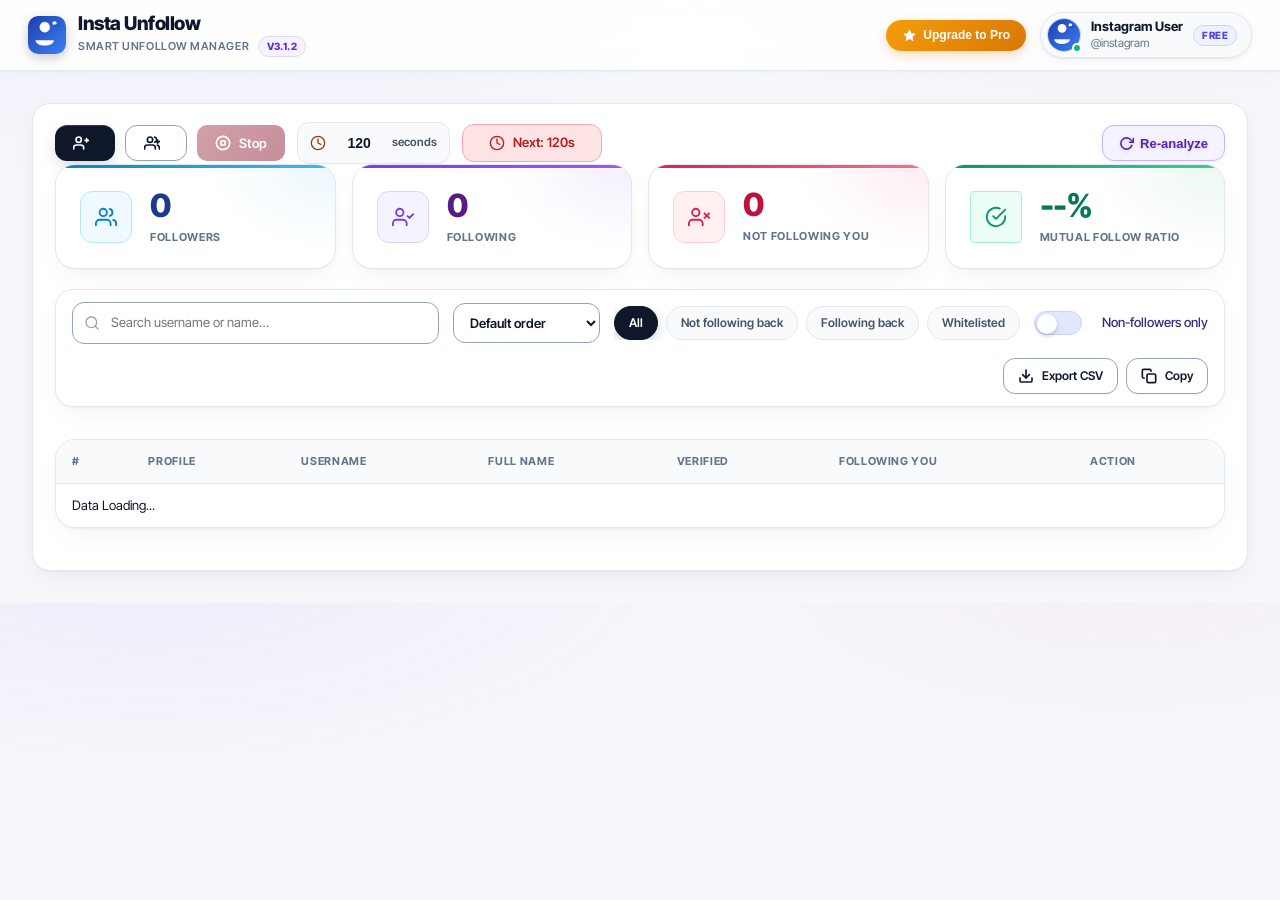
==== commit 932b2c6c: "fix(scan,ui): add same-origin tab auto-recovery, fix GET headers & 404 pool handling, and ship Dayli" ====
--- a/analyzer.html
+++ b/analyzer.html
@@ -19,7 +19,7 @@
                 <img src="img/48.png" alt="Insta Unfollow" class="brand-logo">
                 <div class="brand-titles">
                     <h1 data-i18n="appTitle">Insta Unfollow</h1>
-                    <span class="brand-tagline">SMART UNFOLLOW MANAGER <span id="appVersionBadge" class="version-pill">v3.1.1</span></span>
+                    <span class="brand-tagline">SMART UNFOLLOW MANAGER <span id="appVersionBadge" class="version-pill">v3.1.2</span></span>
                 </div>
             </div>
             <div class="header-actions">
--- a/theme.css
+++ b/theme.css
@@ -4502,1576 +4502,31 @@
   box-shadow: 0 6px 18px rgba(217, 119, 6, 0.38) !important;
 }
 
+
 /* ==========================================================================
-   v3.1.0 OBSIDIAN NEON-AURORA CREATOR STUDIO DESIGN SYSTEM
-   Raycast / Linear-grade dark glass craft across Login, Popup, Analyzer & Bot Scan
+   v3.1.2 PEARL & INK DAYLIGHT STUDIO DESIGN SYSTEM
+   Apple / Stripe / Linear Daylight craft across Login, Popup, Subscription,
+   Analyzer & Bot Scan — crisp warm-pearl canvas, tactile white cards,
+   carbon-ink actions, and animated Customizable <select> plan picker.
    ========================================================================== */
 
 :root {
-  --obs-bg: #06080f;
-  --obs-surface: rgba(14, 19, 32, 0.82);
-  --obs-surface-solid: #0e1320;
-  --obs-surface-elevated: rgba(21, 28, 46, 0.9);
-  --obs-border: rgba(255, 255, 255, 0.085);
-  --obs-border-strong: rgba(255, 255, 255, 0.15);
-  --obs-text: #f8fafc;
-  --obs-text-sub: #94a3b8;
-  --obs-text-dim: #64748b;
-  --aurora-grad: linear-gradient(135deg, #6366f1 0%, #8b5cf6 50%, #ec4899 100%);
-  --aurora-grad-hover: linear-gradient(135deg, #4f46e5 0%, #7c3aed 50%, #db2777 100%);
-  color-scheme: dark;
-}
-
-/* 1. Deep Obsidian-Cosmos Canvas with Ambient Neon Aurora Blooms */
-html,
-body {
-  background:
-    radial-gradient(880px 440px at 10% -8%, rgba(236, 72, 153, 0.13), transparent 62%),
-    radial-gradient(920px 460px at 52% -12%, rgba(139, 92, 246, 0.16), transparent 64%),
-    radial-gradient(760px 380px at 92% -4%, rgba(56, 189, 248, 0.10), transparent 58%),
-    var(--obs-bg) !important;
-  color: var(--obs-text) !important;
-  color-scheme: dark !important;
-  -webkit-font-smoothing: antialiased;
-}
-
-.container,
-.content-section,
-.app-container {
-  background: transparent !important;
-  color: var(--obs-text) !important;
-}
-
-::-webkit-scrollbar {
-  width: 8px;
-  height: 8px;
-}
-
-::-webkit-scrollbar-thumb {
-  background: rgba(148, 163, 184, 0.25);
-  border-radius: 9999px;
-  border: 2px solid transparent;
-  background-clip: content-box;
-}
-
-::-webkit-scrollbar-thumb:hover {
-  background: rgba(148, 163, 184, 0.45);
-  background-clip: content-box;
-}
-
-::-webkit-scrollbar-track {
-  background: transparent;
-}
-
-.version-pill {
-  display: inline-block;
-  margin-left: 6px;
-  padding: 2px 8px;
-  font-size: 10px;
-  font-weight: 800;
-  color: #c4b5fd !important;
-  background: rgba(139, 92, 246, 0.16) !important;
-  border: 1px solid rgba(167, 139, 250, 0.35) !important;
-  border-radius: 9999px;
-  letter-spacing: 0.04em;
-}
-
-/* 2. Popup Header & Luminous Segmented Pill Switcher */
-.header {
-  background: rgba(9, 12, 22, 0.86) !important;
-  backdrop-filter: blur(18px) !important;
-  border-bottom: 1px solid var(--obs-border) !important;
-  padding: 14px 20px !important;
-  box-shadow: inset 0 -1px 0 rgba(255, 255, 255, 0.03) !important;
-}
-
-.header .logo-icon {
-  background: linear-gradient(135deg, rgba(99, 102, 241, 0.22), rgba(236, 72, 153, 0.22)) !important;
-  border: 1px solid rgba(167, 139, 250, 0.32) !important;
-  border-radius: 12px !important;
-  padding: 5px !important;
-  box-shadow: 0 4px 16px rgba(139, 92, 246, 0.25) !important;
-}
-
-.header .logo-text h1 {
-  color: #ffffff !important;
-  font-size: 18px !important;
-  font-weight: 800 !important;
-  letter-spacing: -0.025em !important;
-}
-
-.header .tagline {
-  color: #94a3b8 !important;
-  font-size: 10.5px !important;
-  font-weight: 600 !important;
-  letter-spacing: 0.04em !important;
-  text-transform: none !important;
-}
-
-.header .google-login-btn {
-  background: rgba(255, 255, 255, 0.08) !important;
-  color: #ffffff !important;
-  border: 1px solid rgba(255, 255, 255, 0.16) !important;
-  border-radius: 10px !important;
-  padding: 7px 14px !important;
-  font-size: 12.5px !important;
-  font-weight: 600 !important;
-  box-shadow: inset 0 1px 0 rgba(255, 255, 255, 0.1) !important;
-  transition: all 0.2s ease !important;
-}
-
-.header .google-login-btn:hover {
-  background: var(--aurora-grad) !important;
-  border-color: transparent !important;
-  box-shadow: 0 6px 20px rgba(139, 92, 246, 0.4) !important;
-  transform: translateY(-1px) !important;
-}
-
-.header .user-info-card {
-  background: rgba(255, 255, 255, 0.06) !important;
-  border: 1px solid var(--obs-border-strong) !important;
-  border-radius: 9999px !important;
-  padding: 4px 12px 4px 5px !important;
-}
-
-.header .user-info-name {
-  color: #f8fafc !important;
-  font-weight: 700 !important;
-  font-size: 12.5px !important;
-}
-
-.header .user-info-badge.free {
-  background: rgba(99, 102, 241, 0.2) !important;
-  color: #a5b4fc !important;
-  border: 1px solid rgba(129, 140, 248, 0.35) !important;
-  border-radius: 9999px !important;
-  padding: 1px 8px !important;
-}
-
-.header .user-info-badge.premium {
-  background: linear-gradient(135deg, #f59e0b 0%, #ea580c 100%) !important;
-  color: #ffffff !important;
-  border-radius: 9999px !important;
-  padding: 1px 8px !important;
-}
-
-.header .logout-btn {
-  background: rgba(255, 255, 255, 0.05) !important;
-  border: 1px solid var(--obs-border) !important;
-  color: #94a3b8 !important;
-  border-radius: 9px !important;
-  width: 32px !important;
-  height: 32px !important;
-}
-
-.header .logout-btn:hover {
-  background: rgba(244, 63, 94, 0.16) !important;
-  border-color: rgba(244, 63, 94, 0.4) !important;
-  color: #fb7185 !important;
-}
-
-.menu-container {
-  background: rgba(9, 12, 22, 0.7) !important;
-  border-bottom: 1px solid var(--obs-border) !important;
-  padding: 8px 16px !important;
-}
-
-.main-menu {
-  display: flex !important;
-  gap: 6px !important;
-  background: rgba(255, 255, 255, 0.04) !important;
-  border: 1px solid rgba(255, 255, 255, 0.06) !important;
-  padding: 4px !important;
-  border-radius: 12px !important;
-}
-
-.menu-item {
-  flex: 1 !important;
-  border: none !important;
-  border-radius: 9px !important;
-  padding: 8px 10px !important;
-  font-size: 12px !important;
-  font-weight: 600 !important;
-  letter-spacing: 0 !important;
-  text-transform: none !important;
-  color: #94a3b8 !important;
-  background: transparent !important;
-  transition: all 0.2s ease !important;
-}
-
-.menu-item:hover {
-  color: #ffffff !important;
-  background: rgba(255, 255, 255, 0.05) !important;
-}
-
-.menu-item.active {
-  background: linear-gradient(135deg, rgba(99, 102, 241, 0.26), rgba(168, 85, 247, 0.24)) !important;
-  color: #ffffff !important;
-  font-weight: 700 !important;
-  box-shadow: inset 0 1px 0 rgba(255, 255, 255, 0.16), 0 2px 10px rgba(99, 102, 241, 0.22) !important;
-}
-
-.menu-item.active .menu-icon {
-  color: #c4b5fd !important;
-}
-
-/* 3. Creator Studio Login Hero (#gmailLoginRequired) */
-.gmail-login-required {
-  background: transparent !important;
-  padding: 6px 4px 10px !important;
-}
-
-.login-required-content {
-  position: relative;
-  overflow: hidden;
-  max-width: 100% !important;
-  width: 100% !important;
-  background:
-    radial-gradient(420px 200px at 50% 0%, rgba(139, 92, 246, 0.24), transparent 72%),
-    var(--obs-surface) !important;
-  border: 1px solid var(--obs-border-strong) !important;
-  border-radius: 22px !important;
-  padding: 28px 24px 24px !important;
-  text-align: center !important;
-  box-shadow:
-    inset 0 1px 0 rgba(255, 255, 255, 0.12),
-    0 24px 48px -12px rgba(0, 0, 0, 0.6) !important;
-}
-
-.login-trust-top {
-  margin-bottom: 14px;
-}
-
-.login-safe-pill {
-  display: inline-flex;
-  align-items: center;
-  gap: 6px;
-  padding: 4px 12px;
-  border-radius: 9999px;
-  background: rgba(16, 185, 129, 0.14);
-  border: 1px solid rgba(52, 211, 153, 0.32);
-  color: #34d399;
-  font-size: 11px;
-  font-weight: 700;
-}
-
-.login-brand-emblem {
-  width: 62px;
-  height: 62px;
-  margin: 0 auto 14px;
-  border-radius: 18px;
-  background: linear-gradient(135deg, rgba(99, 102, 241, 0.28) 0%, rgba(236, 72, 153, 0.28) 100%);
-  border: 1px solid rgba(196, 181, 253, 0.35);
-  display: flex;
-  align-items: center;
-  justify-content: center;
-  box-shadow: 0 12px 30px rgba(139, 92, 246, 0.35), inset 0 1px 0 rgba(255, 255, 255, 0.22);
-}
-
-.login-emblem-img {
-  width: 40px;
-  height: 40px;
-  border-radius: 10px;
-}
-
-.login-title {
-  font-family: var(--sans) !important;
-  font-size: 22px !important;
-  font-weight: 800 !important;
-  letter-spacing: -0.03em !important;
-  background: linear-gradient(135deg, #ffffff 30%, #c4b5fd 100%) !important;
-  -webkit-background-clip: text !important;
-  background-clip: text !important;
-  -webkit-text-fill-color: transparent !important;
-  color: #ffffff !important;
-  margin-bottom: 8px !important;
-}
-
-.login-subtitle {
-  font-size: 13px !important;
-  line-height: 1.55 !important;
-  color: #94a3b8 !important;
-  max-width: 440px !important;
-  margin: 0 auto 20px !important;
-}
-
-.login-highlights-grid {
-  display: grid;
-  grid-template-columns: repeat(3, 1fr);
-  gap: 10px;
-  margin-bottom: 22px;
-}
-
-.login-highlight-card {
-  background: rgba(255, 255, 255, 0.035);
-  border: 1px solid var(--obs-border);
-  border-radius: 14px;
-  padding: 12px 8px;
-  display: flex;
-  flex-direction: column;
-  align-items: center;
-  gap: 4px;
-  box-shadow: inset 0 1px 0 rgba(255, 255, 255, 0.05);
-  transition: all 0.2s ease;
-}
-
-.login-highlight-card:hover {
-  background: rgba(255, 255, 255, 0.06);
-  border-color: rgba(167, 139, 250, 0.35);
-  transform: translateY(-2px);
-}
-
-.lh-icon {
-  width: 32px;
-  height: 32px;
-  border-radius: 9px;
-  display: inline-flex;
-  align-items: center;
-  justify-content: center;
-  margin-bottom: 3px;
-}
-
-.lh-icon.indigo { background: rgba(99, 102, 241, 0.18); color: #818cf8; }
-.lh-icon.emerald { background: rgba(16, 185, 129, 0.18); color: #34d399; }
-.lh-icon.violet { background: rgba(236, 72, 153, 0.18); color: #f472b6; }
-
-.lh-title {
-  font-size: 12px;
-  font-weight: 700;
-  color: #f8fafc;
-}
-
-.lh-sub {
-  font-size: 10.5px;
-  color: #94a3b8;
-  font-weight: 500;
-}
-
-.gmail-login-required-btn {
-  width: 100% !important;
-  display: inline-flex !important;
-  align-items: center !important;
-  justify-content: center !important;
-  gap: 12px !important;
-  padding: 13px 22px !important;
-  border-radius: 14px !important;
-  background: var(--aurora-grad) !important;
-  color: #ffffff !important;
-  font-size: 14.5px !important;
-  font-weight: 700 !important;
-  letter-spacing: -0.01em !important;
-  border: none !important;
-  box-shadow:
-    inset 0 1px 0 rgba(255, 255, 255, 0.3),
-    0 10px 28px -4px rgba(168, 85, 247, 0.5) !important;
-  transition: all 0.22s cubic-bezier(0.4, 0, 0.2, 1) !important;
-}
-
-.gmail-login-required-btn:hover {
-  background: var(--aurora-grad-hover) !important;
-  transform: translateY(-2px) !important;
-  box-shadow:
-    inset 0 1px 0 rgba(255, 255, 255, 0.35),
-    0 14px 34px -4px rgba(236, 72, 153, 0.55) !important;
-}
-
-.google-g-chip {
-  width: 28px;
-  height: 28px;
-  border-radius: 8px;
-  background: #ffffff;
-  display: inline-flex;
-  align-items: center;
-  justify-content: center;
-  box-shadow: 0 2px 6px rgba(0, 0, 0, 0.2);
-  flex-shrink: 0;
-}
-
-.login-cta-arrow {
-  margin-left: 2px;
-  transition: transform 0.18s ease;
-}
-
-.gmail-login-required-btn:hover .login-cta-arrow {
-  transform: translateX(3px);
-}
-
-.security-badges {
-  display: flex !important;
-  justify-content: center !important;
-  gap: 10px !important;
-  margin-top: 16px !important;
-  margin-bottom: 0 !important;
-}
-
-.security-badge {
-  background: rgba(255, 255, 255, 0.04) !important;
-  border: 1px solid var(--obs-border) !important;
-  border-radius: 9999px !important;
-  padding: 5px 12px !important;
-  color: #94a3b8 !important;
-  font-size: 11px !important;
-  font-weight: 600 !important;
-  letter-spacing: 0 !important;
-  text-transform: none !important;
-}
-
-.security-badge svg {
-  color: #34d399 !important;
-}
-
-/* 4. Popup Connected Profile, Last Analysis Bento, Bot Card & Pricing */
-.instagram-profile-card {
-  background: var(--obs-surface) !important;
-  border: 1px solid var(--obs-border-strong) !important;
-  border-radius: 20px !important;
-  box-shadow: inset 0 1px 0 rgba(255, 255, 255, 0.1), 0 16px 36px rgba(0, 0, 0, 0.45) !important;
-  overflow: hidden !important;
-}
-
-.profile-card-banner {
-  height: 62px !important;
-  background: linear-gradient(125deg, #4f46e5 0%, #9333ea 50%, #ec4899 100%) !important;
-}
-
-.profile-card-avatar {
-  border: 3px solid #0e1320 !important;
-  box-shadow: 0 6px 18px rgba(0, 0, 0, 0.45) !important;
-}
-
-.profile-card-fullname {
-  color: #ffffff !important;
-  font-weight: 800 !important;
-}
-
-.profile-card-username {
-  color: #a5b4fc !important;
-}
-
-.profile-card-badge {
-  background: rgba(16, 185, 129, 0.16) !important;
-  color: #34d399 !important;
-  border: 1px solid rgba(52, 211, 153, 0.3) !important;
-}
-
-.profile-card-stats {
-  background: rgba(255, 255, 255, 0.03) !important;
-  border-top: 1px solid var(--obs-border) !important;
-}
-
-.profile-card-stat-value {
-  color: #ffffff !important;
-}
-
-.profile-card-stat-label {
-  color: #94a3b8 !important;
-}
-
-.profile-card-stat-divider {
-  background: var(--obs-border) !important;
-}
-
-.last-analysis-card {
-  background: var(--obs-surface) !important;
-  border: 1px solid var(--obs-border) !important;
-  border-radius: 18px !important;
-  padding: 16px !important;
-  box-shadow: inset 0 1px 0 rgba(255, 255, 255, 0.06), 0 10px 28px rgba(0, 0, 0, 0.35) !important;
-}
-
-.last-analysis-card h3 {
-  color: #f8fafc !important;
-}
-
-.last-analysis-stats {
-  display: grid !important;
-  grid-template-columns: repeat(3, 1fr) !important;
-  gap: 8px !important;
-  margin-bottom: 12px !important;
-}
-
-.last-analysis-stat {
-  background: rgba(255, 255, 255, 0.04) !important;
-  border: 1px solid var(--obs-border) !important;
-  border-radius: 11px !important;
-  padding: 9px 10px !important;
-  text-align: center !important;
-}
-
-.last-analysis-stat b {
-  color: #ffffff !important;
-}
-
-.last-analysis-stat span {
-  color: #94a3b8 !important;
-}
-
-.last-analysis-stat:last-child {
-  background: rgba(244, 63, 94, 0.12) !important;
-  border-color: rgba(244, 63, 94, 0.3) !important;
-}
-
-.last-analysis-stat:last-child b {
-  color: #fb7185 !important;
-}
-
-.last-analysis-date {
-  color: #94a3b8 !important;
-}
-
-.action-button,
-.subscribe-button {
-  background: var(--aurora-grad) !important;
-  border-radius: 14px !important;
-  padding: 14px 20px !important;
-  color: #ffffff !important;
-  border: none !important;
-  box-shadow:
-    inset 0 1px 0 rgba(255, 255, 255, 0.28),
-    0 10px 26px -4px rgba(139, 92, 246, 0.48) !important;
-  transition: all 0.2s ease !important;
-}
-
-.action-button:hover,
-.subscribe-button:hover {
-  background: var(--aurora-grad-hover) !important;
-  transform: translateY(-2px) !important;
-  box-shadow:
-    inset 0 1px 0 rgba(255, 255, 255, 0.34),
-    0 14px 32px -4px rgba(236, 72, 153, 0.55) !important;
-}
-
-.action-button .button-icon,
-.action-button .button-arrow,
-.action-button:hover .button-icon {
-  color: #ffffff !important;
-}
-
-.botscan-card,
-.pricing-card,
-.popup-promo-card,
-.trust-item {
-  background: var(--obs-surface) !important;
-  border: 1px solid var(--obs-border) !important;
-  border-radius: 18px !important;
-  color: #f8fafc !important;
-  box-shadow: inset 0 1px 0 rgba(255, 255, 255, 0.06), 0 10px 26px rgba(0, 0, 0, 0.35) !important;
-}
-
-.botscan-card h3,
-.plan-name,
-.plan-price,
-.feature-text,
-.trust-value {
-  color: #ffffff !important;
-}
-
-.botscan-card p,
-.price-period,
-.trust-label {
-  color: #94a3b8 !important;
-}
-
-.botscan-icon {
-  background: rgba(139, 92, 246, 0.18) !important;
-  color: #c4b5fd !important;
-}
-
-.pricing-card.featured {
-  border: 1.5px solid rgba(168, 85, 247, 0.65) !important;
-  background:
-    radial-gradient(280px 140px at 50% 0%, rgba(168, 85, 247, 0.2), transparent 70%),
-    var(--obs-surface) !important;
-}
-
-.new-price {
-  color: #c4b5fd !important;
-  -webkit-text-fill-color: #c4b5fd !important;
-}
-
-.popup-promo-input {
-  background: rgba(255, 255, 255, 0.05) !important;
-  border: 1px solid var(--obs-border-strong) !important;
-  color: #ffffff !important;
-  border-radius: 10px !important;
-}
-
-.privacy-note {
-  background: rgba(16, 185, 129, 0.1) !important;
-  border: 1px solid rgba(52, 211, 153, 0.25) !important;
-  color: #6ee7b7 !important;
-}
-
-.login-alert {
-  background: rgba(245, 158, 11, 0.1) !important;
-  border: 1px solid rgba(251, 191, 36, 0.28) !important;
-  border-left: 4px solid #f59e0b !important;
-  border-radius: 16px !important;
-}
-
-.alert-message {
-  color: #fde68a !important;
-}
-
-.alert-note {
-  color: #cbd5e1 !important;
-}
-
-.popup-footer {
-  background: rgba(9, 12, 22, 0.9) !important;
-  border-top: 1px solid var(--obs-border) !important;
-  padding: 10px 16px !important;
-  font-size: 12px !important;
-  color: #94a3b8 !important;
-}
-
-.popup-footer a {
-  color: #a5b4fc !important;
-  font-weight: 600 !important;
-  text-decoration: none !important;
-}
-
-.popup-footer a:hover {
-  color: #f472b6 !important;
-  text-decoration: underline !important;
-}
-
-/* 5. Analyzer & Bot Scan Studio Command Navbar */
-.app-header {
-  background: rgba(8, 11, 20, 0.84) !important;
-  backdrop-filter: blur(20px) !important;
-  border-bottom: 1px solid var(--obs-border) !important;
-  box-shadow: 0 8px 32px rgba(0, 0, 0, 0.35) !important;
-}
-
-.app-header .header-content h1 {
-  color: #ffffff !important;
-  font-weight: 800 !important;
-  font-size: 19px !important;
-  letter-spacing: -0.025em !important;
-}
-
-.app-header .brand-tagline {
-  color: #94a3b8 !important;
-  font-size: 11px !important;
-  font-weight: 600 !important;
-  letter-spacing: 0.06em !important;
-}
-
-.app-header .user-profile {
-  background: rgba(255, 255, 255, 0.055) !important;
-  border: 1px solid var(--obs-border-strong) !important;
-  border-radius: 9999px !important;
-  padding: 5px 14px 5px 6px !important;
-  box-shadow: inset 0 1px 0 rgba(255, 255, 255, 0.08) !important;
-}
-
-.app-header .user-name {
-  color: #ffffff !important;
-  font-size: 13px !important;
-  font-weight: 700 !important;
-}
-
-.app-header .user-email {
-  color: #94a3b8 !important;
-  font-size: 11.5px !important;
-}
-
-.user-plan-pill {
-  font-size: 10px !important;
-  font-weight: 800 !important;
-  padding: 2px 8px !important;
-  border-radius: 9999px !important;
-  letter-spacing: 0.05em !important;
-}
-
-.user-plan-pill.free {
-  background: rgba(99, 102, 241, 0.2) !important;
-  color: #a5b4fc !important;
-  border: 1px solid rgba(129, 140, 248, 0.35) !important;
-}
-
-.user-plan-pill.premium {
-  background: linear-gradient(135deg, #f59e0b 0%, #ea580c 100%) !important;
-  color: #ffffff !important;
-}
-
-/* 6. Buttons & Studio Controls */
-.btn-primary {
-  background: var(--aurora-grad) !important;
-  color: #ffffff !important;
-  border: none !important;
-  border-radius: 12px !important;
-  box-shadow:
-    inset 0 1px 0 rgba(255, 255, 255, 0.28),
-    0 8px 24px -4px rgba(139, 92, 246, 0.45) !important;
-}
-
-.btn-primary:hover:not(:disabled) {
-  background: var(--aurora-grad-hover) !important;
-  transform: translateY(-1.5px) !important;
-  box-shadow:
-    inset 0 1px 0 rgba(255, 255, 255, 0.35),
-    0 12px 28px -4px rgba(236, 72, 153, 0.5) !important;
-}
-
-.btn-secondary {
-  background: rgba(255, 255, 255, 0.05) !important;
-  border: 1px solid var(--obs-border-strong) !important;
-  color: #e2e8f0 !important;
-  border-radius: 12px !important;
-  box-shadow: inset 0 1px 0 rgba(255, 255, 255, 0.06) !important;
-}
-
-.btn-secondary:hover:not(:disabled) {
-  background: rgba(255, 255, 255, 0.1) !important;
-  border-color: rgba(167, 139, 250, 0.45) !important;
-  color: #ffffff !important;
-  transform: translateY(-1.5px) !important;
-}
-
-.btn-secondary .button-content,
-.btn-secondary .button-icon {
-  color: inherit !important;
-}
-
-.btn-reanalyze {
-  background: rgba(99, 102, 241, 0.16) !important;
-  border: 1px solid rgba(129, 140, 248, 0.4) !important;
-  color: #c7d2fe !important;
-  border-radius: 12px !important;
-}
-
-.btn-reanalyze:hover:not(:disabled) {
-  background: rgba(99, 102, 241, 0.28) !important;
-  border-color: #818cf8 !important;
-  color: #ffffff !important;
-}
-
-/* 7. 4-Card Executive Bento Stat Deck with Ambient Corner Glows */
-.stats-grid {
-  display: grid !important;
-  grid-template-columns: repeat(auto-fit, minmax(210px, 1fr)) !important;
-  gap: 16px !important;
-  margin-bottom: 20px !important;
-}
-
-.stats-grid .stat-card,
-.filter-controls .stat-card {
-  position: relative !important;
-  overflow: hidden !important;
-  background: var(--obs-surface) !important;
-  border: 1px solid var(--obs-border) !important;
-  border-radius: 20px !important;
-  padding: 22px 24px !important;
-  box-shadow:
-    inset 0 1px 0 rgba(255, 255, 255, 0.08),
-    0 14px 34px -8px rgba(0, 0, 0, 0.5) !important;
-  backdrop-filter: blur(16px) !important;
-}
-
-.stats-grid .stat-card:hover {
-  border-color: var(--obs-border-strong) !important;
-  transform: translateY(-3px) !important;
-  box-shadow:
-    inset 0 1px 0 rgba(255, 255, 255, 0.14),
-    0 20px 42px -8px rgba(0, 0, 0, 0.65) !important;
-}
-
-.stats-grid .stat-card::before {
-  content: '';
-  position: absolute;
-  top: 0;
-  left: 0;
-  right: 0;
-  height: 2.5px;
-  background: linear-gradient(90deg, #6366f1, transparent);
-}
-
-.stats-grid .stat-followers {
-  background:
-    radial-gradient(200px 140px at 100% 0%, rgba(56, 189, 248, 0.14), transparent 70%),
-    var(--obs-surface) !important;
-}
-.stats-grid .stat-followers::before {
-  background: linear-gradient(90deg, #38bdf8, #3b82f6, transparent);
-}
-.stats-grid .stat-followers .stat-icon {
-  background: rgba(56, 189, 248, 0.15) !important;
-  color: #38bdf8 !important;
-  border: 1px solid rgba(56, 189, 248, 0.28) !important;
-}
-.stats-grid .stat-followers .stat-value {
-  color: #f8fafc !important;
-}
-
-.stats-grid .stat-following {
-  background:
-    radial-gradient(200px 140px at 100% 0%, rgba(168, 85, 247, 0.16), transparent 70%),
-    var(--obs-surface) !important;
-}
-.stats-grid .stat-following::before {
-  background: linear-gradient(90deg, #a855f7, #ec4899, transparent);
-}
-.stats-grid .stat-following .stat-icon {
-  background: rgba(168, 85, 247, 0.16) !important;
-  color: #c084fc !important;
-  border: 1px solid rgba(168, 85, 247, 0.3) !important;
-}
-.stats-grid .stat-following .stat-value {
-  color: #f8fafc !important;
-}
-
-.stats-grid .stat-nonfollowers {
-  background:
-    radial-gradient(200px 140px at 100% 0%, rgba(244, 63, 94, 0.16), transparent 70%),
-    var(--obs-surface) !important;
-}
-.stats-grid .stat-nonfollowers::before {
-  background: linear-gradient(90deg, #fb7185, #e11d48, transparent);
-}
-.stats-grid .stat-nonfollowers .stat-icon {
-  background: rgba(244, 63, 94, 0.16) !important;
-  color: #fb7185 !important;
-  border: 1px solid rgba(244, 63, 94, 0.3) !important;
-}
-.stats-grid .stat-nonfollowers .stat-value {
-  color: #fda4af !important;
-}
-
-.stats-grid .stat-mutualrate {
-  background:
-    radial-gradient(200px 140px at 100% 0%, rgba(16, 185, 129, 0.15), transparent 70%),
-    var(--obs-surface) !important;
-}
-.stats-grid .stat-mutualrate::before {
-  background: linear-gradient(90deg, #34d399, #10b981, transparent);
-}
-.stats-grid .stat-mutualrate .stat-icon {
-  background: rgba(16, 185, 129, 0.15) !important;
-  color: #34d399 !important;
-  border: 1px solid rgba(52, 211, 153, 0.28) !important;
-}
-.stats-grid .stat-mutualrate .stat-value {
-  color: #6ee7b7 !important;
-  font-size: 32px !important;
-  font-weight: 800 !important;
-}
-
-.stat-flagged .stat-value {
-  color: #fbbf24 !important;
-}
-
-.stats-grid .stat-value {
-  font-variant-numeric: tabular-nums !important;
-  font-size: 32px !important;
-  font-weight: 800 !important;
-  line-height: 1.15 !important;
-  letter-spacing: -0.03em !important;
-}
-
-.stats-grid .stat-label {
-  color: #94a3b8 !important;
-  font-size: 11px !important;
-  font-weight: 700 !important;
-  letter-spacing: 0.07em !important;
-}
-
-.stat-trend {
-  color: #a5b4fc !important;
-}
-
-/* 8. Command Dock, Toolbar, Search, Filter Chips & Toggle */
-.control-panel,
-.analyzer-toolbar {
-  background: var(--obs-surface) !important;
-  border: 1px solid var(--obs-border) !important;
-  border-radius: 18px !important;
-  backdrop-filter: blur(16px) !important;
-  box-shadow:
-    inset 0 1px 0 rgba(255, 255, 255, 0.07),
-    0 12px 30px -8px rgba(0, 0, 0, 0.45) !important;
-}
-
-.control-panel {
-  padding: 18px 22px !important;
-  margin-bottom: 18px !important;
-}
-
-.panel-header {
-  border-bottom: none !important;
-  padding-bottom: 0 !important;
-  margin-bottom: 0 !important;
-}
-
-.analyzer-toolbar {
-  padding: 13px 16px !important;
-  margin-bottom: 16px !important;
-}
-
-.timer-settings {
-  background: rgba(255, 255, 255, 0.04) !important;
-  border: 1px solid var(--obs-border-strong) !important;
-  border-radius: 12px !important;
-  padding: 6px 12px !important;
-}
-
-.timer-icon {
-  color: #a78bfa !important;
-}
-
-.timer-input {
-  background: transparent !important;
-  color: #ffffff !important;
-  font-weight: 700 !important;
-}
-
-.timer-label {
-  color: #94a3b8 !important;
-  font-size: 11.5px !important;
-  font-weight: 600 !important;
-  letter-spacing: 0 !important;
-  text-transform: none !important;
-}
-
-.countdown-display {
-  background: rgba(244, 63, 94, 0.14) !important;
-  border: 1px solid rgba(244, 63, 94, 0.35) !important;
-}
-.countdown-icon,
-.countdown-text {
-  color: #fda4af !important;
-}
-
-.analyzer-search {
-  padding: 10px 14px 10px 38px !important;
-  background: rgba(6, 8, 15, 0.65) !important;
-  border: 1px solid var(--obs-border-strong) !important;
-  border-radius: 12px !important;
-  color: #f8fafc !important;
-  transition: all 0.2s ease !important;
-}
-
-.analyzer-search::placeholder {
-  color: #64748b !important;
-}
-
-.analyzer-search:focus {
-  background: rgba(6, 8, 15, 0.9) !important;
-  border-color: #8b5cf6 !important;
-  box-shadow: 0 0 0 3px rgba(139, 92, 246, 0.22) !important;
-}
-
-.analyzer-sort {
-  padding: 10px 12px !important;
-  background: rgba(6, 8, 15, 0.65) !important;
-  border: 1px solid var(--obs-border-strong) !important;
-  border-radius: 12px !important;
-  color: #f8fafc !important;
-  font-weight: 600 !important;
-  cursor: pointer !important;
-}
-
-.analyzer-sort option {
-  background: #0e1320;
-  color: #f8fafc;
-}
-
-.filter-chip,
-.analyzer-chip,
-.bot-filter-btn {
-  background: rgba(255, 255, 255, 0.04) !important;
-  border: 1px solid var(--obs-border) !important;
-  color: #94a3b8 !important;
-  border-radius: 9999px !important;
-}
-
-.filter-chip:hover,
-.analyzer-chip:hover,
-.bot-filter-btn:hover {
-  background: rgba(255, 255, 255, 0.08) !important;
-  border-color: var(--obs-border-strong) !important;
-  color: #ffffff !important;
-}
-
-.filter-chip.active,
-.analyzer-chip.active,
-.bot-filter-btn.active {
-  background: var(--aurora-grad) !important;
-  border-color: transparent !important;
-  color: #ffffff !important;
-  box-shadow: 0 4px 16px rgba(139, 92, 246, 0.4) !important;
-}
-
-.filter-chip .chip-count {
-  background: rgba(255, 255, 255, 0.1) !important;
-  color: inherit !important;
-}
-
-.filter-chip.active .chip-count {
-  background: rgba(255, 255, 255, 0.24) !important;
-  color: #ffffff !important;
-}
-
-.switch-label {
-  color: #cbd5e1 !important;
-}
-
-.filter-switch .switch-slider {
-  background: rgba(255, 255, 255, 0.12) !important;
-  border: 1px solid var(--obs-border-strong) !important;
-}
-
-.filter-switch input:checked + .switch-slider {
-  background: #8b5cf6 !important;
-  border-color: #8b5cf6 !important;
-}
-
-/* 9. Luxury Dark Data Table & Action Pills (Zero ugly click outline!) */
-.table-container {
-  container-type: inline-size;
-  background: var(--obs-surface) !important;
-  border: 1px solid var(--obs-border) !important;
-  border-radius: 20px !important;
-  box-shadow:
-    inset 0 1px 0 rgba(255, 255, 255, 0.07),
-    0 20px 50px -12px rgba(0, 0, 0, 0.6) !important;
-  backdrop-filter: blur(18px) !important;
-  outline: none !important;
-}
-
-.table-container:focus:not(:focus-visible) {
-  outline: none !important;
-}
-
-.table-container:focus-visible {
-  outline: 2px solid #8b5cf6 !important;
-  outline-offset: 2px !important;
-}
-
-.following-table thead {
-  position: sticky !important;
-  inset-block-start: 0 !important;
-  z-index: 2 !important;
-}
-
-.following-table thead,
-.following-table thead th {
-  background: rgba(11, 15, 27, 0.96) !important;
-  color: #94a3b8 !important;
-  border-bottom: 1px solid var(--obs-border-strong) !important;
-}
-
-.following-table tbody tr,
-.following-table tbody tr:nth-child(even) {
-  background: transparent !important;
-}
-
-.following-table tbody tr:hover {
-  background: rgba(139, 92, 246, 0.08) !important;
-}
-
-.following-table tbody td {
-  border-bottom: 1px solid rgba(255, 255, 255, 0.05) !important;
-  color: #e2e8f0 !important;
-}
-
-.row-number {
-  color: #64748b !important;
-  font-variant-numeric: tabular-nums;
-}
-
-.fullname-cell {
-  color: #cbd5e1 !important;
-}
-
-.username-cell {
-  color: #a5b4fc !important;
-  font-weight: 600 !important;
-}
-
-.username-cell:hover {
-  color: #f472b6 !important;
-}
-
-.profile-image {
-  border: 2px solid rgba(167, 139, 250, 0.35) !important;
-  box-shadow: 0 4px 12px rgba(0, 0, 0, 0.35) !important;
-}
-
-.verified-badge,
-.verified-badge svg {
-  color: #38bdf8 !important;
-}
-
-.following-badge {
-  background: rgba(16, 185, 129, 0.14) !important;
-  color: #34d399 !important;
-  border: 1px solid rgba(52, 211, 153, 0.3) !important;
-}
-
-.following-badge::before {
-  background: #10b981 !important;
-  box-shadow: 0 0 8px rgba(16, 185, 129, 0.8);
-}
-
-.not-following-badge {
-  background: rgba(244, 63, 94, 0.14) !important;
-  color: #fb7185 !important;
-  border: 1px solid rgba(251, 113, 133, 0.3) !important;
-}
-
-.not-following-badge::before {
-  background: #f43f5e !important;
-  box-shadow: 0 0 8px rgba(244, 63, 94, 0.8);
-}
-
-.unfollow-btn {
-  background: rgba(244, 63, 94, 0.12) !important;
-  color: #fda4af !important;
-  border: 1px solid rgba(244, 63, 94, 0.38) !important;
-  border-radius: 10px !important;
-  box-shadow: none !important;
-}
-
-.unfollow-btn.mutual-unfollow-btn:not(.unfollowed) {
-  background: rgba(255, 255, 255, 0.04) !important;
-  color: #94a3b8 !important;
-  border-color: var(--obs-border-strong) !important;
-}
-
-.unfollow-btn:hover:not(:disabled) {
-  background: linear-gradient(135deg, #f43f5e 0%, #e11d48 100%) !important;
-  color: #ffffff !important;
-  border-color: transparent !important;
-  box-shadow: 0 6px 18px rgba(244, 63, 94, 0.4) !important;
-}
-
-.unfollow-btn.unfollowed,
-.unfollow-btn.unfollowed:disabled {
-  background: rgba(16, 185, 129, 0.15) !important;
-  color: #34d399 !important;
-  border-color: rgba(52, 211, 153, 0.35) !important;
-}
-
-.whitelist-btn {
-  background: rgba(255, 255, 255, 0.04) !important;
-  border: 1px solid var(--obs-border-strong) !important;
-  color: #94a3b8 !important;
-  border-radius: 10px !important;
-}
-
-.whitelist-btn:hover,
-.whitelist-btn.active {
-  background: rgba(16, 185, 129, 0.18) !important;
-  border-color: rgba(52, 211, 153, 0.45) !important;
-  color: #34d399 !important;
-}
-
-.whitelisted-row {
-  background: rgba(16, 185, 129, 0.06) !important;
-}
-
-.following-table tbody tr.unfollowed-row {
-  opacity: 0.48 !important;
-  background: rgba(255, 255, 255, 0.02) !important;
-}
-
-.no-data-message,
-.table-message {
-  background: transparent !important;
-  color: #94a3b8 !important;
-}
-
-/* 10. Live Radar Telemetry Overlay & Sleek Dark Diagnostic Notice (No ugly yellow box!) */
-.loading-overlay {
-  background: rgba(4, 6, 12, 0.72) !important;
-  backdrop-filter: blur(12px) !important;
-}
-
-.scan-panel {
-  background:
-    radial-gradient(380px 200px at 50% 0%, rgba(139, 92, 246, 0.22), transparent 72%),
-    rgba(12, 16, 28, 0.96) !important;
-  border: 1px solid rgba(167, 139, 250, 0.28) !important;
-  border-radius: 26px !important;
-  padding: 36px 40px 32px !important;
-  box-shadow:
-    inset 0 1px 0 rgba(255, 255, 255, 0.12),
-    0 32px 80px rgba(0, 0, 0, 0.75),
-    0 0 40px rgba(139, 92, 246, 0.18) !important;
-}
-
-.scan-ring-bg {
-  stroke: rgba(255, 255, 255, 0.08) !important;
-}
-
-.scan-ring-arc {
-  stroke: #a855f7 !important;
-  filter: drop-shadow(0 0 10px rgba(168, 85, 247, 0.65));
-}
-
-.scan-ring-text {
-  color: #e9d5ff !important;
-  font-weight: 800 !important;
-  font-variant-numeric: tabular-nums;
-}
-
-.scan-title {
-  color: #ffffff !important;
-  font-size: 19px !important;
-  font-weight: 800 !important;
-}
-
-.scan-big {
-  background: var(--aurora-grad) !important;
-  -webkit-background-clip: text !important;
-  background-clip: text !important;
-  -webkit-text-fill-color: transparent !important;
-  font-size: 28px !important;
-  font-weight: 800 !important;
-  font-variant-numeric: tabular-nums;
-}
-
-.scan-sub,
-.scan-meta {
-  color: #94a3b8 !important;
-}
-
-.scan-bar {
-  height: 9px !important;
-  background: rgba(255, 255, 255, 0.08) !important;
-  border-radius: 9999px !important;
-  overflow: hidden !important;
-}
-
-.scan-bar-fill {
-  background: linear-gradient(90deg, #6366f1 0%, #a855f7 50%, #ec4899 80%, #38bdf8 100%) !important;
-  border-radius: 9999px !important;
-  box-shadow: 0 0 14px rgba(168, 85, 247, 0.6);
-}
-
-.scan-steps {
-  background: rgba(255, 255, 255, 0.04) !important;
-  border: 1px solid var(--obs-border) !important;
-  border-radius: 14px !important;
-  padding: 10px 16px !important;
-  color: #64748b !important;
-}
-
-.scan-step.active {
-  color: #c4b5fd !important;
-  font-weight: 700 !important;
-}
-
-.scan-step.done {
-  color: #34d399 !important;
-  font-weight: 600 !important;
-}
-
-/* Redesigned Dark Glass Scan Notice (replaces old pale yellow rectangle!) */
-.scan-notice {
-  max-width: 620px !important;
-  margin: 34px auto !important;
-  background:
-    radial-gradient(320px 160px at 0% 0%, rgba(245, 158, 11, 0.14), transparent 70%),
-    rgba(16, 22, 38, 0.92) !important;
-  border: 1px solid rgba(251, 191, 36, 0.28) !important;
-  border-left: 4px solid #f59e0b !important;
-  border-radius: 20px !important;
-  padding: 24px 26px !important;
-  color: #e2e8f0 !important;
-  box-shadow: 0 20px 50px rgba(0, 0, 0, 0.45) !important;
-}
-
-.scan-notice-icon {
-  background: rgba(245, 158, 11, 0.16) !important;
-  color: #fbbf24 !important;
-  border: 1px solid rgba(251, 191, 36, 0.3) !important;
-  border-radius: 12px !important;
-}
-
-.scan-notice-text b {
-  color: #ffffff !important;
-  font-size: 16px !important;
-}
-
-.scan-notice-text p {
-  color: #cbd5e1 !important;
-}
-
-.scan-notice-hint {
-  background: rgba(255, 255, 255, 0.04) !important;
-  border: 1px solid var(--obs-border) !important;
-  border-radius: 12px !important;
-  color: #94a3b8 !important;
-}
-
-.scan-notice-btn {
-  background: var(--aurora-grad) !important;
-  color: #ffffff !important;
-  border: none !important;
-  border-radius: 11px !important;
-  padding: 10px 20px !important;
-  font-weight: 700 !important;
-  box-shadow: 0 8px 22px rgba(139, 92, 246, 0.4) !important;
-}
-
-/* 11. Allowance Banner, Bot Intro, Modals & Pagination */
-.simple-limit-banner,
-.premium-footer-card,
-.bot-intro,
-.bot-free,
-.bot-modal-card,
-.swal2-popup,
-.swal-custom-popup {
-  background: var(--obs-surface) !important;
-  border: 1px solid var(--obs-border-strong) !important;
-  border-radius: 20px !important;
-  color: #f8fafc !important;
-  box-shadow: inset 0 1px 0 rgba(255, 255, 255, 0.08), 0 16px 40px rgba(0, 0, 0, 0.5) !important;
-}
-
-.simple-limit-banner {
-  border-left: 4px solid #8b5cf6 !important;
-  padding: 16px 20px !important;
-  margin-bottom: 18px !important;
-}
-
-.limit-banner-title,
-.bot-intro h2,
-.swal2-title {
-  color: #ffffff !important;
-}
-
-.limit-banner-main,
-.bot-intro p,
-.swal2-html-container {
-  color: #cbd5e1 !important;
-}
-
-.limit-banner-daily {
-  color: #c4b5fd !important;
-  font-weight: 600 !important;
-}
-
-.limit-banner-premium {
-  background: transparent !important;
-  color: #94a3b8 !important;
-  box-shadow: none !important;
-  padding: 0 !important;
-}
-
-.limit-banner-premium-btn,
-.premium-footer-button {
-  background: var(--aurora-grad) !important;
-  color: #ffffff !important;
-  border: none !important;
-  border-radius: 12px !important;
-  font-weight: 700 !important;
-  box-shadow: 0 8px 22px rgba(139, 92, 246, 0.4) !important;
-}
-
-.pagination-controls {
-  background: rgba(9, 12, 22, 0.65) !important;
-  border: none !important;
-  border-top: 1px solid var(--obs-border) !important;
-  border-radius: 0 0 20px 20px !important;
-  padding: 14px 18px !important;
-}
-
-.page-btn,
-.page-nav-btn {
-  background: rgba(255, 255, 255, 0.05) !important;
-  border: 1px solid var(--obs-border) !important;
-  border-radius: 9px !important;
-  color: #cbd5e1 !important;
-  min-width: 34px !important;
-  height: 34px !important;
-  font-weight: 600 !important;
-}
-
-.page-btn:hover,
-.page-nav-btn:hover:not(:disabled) {
-  background: rgba(255, 255, 255, 0.12) !important;
-  border-color: var(--obs-border-strong) !important;
-  color: #ffffff !important;
-}
-
-.page-btn.active {
-  background: var(--aurora-grad) !important;
-  border-color: transparent !important;
-  color: #ffffff !important;
-  box-shadow: 0 4px 14px rgba(139, 92, 246, 0.45) !important;
-}
-
-/* 12. Popup Upgrade Polish & Analyzer/Bot-Scan Dark Glass Premium Modal */
-.loading-text-center,
-.loading-text {
-  color: #cbd5e1 !important;
-}
-
-.popup-promo-header {
-  color: #f8fafc !important;
-}
-
-.popup-promo-header i {
-  color: #a78bfa !important;
-}
-
-.popup-promo-btn,
-.promo-redeem-btn {
-  background: var(--aurora-grad) !important;
-  color: #ffffff !important;
-  border: none !important;
-}
-
-.campaign-banner {
-  background: linear-gradient(135deg, rgba(99, 102, 241, 0.2) 0%, rgba(236, 72, 153, 0.2) 100%) !important;
-  border: 1px solid rgba(167, 139, 250, 0.35) !important;
-  border-radius: 16px !important;
-  color: #ffffff !important;
-}
-
-.campaign-text strong {
-  color: #ffffff !important;
-}
-
-.campaign-text span {
-  color: #e2e8f0 !important;
-}
-
-.popup-plan-option,
-.premium-plan-option {
-  background: rgba(255, 255, 255, 0.04) !important;
-  border: 1.5px solid var(--obs-border-strong) !important;
-  color: #f8fafc !important;
-}
-
-.popup-plan-option:hover,
-.premium-plan-option:hover {
-  background: rgba(255, 255, 255, 0.07) !important;
-  border-color: rgba(167, 139, 250, 0.45) !important;
-}
-
-.popup-plan-option.selected,
-.premium-plan-option.selected {
-  background: rgba(139, 92, 246, 0.16) !important;
-  border-color: #a855f7 !important;
-  box-shadow: 0 0 0 1px rgba(168, 85, 247, 0.5) !important;
-}
-
-.popup-plan-option-duration,
-.premium-plan-option-duration,
-.premium-hero-title,
-.premium-plan-name,
-.premium-plan-price,
-.premium-trust-value,
-.promo-redeem-header {
-  color: #ffffff !important;
-}
-
-.premium-plan-option-new {
-  color: #c4b5fd !important;
-}
-
-.premium-plan-option-save {
-  color: #34d399 !important;
-}
-
-.premium-hero-desc,
-.premium-feature-item,
-.premium-plan-option-per-month,
-.premium-trust-label {
-  color: #cbd5e1 !important;
-}
-
-.premium-modal-content {
-  background:
-    radial-gradient(520px 220px at 50% 0%, rgba(139, 92, 246, 0.2), transparent 70%),
-    #0b0f1c !important;
-  border: 1px solid var(--obs-border-strong) !important;
-  color: #f8fafc !important;
-  box-shadow: 0 32px 90px rgba(0, 0, 0, 0.8) !important;
-}
-
-.premium-modal-close {
-  background: rgba(255, 255, 255, 0.08) !important;
-  color: #cbd5e1 !important;
-}
-
-.premium-modal-close:hover {
-  background: rgba(244, 63, 94, 0.2) !important;
-  color: #ffffff !important;
-}
-
-.premium-hero-badge {
-  background: rgba(139, 92, 246, 0.18) !important;
-  border-color: rgba(167, 139, 250, 0.35) !important;
-  color: #c4b5fd !important;
-}
-
-.premium-pricing-card {
-  background: rgba(16, 22, 38, 0.88) !important;
-  border: 1px solid var(--obs-border) !important;
-}
-
-.premium-pricing-card.premium-featured {
-  background:
-    radial-gradient(320px 160px at 50% 0%, rgba(168, 85, 247, 0.22), transparent 72%),
-    rgba(18, 25, 44, 0.94) !important;
-  border: 1.5px solid rgba(168, 85, 247, 0.6) !important;
-  box-shadow: 0 18px 44px rgba(139, 92, 246, 0.22) !important;
-}
-
-.premium-plan-header,
-.premium-trust-indicators {
-  border-color: var(--obs-border) !important;
-}
-
-.premium-feature-item.premium-highlight {
-  background: rgba(139, 92, 246, 0.16) !important;
-  border-color: rgba(167, 139, 250, 0.35) !important;
-  color: #e9d5ff !important;
-}
-
-.premium-card-subscribe-button,
-.premium-featured-button {
-  background: var(--aurora-grad) !important;
-  box-shadow: 0 8px 24px rgba(139, 92, 246, 0.45) !important;
-}
-
-.premium-payment-step,
-.popup-payment-step,
-.premium-trust-item,
-.promo-redeem-card {
-  background: rgba(255, 255, 255, 0.04) !important;
-  border-color: var(--obs-border-strong) !important;
-  color: #f8fafc !important;
-}
-
-.premium-trust-icon {
-  background: rgba(99, 102, 241, 0.18) !important;
-  color: #a5b4fc !important;
-}
-
-.premium-trust-icon svg {
-  stroke: #a5b4fc !important;
-}
-
-.promo-code-input {
-  background: rgba(6, 8, 15, 0.75) !important;
-  border: 1px solid var(--obs-border-strong) !important;
-  color: #ffffff !important;
-}
-
-/* ==========================================================================
-   13. v3.1.1 STUDIO PRO SUBSCRIPTION PAGE, CUSTOMIZABLE <select> PLAN PICKER
-       & DARK-GLASS UPI CHECKOUT FLOW
-   ========================================================================== */
-
-:root {
+  --studio-canvas: #f6f7fb;
+  --studio-surface: #ffffff;
+  --studio-subtle: #f8fafc;
+  --studio-border: #e2e8f0;
+  --studio-control-border: #94a3b8; /* >= 3:1 contrast against #ffffff (WCAG 1.4.11) */
+  --studio-ink: #0f172a;
+  --studio-ink-sub: #475569;
+  --studio-ink-dim: #64748b;
+  --studio-carbon: #0f172a;
+  --studio-carbon-hover: #1e293b;
+  --pro-grad: linear-gradient(135deg, #6366f1 0%, #7c3aed 52%, #db2777 100%);
+  --pro-grad-hover: linear-gradient(135deg, #4f46e5 0%, #6d28d9 52%, #be185d 100%);
+  --card-shadow: 0 1px 2px rgba(15, 23, 42, 0.04), 0 10px 28px -8px rgba(15, 23, 42, 0.07);
+  --card-shadow-hover: 0 2px 4px rgba(15, 23, 42, 0.05), 0 18px 38px -10px rgba(15, 23, 42, 0.11);
   interpolate-size: allow-keywords;
+  color-scheme: light;
 }
 
 .visually-hidden {
@@ -6086,6 +4541,1111 @@
   border: 0 !important;
 }
 
+/* 1. Warm-Pearl Daylight Studio Canvas */
+html,
+body {
+  background:
+    radial-gradient(900px 360px at 12% -8%, rgba(99, 102, 241, 0.07), transparent 64%),
+    radial-gradient(780px 320px at 88% -6%, rgba(236, 72, 153, 0.05), transparent 60%),
+    var(--studio-canvas) !important;
+  color: var(--studio-ink) !important;
+  color-scheme: light !important;
+  -webkit-font-smoothing: antialiased;
+}
+
+.container,
+.content-section,
+.app-container {
+  background: transparent !important;
+  color: var(--studio-ink) !important;
+}
+
+.version-pill {
+  display: inline-block;
+  margin-left: 6px;
+  padding: 2px 8px;
+  font-size: 10px;
+  font-weight: 800;
+  color: #6d28d9 !important;
+  background: #f5f3ff !important;
+  border: 1px solid #ddd6fe !important;
+  border-radius: 9999px;
+  letter-spacing: 0.04em;
+}
+
+/* 2. Popup Header & Segmented Navigation Bar */
+.header {
+  background: rgba(255, 255, 255, 0.92) !important;
+  backdrop-filter: blur(16px) !important;
+  border-bottom: 1px solid var(--studio-border) !important;
+  padding: 13px 20px !important;
+  box-shadow: 0 1px 2px rgba(15, 23, 42, 0.03) !important;
+}
+
+.header .logo-icon {
+  background: #f5f3ff !important;
+  border: 1px solid #ddd6fe !important;
+  border-radius: 12px !important;
+  padding: 5px !important;
+  box-shadow: 0 2px 8px rgba(124, 58, 237, 0.1) !important;
+}
+
+.header .logo-text h1 {
+  color: var(--studio-ink) !important;
+  font-size: 17.5px !important;
+  font-weight: 800 !important;
+  letter-spacing: -0.025em !important;
+}
+
+.header .tagline {
+  color: var(--studio-ink-dim) !important;
+  font-size: 10.5px !important;
+  font-weight: 600 !important;
+  letter-spacing: 0.03em !important;
+  text-transform: none !important;
+}
+
+.header .google-login-btn {
+  background: #ffffff !important;
+  color: var(--studio-ink) !important;
+  border: 1.5px solid var(--studio-control-border) !important;
+  border-radius: 10px !important;
+  padding: 7px 14px !important;
+  font-size: 12.5px !important;
+  font-weight: 700 !important;
+  box-shadow: 0 1px 2px rgba(15, 23, 42, 0.05) !important;
+  transition: all 0.18s ease !important;
+}
+
+.header .google-login-btn:hover {
+  background: var(--studio-subtle) !important;
+  border-color: var(--studio-ink) !important;
+  transform: translateY(-1px) !important;
+}
+
+.header .user-info-card {
+  background: var(--studio-subtle) !important;
+  border: 1px solid var(--studio-border) !important;
+  border-radius: 9999px !important;
+  padding: 4px 12px 4px 5px !important;
+}
+
+.header .user-info-name {
+  color: var(--studio-ink) !important;
+  font-weight: 700 !important;
+  font-size: 12.5px !important;
+}
+
+.header .user-info-badge.free {
+  background: #eef2ff !important;
+  color: #4f46e5 !important;
+  border: 1px solid #c7d2fe !important;
+  border-radius: 9999px !important;
+  padding: 1px 8px !important;
+}
+
+.header .user-info-badge.premium {
+  background: linear-gradient(135deg, #f59e0b 0%, #d97706 100%) !important;
+  color: #ffffff !important;
+  border-radius: 9999px !important;
+  padding: 1px 8px !important;
+}
+
+.header .logout-btn {
+  background: #ffffff !important;
+  border: 1px solid var(--studio-border) !important;
+  color: var(--studio-ink-dim) !important;
+  border-radius: 9px !important;
+  width: 32px !important;
+  height: 32px !important;
+}
+
+.header .logout-btn:hover {
+  background: #fff1f2 !important;
+  border-color: #fecdd3 !important;
+  color: #e11d48 !important;
+}
+
+.menu-container {
+  background: rgba(255, 255, 255, 0.85) !important;
+  border-bottom: 1px solid var(--studio-border) !important;
+  padding: 8px 16px !important;
+}
+
+.main-menu {
+  display: flex !important;
+  gap: 5px !important;
+  background: #f1f5f9 !important;
+  border: 1px solid #e2e8f0 !important;
+  padding: 4px !important;
+  border-radius: 12px !important;
+}
+
+.menu-item {
+  flex: 1 !important;
+  border: none !important;
+  border-radius: 9px !important;
+  padding: 8px 10px !important;
+  font-size: 12px !important;
+  font-weight: 600 !important;
+  letter-spacing: 0 !important;
+  text-transform: none !important;
+  color: var(--studio-ink-sub) !important;
+  background: transparent !important;
+  transition: all 0.18s ease !important;
+}
+
+.menu-item:hover {
+  color: var(--studio-ink) !important;
+  background: rgba(255, 255, 255, 0.65) !important;
+}
+
+.menu-item.active {
+  background: #ffffff !important;
+  color: var(--studio-ink) !important;
+  font-weight: 700 !important;
+  box-shadow: 0 1px 3px rgba(15, 23, 42, 0.08), 0 1px 2px rgba(15, 23, 42, 0.04) !important;
+}
+
+.menu-item.active .menu-icon {
+  color: #6d28d9 !important;
+}
+
+/* 3. Daylight Studio Login Hero (#gmailLoginRequired) */
+.gmail-login-required {
+  background: transparent !important;
+  padding: 4px 2px 8px !important;
+}
+
+.login-required-content {
+  position: relative;
+  overflow: hidden;
+  max-width: 100% !important;
+  width: 100% !important;
+  background:
+    radial-gradient(400px 160px at 50% 0%, rgba(124, 58, 237, 0.07), transparent 72%),
+    var(--studio-surface) !important;
+  border: 1px solid var(--studio-border) !important;
+  border-radius: 22px !important;
+  padding: 26px 24px 22px !important;
+  text-align: center !important;
+  box-shadow: var(--card-shadow) !important;
+}
+
+.login-trust-top {
+  margin-bottom: 12px;
+}
+
+.login-safe-pill {
+  display: inline-flex;
+  align-items: center;
+  gap: 6px;
+  padding: 4px 12px;
+  border-radius: 9999px;
+  background: #ecfdf5;
+  border: 1px solid #a7f3d0;
+  color: #047857;
+  font-size: 11px;
+  font-weight: 700;
+}
+
+.login-brand-emblem {
+  width: 60px;
+  height: 60px;
+  margin: 0 auto 12px;
+  border-radius: 17px;
+  background: linear-gradient(135deg, #f5f3ff 0%, #fdf2f8 100%);
+  border: 1px solid #ddd6fe;
+  display: flex;
+  align-items: center;
+  justify-content: center;
+  box-shadow: 0 8px 20px rgba(124, 58, 237, 0.12);
+}
+
+.login-emblem-img {
+  width: 38px;
+  height: 38px;
+  border-radius: 9px;
+}
+
+.login-title {
+  font-family: var(--sans) !important;
+  font-size: 21px !important;
+  font-weight: 800 !important;
+  letter-spacing: -0.03em !important;
+  color: var(--studio-ink) !important;
+  -webkit-text-fill-color: var(--studio-ink) !important;
+  background: none !important;
+  margin-bottom: 6px !important;
+}
+
+.login-subtitle {
+  font-size: 13px !important;
+  line-height: 1.55 !important;
+  color: var(--studio-ink-sub) !important;
+  max-width: 440px !important;
+  margin: 0 auto 18px !important;
+}
+
+.login-highlights-grid {
+  display: grid;
+  grid-template-columns: repeat(3, 1fr);
+  gap: 10px;
+  margin-bottom: 20px;
+}
+
+.login-highlight-card {
+  background: var(--studio-subtle);
+  border: 1px solid var(--studio-border);
+  border-radius: 14px;
+  padding: 12px 8px;
+  display: flex;
+  flex-direction: column;
+  align-items: center;
+  gap: 3px;
+  transition: all 0.18s ease;
+}
+
+.login-highlight-card:hover {
+  background: #ffffff;
+  border-color: #c7d2fe;
+  box-shadow: 0 6px 16px rgba(15, 23, 42, 0.06);
+  transform: translateY(-1.5px);
+}
+
+.lh-icon {
+  width: 32px;
+  height: 32px;
+  border-radius: 9px;
+  display: inline-flex;
+  align-items: center;
+  justify-content: center;
+  margin-bottom: 3px;
+}
+
+.lh-icon.indigo { background: #eef2ff; color: #4f46e5; }
+.lh-icon.emerald { background: #ecfdf5; color: #059669; }
+.lh-icon.violet { background: #fdf2f8; color: #db2777; }
+
+.lh-title {
+  font-size: 12px;
+  font-weight: 700;
+  color: var(--studio-ink);
+}
+
+.lh-sub {
+  font-size: 10.5px;
+  color: var(--studio-ink-dim);
+  font-weight: 500;
+}
+
+.gmail-login-required-btn {
+  width: 100% !important;
+  display: inline-flex !important;
+  align-items: center !important;
+  justify-content: center !important;
+  gap: 12px !important;
+  padding: 13px 22px !important;
+  border-radius: 14px !important;
+  background: var(--studio-carbon) !important;
+  color: #ffffff !important;
+  font-size: 14.5px !important;
+  font-weight: 700 !important;
+  letter-spacing: -0.01em !important;
+  border: none !important;
+  box-shadow:
+    inset 0 1px 0 rgba(255, 255, 255, 0.16),
+    0 10px 24px -4px rgba(15, 23, 42, 0.25) !important;
+  transition: all 0.2s ease !important;
+}
+
+.gmail-login-required-btn:hover {
+  background: var(--studio-carbon-hover) !important;
+  transform: translateY(-1.5px) !important;
+  box-shadow:
+    inset 0 1px 0 rgba(255, 255, 255, 0.22),
+    0 14px 30px -4px rgba(15, 23, 42, 0.32) !important;
+}
+
+.google-g-chip {
+  width: 28px;
+  height: 28px;
+  border-radius: 8px;
+  background: #ffffff;
+  display: inline-flex;
+  align-items: center;
+  justify-content: center;
+  flex-shrink: 0;
+}
+
+.login-cta-arrow {
+  margin-left: 2px;
+  transition: transform 0.18s ease;
+}
+
+.gmail-login-required-btn:hover .login-cta-arrow {
+  transform: translateX(3px);
+}
+
+.security-badges {
+  display: flex !important;
+  justify-content: center !important;
+  gap: 10px !important;
+  margin-top: 14px !important;
+  margin-bottom: 0 !important;
+}
+
+.security-badge {
+  background: var(--studio-subtle) !important;
+  border: 1px solid var(--studio-border) !important;
+  border-radius: 9999px !important;
+  padding: 5px 12px !important;
+  color: var(--studio-ink-sub) !important;
+  font-size: 11px !important;
+  font-weight: 600 !important;
+  letter-spacing: 0 !important;
+  text-transform: none !important;
+}
+
+.security-badge svg {
+  color: #059669 !important;
+}
+
+/* 4. Popup Connected Profile, Last Analysis Bento & Bot Card */
+.instagram-profile-card {
+  background: var(--studio-surface) !important;
+  border: 1px solid var(--studio-border) !important;
+  border-radius: 20px !important;
+  box-shadow: var(--card-shadow) !important;
+  overflow: hidden !important;
+}
+
+.profile-card-banner {
+  height: 60px !important;
+  background: linear-gradient(125deg, #6366f1 0%, #8b5cf6 52%, #ec4899 100%) !important;
+}
+
+.profile-card-avatar {
+  border: 3.5px solid #ffffff !important;
+  box-shadow: 0 6px 16px rgba(15, 23, 42, 0.14) !important;
+}
+
+.profile-card-fullname {
+  color: var(--studio-ink) !important;
+  font-weight: 800 !important;
+}
+
+.profile-card-username {
+  color: var(--studio-ink-sub) !important;
+}
+
+.profile-card-badge {
+  background: #ecfdf5 !important;
+  color: #047857 !important;
+  border: 1px solid #a7f3d0 !important;
+}
+
+.profile-card-stats {
+  background: var(--studio-subtle) !important;
+  border: 1px solid var(--studio-border) !important;
+}
+
+.profile-card-stat-value {
+  color: var(--studio-ink) !important;
+}
+
+.profile-card-stat-label {
+  color: var(--studio-ink-dim) !important;
+}
+
+.profile-card-stat-divider {
+  background: var(--studio-border) !important;
+}
+
+.last-analysis-card {
+  background: var(--studio-surface) !important;
+  border: 1px solid var(--studio-border) !important;
+  border-radius: 18px !important;
+  padding: 16px !important;
+  box-shadow: var(--card-shadow) !important;
+}
+
+.last-analysis-card h3 {
+  color: var(--studio-ink) !important;
+}
+
+.last-analysis-stats {
+  display: grid !important;
+  grid-template-columns: repeat(3, 1fr) !important;
+  gap: 8px !important;
+  margin-bottom: 12px !important;
+}
+
+.last-analysis-stat {
+  background: var(--studio-subtle) !important;
+  border: 1px solid var(--studio-border) !important;
+  border-radius: 11px !important;
+  padding: 9px 10px !important;
+  text-align: center !important;
+}
+
+.last-analysis-stat b {
+  color: var(--studio-ink) !important;
+}
+
+.last-analysis-stat span {
+  color: var(--studio-ink-dim) !important;
+}
+
+.last-analysis-stat:last-child {
+  background: #fff1f2 !important;
+  border-color: #fecdd3 !important;
+}
+
+.last-analysis-stat:last-child b {
+  color: #be123c !important;
+}
+
+.last-analysis-date {
+  color: var(--studio-ink-dim) !important;
+}
+
+.action-button {
+  background: var(--studio-carbon) !important;
+  border-radius: 14px !important;
+  padding: 0 !important;
+  color: #ffffff !important;
+  border: none !important;
+  box-shadow:
+    inset 0 1px 0 rgba(255, 255, 255, 0.16),
+    0 10px 24px -4px rgba(15, 23, 42, 0.24) !important;
+  transition: all 0.2s ease !important;
+}
+
+.action-button:hover {
+  background: var(--studio-carbon-hover) !important;
+  transform: translateY(-1.5px) !important;
+}
+
+.action-button .button-icon,
+.action-button .button-arrow,
+.action-button:hover .button-icon {
+  color: #ffffff !important;
+}
+
+.botscan-card,
+.popup-promo-card {
+  background: var(--studio-surface) !important;
+  border: 1px solid var(--studio-border) !important;
+  border-radius: 18px !important;
+  color: var(--studio-ink) !important;
+  box-shadow: var(--card-shadow) !important;
+}
+
+.botscan-card h3 {
+  color: var(--studio-ink) !important;
+}
+
+.botscan-card p {
+  color: var(--studio-ink-sub) !important;
+}
+
+.botscan-icon {
+  background: #f5f3ff !important;
+  color: #6d28d9 !important;
+}
+
+.popup-footer {
+  background: #ffffff !important;
+  border-top: 1px solid var(--studio-border) !important;
+  padding: 10px 16px !important;
+  font-size: 12px !important;
+  color: var(--studio-ink-dim) !important;
+}
+
+.popup-footer a {
+  color: #6d28d9 !important;
+  font-weight: 600 !important;
+  text-decoration: none !important;
+}
+
+.popup-footer a:hover {
+  text-decoration: underline !important;
+}
+
+/* 5. Analyzer & Bot Scan Daylight Command Header */
+.app-header {
+  background: rgba(255, 255, 255, 0.9) !important;
+  backdrop-filter: blur(18px) !important;
+  border-bottom: 1px solid var(--studio-border) !important;
+  box-shadow: 0 1px 3px rgba(15, 23, 42, 0.04) !important;
+}
+
+.app-header .header-content h1 {
+  color: var(--studio-ink) !important;
+  font-weight: 800 !important;
+  font-size: 19px !important;
+  letter-spacing: -0.025em !important;
+}
+
+.app-header .brand-tagline {
+  color: var(--studio-ink-dim) !important;
+  font-size: 11px !important;
+  font-weight: 600 !important;
+  letter-spacing: 0.05em !important;
+}
+
+.app-header .user-profile {
+  background: var(--studio-subtle) !important;
+  border: 1px solid var(--studio-border) !important;
+  border-radius: 9999px !important;
+  padding: 5px 14px 5px 6px !important;
+}
+
+.app-header .user-name {
+  color: var(--studio-ink) !important;
+  font-size: 13px !important;
+  font-weight: 700 !important;
+}
+
+.app-header .user-email {
+  color: var(--studio-ink-dim) !important;
+  font-size: 11.5px !important;
+}
+
+.user-plan-pill.free {
+  background: #eef2ff !important;
+  color: #4f46e5 !important;
+  border: 1px solid #c7d2fe !important;
+}
+
+.user-plan-pill.pro,
+.user-plan-pill.premium {
+  background: linear-gradient(135deg, #f59e0b 0%, #d97706 100%) !important;
+  color: #ffffff !important;
+}
+
+/* 6. Studio Controls & Buttons */
+.btn-primary {
+  background: var(--studio-carbon) !important;
+  color: #ffffff !important;
+  border: none !important;
+  border-radius: 12px !important;
+  box-shadow:
+    inset 0 1px 0 rgba(255, 255, 255, 0.16),
+    0 6px 18px -4px rgba(15, 23, 42, 0.22) !important;
+}
+
+.btn-primary:hover:not(:disabled) {
+  background: var(--studio-carbon-hover) !important;
+  transform: translateY(-1.5px) !important;
+}
+
+.btn-secondary {
+  background: #ffffff !important;
+  border: 1.5px solid var(--studio-control-border) !important;
+  color: var(--studio-ink) !important;
+  border-radius: 12px !important;
+  box-shadow: 0 1px 2px rgba(15, 23, 42, 0.04) !important;
+}
+
+.btn-secondary:hover:not(:disabled) {
+  background: var(--studio-subtle) !important;
+  border-color: var(--studio-ink) !important;
+  color: var(--studio-ink) !important;
+  transform: translateY(-1px) !important;
+}
+
+.btn-secondary .button-content,
+.btn-secondary .button-icon {
+  color: inherit !important;
+}
+
+.btn-reanalyze {
+  background: #f5f3ff !important;
+  border: 1px solid #c4b5fd !important;
+  color: #5b21b6 !important;
+  border-radius: 12px !important;
+}
+
+.btn-reanalyze:hover:not(:disabled) {
+  background: #ede9fe !important;
+  border-color: #8b5cf6 !important;
+}
+
+/* 7. 4-Card Daylight Bento Stat Deck */
+.stats-grid {
+  display: grid !important;
+  grid-template-columns: repeat(auto-fit, minmax(210px, 1fr)) !important;
+  gap: 16px !important;
+  margin-bottom: 20px !important;
+}
+
+.stats-grid .stat-card,
+.filter-controls .stat-card {
+  position: relative !important;
+  overflow: hidden !important;
+  background: var(--studio-surface) !important;
+  border: 1px solid var(--studio-border) !important;
+  border-radius: 20px !important;
+  padding: 22px 24px !important;
+  box-shadow: var(--card-shadow) !important;
+  transition: transform 0.2s ease, box-shadow 0.2s ease !important;
+}
+
+.stats-grid .stat-card:hover {
+  transform: translateY(-2.5px) !important;
+  box-shadow: var(--card-shadow-hover) !important;
+}
+
+.stats-grid .stat-card::before {
+  content: '';
+  position: absolute;
+  top: 0;
+  left: 0;
+  right: 0;
+  height: 3px;
+  background: #6366f1;
+}
+
+.stats-grid .stat-followers {
+  background: radial-gradient(180px 120px at 100% 0%, rgba(14, 165, 233, 0.08), transparent 72%), #ffffff !important;
+}
+.stats-grid .stat-followers::before { background: linear-gradient(90deg, #0284c7, #38bdf8); }
+.stats-grid .stat-followers .stat-icon {
+  background: #f0f9ff !important;
+  color: #0284c7 !important;
+  border: 1px solid #bae6fd !important;
+}
+
+.stats-grid .stat-following {
+  background: radial-gradient(180px 120px at 100% 0%, rgba(124, 58, 237, 0.08), transparent 72%), #ffffff !important;
+}
+.stats-grid .stat-following::before { background: linear-gradient(90deg, #7c3aed, #a855f7); }
+.stats-grid .stat-following .stat-icon {
+  background: #f5f3ff !important;
+  color: #7c3aed !important;
+  border: 1px solid #ddd6fe !important;
+}
+
+.stats-grid .stat-nonfollowers {
+  background: radial-gradient(180px 120px at 100% 0%, rgba(225, 29, 72, 0.08), transparent 72%), #ffffff !important;
+}
+.stats-grid .stat-nonfollowers::before { background: linear-gradient(90deg, #e11d48, #fb7185); }
+.stats-grid .stat-nonfollowers .stat-icon {
+  background: #fff1f2 !important;
+  color: #e11d48 !important;
+  border: 1px solid #fecdd3 !important;
+}
+.stats-grid .stat-nonfollowers .stat-value {
+  color: #be123c !important;
+}
+
+.stats-grid .stat-mutualrate {
+  background: radial-gradient(180px 120px at 100% 0%, rgba(5, 150, 105, 0.08), transparent 72%), #ffffff !important;
+}
+.stats-grid .stat-mutualrate::before { background: linear-gradient(90deg, #059669, #34d399); }
+.stats-grid .stat-mutualrate .stat-icon {
+  background: #ecfdf5 !important;
+  color: #059669 !important;
+  border: 1px solid #a7f3d0 !important;
+}
+.stats-grid .stat-mutualrate .stat-value {
+  color: #047857 !important;
+}
+
+.stats-grid .stat-value {
+  color: var(--studio-ink);
+  font-variant-numeric: tabular-nums !important;
+  font-size: 32px !important;
+  font-weight: 800 !important;
+  line-height: 1.15 !important;
+  letter-spacing: -0.03em !important;
+}
+
+.stats-grid .stat-label {
+  color: var(--studio-ink-dim) !important;
+  font-size: 11px !important;
+  font-weight: 700 !important;
+  letter-spacing: 0.06em !important;
+}
+
+/* 8. Command Dock, Toolbar, Search & Filter Chips */
+.control-panel,
+.analyzer-toolbar {
+  background: var(--studio-surface) !important;
+  border: 1px solid var(--studio-border) !important;
+  border-radius: 18px !important;
+  box-shadow: var(--card-shadow) !important;
+}
+
+.control-panel {
+  padding: 18px 22px !important;
+  margin-bottom: 18px !important;
+}
+
+.panel-header {
+  border-bottom: none !important;
+  padding-bottom: 0 !important;
+  margin-bottom: 0 !important;
+}
+
+.analyzer-toolbar {
+  padding: 12px 16px !important;
+  margin-bottom: 16px !important;
+}
+
+.timer-settings {
+  background: var(--studio-subtle) !important;
+  border: 1px solid var(--studio-border) !important;
+  border-radius: 12px !important;
+  padding: 6px 12px !important;
+}
+
+.timer-input {
+  background: transparent !important;
+  color: var(--studio-ink) !important;
+  font-weight: 700 !important;
+}
+
+.timer-label {
+  color: var(--studio-ink-sub) !important;
+  font-size: 11.5px !important;
+  font-weight: 600 !important;
+  letter-spacing: 0 !important;
+  text-transform: none !important;
+}
+
+.analyzer-search {
+  padding: 10px 14px 10px 38px !important;
+  background: #ffffff !important;
+  border: 1.5px solid var(--studio-control-border) !important;
+  border-radius: 12px !important;
+  color: var(--studio-ink) !important;
+}
+
+.analyzer-search:focus {
+  border-color: #7c3aed !important;
+  box-shadow: 0 0 0 3px rgba(124, 58, 237, 0.14) !important;
+}
+
+.analyzer-sort {
+  padding: 10px 12px !important;
+  background: #ffffff !important;
+  border: 1.5px solid var(--studio-control-border) !important;
+  border-radius: 12px !important;
+  color: var(--studio-ink) !important;
+  font-weight: 600 !important;
+}
+
+.filter-chip,
+.analyzer-chip,
+.bot-filter-btn {
+  background: var(--studio-subtle) !important;
+  border: 1px solid var(--studio-border) !important;
+  color: var(--studio-ink-sub) !important;
+  border-radius: 9999px !important;
+}
+
+.filter-chip:hover,
+.analyzer-chip:hover,
+.bot-filter-btn:hover {
+  background: #f1f5f9 !important;
+  color: var(--studio-ink) !important;
+}
+
+.filter-chip.active,
+.analyzer-chip.active,
+.bot-filter-btn.active {
+  background: var(--studio-carbon) !important;
+  border-color: var(--studio-carbon) !important;
+  color: #ffffff !important;
+  box-shadow: 0 4px 12px rgba(15, 23, 42, 0.18) !important;
+}
+
+.filter-chip .chip-count {
+  background: rgba(15, 23, 42, 0.08) !important;
+  color: inherit !important;
+}
+
+.filter-chip.active .chip-count {
+  background: rgba(255, 255, 255, 0.22) !important;
+  color: #ffffff !important;
+}
+
+/* 9. Crisp Daylight Data Table (Zero click outline!) */
+.table-container {
+  container-type: inline-size;
+  background: var(--studio-surface) !important;
+  border: 1px solid var(--studio-border) !important;
+  border-radius: 20px !important;
+  box-shadow: var(--card-shadow) !important;
+  outline: none !important;
+}
+
+.table-container:focus:not(:focus-visible) {
+  outline: none !important;
+}
+
+.table-container:focus-visible {
+  outline: 2px solid #7c3aed !important;
+  outline-offset: 2px !important;
+}
+
+.following-table thead {
+  position: sticky !important;
+  inset-block-start: 0 !important;
+  z-index: 2 !important;
+}
+
+.following-table thead,
+.following-table thead th {
+  background: #f8fafc !important;
+  color: var(--studio-ink-dim) !important;
+  border-bottom: 1px solid var(--studio-border) !important;
+}
+
+.following-table tbody tr,
+.following-table tbody tr:nth-child(even) {
+  background: #ffffff !important;
+}
+
+.following-table tbody tr:hover {
+  background: #f8fafc !important;
+}
+
+.following-table tbody td {
+  border-bottom: 1px solid #f1f5f9 !important;
+  color: var(--studio-ink) !important;
+}
+
+.row-number {
+  color: var(--studio-ink-dim) !important;
+  font-variant-numeric: tabular-nums;
+}
+
+.fullname-cell {
+  color: var(--studio-ink-sub) !important;
+}
+
+.username-cell {
+  color: #4f46e5 !important;
+  font-weight: 600 !important;
+}
+
+.username-cell:hover {
+  color: #7c3aed !important;
+}
+
+.following-badge {
+  background: #ecfdf5 !important;
+  color: #047857 !important;
+  border: 1px solid #a7f3d0 !important;
+}
+
+.not-following-badge {
+  background: #fff1f2 !important;
+  color: #be123c !important;
+  border: 1px solid #fecdd3 !important;
+}
+
+.unfollow-btn {
+  background: #fff1f2 !important;
+  color: #be123c !important;
+  border: 1px solid #fda4af !important;
+  border-radius: 10px !important;
+  box-shadow: none !important;
+}
+
+.unfollow-btn.mutual-unfollow-btn:not(.unfollowed) {
+  background: #ffffff !important;
+  color: var(--studio-ink-sub) !important;
+  border-color: #cbd5e1 !important;
+}
+
+.unfollow-btn:hover:not(:disabled) {
+  background: #e11d48 !important;
+  color: #ffffff !important;
+  border-color: #e11d48 !important;
+  box-shadow: 0 4px 12px rgba(225, 29, 72, 0.25) !important;
+}
+
+.unfollow-btn.unfollowed,
+.unfollow-btn.unfollowed:disabled {
+  background: #ecfdf5 !important;
+  color: #047857 !important;
+  border-color: #a7f3d0 !important;
+}
+
+.whitelist-btn {
+  background: #ffffff !important;
+  border: 1px solid #cbd5e1 !important;
+  color: var(--studio-ink-dim) !important;
+  border-radius: 10px !important;
+}
+
+.whitelist-btn:hover,
+.whitelist-btn.active {
+  background: #ecfdf5 !important;
+  border-color: #6ee7b7 !important;
+  color: #059669 !important;
+}
+
+/* 10. Daylight Telemetry Scan Modal & Clean White Diagnostic Card (No yellow box!) */
+.loading-overlay {
+  background: rgba(15, 23, 42, 0.36) !important;
+  backdrop-filter: blur(8px) !important;
+}
+
+.scan-panel {
+  background: rgba(255, 255, 255, 0.97) !important;
+  border: 1px solid var(--studio-border) !important;
+  border-radius: 24px !important;
+  padding: 34px 38px 30px !important;
+  box-shadow: 0 28px 70px rgba(15, 23, 42, 0.22) !important;
+}
+
+.scan-ring-bg {
+  stroke: #e2e8f0 !important;
+}
+
+.scan-ring-arc {
+  stroke: #7c3aed !important;
+}
+
+.scan-ring-text {
+  color: #6d28d9 !important;
+  font-weight: 800 !important;
+  font-variant-numeric: tabular-nums;
+}
+
+.scan-title {
+  color: var(--studio-ink) !important;
+  font-size: 18px !important;
+  font-weight: 800 !important;
+}
+
+.scan-big {
+  color: var(--studio-ink) !important;
+  font-size: 27px !important;
+  font-weight: 800 !important;
+  font-variant-numeric: tabular-nums;
+}
+
+.scan-sub,
+.scan-meta {
+  color: var(--studio-ink-sub) !important;
+}
+
+.scan-bar {
+  height: 8px !important;
+  background: #e2e8f0 !important;
+  border-radius: 9999px !important;
+  overflow: hidden !important;
+}
+
+.scan-bar-fill {
+  background: var(--pro-grad) !important;
+  border-radius: 9999px !important;
+}
+
+.scan-steps {
+  background: var(--studio-subtle) !important;
+  border: 1px solid var(--studio-border) !important;
+  border-radius: 14px !important;
+  padding: 10px 16px !important;
+}
+
+.scan-notice {
+  max-width: 620px !important;
+  margin: 32px auto !important;
+  background: #ffffff !important;
+  border: 1px solid var(--studio-border) !important;
+  border-left: 4px solid #f59e0b !important;
+  border-radius: 18px !important;
+  padding: 24px 26px !important;
+  color: var(--studio-ink) !important;
+  box-shadow: var(--card-shadow) !important;
+}
+
+.scan-notice-icon {
+  background: #fffbeb !important;
+  color: #d97706 !important;
+  border: 1px solid #fde68a !important;
+  border-radius: 12px !important;
+}
+
+.scan-notice-text b {
+  color: var(--studio-ink) !important;
+  font-size: 16px !important;
+}
+
+.scan-notice-text p {
+  color: var(--studio-ink-sub) !important;
+}
+
+.scan-notice-hint {
+  background: var(--studio-subtle) !important;
+  border: 1px solid var(--studio-border) !important;
+  border-radius: 12px !important;
+  color: var(--studio-ink-sub) !important;
+}
+
+.scan-notice-btn {
+  background: var(--studio-carbon) !important;
+  color: #ffffff !important;
+  border: none !important;
+  border-radius: 11px !important;
+  padding: 10px 20px !important;
+  font-weight: 700 !important;
+}
+
+.simple-limit-banner,
+.premium-footer-card,
+.bot-intro {
+  background: #ffffff !important;
+  border: 1px solid var(--studio-border) !important;
+  border-radius: 18px !important;
+  box-shadow: var(--card-shadow) !important;
+}
+
+.simple-limit-banner {
+  border-left: 4px solid #7c3aed !important;
+  padding: 16px 20px !important;
+  margin-bottom: 18px !important;
+}
+
+.limit-banner-title {
+  color: var(--studio-ink) !important;
+}
+
+.limit-banner-main {
+  color: var(--studio-ink-sub) !important;
+}
+
+.limit-banner-daily {
+  color: #6d28d9 !important;
+  font-weight: 600 !important;
+}
+
+.limit-banner-premium {
+  background: transparent !important;
+  color: var(--studio-ink-dim) !important;
+  box-shadow: none !important;
+  padding: 0 !important;
+}
+
+.limit-banner-premium-btn,
+.premium-footer-button {
+  background: var(--pro-grad) !important;
+  color: #ffffff !important;
+  border: none !important;
+  border-radius: 12px !important;
+  font-weight: 700 !important;
+  box-shadow: 0 8px 20px rgba(124, 58, 237, 0.25) !important;
+}
+
+/* 11. Studio Pro Subscription Page, Customizable <select> Plan Picker & UPI Checkout */
 #upgradeContent .upgrade-container {
   padding: 18px 20px 22px !important;
   display: flex;
@@ -6093,7 +5653,6 @@
   gap: 14px;
 }
 
-/* Pro Hero Header */
 .pro-page-hero {
   text-align: center;
   padding: 4px 6px 2px;
@@ -6105,9 +5664,9 @@
   gap: 6px;
   padding: 4px 12px;
   border-radius: 9999px;
-  background: linear-gradient(135deg, rgba(245, 158, 11, 0.18), rgba(236, 72, 153, 0.18));
-  border: 1px solid rgba(251, 191, 36, 0.38);
-  color: #fde68a;
+  background: #f5f3ff;
+  border: 1px solid #ddd6fe;
+  color: #6d28d9;
   font-size: 10.5px;
   font-weight: 800;
   letter-spacing: 0.08em;
@@ -6115,7 +5674,7 @@
 }
 
 .pro-crown-pill svg {
-  color: #fbbf24;
+  color: #d97706;
 }
 
 .pro-page-title {
@@ -6123,37 +5682,32 @@
   font-size: 21px;
   font-weight: 800;
   letter-spacing: -0.03em;
-  background: linear-gradient(135deg, #ffffff 35%, #c4b5fd 100%);
-  -webkit-background-clip: text;
-  background-clip: text;
-  -webkit-text-fill-color: transparent;
+  color: var(--studio-ink);
 }
 
 .pro-page-sub {
   margin: 0;
   font-size: 12px;
-  color: #94a3b8;
+  color: var(--studio-ink-sub);
   line-height: 1.45;
 }
 
-/* Active Pro Banner */
 .pro-active-banner {
   display: flex;
   align-items: center;
   gap: 12px;
   padding: 13px 16px;
   border-radius: 16px;
-  background: linear-gradient(135deg, rgba(16, 185, 129, 0.16), rgba(6, 182, 212, 0.12));
-  border: 1px solid rgba(52, 211, 153, 0.4);
-  box-shadow: 0 10px 26px rgba(16, 185, 129, 0.14);
+  background: #ecfdf5;
+  border: 1px solid #a7f3d0;
 }
 
 .pro-active-icon {
   width: 32px;
   height: 32px;
   border-radius: 10px;
-  background: rgba(16, 185, 129, 0.24);
-  color: #34d399;
+  background: #d1fae5;
+  color: #047857;
   font-weight: 800;
   display: flex;
   align-items: center;
@@ -6169,28 +5723,24 @@
 
 .pro-active-copy strong {
   font-size: 13.5px;
-  color: #ecfdf5;
+  color: #064e3b;
 }
 
 .pro-active-copy span {
   font-size: 11.5px;
-  color: #a7f3d0;
-}
-
-/* Flagship Pro Selector Card */
+  color: #047857;
+}
+
 .pro-showcase-card {
   position: relative;
   overflow: visible;
   background:
-    radial-gradient(420px 180px at 50% 0%, rgba(168, 85, 247, 0.24), transparent 72%),
-    linear-gradient(180deg, rgba(20, 27, 48, 0.94) 0%, rgba(12, 16, 30, 0.96) 100%);
-  border: 1.5px solid rgba(168, 85, 247, 0.55);
+    radial-gradient(420px 160px at 50% 0%, rgba(124, 58, 237, 0.08), transparent 72%),
+    #ffffff;
+  border: 1.5px solid #c4b5fd;
   border-radius: 22px;
   padding: 20px 20px 18px;
-  box-shadow:
-    inset 0 1px 0 rgba(255, 255, 255, 0.14),
-    0 22px 50px -12px rgba(0, 0, 0, 0.7),
-    0 0 36px rgba(139, 92, 246, 0.16);
+  box-shadow: 0 12px 34px -8px rgba(124, 58, 237, 0.14), 0 1px 2px rgba(15, 23, 42, 0.04);
 }
 
 .pro-showcase-top {
@@ -6206,7 +5756,7 @@
   font-size: 10px;
   font-weight: 800;
   letter-spacing: 0.1em;
-  color: #a5b4fc;
+  color: #6d28d9;
   margin-bottom: 2px;
 }
 
@@ -6214,7 +5764,7 @@
   margin: 0;
   font-size: 18px;
   font-weight: 800;
-  color: #ffffff;
+  color: var(--studio-ink);
   letter-spacing: -0.02em;
 }
 
@@ -6224,32 +5774,30 @@
   align-items: center;
   padding: 5px 11px !important;
   border-radius: 9999px !important;
-  background: linear-gradient(135deg, rgba(16, 185, 129, 0.22), rgba(5, 150, 105, 0.28)) !important;
-  border: 1px solid rgba(52, 211, 153, 0.48) !important;
-  color: #6ee7b7 !important;
+  background: #ecfdf5 !important;
+  border: 1px solid #6ee7b7 !important;
+  color: #047857 !important;
   font-size: 10.5px !important;
   font-weight: 800 !important;
   letter-spacing: 0.06em !important;
   text-transform: uppercase;
-  box-shadow: 0 4px 14px rgba(16, 185, 129, 0.2) !important;
+  box-shadow: none !important;
   white-space: nowrap;
 }
 
 .pro-save-pill.muted,
 .premium-plan-badge.muted {
-  background: rgba(99, 102, 241, 0.2) !important;
-  border-color: rgba(129, 140, 248, 0.4) !important;
-  color: #c7d2fe !important;
-  box-shadow: none !important;
-}
-
-/* Live Dynamic Price Telemetry */
+  background: #eef2ff !important;
+  border-color: #c7d2fe !important;
+  color: #4f46e5 !important;
+}
+
 .pro-live-pricing {
-  padding: 10px 14px;
+  padding: 11px 14px;
   margin-bottom: 14px;
   border-radius: 14px;
-  background: rgba(6, 8, 15, 0.55);
-  border: 1px solid rgba(255, 255, 255, 0.07);
+  background: #f8fafc;
+  border: 1px solid #e2e8f0;
 }
 
 .pro-price-main {
@@ -6266,7 +5814,7 @@
 .pro-old-price {
   font-size: 16px;
   font-weight: 600;
-  color: #64748b;
+  color: #94a3b8;
   text-decoration: line-through;
   font-variant-numeric: tabular-nums;
 }
@@ -6276,24 +5824,24 @@
   font-weight: 900;
   letter-spacing: -0.04em;
   line-height: 1.05;
-  color: #ffffff;
+  color: var(--studio-ink);
   font-variant-numeric: tabular-nums;
 }
 
 .pro-live-cycle {
   font-size: 13.5px;
   font-weight: 600;
-  color: #cbd5e1;
+  color: var(--studio-ink-sub);
 }
 
 .pro-eff-rate {
   margin-top: 4px;
   font-size: 11.5px;
   font-weight: 600;
-  color: #a5b4fc;
-}
-
-/* Plan Dropdown Selector (Customizable <select> API + Native Fallback) */
+  color: #6d28d9;
+}
+
+/* Plan Dropdown Selector (Customizable <select> + Native Fallback) */
 .popup-plan-picker,
 .premium-plan-options {
   margin: 0 0 14px !important;
@@ -6306,7 +5854,7 @@
   font-weight: 700;
   text-transform: uppercase;
   letter-spacing: 0.07em;
-  color: #cbd5e1;
+  color: var(--studio-ink-sub);
   margin-bottom: 6px;
 }
 
@@ -6315,47 +5863,42 @@
   box-sizing: border-box;
   padding: 12px 14px;
   border-radius: 14px;
-  background-color: #090d19;
-  border: 1.5px solid rgba(167, 139, 250, 0.42);
-  color: #f8fafc;
+  background-color: #ffffff;
+  border: 1.5px solid var(--studio-control-border);
+  color: var(--studio-ink);
   font-family: inherit;
   font-size: 13.5px;
   font-weight: 600;
   cursor: pointer;
-  box-shadow:
-    inset 0 1px 0 rgba(255, 255, 255, 0.08),
-    0 6px 18px rgba(0, 0, 0, 0.35);
-  transition: border-color 0.2s ease, box-shadow 0.2s ease, background-color 0.2s ease;
+  box-shadow: 0 1px 2px rgba(15, 23, 42, 0.05);
+  transition: border-color 0.18s ease, box-shadow 0.18s ease;
 }
 
 .pro-plan-select:hover {
-  border-color: rgba(196, 181, 253, 0.75);
-  background-color: #0d1324;
+  border-color: #6d28d9;
 }
 
 .pro-plan-select:focus,
 .pro-plan-select:focus-visible {
   outline: none;
-  border-color: #a855f7;
-  box-shadow: 0 0 0 3px rgba(168, 85, 247, 0.28);
-}
-
-/* Fallback custom chevron for browsers without appearance: base-select */
+  border-color: #7c3aed;
+  box-shadow: 0 0 0 3px rgba(124, 58, 237, 0.16);
+}
+
 @supports not (appearance: base-select) {
   .pro-plan-select {
     appearance: none;
     padding-right: 38px;
-    background-image: url("data:image/svg+xml,%3Csvg xmlns='http://www.w3.org/2000/svg' width='16' height='16' viewBox='0 0 24 24' fill='none' stroke='%23c4b5fd' stroke-width='2.5' stroke-linecap='round' stroke-linejoin='round'%3E%3Cpolyline points='6 9 12 15 18 9'/%3E%3C/svg%3E");
+    background-image: url("data:image/svg+xml,%3Csvg xmlns='http://www.w3.org/2000/svg' width='16' height='16' viewBox='0 0 24 24' fill='none' stroke='%236d28d9' stroke-width='2.5' stroke-linecap='round' stroke-linejoin='round'%3E%3Cpolyline points='6 9 12 15 18 9'/%3E%3C/svg%3E");
     background-repeat: no-repeat;
     background-position: right 13px center;
   }
   .pro-plan-select option {
-    background-color: #0c1120;
-    color: #f8fafc;
+    background-color: #ffffff;
+    color: #0f172a;
   }
 }
 
-/* Modern Customizable <select> (Chrome 135+) */
 @supports (appearance: base-select) {
   .pro-plan-select,
   .pro-plan-select::picker(select) {
@@ -6390,7 +5933,7 @@
 }
 
 .pro-plan-select::picker-icon {
-  color: #c4b5fd;
+  color: #6d28d9;
   flex-shrink: 0;
   transition: transform 0.28s cubic-bezier(0.16, 1, 0.3, 1);
 }
@@ -6399,18 +5942,15 @@
   transform: rotate(180deg);
 }
 
-/* Top-layer animated dropdown menu (no overflow:hidden so high-zoom stays scrollable) */
 .pro-plan-select::picker(select) {
-  background: #0c1120;
-  color: #f8fafc;
-  border: 1px solid rgba(167, 139, 250, 0.48);
+  background: #ffffff;
+  color: var(--studio-ink);
+  border: 1px solid #cbd5e1;
   border-radius: 16px;
   padding: 6px;
   margin-top: 6px;
   width: anchor-size(width);
-  box-shadow:
-    0 24px 60px rgba(0, 0, 0, 0.82),
-    0 0 0 1px rgba(255, 255, 255, 0.06);
+  box-shadow: 0 22px 50px -10px rgba(15, 23, 42, 0.2), 0 0 0 1px rgba(15, 23, 42, 0.04);
   opacity: 0;
   transform: translateY(-4px) scale(0.985);
   transition:
@@ -6443,7 +5983,7 @@
   border-radius: 11px;
   border: 1px solid transparent;
   background: transparent;
-  color: #e2e8f0;
+  color: var(--studio-ink);
   cursor: pointer;
   transition: background-color 0.15s ease, border-color 0.15s ease;
 }
@@ -6453,27 +5993,26 @@
 }
 
 .pro-plan-select option:hover {
-  background: rgba(139, 92, 246, 0.13);
-  border-color: rgba(167, 139, 250, 0.25);
+  background: #f8fafc;
+  border-color: #e2e8f0;
 }
 
 .pro-plan-select option::checkmark {
-  color: #c4b5fd;
+  color: #6d28d9;
   font-weight: 900;
   margin-right: 4px;
 }
 
-/* Multi-cue checked state: distinct background + contrasting border + bold font */
 .pro-plan-select option:checked {
-  background: linear-gradient(135deg, rgba(99, 102, 241, 0.26), rgba(168, 85, 247, 0.24));
-  border-color: rgba(196, 181, 253, 0.6);
-  color: #ffffff;
+  background: #f5f3ff;
+  border-color: #8b5cf6;
+  color: #3b0764;
   font-weight: 700;
 }
 
 .pro-plan-select option:checked .opt-duration {
   font-weight: 800;
-  color: #ffffff;
+  color: #3b0764;
 }
 
 .opt-left {
@@ -6494,7 +6033,7 @@
 .opt-duration {
   font-size: 13.5px;
   font-weight: 700;
-  color: #f8fafc;
+  color: var(--studio-ink);
 }
 
 .opt-tag {
@@ -6508,21 +6047,21 @@
 }
 
 .opt-tag.popular {
-  background: rgba(168, 85, 247, 0.28);
-  border: 1px solid rgba(216, 180, 254, 0.48);
-  color: #f3e8ff;
+  background: #ede9fe;
+  border: 1px solid #c4b5fd;
+  color: #5b21b6;
 }
 
 .opt-tag.best {
-  background: rgba(16, 185, 129, 0.24);
-  border: 1px solid rgba(110, 231, 183, 0.5);
-  color: #a7f3d0;
+  background: #d1fae5;
+  border: 1px solid #6ee7b7;
+  color: #065f46;
 }
 
 .opt-sub {
   font-size: 11px;
   font-weight: 500;
-  color: #94a3b8;
+  color: var(--studio-ink-dim);
 }
 
 .opt-right {
@@ -6535,9 +6074,9 @@
 .opt-save {
   padding: 2px 7px;
   border-radius: 6px;
-  background: rgba(16, 185, 129, 0.15);
-  border: 1px solid rgba(52, 211, 153, 0.32);
-  color: #6ee7b7;
+  background: #ecfdf5;
+  border: 1px solid #a7f3d0;
+  color: #047857;
   font-size: 10.5px;
   font-weight: 700;
   white-space: nowrap;
@@ -6546,7 +6085,7 @@
 .opt-price {
   font-size: 15px;
   font-weight: 800;
-  color: #ffffff;
+  color: var(--studio-ink);
   font-variant-numeric: tabular-nums;
 }
 
@@ -6563,41 +6102,44 @@
   text-align: left !important;
 }
 
-.pro-cta-btn {
+.pro-cta-btn,
+.premium-card-subscribe-button,
+.premium-featured-button {
   width: 100%;
   display: inline-flex;
   align-items: center;
   justify-content: center;
   gap: 10px;
-  padding: 14px 20px;
-  border-radius: 14px;
-  border: none;
-  background: var(--aurora-grad);
-  color: #ffffff;
+  padding: 14px 20px !important;
+  border-radius: 14px !important;
+  border: none !important;
+  background: var(--pro-grad) !important;
+  color: #ffffff !important;
   font-family: inherit;
-  font-size: 14.5px;
-  font-weight: 800;
+  font-size: 14.5px !important;
+  font-weight: 800 !important;
   letter-spacing: -0.01em;
   cursor: pointer;
   box-shadow:
-    inset 0 1px 0 rgba(255, 255, 255, 0.32),
-    0 12px 30px -4px rgba(168, 85, 247, 0.55);
-  transition: transform 0.2s ease, box-shadow 0.2s ease, background 0.2s ease;
-}
-
-.pro-cta-btn:hover {
-  background: var(--aurora-grad-hover);
-  transform: translateY(-2px);
+    inset 0 1px 0 rgba(255, 255, 255, 0.28),
+    0 10px 26px -4px rgba(124, 58, 237, 0.38) !important;
+  transition: transform 0.18s ease, box-shadow 0.18s ease !important;
+}
+
+.pro-cta-btn:hover,
+.premium-card-subscribe-button:hover,
+.premium-featured-button:hover {
+  background: var(--pro-grad-hover) !important;
+  transform: translateY(-1.5px) !important;
   box-shadow:
-    inset 0 1px 0 rgba(255, 255, 255, 0.38),
-    0 16px 36px -4px rgba(236, 72, 153, 0.6);
+    inset 0 1px 0 rgba(255, 255, 255, 0.34),
+    0 14px 32px -4px rgba(219, 39, 119, 0.42) !important;
 }
 
 .premium-card-subscribe-button * {
   pointer-events: none;
 }
 
-/* Logged-out Inline Sign-in Prompt on Upgrade Tab */
 .pro-login-prompt {
   display: flex;
   flex-direction: column;
@@ -6605,35 +6147,33 @@
   gap: 10px;
   padding: 14px;
   border-radius: 14px;
-  background: rgba(99, 102, 241, 0.1);
-  border: 1px solid rgba(129, 140, 248, 0.3);
+  background: #f5f3ff;
+  border: 1px solid #ddd6fe;
   text-align: center;
 }
 
 .pro-login-prompt p {
   margin: 0;
   font-size: 12.5px;
-  color: #cbd5e1;
+  color: var(--studio-ink-sub);
 }
 
 .pro-login-inline-btn {
   padding: 10px 18px;
   border-radius: 11px;
   border: none;
-  background: var(--aurora-grad);
+  background: var(--studio-carbon);
   color: #ffffff;
   font-size: 13px;
   font-weight: 700;
   cursor: pointer;
-  box-shadow: 0 8px 20px rgba(139, 92, 246, 0.4);
-}
-
-/* 6-Point Perks Grid inside Pro Card */
+}
+
 .pro-perks-grid {
   list-style: none;
   padding: 14px 0 0;
   margin: 16px 0 0;
-  border-top: 1px solid rgba(255, 255, 255, 0.08);
+  border-top: 1px solid #e2e8f0;
   display: grid;
   grid-template-columns: repeat(2, 1fr);
   gap: 9px 12px;
@@ -6645,16 +6185,16 @@
   gap: 7px;
   font-size: 11.5px;
   line-height: 1.35;
-  color: #e2e8f0;
-  font-weight: 500;
+  color: var(--studio-ink-sub);
+  font-weight: 600;
 }
 
 .pro-perk-check {
   width: 16px;
   height: 16px;
   border-radius: 50%;
-  background: rgba(16, 185, 129, 0.18);
-  color: #34d399;
+  background: #d1fae5;
+  color: #047857;
   font-size: 10px;
   font-weight: 900;
   display: inline-flex;
@@ -6666,11 +6206,11 @@
 
 /* Free vs Pro Comparison Matrix */
 .pro-compare-card {
-  background: var(--obs-surface);
-  border: 1px solid var(--obs-border);
+  background: #ffffff;
+  border: 1px solid var(--studio-border);
   border-radius: 18px;
   overflow: hidden;
-  box-shadow: inset 0 1px 0 rgba(255, 255, 255, 0.05);
+  box-shadow: var(--card-shadow);
 }
 
 .pro-compare-head,
@@ -6684,18 +6224,18 @@
 }
 
 .pro-compare-head {
-  background: rgba(255, 255, 255, 0.04);
-  border-bottom: 1px solid var(--obs-border);
+  background: #f8fafc;
+  border-bottom: 1px solid var(--studio-border);
   font-size: 10.5px;
   font-weight: 800;
   text-transform: uppercase;
   letter-spacing: 0.06em;
-  color: #94a3b8;
+  color: var(--studio-ink-dim);
 }
 
 .pro-compare-row {
-  border-bottom: 1px solid rgba(255, 255, 255, 0.045);
-  color: #cbd5e1;
+  border-bottom: 1px solid #f1f5f9;
+  color: var(--studio-ink);
   font-weight: 500;
 }
 
@@ -6706,25 +6246,48 @@
 .pro-compare-head .col-free,
 .pro-compare-row .col-free {
   text-align: center;
+  color: var(--studio-ink-dim);
+}
+
+.pro-compare-row .col-free.dim {
   color: #94a3b8;
 }
 
-.pro-compare-row .col-free.dim {
-  color: #64748b;
-}
-
-.pro-compare-head .col-pro,
+.pro-compare-head .col-pro {
+  text-align: center;
+  font-weight: 800;
+  color: #6d28d9;
+}
+
 .pro-compare-row .col-pro {
   text-align: center;
   font-weight: 700;
-  color: #c4b5fd;
-}
-
-.pro-compare-row .col-pro {
-  color: #6ee7b7;
-}
-
-/* Trust Strip */
+  color: #047857;
+}
+
+.popup-promo-header {
+  color: var(--studio-ink) !important;
+}
+
+.popup-promo-header svg {
+  color: #7c3aed;
+}
+
+.popup-promo-input {
+  background: #ffffff !important;
+  border: 1.5px solid var(--studio-control-border) !important;
+  color: var(--studio-ink) !important;
+  border-radius: 10px !important;
+}
+
+.popup-promo-btn,
+.promo-redeem-btn {
+  background: var(--studio-carbon) !important;
+  color: #ffffff !important;
+  border: none !important;
+  border-radius: 10px !important;
+}
+
 .pro-trust-strip {
   display: flex;
   justify-content: center;
@@ -6738,26 +6301,35 @@
   gap: 5px;
   padding: 5px 11px;
   border-radius: 9999px;
-  background: rgba(255, 255, 255, 0.04);
-  border: 1px solid var(--obs-border);
-  color: #cbd5e1;
+  background: #ffffff;
+  border: 1px solid var(--studio-border);
+  color: var(--studio-ink-sub);
   font-size: 11px;
   font-weight: 600;
 }
 
 .pro-trust-pill svg {
-  color: #a78bfa;
-}
-
-/* Dark-Glass UPI Checkout, QR Pad & Screenshot Dropzone */
+  color: #6d28d9;
+}
+
+.privacy-note {
+  background: #ecfdf5 !important;
+  border: 1px solid #a7f3d0 !important;
+  color: #047857 !important;
+  padding: 8px 12px !important;
+  border-radius: 10px !important;
+  font-weight: 600 !important;
+}
+
+/* Daylight UPI Checkout & Dropzone */
 .popup-payment-step,
 .premium-payment-step {
   margin-top: 10px !important;
   padding: 16px !important;
   border-radius: 16px !important;
-  background: rgba(8, 11, 20, 0.82) !important;
-  border: 1px solid rgba(167, 139, 250, 0.32) !important;
-  color: #f8fafc !important;
+  background: #f8fafc !important;
+  border: 1px solid #cbd5e1 !important;
+  color: var(--studio-ink) !important;
 }
 
 .pro-checkout-summary {
@@ -6767,8 +6339,35 @@
   padding: 12px 14px;
   margin-bottom: 12px;
   border-radius: 12px;
-  background: rgba(139, 92, 246, 0.12);
-  border: 1px solid rgba(167, 139, 250, 0.3);
+  background: #f5f3ff;
+  border: 1px solid #ddd6fe;
+}
+
+.pro-sum-kicker {
+  font-size: 11px;
+  font-weight: 700;
+  text-transform: uppercase;
+  letter-spacing: 0.06em;
+  color: #64748b;
+}
+
+.pro-sum-title {
+  font-size: 14.5px;
+  font-weight: 800;
+  color: var(--studio-ink);
+  margin-top: 2px;
+}
+
+.pro-sum-price {
+  font-size: 20px;
+  font-weight: 800;
+  color: #5b21b6;
+}
+
+.pro-sum-save {
+  font-size: 11px;
+  font-weight: 700;
+  color: #047857;
 }
 
 .pro-method-upi-btn {
@@ -6780,43 +6379,33 @@
   padding: 13px 16px;
   border-radius: 13px;
   border: none;
-  background: var(--aurora-grad);
+  background: var(--pro-grad);
   color: #ffffff;
   font-family: inherit;
   font-size: 14px;
   font-weight: 800;
   cursor: pointer;
-  box-shadow: 0 10px 26px rgba(139, 92, 246, 0.45);
-  transition: transform 0.18s ease;
-}
-
-.pro-method-upi-btn:hover {
-  transform: translateY(-1.5px);
+  box-shadow: 0 8px 22px rgba(124, 58, 237, 0.3);
 }
 
 .pro-back-btn {
   margin-top: 10px;
   padding: 8px 14px;
   border-radius: 10px;
-  border: 1px solid var(--obs-border-strong);
-  background: rgba(255, 255, 255, 0.05);
-  color: #cbd5e1;
+  border: 1.5px solid var(--studio-control-border);
+  background: #ffffff;
+  color: var(--studio-ink);
   font-family: inherit;
   font-size: 12.5px;
   font-weight: 600;
   cursor: pointer;
 }
 
-.pro-back-btn:hover {
-  background: rgba(255, 255, 255, 0.1);
-  color: #ffffff;
-}
-
 .pro-step-kicker {
   font-size: 10px;
   font-weight: 800;
   letter-spacing: 0.09em;
-  color: #a5b4fc;
+  color: #6d28d9;
   margin-bottom: 4px;
   text-transform: uppercase;
 }
@@ -6824,7 +6413,7 @@
 .pro-upi-headline {
   font-size: 15px;
   font-weight: 800;
-  color: #ffffff;
+  color: var(--studio-ink);
   margin-bottom: 12px;
 }
 
@@ -6833,8 +6422,9 @@
   padding: 10px;
   margin: 0 auto 10px;
   background: #ffffff;
+  border: 1px solid #e2e8f0;
   border-radius: 16px;
-  box-shadow: 0 12px 32px rgba(0, 0, 0, 0.5), 0 0 24px rgba(139, 92, 246, 0.25);
+  box-shadow: 0 8px 24px rgba(15, 23, 42, 0.08);
 }
 
 .pro-qr-frame img {
@@ -6848,7 +6438,7 @@
 .pro-upi-hint {
   font-size: 11.5px;
   line-height: 1.5;
-  color: #cbd5e1;
+  color: var(--studio-ink-sub);
   margin-bottom: 10px;
 }
 
@@ -6860,15 +6450,15 @@
   padding: 8px 10px 8px 12px;
   margin-bottom: 10px;
   border-radius: 11px;
-  background: rgba(255, 255, 255, 0.05);
-  border: 1px solid var(--obs-border-strong);
+  background: #ffffff;
+  border: 1px solid #cbd5e1;
 }
 
 .pro-upi-id-code {
   font-family: ui-monospace, SFMono-Regular, Menlo, monospace;
   font-size: 12px;
   font-weight: 700;
-  color: #e2e8f0;
+  color: var(--studio-ink);
   word-break: break-all;
   text-align: left;
 }
@@ -6878,15 +6468,15 @@
   padding: 6px 12px;
   border-radius: 8px;
   border: none;
-  background: rgba(139, 92, 246, 0.28);
-  color: #e9d5ff;
+  background: #f5f3ff;
+  color: #6d28d9;
   font-size: 11.5px;
   font-weight: 700;
   cursor: pointer;
 }
 
 .pro-upi-copy-btn:hover {
-  background: #8b5cf6;
+  background: #7c3aed;
   color: #ffffff;
 }
 
@@ -6897,29 +6487,24 @@
   padding: 8px 14px;
   margin-bottom: 6px;
   border-radius: 10px;
-  background: rgba(56, 189, 248, 0.14);
-  border: 1px solid rgba(56, 189, 248, 0.35);
-  color: #7dd3fc;
+  background: #eff6ff;
+  border: 1px solid #bfdbfe;
+  color: #1d4ed8;
   font-size: 12px;
   font-weight: 700;
   text-decoration: none;
 }
 
-.pro-upi-deeplink:hover {
-  background: rgba(56, 189, 248, 0.24);
-  color: #ffffff;
-}
-
 .pro-proof-card {
   margin-top: 14px;
   padding-top: 14px;
-  border-top: 1px solid var(--obs-border);
+  border-top: 1px solid #e2e8f0;
   text-align: left;
 }
 
 .pro-proof-sub {
   font-size: 12px;
-  color: #94a3b8;
+  color: var(--studio-ink-sub);
   margin-bottom: 10px;
 }
 
@@ -6929,17 +6514,17 @@
   padding: 10px 12px;
   margin-bottom: 10px;
   border-radius: 11px;
-  background: rgba(6, 8, 15, 0.8);
-  border: 1px solid var(--obs-border-strong);
-  color: #ffffff;
+  background: #ffffff;
+  border: 1.5px solid var(--studio-control-border);
+  color: var(--studio-ink);
   font-family: inherit;
   font-size: 12.5px;
   outline: none;
 }
 
 .pro-proof-input:focus {
-  border-color: #8b5cf6;
-  box-shadow: 0 0 0 3px rgba(139, 92, 246, 0.2);
+  border-color: #7c3aed;
+  box-shadow: 0 0 0 3px rgba(124, 58, 237, 0.14);
 }
 
 .pro-upload-dropzone {
@@ -6951,22 +6536,22 @@
   padding: 14px 12px;
   margin-bottom: 10px;
   border-radius: 12px;
-  background: rgba(139, 92, 246, 0.07);
-  border: 1.5px dashed rgba(167, 139, 250, 0.42);
+  background: #ffffff;
+  border: 1.5px dashed #a78bfa;
   cursor: pointer;
   text-align: center;
   transition: all 0.18s ease;
 }
 
 .pro-upload-dropzone:hover {
-  background: rgba(139, 92, 246, 0.14);
-  border-color: #a855f7;
+  background: #f5f3ff;
+  border-color: #7c3aed;
 }
 
 .pro-upload-dropzone.has-file {
-  background: rgba(16, 185, 129, 0.12);
+  background: #ecfdf5;
   border-style: solid;
-  border-color: rgba(52, 211, 153, 0.5);
+  border-color: #34d399;
 }
 
 .pro-file-hidden {
@@ -6980,25 +6565,25 @@
 .pro-upload-title {
   font-size: 12.5px;
   font-weight: 700;
-  color: #e9d5ff;
+  color: #5b21b6;
 }
 
 .pro-upload-dropzone.has-file .pro-upload-title {
-  color: #6ee7b7;
+  color: #047857;
 }
 
 .pro-upload-hint {
   font-size: 11px;
-  color: #94a3b8;
+  color: var(--studio-ink-dim);
 }
 
 .pro-proof-error {
   padding: 8px 10px;
   margin-bottom: 10px;
   border-radius: 9px;
-  background: rgba(244, 63, 94, 0.15);
-  border: 1px solid rgba(251, 113, 133, 0.38);
-  color: #fda4af;
+  background: #fff1f2;
+  border: 1px solid #fecdd3;
+  color: #be123c;
   font-size: 12px;
   font-weight: 600;
 }
@@ -7008,25 +6593,20 @@
   padding: 12px 18px;
   border-radius: 12px;
   border: none;
-  background: linear-gradient(135deg, #10b981 0%, #059669 100%);
+  background: linear-gradient(135deg, #059669 0%, #047857 100%);
   color: #ffffff;
   font-family: inherit;
   font-size: 13.5px;
   font-weight: 800;
   cursor: pointer;
-  box-shadow: 0 8px 22px rgba(16, 185, 129, 0.35);
-}
-
-.pro-proof-submit-btn:disabled {
-  opacity: 0.65;
-  cursor: not-allowed;
+  box-shadow: 0 8px 20px rgba(5, 150, 105, 0.25);
 }
 
 .pro-review-notice {
   padding: 14px 16px;
   border-radius: 14px;
-  background: rgba(245, 158, 11, 0.12);
-  border: 1px solid rgba(251, 191, 36, 0.38);
+  background: #fffbeb;
+  border: 1px solid #fde68a;
   text-align: center;
 }
 
@@ -7034,27 +6614,22 @@
   font-size: 10.5px;
   font-weight: 800;
   letter-spacing: 0.08em;
-  color: #fbbf24;
+  color: #b45309;
   margin-bottom: 4px;
 }
 
 .pro-review-body {
   font-size: 12.5px;
   line-height: 1.5;
-  color: #fde68a;
+  color: #92400e;
   font-weight: 600;
 }
 
-/* Diagnostics box dark polish */
-#scanDiagnosticsBox {
-  background: rgba(14, 19, 32, 0.85) !important;
-  border: 1px solid var(--obs-border-strong) !important;
-}
-#scanDiagnosticsBox summary {
-  color: #a5b4fc !important;
-}
-#scanDiagnosticsPre {
-  color: #cbd5e1 !important;
-}
-
-
+/* Modal Featured Card Daylight Polish */
+.premium-pricing-card.premium-featured {
+  background:
+    radial-gradient(320px 150px at 50% 0%, rgba(124, 58, 237, 0.08), transparent 72%),
+    #ffffff !important;
+  border: 1.5px solid #a78bfa !important;
+  box-shadow: 0 16px 38px rgba(124, 58, 237, 0.12) !important;
+}
